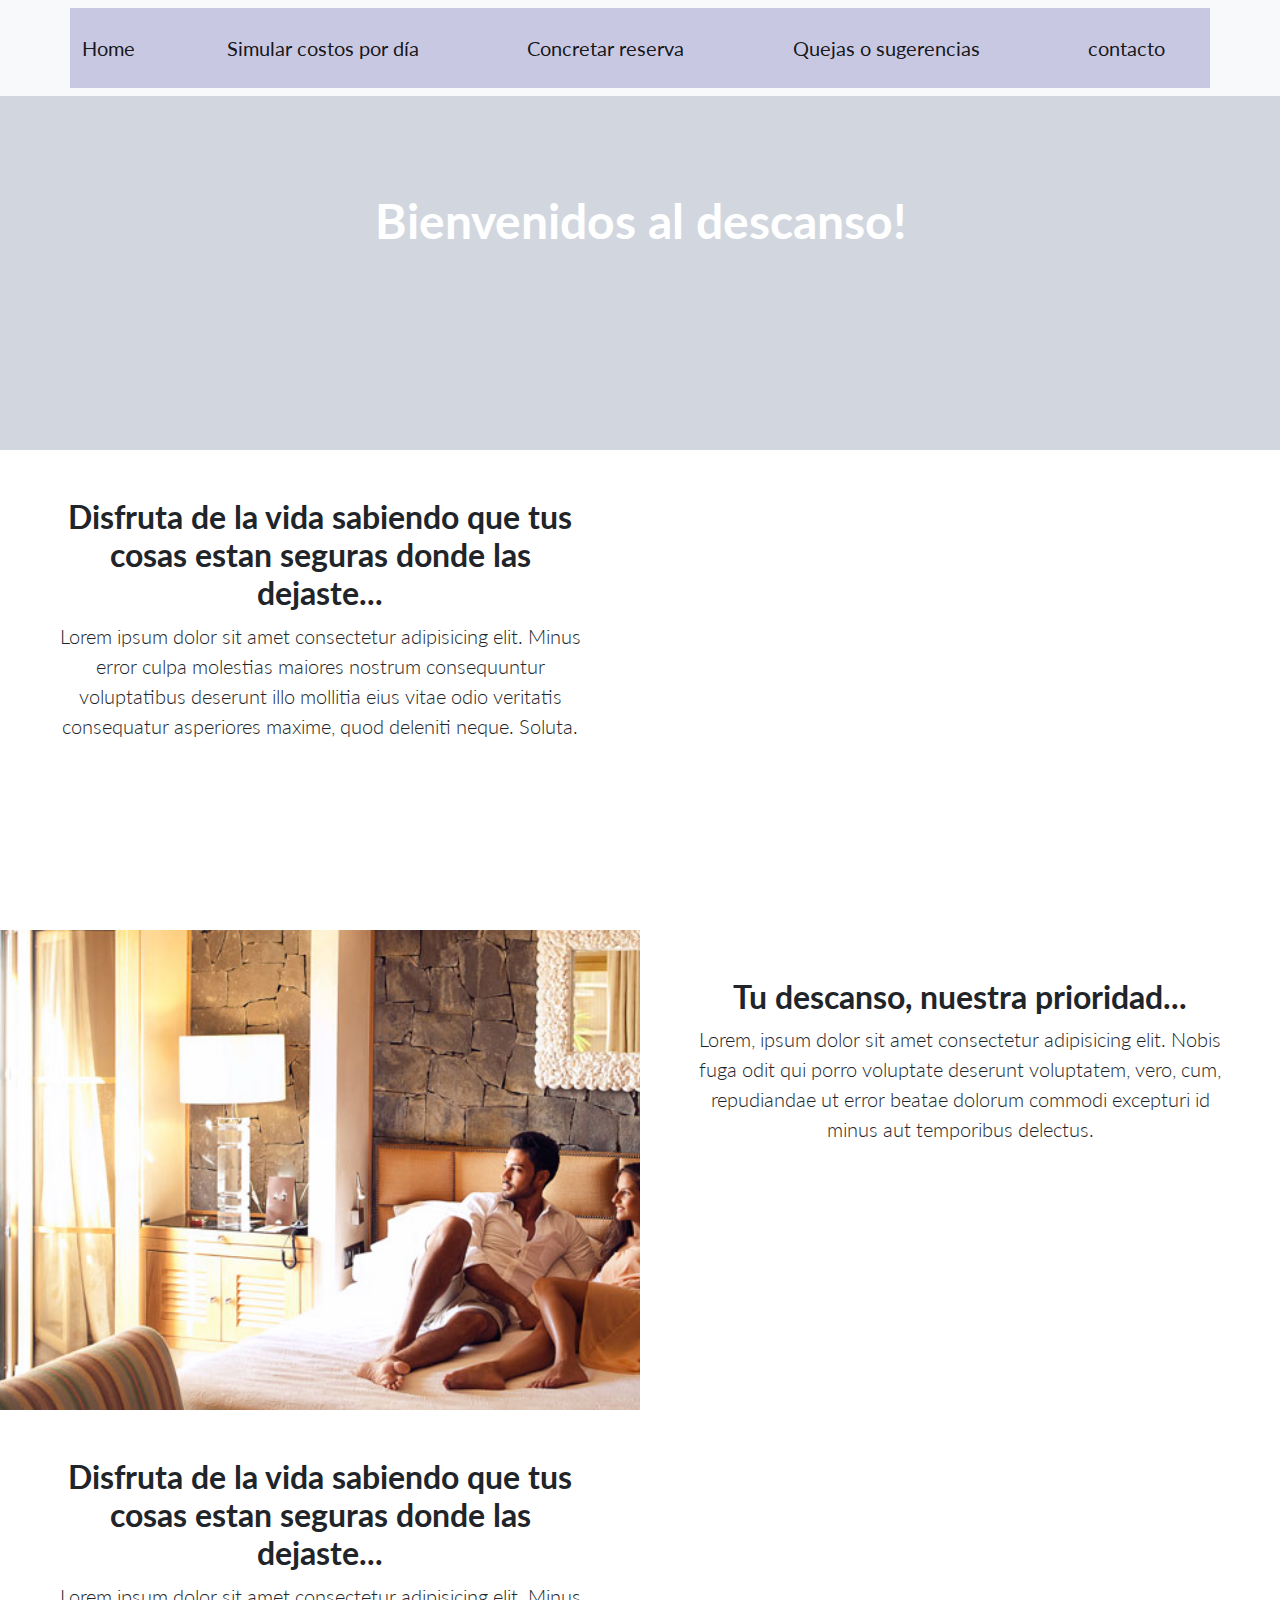
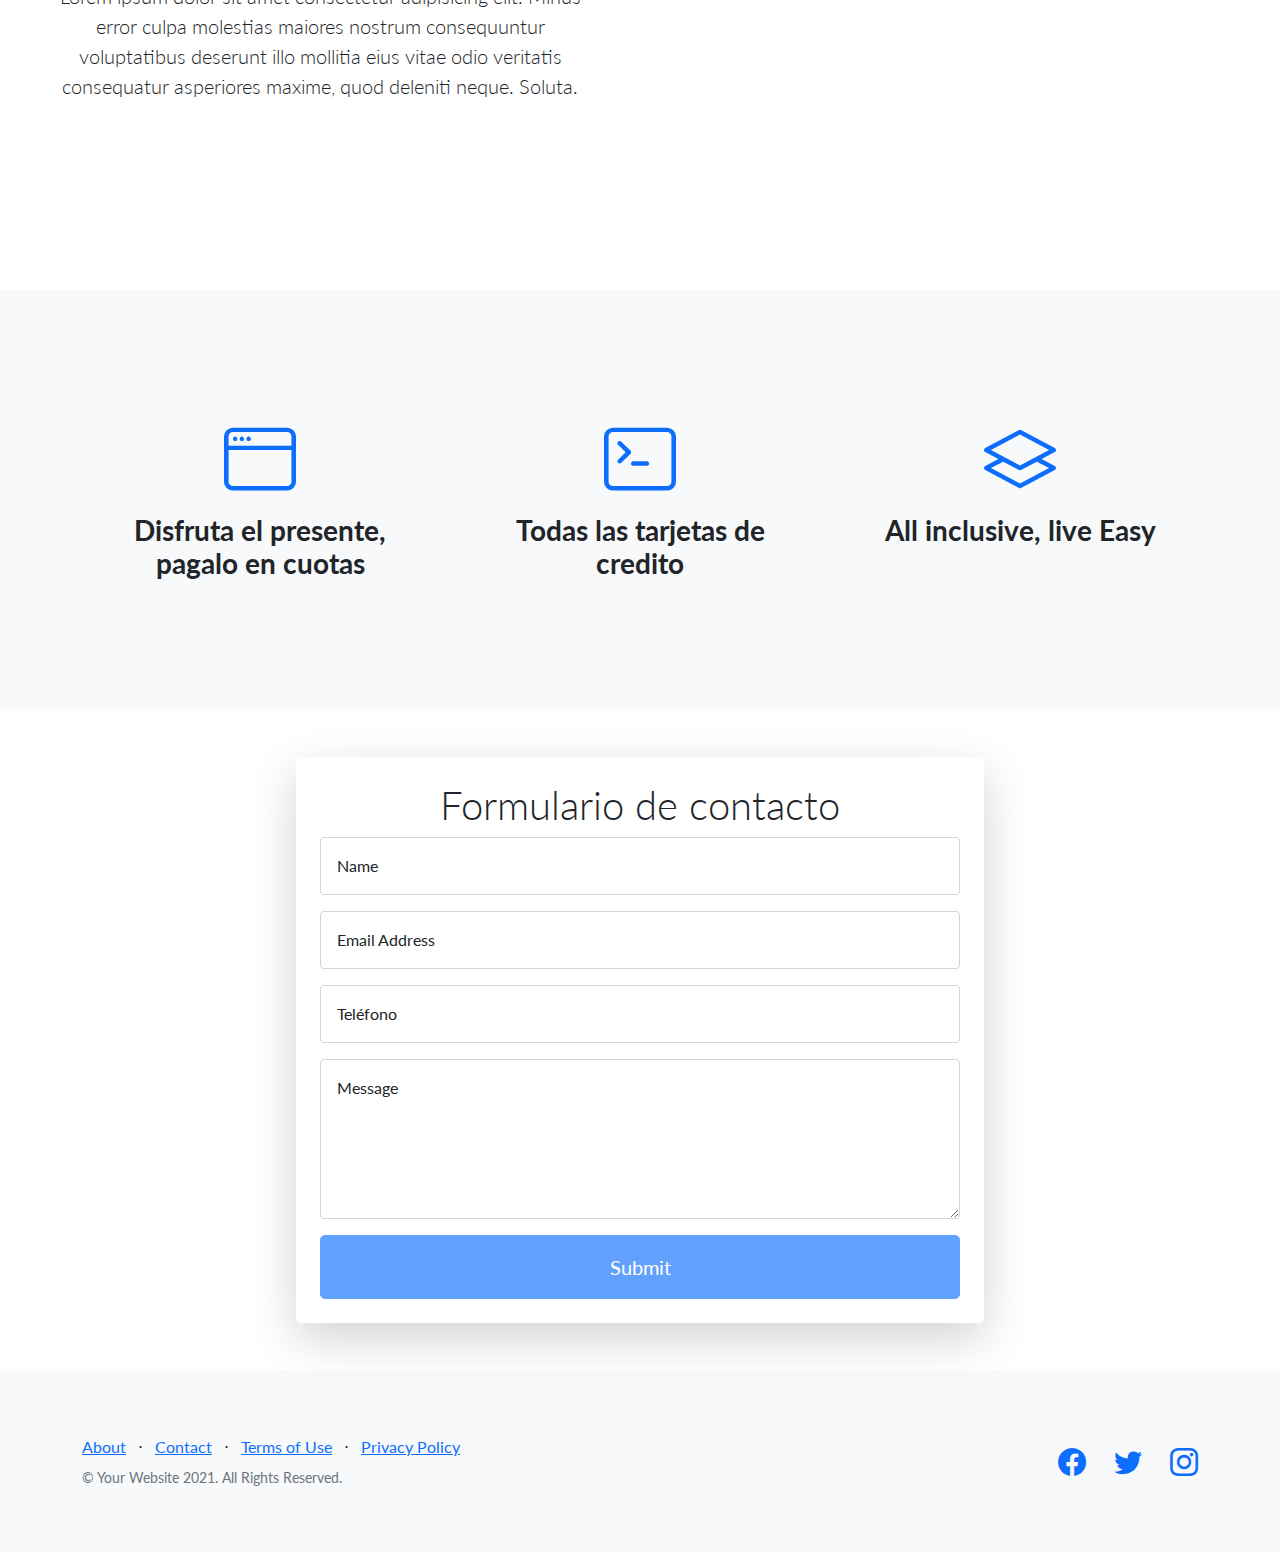
==== index.html @ 843dd06a "final" ====
<!DOCTYPE html>
<html lang="en">
    <head>
        <meta charset="utf-8" />
        <meta name="viewport" content="width=device-width, initial-scale=1, shrink-to-fit=no"/>
        <meta name="description" content="" />
        <meta name="author" content="" />
        <title> welcome guys</title>
        <!-- Favicon-->
        <link rel="icon" type="image/x-icon" href="assets/favicon.ico" />
        <!-- Bootstrap icons-->
        <link href="https://cdn.jsdelivr.net/npm/bootstrap-icons@1.5.0/font/bootstrap-icons.css" rel="stylesheet" type="text/css" />
        <!-- Google fonts-->
        <link href="https://fonts.googleapis.com/css?family=Lato:300,400,700,300italic,400italic,700italic" rel="stylesheet" type="text/css" />
        <!-- Core theme CSS (includes Bootstrap)-->
        <link href="css/styles.css" rel="stylesheet" />
        <link rel="stylesheet" href="css/pagos.css".css">

    </head>
    <body>
        <!-- Navigation-->
        
        <nav class="navbar navbar-light bg-light fixed-top">
            <div class="container calcular-form">
                <a class="navbar-brand" href="#encabezado">Home</a>
                <a id="btn-simulador" class="btn navbar-brand" href="#encabezado">Simular costos por día</a>
                <a id="btn-reservar" class="btn navbar-brand" href="#simulador">Concretar reserva</a>
                <a class="btn navbar-brand" href="#encabezado">Quejas o sugerencias</a>
                <a class="btn navbar-brand" href="#formularioContacto">contacto</a>
            </div>
        </nav>
        <!-- Masthead-->
        <header id="encabezado" class="masthead">
            <div class="container position-relative">
                <div class="row justify-content-center">
                    <div class="col-xl-6">
                        <div class="text-lg-center text-white">
                            <h1 class=>Bienvenidos al descanso!</h1>                           
                            <form class="form-subscribe" id="contactForm" data-sb-form-api-token="API_TOKEN">
                                
                                <div class="d-none" id="submitSuccessMessage">
                                    <div class="text-center">
                                        <div class="fw-bolder">Form submission successful!</div>
                                        <p>To activate this form, sign up at</p>
                                        <a class="text-white" href="https://startbootstrap.com/solution/cntact-forms">https://startbootstrap.com/solution/contact-forms</a>
                                    </div>
                                </div>
                                <div class="d-none" id="submitErrorMessage"><div class="text-center text-danger mb-3">Error sending message!</div></div>
                            </form>
                        </div>
                    </div>
                </div>
            </div>
        </header>
        
        <section id="imagenesIlustrativas">
            <div class="showcase transicion">
                <div class="container-fluid p-0 transicion">
                    <div id="seccion1" class="row g-0 transicion">
                        <div id="seccion1a" class="col-lg-6 order-lg-2 text-white showcase-img transicion" style="background-image: url('https://dondeviajar.republica.com/files/2017/04/10-razones-para-quedarse-todo-el-dia-en-el-hotel-680x443.jpg')"></div>
                        <div id="seccion1b" class="col-lg-6 order-lg-1 showcase-text transicion">
                            <h2>Disfruta de la vida sabiendo que tus cosas estan seguras donde las dejaste...</h2>
                            <p class="lead mb-0">Lorem ipsum dolor sit amet consectetur adipisicing elit. Minus error culpa molestias maiores nostrum consequuntur voluptatibus deserunt illo mollitia eius vitae odio veritatis consequatur asperiores maxime, quod deleniti neque. Soluta.</p>
                        </div>
                        <div id="seccion1c" class="calcular-form-contenido col-lg-6 order-lg-2 showcase-text dispNone transicion">
                                                                            
                            <div id="boxInicial" class="container  col-xl-12 col-sm-12"> 
                                <form class="row d-flex justify-content-center align-content-center transicion">         
                                    
                                    <div  class="form-group flex-column align-items-center align-self-center ">                                
                                        <label><h6>Cantidad de personas: </h6> </label>
                                        <select id="cantPersonas" name="personas"  class="form-control-sm" required=""><option>1</option><option>2</option><option>3</option><option>4</option><option>5</option></select>
                                    </div>            
                                    
                                    <div  class=" justify-content-center">                                
                                        <h6>Medio de pago:</h6>
                                    </div>         
                                    <div id="tipoPago" class="justify-content-center align-content-center my-2 ">
                                        <form name=testform class="container">
                                            <input id="efectivo" name="Medio de pago" value=efectivo type=radio checked="true" >Efectivo
                                            <input id="tarjetaDebito" name="Medio de pago" value=debito type=radio>Tarjeta de debito
                                            <input id="tarjetaCredito" name="Medio de pago" value=tarjeta type=radio>Tarjeta de credito
                                        </form>                                
                                    </div>

                                    <div  id="divCuotas" class="justify-content-center align-content-center dispNone  transicion">  
                                        <div id="divCuotaHijo" class="form-group flex-column align-items-center align-self-center transicion">                              
                                            <label><h6>Cantidad de cuotas: </h6> </label>
                                            <select id="cantCuotas" class="form-control-sm" required=""><option>1 cuota (sin interes)</option><option>3 cuotas (10% de interes)</option><option>6 cuotas (15% de interes)</option><option>9 cuotas (20% de interes)</option><option>12 cuotas (25% de interes)</option></select>
                                        </div>    
                                    </div>

                                    <div class="calcular-form my-2">
                                        <div class="container  col-xl-12 col-sm-12"> 
                                            <form class="row d-flex justify-content-center align-content-center">         
                                                <div class=" col-xl-4 col-sm-4">                                
                                                    <label for="check-in">Check-in</label>
                                                    <input class="form-control form-control-sm" type="date" name="check-in" id="check-in" required>   
                                                </div>                        
                                                <div class=" col-xl-4 col-sm-4">                                
                                                    <label for="check-out">Check-out</label>
                                                    <input class="form-control form-control-sm" type="date" name="check-out" id="check-out" required> 
                                                </div>
                                                <div class="col-xl-4 col-sm-4">
                                                    <a href="#simulador"><button onclick="calcular()" id="book" type="button" class="btn btn-success btn-sm my-3 transicion">Calcular</button></a>
                                                </div>
                                            </form>
                                        </div>
                                    </div>

                                    <div id="resultados" class="calcular-form dispNone transicion">
                                        <div class="container  col-xl-12 col-sm-12"> 
                                            <form class="justify-content-center align-content-center">         
                                                <!-- <div>                                
                                                    <label></label>
                                                    <div class="form-control form-control-sm colorResultado"  id="unitario"> </div>
                                                </div>                         -->
                                                <div > 
                                                    <div class="col-xl-9 col-sm-9">
                                                        <h5>El costo estimado por reserva anticipada es de:</h5>
                                                    </div>                               
                                                    <label></label>
                                                    <div class="col-xl-3 col-sm-3 text-center colorResultado transicion"  id="total"></div> 
                                                </div>
                                            </form>
                                        </div>
                                    </div>

                                    <div class="container col-xl-4 col-sm-4">
                                        <a href="#seccion2"><button id="btn-continuar1" type="button" class="btn btn-success btn-sm my-3 transicion">Continuar</button></a>
                                    </div>

                                </form>
                            </div>
                        
                        </div>
                    </div>
                    <div id="seccion2" class="row g-0">
                        <div id="seccion2a" class="col-lg-6 text-white showcase-img transicion" style="background-image: url('img/para\ el\ hotel.png')">
                        </div>
                        <div id="seccion2b" class="col-lg-6 order-lg-2 showcase-text transicion">
                            <h2>Tu descanso, nuestra prioridad...</h2>
                            <p class="lead mb-0">Lorem, ipsum dolor sit amet consectetur adipisicing elit. Nobis fuga odit qui porro voluptate deserunt voluptatem, vero, cum, repudiandae ut error beatae dolorum commodi excepturi id minus aut temporibus delectus.</p>
                        </div>                        
                        <div id="seccion2c" class="calcular-form-contenido col-lg-6 order-lg-1 showcase-text width-40 dispNone transicion">
                            <div class="accordion accordion-flush" id="accordionFlushExample">
                                <div class="accordion-item" id="huesped1">
                                    <h2 class="accordion-header" id="flush-headingOne">
                                        <button class="accordion-button collapsed" type="button" data-bs-toggle="collapse" data-bs-target="#flush-collapseOne" aria-expanded="false" aria-controls="flush-collapseOne">
                                            Huésped N°1(a nombre de quien estará la reserva)
                                        </button>
                                    </h2>
                                    <div id="flush-collapseOne" class="accordion-collapse collapse" aria-labelledby="flush-headingOne" data-bs-parent="#accordionFlushExample">
                                        <div class="accordion-body">
                                             <!-- Registrarse -->
                                            <div id="registrarse">
                                                <form>
                                                    <div>
                                                        <div>
                                                            <label > </label>
                                                            <input id="nombre" class="registroInput" type="text" placeholder="Escribe aqui tu/s nombre/s" required>
                                                        </div>
                                                        <div>
                                                            <label> </label>
                                                            <input id="apellido" class="registroInput" type="text" placeholder="Escribe aqui tu/s apellido/s" required>
                                                        </div>
                                                    </div>
                                                    <div>
                                                        <label> </label>
                                                        <input id="dni"class="registroInput" type="text" placeholder="Ingresa tu N° de DNI/Pasaorte" required>
                                                    </div>
                                                    <div>
                                                        <label> </label>
                                                        <input id="mail" class="registroInput" type="email" placeholder="Escribe aqui tu direccion de correo electronico" required>
                                                    </div>
                                                    <div>
                                                        <label></label>
                                                        <input id="edad" class="registroInput" type="number" placeholder="Ingresa tu edad" required>
                                                    </div>
                                                    <div>
                                                        <label></label>
                                                        <input id="telefono" class="registroInput" type="tel" placeholder="Escribe un telefono de contacto" required>
                                                    </div>
                                                    <input  type="submit" class="btn btn-success btn-sm my-3 transicion" value="Registrarse">
                                                </form>
                                            </div>
                                        </div>
                                    </div>
                                </div>


                                <div class="accordion-item" id="huesped2">
                                    <h2 class="accordion-header" id="flush-headingTwo">
                                        <button class="accordion-button collapsed" type="button" data-bs-toggle="collapse" data-bs-target="#flush-collapseTwo" aria-expanded="false" aria-controls="flush-collapseTwo">
                                            Huésped N°2
                                        </button>
                                    </h2>
                                    <div id="flush-collapseTwo" class="accordion-collapse collapse" aria-labelledby="flush-headingTwo" data-bs-parent="#accordionFlushExample">
                                        <div class="accordion-body">
                                            <div id="registrarse">
                                                <form>
                                                    <div>
                                                        <div>
                                                            <label id="name"> </label>
                                                            <input class="registroInput" type="text" placeholder="Escribe aqui su/s nombre/s" required>
                                                        </div>
                                                        <div>
                                                            <label id="apellido"> </label>
                                                            <input class="registroInput" type="text" placeholder="Escribe aqui su/s apellido/s" required>
                                                        </div>
                                                    </div>
                                                    <div>
                                                        <label id="contraseña"></label>
                                                        <input class="registroInput" type="number" placeholder="Ingresa su edad" required>
                                                    </div>
                                                    <div>
                                                        <label id="contraseña"></label>
                                                        <input class="registroInput" type="tel" placeholder="Escribe un telefono de contacto" required>
                                                    </div>
                                                    <input  type="submit" class="btn btn-success btn-sm my-3 transicion" value="Registrar">
                                                </form>
                                            </div>                                        
                                        </div>
                                    </div>                                
                                </div> 
                                
                                <div class="accordion-item" id="huesped3">
                                    <h2 class="accordion-header" id="flush-headingThree">
                                        <button class="accordion-button collapsed" type="button" data-bs-toggle="collapse" data-bs-target="#flush-collapseThree" aria-expanded="false" aria-controls="flush-collapseThree">
                                            Huésped N°3
                                        </button>
                                    </h2>
                                    <div id="flush-collapseThree" class="accordion-collapse collapse" aria-labelledby="flush-headingThree" data-bs-parent="#accordionFlushExample">
                                        <div class="accordion-body">
                                            <div class="accordion-body">
                                                <div id="registrarse">
                                                    <form>
                                                        <div>
                                                            <div>
                                                                <label id="name"> </label>
                                                                <input class="registroInput" type="text" placeholder="Escribe aqui su/s nombre/s" required>
                                                            </div>
                                                            <div>
                                                                <label id="apellido"> </label>
                                                                <input class="registroInput" type="text" placeholder="Escribe aqui su/s apellido/s" required>
                                                            </div>
                                                        </div>
                                                        <div>
                                                            <label id="contraseña"></label>
                                                            <input class="registroInput" type="number" placeholder="Ingresa su edad" required>
                                                        </div>
                                                        <div>
                                                            <label id="contraseña"></label>
                                                            <input class="registroInput" type="tel" placeholder="Escribe un telefono de contacto" required>
                                                        </div>
                                                        <input  type="submit" class="btn btn-success btn-sm my-3 transicion" value="Registrar">
                                                    </form>
                                                </div>                                        
                                            </div>
                                        </div>
                                    </div>
                                </div>
                                <div class="accordion-item" id="huesped4">
                                    <h2 class="accordion-header" id="flush-headingFour">
                                        <button class="accordion-button collapsed" type="button" data-bs-toggle="collapse" data-bs-target="#flush-collapseFour" aria-expanded="false" aria-controls="flush-collapseFour">
                                            Huésped N°4
                                        </button>
                                    </h2>
                                    <div id="flush-collapseFour" class="accordion-collapse collapse" aria-labelledby="flush-headingFour" data-bs-parent="#accordionFlushExample">
                                        <div class="accordion-body">
                                            <div class="accordion-body">
                                                <div id="registrarse">
                                                    <form>
                                                        <div>
                                                            <div>
                                                                <label id="name"> </label>
                                                                <input class="registroInput" type="text" placeholder="Escribe aqui su/s nombre/s" required>
                                                            </div>
                                                            <div>
                                                                <label id="apellido"> </label>
                                                                <input class="registroInput" type="text" placeholder="Escribe aqui su/s apellido/s" required>
                                                            </div>
                                                        </div>
                                                        <div>
                                                            <label id="contraseña"></label>
                                                            <input class="registroInput" type="number" placeholder="Ingresa su edad" required>
                                                        </div>
                                                        <div>
                                                            <label id="contraseña"></label>
                                                            <input class="registroInput" type="tel" placeholder="Escribe un telefono de contacto" required>
                                                        </div>
                                                        <input  type="submit" class="btn btn-success btn-sm my-3 transicion" value="Registrar">
                                                    </form>
                                                </div>                                        
                                            </div>
                                        </div>
                                    </div>
                                </div>


                                <div class="accordion-item" id="huesped5"
                                    <h2 class="accordion-header" id="flush-headingFive">
                                        <button class="accordion-button collapsed" type="button" data-bs-toggle="collapse" data-bs-target="#flush-collapseFive" aria-expanded="false" aria-controls="flush-collapseFive">
                                            Huésped N°5
                                        </button>
                                    </h2>
                                    <div id="flush-collapseFive" class="accordion-collapse collapse" aria-labelledby="flush-headingFive" data-bs-parent="#accordionFlushExample">
                                        <div class="accordion-body">
                                            <div class="accordion-body">
                                                <div id="registrarse">
                                                    <form>
                                                        <div>
                                                            <div>
                                                                <label id="name"> </label>
                                                                <input class="registroInput" type="text" placeholder="Escribe aqui su/s nombre/s" required>
                                                            </div>
                                                            <div>
                                                                <label id="apellido"> </label>
                                                                <input class="registroInput" type="text" placeholder="Escribe aqui su/s apellido/s" required>
                                                            </div>
                                                        </div>
                                                        <div>
                                                            <label id="edad"></label>
                                                            <input class="registroInput" type="number" placeholder="Ingresa su edad" required>
                                                        </div>
                                                        <div>
                                                            <label id="telefono"></label>
                                                            <input class="registroInput" type="tel" placeholder="Escribe un telefono de contacto" required>
                                                        </div>
                                                        <input  type="submit" class="btn btn-success btn-sm my-3 transicion" value="Registrar">
                                                    </form>
                                                </div>                                        
                                            </div>
                                        </div>
                                    </div>
                                </div>
                                <div class="container col-xl-4 col-sm-4">
                                    <a href="#seccion3">
                                        <button id="btn-continuar2" type="button" class="btn btn-success btn-sm my-3 transicion">Continuar                                            
                                        </button>
                                    </a>
                                </div>
                            </div>
                        </div>
                    </div>
                    <div id="seccion3" class="row g-0">
                        <div id="seccion3a" class="col-lg-6 order-lg-2 text-white showcase-img transicion" style="background-image: url('https://cadenaser00.epimg.net/ser/imagenes/2017/07/21/sociedad/1500650308_386531_1500650567_noticia_normal.jpg')"></div>
                        <div id="seccion3b" class="col-lg-6 order-lg-1 showcase-text transicion">
                            <h2>Disfruta de la vida sabiendo que tus cosas estan seguras donde las dejaste...</h2>
                            <p class="lead mb-0">Lorem ipsum dolor sit amet consectetur adipisicing elit. Minus error culpa molestias maiores nostrum consequuntur voluptatibus deserunt illo mollitia eius vitae odio veritatis consequatur asperiores maxime, quod deleniti neque. Soluta.</p>
                        </div>
                        <div id="seccion3c" class="calcular-form-contenido col-lg-6 order-lg-2 showcase-text dispNone transicion">
                            <h5> Por favor, corrobora los datos ingresados anteriormente y efectua las correcciones que consideres necesarias.Una vez que estemos listos, presiona el siguiente boton para continuar con el pago para efectuar la reserva.</h5>
                            <div class="container col-xl-4 col-sm-4">
                                <a href=""><button id="btn-datosPago" type="button" class="btn btn-success btn-sm my-3 transicion">Datos de pago</button></a>
                            </div>
                        </div>
                    </div>
                </div>
            </div>
        </section>
        <section ">
            <div id="seccionPagos" class="dispNone">
                <div class="pagos-tips">
                    Payment card number: (4) VISA, (51 -> 55) MasterCard, (36-38-39) DinersClub, (34-37) American Express, (65) Discover, (5019) dankort
                    </div>
                    
                    <div class="pagos-container">
                        <div class="pagos-col1">
                        <div class="pagos-card">
                            <div class="pagos-front">
                            <div class="pagos-type">
                                <img class="pagos-img pagos-bankid"/>
                            </div>
                            <span class="pagos-chip"></span>
                            <span class="pagos-card_number">&#x25CF;&#x25CF;&#x25CF;&#x25CF; &#x25CF;&#x25CF;&#x25CF;&#x25CF; &#x25CF;&#x25CF;&#x25CF;&#x25CF; &#x25CF;&#x25CF;&#x25CF;&#x25CF; </span>
                            <div class="pagos-date"><span class="pagos-date_value">MM / YYYY</span></div>
                            <span class="pagos-fullname">FULL NAME</span>
                            </div>
                            <div class="pagos-back">
                            <div class="pagos-magnetic"></div>
                            <div class="pagos-bar"></div>
                            <span class="pagos-seccode">&#x25CF;&#x25CF;&#x25CF;</span>
                            <span class="pagos-chip"></span><span class="pagos-disclaimer">This card is property of Random Bank of Random corporation. <br> If found please return to Random Bank of Random corporation - 21968 Paris, Verdi Street, 34 </span>
                            </div>
                        </div>
                        </div>
                        <div class="pagos-col2">
                        <label class="pagos-label">INGRESE LOS DIECISEIS NUMEROS DE SU TARJETA:</label>
                        <input class="pagos-input pagos-number" type="text" ng-model="ncard" maxlength="19" onkeypress='return event.charCode >= 48 && event.charCode <= 57'/>
                        <label class="pagos-label">INGRESE SU NOMBRE, TAL COMO FIGURA EN LA TARJETA:</label>
                        <input class="pagos-input pagos-inputname" type="text" placeholder=""/>
                        <label class="pagos-label">FECHA DE VENCIMIENTO</label>
                        <input class="pagos-input pagos-expire" type="text" placeholder="MES/ AÑO"/>
                        <label class="pagos-label"  >CODIGO DE SEGURIDAD</label>
                        <input class="pagos-input pagos-ccv" type="text" placeholder="CVC" maxlength="3" onkeypress='return event.charCode >= 48 && event.charCode <= 57'/>
                        <button id="btn-reservar" class="pagos-buy"> Pagar </button>
                        </div>
                    </div>
                </div>
            </div>

        </section>
        
        <section class="features-icons bg-light text-center">
            <div class="container">
                <div class="row">
                    <div class="col-lg-4">
                        <div class="features-icons-item mx-auto mb-5 mb-lg-0 mb-lg-3">
                            <div class="features-icons-icon d-flex"><i class="bi-window m-auto text-primary"></i></div>
                            <h3>Disfruta el presente, pagalo en cuotas</h3>
                            <!-- <p class="lead mb-0">This theme will look great on any device, no matter the size!</p>-->
                        </div>
                    </div>
                    <div class="col-lg-4">
                        <div class="features-icons-item mx-auto mb-0 mb-lg-3">
                            <div class="features-icons-icon d-flex"><i class="bi-terminal m-auto text-primary"></i></div>
                            <h3>Todas las tarjetas de credito</h3>
                        </div>
                    </div>
                
                    <div class="col-lg-4">
                        <div class="features-icons-item mx-auto mb-5 mb-lg-0 mb-lg-3">
                            <div class="features-icons-icon d-flex"><i class="bi-layers m-auto text-primary"></i></div>
                            <h3>All inclusive, live Easy </h3>
                        </div>
                    </div>
                </div>
            </div>
        </section>
        
        <!-- Call to Action-->
        <div id="formularioContacto" class="container px-5 my-5">
            <div class="row justify-content-center">
              <div class="col-lg-8">
                <div class="card border-0 rounded-3 shadow-lg">
                  <div class="card-body p-4">
                    <div class="text-center">
                      <div class="h1 fw-light">Formulario de contacto</div>
                    </div>
          
                              
                    <form id="contactForm" data-sb-form-api-token="API_TOKEN">
          
                      <!-- Name Input -->
                      <div class="form-floating mb-3">
                        <input class="form-control" id="name" type="text" placeholder="Name" data-sb-validations="required" />
                        <label for="name">Name</label>
                        <div class="invalid-feedback" data-sb-feedback="name:required">Name is required.</div>
                      </div>
          
                      <!-- Email Input -->
                      <div class="form-floating mb-3">
                        <input class="form-control" id="emailAddress" type="email" placeholder="Email Address" data-sb-validations="required,email" required />
                        <label for="emailAddress">Email Address</label>
                        <div class="invalid-feedback" data-sb-feedback="emailAddress:required">Email Address is required.</div>
                        <div class="invalid-feedback" data-sb-feedback="emailAddress:email">Email Address Email is not valid.</div>
                      </div>

                      <!-- telefono Input -->
                      <div class="form-floating mb-3">
                        <input class="form-control" id="telefono" type="number" placeholder="tel" data-sb-validations="required,tel" required/>
                        <label for="telefono">Teléfono</label>
                        <div class="invalid-feedback" data-sb-feedback="emailAddress:required">Email Address is required.</div>
                        <div class="invalid-feedback" data-sb-feedback="emailAddress:email">Email Address Email is not valid.</div>
                      </div>
          
                      <!-- Message Input -->
                      <div class="form-floating mb-3">
                        <textarea class="form-control" id="message" type="text" placeholder="Message" style="height: 10rem;" data-sb-validations="required"></textarea>
                        <label for="message">Message</label>
                        <div class="invalid-feedback" data-sb-feedback="message:required">Message is required.</div>
                      </div>
          
                      <!-- Submit success message -->
                      <div class="d-none" id="submitSuccessMessage">
                        <div class="text-center mb-3">
                          <div class="fw-bolder">Form submission successful!</div>
                          <p>To activate this form, sign up at</p>
                          <a href="https://startbootstrap.com/solution/contact-forms">https://startbootstrap.com/solution/contact-forms</a>
                        </div>
                      </div>
          
                      <!-- Submit error message -->
                      <div class="d-none" id="submitErrorMessage">
                        <div class="text-center text-danger mb-3">Error sending message!</div>
                      </div>
          
                      <!-- Submit button -->
                      <div class="d-grid">
                        <button class="btn btn-primary btn-lg disabled" id="submitButton" type="submit">Submit</button>
                      </div>
                    </form>
                    <!-- End of contact form -->
          
                  </div>
                </div>
              </div>
            </div>
          </div>
        <!-- Footer-->
        <footer class="footer bg-light">
            <div class="container">
                <div class="row">
                    <div class="col-lg-6 h-100 text-center text-lg-start my-auto">
                        <ul class="list-inline mb-2">
                            <li class="list-inline-item"><a href="#!">About</a></li>
                            <li class="list-inline-item">⋅</li>
                            <li class="list-inline-item"><a href="#!">Contact</a></li>
                            <li class="list-inline-item">⋅</li>
                            <li class="list-inline-item"><a href="#!">Terms of Use</a></li>
                            <li class="list-inline-item">⋅</li>
                            <li class="list-inline-item"><a href="#!">Privacy Policy</a></li>
                        </ul>
                        <p class="text-muted small mb-4 mb-lg-0">&copy; Your Website 2021. All Rights Reserved.</p>
                    </div>
                    <div class="col-lg-6 h-100 text-center text-lg-end my-auto">
                        <ul class="list-inline mb-0">
                            <li class="list-inline-item me-4">
                                <a href="#!"><i class="bi-facebook fs-3"></i></a>
                            </li>
                            <li class="list-inline-item me-4">
                                <a href="#!"><i class="bi-twitter fs-3"></i></a>
                            </li>
                            <li class="list-inline-item">
                                <a href="#!"><i class="bi-instagram fs-3"></i></a>
                            </li>
                        </ul>
                    </div>
                </div>
            </div>
        </footer>
        <script src="https://code.jquery.com/jquery-3.6.0.min.js"></script>
        <script src="https://cdn.jsdelivr.net/npm/bootstrap@5.1.0/dist/js/bootstrap.bundle.min.js"></script>
        <!-- Core theme JS-->
        <script src="js/miarchivo.js"></script>
        <script src="js/pagos.js"></script>
        <script src="https://cdn.startbootstrap.com/sb-forms-latest.js"></script>
    </body>
</html>
---- css/styles.css ----
@charset "UTF-8";

:root {
  --bs-blue: #0d6efd;
  --bs-indigo: #6610f2;
  --bs-purple: #6f42c1;
  --bs-pink: #d63384;
  --bs-red: #dc3545;
  --bs-orange: #fd7e14;
  --bs-yellow: #ffc107;
  --bs-green: #198754;
  --bs-teal: #20c997;
  --bs-cyan: #0dcaf0;
  --bs-white: #fff;
  --bs-gray: #6c757d;
  --bs-gray-dark: #343a40;
  --bs-gray-100: #f8f9fa;
  --bs-gray-200: #e9ecef;
  --bs-gray-300: #dee2e6;
  --bs-gray-400: #ced4da;
  --bs-gray-500: #adb5bd;
  --bs-gray-600: #6c757d;
  --bs-gray-700: #495057;
  --bs-gray-800: #343a40;
  --bs-gray-900: #212529;
  --bs-primary: #0d6efd;
  --bs-secondary: #6c757d;
  --bs-success: #198754;
  --bs-info: #0dcaf0;
  --bs-warning: #ffc107;
  --bs-danger: #dc3545;
  --bs-light: #f8f9fa;
  --bs-dark: #212529;
  --bs-primary-rgb: 13, 110, 253;
  --bs-secondary-rgb: 108, 117, 125;
  --bs-success-rgb: 25, 135, 84;
  --bs-info-rgb: 13, 202, 240;
  --bs-warning-rgb: 255, 193, 7;
  --bs-danger-rgb: 220, 53, 69;
  --bs-light-rgb: 248, 249, 250;
  --bs-dark-rgb: 33, 37, 41;
  --bs-white-rgb: 255, 255, 255;
  --bs-black-rgb: 0, 0, 0;
  --bs-body-rgb: 33, 37, 41;
  --bs-font-sans-serif: system-ui, -apple-system, "Segoe UI", Roboto, "Helvetica Neue", Arial, "Noto Sans", "Liberation Sans", sans-serif, "Apple Color Emoji", "Segoe UI Emoji", "Segoe UI Symbol", "Noto Color Emoji";
  --bs-font-monospace: SFMono-Regular, Menlo, Monaco, Consolas, "Liberation Mono", "Courier New", monospace;
  --bs-gradient: linear-gradient(180deg, rgba(255, 255, 255, 0.15), rgba(255, 255, 255, 0));
  --bs-body-font-family: Lato, -apple-system, BlinkMacSystemFont, Segoe UI, Roboto, Helvetica Neue, Arial, sans-serif, Apple Color Emoji, Segoe UI Emoji, Segoe UI Symbol, Noto Color Emoji;
  --bs-body-font-size: 1rem;
  --bs-body-font-weight: 400;
  --bs-body-line-height: 1.5;
  --bs-body-color: #212529;
  --bs-body-bg: #fff;
}

*,
*::before,
*::after {
  box-sizing: border-box;
}

@media (prefers-reduced-motion: no-preference) {
  :root {
    scroll-behavior: smooth;
  }
}

body {
  margin: 0;
  font-family: var(--bs-body-font-family);
  font-size: var(--bs-body-font-size);
  font-weight: var(--bs-body-font-weight);
  line-height: var(--bs-body-line-height);
  color: var(--bs-body-color);
  text-align: var(--bs-body-text-align);
  background-color: var(--bs-body-bg);
  -webkit-text-size-adjust: 100%;
  -webkit-tap-highlight-color: rgba(0, 0, 0, 0);
}

hr {
  margin: 1rem 0;
  color: inherit;
  background-color: currentColor;
  border: 0;
  opacity: 0.25;
}

hr:not([size]) {
  height: 1px;
}

h6, .h6, h5, .h5, h4, .h4, h3, .h3, h2, .h2, h1, .h1 {
  margin-top: 0;
  margin-bottom: 0.5rem;
  font-weight: 700;
  line-height: 1.2;
}

h1, .h1 {
  font-size: calc(1.375rem + 1.5vw);
}
@media (min-width: 1200px) {
  h1, .h1 {
    font-size: 2.5rem;
  }
}

h2, .h2 {
  font-size: calc(1.325rem + 0.9vw);
}
@media (min-width: 1200px) {
  h2, .h2 {
    font-size: 2rem;
  }
}

h3, .h3 {
  font-size: calc(1.3rem + 0.6vw);
}
@media (min-width: 1200px) {
  h3, .h3 {
    font-size: 1.75rem;
  }
}

h4, .h4 {
  font-size: calc(1.275rem + 0.3vw);
}
@media (min-width: 1200px) {
  h4, .h4 {
    font-size: 1.5rem;
  }
}

h5, .h5 {
  font-size: 1.25rem;
}

h6, .h6 {
  font-size: 1rem;
}

p {
  margin-top: 0;
  margin-bottom: 1rem;
}

abbr[title],
abbr[data-bs-original-title] {
  -webkit-text-decoration: underline dotted;
          text-decoration: underline dotted;
  cursor: help;
  -webkit-text-decoration-skip-ink: none;
          text-decoration-skip-ink: none;
}

address {
  margin-bottom: 1rem;
  font-style: normal;
  line-height: inherit;
}

ol,
ul {
  padding-left: 2rem;
}

ol,
ul,
dl {
  margin-top: 0;
  margin-bottom: 1rem;
}

ol ol,
ul ul,
ol ul,
ul ol {
  margin-bottom: 0;
}

dt {
  font-weight: 700;
}

dd {
  margin-bottom: 0.5rem;
  margin-left: 0;
}

blockquote {
  margin: 0 0 1rem;
}

b,
strong {
  font-weight: bolder;
}

small, .small {
  font-size: 0.875em;
}

mark, .mark {
  padding: 0.2em;
  background-color: #fcf8e3;
}

.calcular-form{
  display: block;
  background-color: rgb(200, 200, 226);


  border-color: rgb(51, 51, 163);
  height: 5rem;
}

.calcular-form-contenido{
  display: block;
  background-color: rgb(200, 200, 226);
  border-color: rgb(51, 51, 163);
}

sub,
sup {
  position: relative;
  font-size: 0.75em;
  line-height: 0;
  vertical-align: baseline;
}

sub {
  bottom: -0.25em;
}

sup {
  top: -0.5em;
}

a {
  color: #0d6efd;
  text-decoration: underline;
}
a:hover {
  color: #0a58ca;
}

a:not([href]):not([class]), a:not([href]):not([class]):hover {
  color: inherit;
  text-decoration: none;
}

pre,
code,
kbd,
samp {
  font-family: var(--bs-font-monospace);
  font-size: 1em;
  direction: ltr /* rtl:ignore */;
  unicode-bidi: bidi-override;
}

pre {
  display: block;
  margin-top: 0;
  margin-bottom: 1rem;
  overflow: auto;
  font-size: 0.875em;
}
pre code {
  font-size: inherit;
  color: inherit;
  word-break: normal;
}

code {
  font-size: 0.875em;
  color: #d63384;
  word-wrap: break-word;
}
a > code {
  color: inherit;
}

kbd {
  padding: 0.2rem 0.4rem;
  font-size: 0.875em;
  color: #fff;
  background-color: #212529;
  border-radius: 0.2rem;
}
kbd kbd {
  padding: 0;
  font-size: 1em;
  font-weight: 700;
}

figure {
  margin: 0 0 1rem;
}

img,
svg {
  vertical-align: middle;
}

table {
  caption-side: bottom;
  border-collapse: collapse;
}

caption {
  padding-top: 0.5rem;
  padding-bottom: 0.5rem;
  color: #6c757d;
  text-align: left;
}

th {
  text-align: inherit;
  text-align: -webkit-match-parent;
}

thead,
tbody,
tfoot,
tr,
td,
th {
  border-color: inherit;
  border-style: solid;
  border-width: 0;
}

label {
  display: inline-block;
}

button {
  border-radius: 0;
}

button:focus:not(:focus-visible) {
  outline: 0;
}

input,
button,
select,
optgroup,
textarea {
  margin: 0;
  font-family: inherit;
  font-size: inherit;
  line-height: inherit;
}

button,
select {
  text-transform: none;
}

[role=button] {
  cursor: pointer;
}

select {
  word-wrap: normal;
}
select:disabled {
  opacity: 1;
}

[list]::-webkit-calendar-picker-indicator {
  display: none;
}

button,
[type=button],
[type=reset],
[type=submit] {
  -webkit-appearance: button;
}
button:not(:disabled),
[type=button]:not(:disabled),
[type=reset]:not(:disabled),
[type=submit]:not(:disabled) {
  cursor: pointer;
}

::-moz-focus-inner {
  padding: 0;
  border-style: none;
}

textarea {
  resize: vertical;
}

fieldset {
  min-width: 0;
  padding: 0;
  margin: 0;
  border: 0;
}

legend {
  float: left;
  width: 100%;
  padding: 0;
  margin-bottom: 0.5rem;
  font-size: calc(1.275rem + 0.3vw);
  line-height: inherit;
}
@media (min-width: 1200px) {
  legend {
    font-size: 1.5rem;
  }
}
legend + * {
  clear: left;
}

::-webkit-datetime-edit-fields-wrapper,
::-webkit-datetime-edit-text,
::-webkit-datetime-edit-minute,
::-webkit-datetime-edit-hour-field,
::-webkit-datetime-edit-day-field,
::-webkit-datetime-edit-month-field,
::-webkit-datetime-edit-year-field {
  padding: 0;
}

::-webkit-inner-spin-button {
  height: auto;
}

[type=calcular] {
  outline-offset: -2px;
  -webkit-appearance: textfield;
}

/* rtl:raw:
[type="tel"],
[type="url"],
[type="email"],
[type="number"] {
  direction: ltr;
}
*/
::-webkit-calcular-decoration {
  -webkit-appearance: none;
}

::-webkit-color-swatch-wrapper {
  padding: 0;
}

::-webkit-file-upload-button {
  font: inherit;
}

::file-selector-button {
  font: inherit;
}

::-webkit-file-upload-button {
  font: inherit;
  -webkit-appearance: button;
}

output {
  display: inline-block;
}

iframe {
  border: 0;
}

summary {
  display: list-item;
  cursor: pointer;
}

progress {
  vertical-align: baseline;
}

[hidden] {
  display: none !important;
}

.lead {
  font-size: 1.25rem;
  font-weight: 300;
}

.display-1 {
  font-size: calc(1.625rem + 4.5vw);
  font-weight: 300;
  line-height: 1.2;
}
@media (min-width: 1200px) {
  .display-1 {
    font-size: 5rem;
  }
}

.display-2 {
  font-size: calc(1.575rem + 3.9vw);
  font-weight: 300;
  line-height: 1.2;
}
@media (min-width: 1200px) {
  .display-2 {
    font-size: 4.5rem;
  }
}

.display-3 {
  font-size: calc(1.525rem + 3.3vw);
  font-weight: 300;
  line-height: 1.2;
}
@media (min-width: 1200px) {
  .display-3 {
    font-size: 4rem;
  }
}

.display-4 {
  font-size: calc(1.475rem + 2.7vw);
  font-weight: 300;
  line-height: 1.2;
}
@media (min-width: 1200px) {
  .display-4 {
    font-size: 3.5rem;
  }
}

.display-5 {
  font-size: calc(1.425rem + 2.1vw);
  font-weight: 300;
  line-height: 1.2;
}
@media (min-width: 1200px) {
  .display-5 {
    font-size: 3rem;
  }
}

.display-6 {
  font-size: calc(1.375rem + 1.5vw);
  font-weight: 300;
  line-height: 1.2;
}
@media (min-width: 1200px) {
  .display-6 {
    font-size: 2.5rem;
  }
}

.list-unstyled {
  padding-left: 0;
  list-style: none;
}

.list-inline {
  padding-left: 0;
  list-style: none;
}

.list-inline-item {
  display: inline-block;
}
.list-inline-item:not(:last-child) {
  margin-right: 0.5rem;
}

.initialism {
  font-size: 0.875em;
  text-transform: uppercase;
}

.blockquote {
  margin-bottom: 1rem;
  font-size: 1.25rem;
}
.blockquote > :last-child {
  margin-bottom: 0;
}

.blockquote-footer {
  margin-top: -1rem;
  margin-bottom: 1rem;
  font-size: 0.875em;
  color: #6c757d;
}
.blockquote-footer::before {
  content: "— ";
}

.img-fluid {
  max-width: 100%;
  height: auto;
}

.img-thumbnail {
  padding: 0.25rem;
  background-color: #fff;
  border: 1px solid #dee2e6;
  border-radius: 0.25rem;
  max-width: 100%;
  height: auto;
}

.figure {
  display: inline-block;
}

.figure-img {
  margin-bottom: 0.5rem;
  line-height: 1;
}

.figure-caption {
  font-size: 0.875em;
  color: #6c757d;
}

.container,
.container-fluid,
.container-xxl,
.container-xl,
.container-lg,
.container-md,
.container-sm {
  width: 100%;
  padding-right: var(--bs-gutter-x, 0.75rem);
  padding-left: var(--bs-gutter-x, 0.75rem);
  margin-right: auto;
  margin-left: auto;
}

@media (min-width: 576px) {
  .container-sm, .container {
    max-width: 540px;
  }
}
@media (min-width: 768px) {
  .container-md, .container-sm, .container {
    max-width: 720px;
  }
}
@media (min-width: 992px) {
  .container-lg, .container-md, .container-sm, .container {
    max-width: 960px;
  }
}
@media (min-width: 1200px) {
  .container-xl, .container-lg, .container-md, .container-sm, .container {
    max-width: 1140px;
  }
}
@media (min-width: 1400px) {
  .container-xxl, .container-xl, .container-lg, .container-md, .container-sm, .container {
    max-width: 1320px;
  }
}
.row {
  --bs-gutter-x: 1.5rem;
  --bs-gutter-y: 0;
  display: flex;
  flex-wrap: wrap;
  margin-top: calc(var(--bs-gutter-y) * -.1);
  margin-right: calc(var(--bs-gutter-x) * -.5);
  margin-left: calc(var(--bs-gutter-x) * -.5);
}
.row > * {
  flex-shrink: 0;
  width: 100%;
  max-width: 100%;
  padding-right: calc(var(--bs-gutter-x) * .5);
  padding-left: calc(var(--bs-gutter-x) * .5);
  margin-top: var(--bs-gutter-y);
}

.col {
  flex: 1 0 0%;
}

.row-cols-auto > * {
  flex: 0 0 auto;
  width: auto;
}

.row-cols-1 > * {
  flex: 0 0 auto;
  width: 100%;
}

.row-cols-2 > * {
  flex: 0 0 auto;
  width: 50%;
}

.row-cols-3 > * {
  flex: 0 0 auto;
  width: 33.3333333333%;
}

.row-cols-4 > * {
  flex: 0 0 auto;
  width: 25%;
}

.row-cols-5 > * {
  flex: 0 0 auto;
  width: 20%;
}

.row-cols-6 > * {
  flex: 0 0 auto;
  width: 16.6666666667%;
}

.col-auto {
  flex: 0 0 auto;
  width: auto;
}

.col-1 {
  flex: 0 0 auto;
  width: 8.33333333%;
}

.col-2 {
  flex: 0 0 auto;
  width: 16.66666667%;
}

.col-3 {
  flex: 0 0 auto;
  width: 25%;
}

.col-4 {
  flex: 0 0 auto;
  width: 33.33333333%;
}

.col-5 {
  flex: 0 0 auto;
  width: 41.66666667%;
}

.col-6 {
  flex: 0 0 auto;
  width: 50%;
}

.col-7 {
  flex: 0 0 auto;
  width: 58.33333333%;
}

.col-8 {
  flex: 0 0 auto;
  width: 66.66666667%;
}

.col-9 {
  flex: 0 0 auto;
  width: 75%;
}

.col-10 {
  flex: 0 0 auto;
  width: 83.33333333%;
}

.col-11 {
  flex: 0 0 auto;
  width: 91.66666667%;
}

.col-12 {
  flex: 0 0 auto;
  width: 100%;
}

.offset-1 {
  margin-left: 8.33333333%;
}

.offset-2 {
  margin-left: 16.66666667%;
}

.offset-3 {
  margin-left: 25%;
}

.offset-4 {
  margin-left: 33.33333333%;
}

.offset-5 {
  margin-left: 41.66666667%;
}

.offset-6 {
  margin-left: 50%;
}

.offset-7 {
  margin-left: 58.33333333%;
}

.offset-8 {
  margin-left: 66.66666667%;
}

.offset-9 {
  margin-left: 75%;
}

.offset-10 {
  margin-left: 83.33333333%;
}

.offset-11 {
  margin-left: 91.66666667%;
}

.g-0,
.gx-0 {
  --bs-gutter-x: 0;
}

.g-0,
.gy-0 {
  --bs-gutter-y: 0;
}

.g-1,
.gx-1 {
  --bs-gutter-x: 0.25rem;
}

.g-1,
.gy-1 {
  --bs-gutter-y: 0.25rem;
}

.g-2,
.gx-2 {
  --bs-gutter-x: 0.5rem;
}

.g-2,
.gy-2 {
  --bs-gutter-y: 0.5rem;
}

.g-3,
.gx-3 {
  --bs-gutter-x: 1rem;
}

.g-3,
.gy-3 {
  --bs-gutter-y: 1rem;
}

.g-4,
.gx-4 {
  --bs-gutter-x: 1.5rem;
}

.g-4,
.gy-4 {
  --bs-gutter-y: 1.5rem;
}

.g-5,
.gx-5 {
  --bs-gutter-x: 3rem;
}

.g-5,
.gy-5 {
  --bs-gutter-y: 3rem;
}

@media (min-width: 576px) {
  .col-sm {
    flex: 1 0 0%;
  }

  .row-cols-sm-auto > * {
    flex: 0 0 auto;
    width: auto;
  }

  .row-cols-sm-1 > * {
    flex: 0 0 auto;
    width: 100%;
  }

  .row-cols-sm-2 > * {
    flex: 0 0 auto;
    width: 50%;
  }

  .row-cols-sm-3 > * {
    flex: 0 0 auto;
    width: 33.3333333333%;
  }

  .row-cols-sm-4 > * {
    flex: 0 0 auto;
    width: 25%;
  }

  .row-cols-sm-5 > * {
    flex: 0 0 auto;
    width: 20%;
  }

  .row-cols-sm-6 > * {
    flex: 0 0 auto;
    width: 16.6666666667%;
  }

  .col-sm-auto {
    flex: 0 0 auto;
    width: auto;
  }

  .col-sm-1 {
    flex: 0 0 auto;
    width: 8.33333333%;
  }

  .col-sm-2 {
    flex: 0 0 auto;
    width: 16.66666667%;
  }

  .col-sm-3 {
    flex: 0 0 auto;
    width: 25%;
  }

  .col-sm-4 {
    flex: 0 0 auto;
    width: 33.33333333%;
  }

  .col-sm-5 {
    flex: 0 0 auto;
    width: 41.66666667%;
  }

  .col-sm-6 {
    flex: 0 0 auto;
    width: 50%;
  }

  .col-sm-7 {
    flex: 0 0 auto;
    width: 58.33333333%;
  }

  .col-sm-8 {
    flex: 0 0 auto;
    width: 66.66666667%;
  }

  .col-sm-9 {
    flex: 0 0 auto;
    width: 75%;
  }

  .col-sm-10 {
    flex: 0 0 auto;
    width: 83.33333333%;
  }

  .col-sm-11 {
    flex: 0 0 auto;
    width: 91.66666667%;
  }

  .col-sm-12 {
    flex: 0 0 auto;
    width: 100%;
  }

  .offset-sm-0 {
    margin-left: 0;
  }

  .offset-sm-1 {
    margin-left: 8.33333333%;
  }

  .offset-sm-2 {
    margin-left: 16.66666667%;
  }

  .offset-sm-3 {
    margin-left: 25%;
  }

  .offset-sm-4 {
    margin-left: 33.33333333%;
  }

  .offset-sm-5 {
    margin-left: 41.66666667%;
  }

  .offset-sm-6 {
    margin-left: 50%;
  }

  .offset-sm-7 {
    margin-left: 58.33333333%;
  }

  .offset-sm-8 {
    margin-left: 66.66666667%;
  }

  .offset-sm-9 {
    margin-left: 75%;
  }

  .offset-sm-10 {
    margin-left: 83.33333333%;
  }

  .offset-sm-11 {
    margin-left: 91.66666667%;
  }

  .g-sm-0,
.gx-sm-0 {
    --bs-gutter-x: 0;
  }

  .g-sm-0,
.gy-sm-0 {
    --bs-gutter-y: 0;
  }

  .g-sm-1,
.gx-sm-1 {
    --bs-gutter-x: 0.25rem;
  }

  .g-sm-1,
.gy-sm-1 {
    --bs-gutter-y: 0.25rem;
  }

  .g-sm-2,
.gx-sm-2 {
    --bs-gutter-x: 0.5rem;
  }

  .g-sm-2,
.gy-sm-2 {
    --bs-gutter-y: 0.5rem;
  }

  .g-sm-3,
.gx-sm-3 {
    --bs-gutter-x: 1rem;
  }

  .g-sm-3,
.gy-sm-3 {
    --bs-gutter-y: 1rem;
  }

  .g-sm-4,
.gx-sm-4 {
    --bs-gutter-x: 1.5rem;
  }

  .g-sm-4,
.gy-sm-4 {
    --bs-gutter-y: 1.5rem;
  }

  .g-sm-5,
.gx-sm-5 {
    --bs-gutter-x: 3rem;
  }

  .g-sm-5,
.gy-sm-5 {
    --bs-gutter-y: 3rem;
  }
}
@media (min-width: 768px) {
  .col-md {
    flex: 1 0 0%;
  }

  .row-cols-md-auto > * {
    flex: 0 0 auto;
    width: auto;
  }

  .row-cols-md-1 > * {
    flex: 0 0 auto;
    width: 100%;
  }

  .row-cols-md-2 > * {
    flex: 0 0 auto;
    width: 50%;
  }

  .row-cols-md-3 > * {
    flex: 0 0 auto;
    width: 33.3333333333%;
  }

  .row-cols-md-4 > * {
    flex: 0 0 auto;
    width: 25%;
  }

  .row-cols-md-5 > * {
    flex: 0 0 auto;
    width: 20%;
  }

  .row-cols-md-6 > * {
    flex: 0 0 auto;
    width: 16.6666666667%;
  }

  .col-md-auto {
    flex: 0 0 auto;
    width: auto;
  }

  .col-md-1 {
    flex: 0 0 auto;
    width: 8.33333333%;
  }

  .col-md-2 {
    flex: 0 0 auto;
    width: 16.66666667%;
  }

  .col-md-3 {
    flex: 0 0 auto;
    width: 25%;
  }

  .col-md-4 {
    flex: 0 0 auto;
    width: 33.33333333%;
  }

  .col-md-5 {
    flex: 0 0 auto;
    width: 41.66666667%;
  }

  .col-md-6 {
    flex: 0 0 auto;
    width: 50%;
  }

  .col-md-7 {
    flex: 0 0 auto;
    width: 58.33333333%;
  }

  .col-md-8 {
    flex: 0 0 auto;
    width: 66.66666667%;
  }

  .col-md-9 {
    flex: 0 0 auto;
    width: 75%;
  }

  .col-md-10 {
    flex: 0 0 auto;
    width: 83.33333333%;
  }

  .col-md-11 {
    flex: 0 0 auto;
    width: 91.66666667%;
  }

  .col-md-12 {
    flex: 0 0 auto;
    width: 100%;
  }

  .offset-md-0 {
    margin-left: 0;
  }

  .offset-md-1 {
    margin-left: 8.33333333%;
  }

  .offset-md-2 {
    margin-left: 16.66666667%;
  }

  .offset-md-3 {
    margin-left: 25%;
  }

  .offset-md-4 {
    margin-left: 33.33333333%;
  }

  .offset-md-5 {
    margin-left: 41.66666667%;
  }

  .offset-md-6 {
    margin-left: 50%;
  }

  .offset-md-7 {
    margin-left: 58.33333333%;
  }

  .offset-md-8 {
    margin-left: 66.66666667%;
  }

  .offset-md-9 {
    margin-left: 75%;
  }

  .offset-md-10 {
    margin-left: 83.33333333%;
  }

  .offset-md-11 {
    margin-left: 91.66666667%;
  }

  .g-md-0,
.gx-md-0 {
    --bs-gutter-x: 0;
  }

  .g-md-0,
.gy-md-0 {
    --bs-gutter-y: 0;
  }

  .g-md-1,
.gx-md-1 {
    --bs-gutter-x: 0.25rem;
  }

  .g-md-1,
.gy-md-1 {
    --bs-gutter-y: 0.25rem;
  }

  .g-md-2,
.gx-md-2 {
    --bs-gutter-x: 0.5rem;
  }

  .g-md-2,
.gy-md-2 {
    --bs-gutter-y: 0.5rem;
  }

  .g-md-3,
.gx-md-3 {
    --bs-gutter-x: 1rem;
  }

  .g-md-3,
.gy-md-3 {
    --bs-gutter-y: 1rem;
  }

  .g-md-4,
.gx-md-4 {
    --bs-gutter-x: 1.5rem;
  }

  .g-md-4,
.gy-md-4 {
    --bs-gutter-y: 1.5rem;
  }

  .g-md-5,
.gx-md-5 {
    --bs-gutter-x: 3rem;
  }

  .g-md-5,
.gy-md-5 {
    --bs-gutter-y: 3rem;
  }
}
@media (min-width: 992px) {
  .col-lg {
    flex: 1 0 0%;
  }

  .row-cols-lg-auto > * {
    flex: 0 0 auto;
    width: auto;
  }

  .row-cols-lg-1 > * {
    flex: 0 0 auto;
    width: 100%;
  }

  .row-cols-lg-2 > * {
    flex: 0 0 auto;
    width: 50%;
  }

  .row-cols-lg-3 > * {
    flex: 0 0 auto;
    width: 33.3333333333%;
  }

  .row-cols-lg-4 > * {
    flex: 0 0 auto;
    width: 25%;
  }

  .row-cols-lg-5 > * {
    flex: 0 0 auto;
    width: 20%;
  }

  .row-cols-lg-6 > * {
    flex: 0 0 auto;
    width: 16.6666666667%;
  }

  .col-lg-auto {
    flex: 0 0 auto;
    width: auto;
  }

  .col-lg-1 {
    flex: 0 0 auto;
    width: 8.33333333%;
  }

  .col-lg-2 {
    flex: 0 0 auto;
    width: 16.66666667%;
  }

  .col-lg-3 {
    flex: 0 0 auto;
    width: 25%;
  }

  .col-lg-4 {
    flex: 0 0 auto;
    width: 33.33333333%;
  }

  .col-lg-5 {
    flex: 0 0 auto;
    width: 41.66666667%;
  }

  .col-lg-6 {
    flex: 0 0 auto;
    width: 50%;
  }

  .col-lg-7 {
    flex: 0 0 auto;
    width: 58.33333333%;
  }

  .col-lg-8 {
    flex: 0 0 auto;
    width: 66.66666667%;
  }

  .col-lg-9 {
    flex: 0 0 auto;
    width: 75%;
  }

  .col-lg-10 {
    flex: 0 0 auto;
    width: 83.33333333%;
  }

  .col-lg-11 {
    flex: 0 0 auto;
    width: 91.66666667%;
  }

  .col-lg-12 {
    flex: 0 0 auto;
    width: 100%;
  }

  .offset-lg-0 {
    margin-left: 0;
  }

  .offset-lg-1 {
    margin-left: 8.33333333%;
  }

  .offset-lg-2 {
    margin-left: 16.66666667%;
  }

  .offset-lg-3 {
    margin-left: 25%;
  }

  .offset-lg-4 {
    margin-left: 33.33333333%;
  }

  .offset-lg-5 {
    margin-left: 41.66666667%;
  }

  .offset-lg-6 {
    margin-left: 50%;
  }

  .offset-lg-7 {
    margin-left: 58.33333333%;
  }

  .offset-lg-8 {
    margin-left: 66.66666667%;
  }

  .offset-lg-9 {
    margin-left: 75%;
  }

  .offset-lg-10 {
    margin-left: 83.33333333%;
  }

  .offset-lg-11 {
    margin-left: 91.66666667%;
  }

  .g-lg-0,
.gx-lg-0 {
    --bs-gutter-x: 0;
  }

  .g-lg-0,
.gy-lg-0 {
    --bs-gutter-y: 0;
  }

  .g-lg-1,
.gx-lg-1 {
    --bs-gutter-x: 0.25rem;
  }

  .g-lg-1,
.gy-lg-1 {
    --bs-gutter-y: 0.25rem;
  }

  .g-lg-2,
.gx-lg-2 {
    --bs-gutter-x: 0.5rem;
  }

  .g-lg-2,
.gy-lg-2 {
    --bs-gutter-y: 0.5rem;
  }

  .g-lg-3,
.gx-lg-3 {
    --bs-gutter-x: 1rem;
  }

  .g-lg-3,
.gy-lg-3 {
    --bs-gutter-y: 1rem;
  }

  .g-lg-4,
.gx-lg-4 {
    --bs-gutter-x: 1.5rem;
  }

  .g-lg-4,
.gy-lg-4 {
    --bs-gutter-y: 1.5rem;
  }

  .g-lg-5,
.gx-lg-5 {
    --bs-gutter-x: 3rem;
  }

  .g-lg-5,
.gy-lg-5 {
    --bs-gutter-y: 3rem;
  }
}
@media (min-width: 1200px) {
  .col-xl {
    flex: 1 0 0%;
  }

  .row-cols-xl-auto > * {
    flex: 0 0 auto;
    width: auto;
  }

  .row-cols-xl-1 > * {
    flex: 0 0 auto;
    width: 100%;
  }

  .row-cols-xl-2 > * {
    flex: 0 0 auto;
    width: 50%;
  }

  .row-cols-xl-3 > * {
    flex: 0 0 auto;
    width: 33.3333333333%;
  }

  .row-cols-xl-4 > * {
    flex: 0 0 auto;
    width: 25%;
  }

  .row-cols-xl-5 > * {
    flex: 0 0 auto;
    width: 20%;
  }

  .row-cols-xl-6 > * {
    flex: 0 0 auto;
    width: 16.6666666667%;
  }

  .col-xl-auto {
    flex: 0 0 auto;
    width: auto;
  }

  .col-xl-1 {
    flex: 0 0 auto;
    width: 8.33333333%;
  }

  .col-xl-2 {
    flex: 0 0 auto;
    width: 16.66666667%;
  }

  .col-xl-3 {
    flex: 0 0 auto;
    width: 25%;
  }

  .col-xl-4 {
    flex: 0 0 auto;
    width: 33.33333333%;
  }

  .col-xl-5 {
    flex: 0 0 auto;
    width: 41.66666667%;
  }

  .col-xl-6 {
    flex: 0 0 auto;
    width: 50%;
  }

  .col-xl-7 {
    flex: 0 0 auto;
    width: 58.33333333%;
  }

  .col-xl-8 {
    flex: 0 0 auto;
    width: 66.66666667%;
  }

  .col-xl-9 {
    flex: 0 0 auto;
    width: 75%;
  }

  .col-xl-10 {
    flex: 0 0 auto;
    width: 83.33333333%;
  }

  .col-xl-11 {
    flex: 0 0 auto;
    width: 91.66666667%;
  }

  .col-xl-12 {
    flex: 0 0 auto;
    width: 100%;
  }

  .offset-xl-0 {
    margin-left: 0;
  }

  .offset-xl-1 {
    margin-left: 8.33333333%;
  }

  .offset-xl-2 {
    margin-left: 16.66666667%;
  }

  .offset-xl-3 {
    margin-left: 25%;
  }

  .offset-xl-4 {
    margin-left: 33.33333333%;
  }

  .offset-xl-5 {
    margin-left: 41.66666667%;
  }

  .offset-xl-6 {
    margin-left: 50%;
  }

  .offset-xl-7 {
    margin-left: 58.33333333%;
  }

  .offset-xl-8 {
    margin-left: 66.66666667%;
  }

  .offset-xl-9 {
    margin-left: 75%;
  }

  .offset-xl-10 {
    margin-left: 83.33333333%;
  }

  .offset-xl-11 {
    margin-left: 91.66666667%;
  }

  .g-xl-0,
.gx-xl-0 {
    --bs-gutter-x: 0;
  }

  .g-xl-0,
.gy-xl-0 {
    --bs-gutter-y: 0;
  }

  .g-xl-1,
.gx-xl-1 {
    --bs-gutter-x: 0.25rem;
  }

  .g-xl-1,
.gy-xl-1 {
    --bs-gutter-y: 0.25rem;
  }

  .g-xl-2,
.gx-xl-2 {
    --bs-gutter-x: 0.5rem;
  }

  .g-xl-2,
.gy-xl-2 {
    --bs-gutter-y: 0.5rem;
  }

  .g-xl-3,
.gx-xl-3 {
    --bs-gutter-x: 1rem;
  }

  .g-xl-3,
.gy-xl-3 {
    --bs-gutter-y: 1rem;
  }

  .g-xl-4,
.gx-xl-4 {
    --bs-gutter-x: 1.5rem;
  }

  .g-xl-4,
.gy-xl-4 {
    --bs-gutter-y: 1.5rem;
  }

  .g-xl-5,
.gx-xl-5 {
    --bs-gutter-x: 3rem;
  }

  .g-xl-5,
.gy-xl-5 {
    --bs-gutter-y: 3rem;
  }
}
@media (min-width: 1400px) {
  .col-xxl {
    flex: 1 0 0%;
  }

  .row-cols-xxl-auto > * {
    flex: 0 0 auto;
    width: auto;
  }

  .row-cols-xxl-1 > * {
    flex: 0 0 auto;
    width: 100%;
  }

  .row-cols-xxl-2 > * {
    flex: 0 0 auto;
    width: 50%;
  }

  .row-cols-xxl-3 > * {
    flex: 0 0 auto;
    width: 33.3333333333%;
  }

  .row-cols-xxl-4 > * {
    flex: 0 0 auto;
    width: 25%;
  }

  .row-cols-xxl-5 > * {
    flex: 0 0 auto;
    width: 20%;
  }

  .row-cols-xxl-6 > * {
    flex: 0 0 auto;
    width: 16.6666666667%;
  }

  .col-xxl-auto {
    flex: 0 0 auto;
    width: auto;
  }

  .col-xxl-1 {
    flex: 0 0 auto;
    width: 8.33333333%;
  }

  .col-xxl-2 {
    flex: 0 0 auto;
    width: 16.66666667%;
  }

  .col-xxl-3 {
    flex: 0 0 auto;
    width: 25%;
  }

  .col-xxl-4 {
    flex: 0 0 auto;
    width: 33.33333333%;
  }

  .col-xxl-5 {
    flex: 0 0 auto;
    width: 41.66666667%;
  }

  .col-xxl-6 {
    flex: 0 0 auto;
    width: 50%;
  }

  .col-xxl-7 {
    flex: 0 0 auto;
    width: 58.33333333%;
  }

  .col-xxl-8 {
    flex: 0 0 auto;
    width: 66.66666667%;
  }

  .col-xxl-9 {
    flex: 0 0 auto;
    width: 75%;
  }

  .col-xxl-10 {
    flex: 0 0 auto;
    width: 83.33333333%;
  }

  .col-xxl-11 {
    flex: 0 0 auto;
    width: 91.66666667%;
  }

  .col-xxl-12 {
    flex: 0 0 auto;
    width: 100%;
  }

  .offset-xxl-0 {
    margin-left: 0;
  }

  .offset-xxl-1 {
    margin-left: 8.33333333%;
  }

  .offset-xxl-2 {
    margin-left: 16.66666667%;
  }

  .offset-xxl-3 {
    margin-left: 25%;
  }

  .offset-xxl-4 {
    margin-left: 33.33333333%;
  }

  .offset-xxl-5 {
    margin-left: 41.66666667%;
  }

  .offset-xxl-6 {
    margin-left: 50%;
  }

  .offset-xxl-7 {
    margin-left: 58.33333333%;
  }

  .offset-xxl-8 {
    margin-left: 66.66666667%;
  }

  .offset-xxl-9 {
    margin-left: 75%;
  }

  .offset-xxl-10 {
    margin-left: 83.33333333%;
  }

  .offset-xxl-11 {
    margin-left: 91.66666667%;
  }

  .g-xxl-0,
.gx-xxl-0 {
    --bs-gutter-x: 0;
  }

  .g-xxl-0,
.gy-xxl-0 {
    --bs-gutter-y: 0;
  }

  .g-xxl-1,
.gx-xxl-1 {
    --bs-gutter-x: 0.25rem;
  }

  .g-xxl-1,
.gy-xxl-1 {
    --bs-gutter-y: 0.25rem;
  }

  .g-xxl-2,
.gx-xxl-2 {
    --bs-gutter-x: 0.5rem;
  }

  .g-xxl-2,
.gy-xxl-2 {
    --bs-gutter-y: 0.5rem;
  }

  .g-xxl-3,
.gx-xxl-3 {
    --bs-gutter-x: 1rem;
  }

  .g-xxl-3,
.gy-xxl-3 {
    --bs-gutter-y: 1rem;
  }

  .g-xxl-4,
.gx-xxl-4 {
    --bs-gutter-x: 1.5rem;
  }

  .g-xxl-4,
.gy-xxl-4 {
    --bs-gutter-y: 1.5rem;
  }

  .g-xxl-5,
.gx-xxl-5 {
    --bs-gutter-x: 3rem;
  }

  .g-xxl-5,
.gy-xxl-5 {
    --bs-gutter-y: 3rem;
  }
}
.table {
  --bs-table-bg: transparent;
  --bs-table-accent-bg: transparent;
  --bs-table-striped-color: #212529;
  --bs-table-striped-bg: rgba(0, 0, 0, 0.05);
  --bs-table-active-color: #212529;
  --bs-table-active-bg: rgba(0, 0, 0, 0.1);
  --bs-table-hover-color: #212529;
  --bs-table-hover-bg: rgba(0, 0, 0, 0.075);
  width: 100%;
  margin-bottom: 1rem;
  color: #212529;
  vertical-align: top;
  border-color: #dee2e6;
}
.table > :not(caption) > * > * {
  padding: 0.5rem 0.5rem;
  background-color: var(--bs-table-bg);
  border-bottom-width: 1px;
  box-shadow: inset 0 0 0 9999px var(--bs-table-accent-bg);
}
.table > tbody {
  vertical-align: inherit;
}
.table > thead {
  vertical-align: bottom;
}
.table > :not(:last-child) > :last-child > * {
  border-bottom-color: currentColor;
}

.caption-top {
  caption-side: top;
}

.table-sm > :not(caption) > * > * {
  padding: 0.25rem 0.25rem;
}

.table-bordered > :not(caption) > * {
  border-width: 1px 0;
}
.table-bordered > :not(caption) > * > * {
  border-width: 0 1px;
}

.table-borderless > :not(caption) > * > * {
  border-bottom-width: 0;
}

.table-striped > tbody > tr:nth-of-type(odd) {
  --bs-table-accent-bg: var(--bs-table-striped-bg);
  color: var(--bs-table-striped-color);
}

.table-active {
  --bs-table-accent-bg: var(--bs-table-active-bg);
  color: var(--bs-table-active-color);
}

.table-hover > tbody > tr:hover {
  --bs-table-accent-bg: var(--bs-table-hover-bg);
  color: var(--bs-table-hover-color);
}

.table-primary {
  --bs-table-bg: #cfe2ff;
  --bs-table-striped-bg: #c5d7f2;
  --bs-table-striped-color: #000;
  --bs-table-active-bg: #bacbe6;
  --bs-table-active-color: #000;
  --bs-table-hover-bg: #bfd1ec;
  --bs-table-hover-color: #000;
  color: #000;
  border-color: #bacbe6;
}

.table-secondary {
  --bs-table-bg: #e2e3e5;
  --bs-table-striped-bg: #d7d8da;
  --bs-table-striped-color: #000;
  --bs-table-active-bg: #cbccce;
  --bs-table-active-color: #000;
  --bs-table-hover-bg: #d1d2d4;
  --bs-table-hover-color: #000;
  color: #000;
  border-color: #cbccce;
}

.table-success {
  --bs-table-bg: #d1e7dd;
  --bs-table-striped-bg: #c7dbd2;
  --bs-table-striped-color: #000;
  --bs-table-active-bg: #bcd0c7;
  --bs-table-active-color: #000;
  --bs-table-hover-bg: #c1d6cc;
  --bs-table-hover-color: #000;
  color: #000;
  border-color: #bcd0c7;
}

.table-info {
  --bs-table-bg: #cff4fc;
  --bs-table-striped-bg: #c5e8ef;
  --bs-table-striped-color: #000;
  --bs-table-active-bg: #badce3;
  --bs-table-active-color: #000;
  --bs-table-hover-bg: #bfe2e9;
  --bs-table-hover-color: #000;
  color: #000;
  border-color: #badce3;
}

.table-warning {
  --bs-table-bg: #fff3cd;
  --bs-table-striped-bg: #f2e7c3;
  --bs-table-striped-color: #000;
  --bs-table-active-bg: #e6dbb9;
  --bs-table-active-color: #000;
  --bs-table-hover-bg: #ece1be;
  --bs-table-hover-color: #000;
  color: #000;
  border-color: #e6dbb9;
}

.table-danger {
  --bs-table-bg: #f8d7da;
  --bs-table-striped-bg: #eccccf;
  --bs-table-striped-color: #000;
  --bs-table-active-bg: #dfc2c4;
  --bs-table-active-color: #000;
  --bs-table-hover-bg: #e5c7ca;
  --bs-table-hover-color: #000;
  color: #000;
  border-color: #dfc2c4;
}

.table-light {
  --bs-table-bg: #f8f9fa;
  --bs-table-striped-bg: #ecedee;
  --bs-table-striped-color: #000;
  --bs-table-active-bg: #dfe0e1;
  --bs-table-active-color: #000;
  --bs-table-hover-bg: #e5e6e7;
  --bs-table-hover-color: #000;
  color: #000;
  border-color: #dfe0e1;
}

.table-dark {
  --bs-table-bg: #212529;
  --bs-table-striped-bg: #2c3034;
  --bs-table-striped-color: #fff;
  --bs-table-active-bg: #373b3e;
  --bs-table-active-color: #fff;
  --bs-table-hover-bg: #323539;
  --bs-table-hover-color: #fff;
  color: #fff;
  border-color: #373b3e;
}

.table-responsive {
  overflow-x: auto;
  -webkit-overflow-scrolling: touch;
}

@media (max-width: 575.98px) {
  .table-responsive-sm {
    overflow-x: auto;
    -webkit-overflow-scrolling: touch;
  }
}
@media (max-width: 767.98px) {
  .table-responsive-md {
    overflow-x: auto;
    -webkit-overflow-scrolling: touch;
  }
}
@media (max-width: 991.98px) {
  .table-responsive-lg {
    overflow-x: auto;
    -webkit-overflow-scrolling: touch;
  }
}
@media (max-width: 1199.98px) {
  .table-responsive-xl {
    overflow-x: auto;
    -webkit-overflow-scrolling: touch;
  }
}
@media (max-width: 1399.98px) {
  .table-responsive-xxl {
    overflow-x: auto;
    -webkit-overflow-scrolling: touch;
  }
}
.form-label {
  margin-bottom: 0.5rem;
}

.col-form-label {
  padding-top: calc(0.75rem + 1px);
  padding-bottom: calc(0.75rem + 1px);
  margin-bottom: 0;
  font-size: inherit;
  line-height: 1.5;
}

.col-form-label-lg {
  padding-top: calc(1rem + 1px);
  padding-bottom: calc(1rem + 1px);
  font-size: 1.25rem;
}

.col-form-label-sm {
  padding-top: calc(0.5rem + 1px);
  padding-bottom: calc(0.5rem + 1px);
  font-size: 0.875rem;
}

.form-text {
  margin-top: 0.25rem;
  font-size: 0.875em;
  color: #6c757d;
}

.form-control {
  display: block;
  width: 100%;
  padding: 0.75rem 1rem;
  font-size: 1rem;
  font-weight: 400;
  line-height: 1.5;
  color: #212529;
  background-color: #fff;
  background-clip: padding-box;
  border: 1px solid #ced4da;
  -webkit-appearance: none;
     -moz-appearance: none;
          appearance: none;
  border-radius: 0.25rem;
  transition: border-color 0.15s ease-in-out, box-shadow 0.15s ease-in-out;
}
@media (prefers-reduced-motion: reduce) {
  .form-control {
    transition: none;
  }
}
.form-control[type=file] {
  overflow: hidden;
}
.form-control[type=file]:not(:disabled):not([readonly]) {
  cursor: pointer;
}
.form-control:focus {
  color: #212529;
  background-color: #fff;
  border-color: #86b7fe;
  outline: 0;
  box-shadow: 0 0 0 0.25rem rgba(13, 110, 253, 0.25);
}
.form-control::-webkit-date-and-time-value {
  height: 1.5em;
}
.form-control::-moz-placeholder {
  color: #6c757d;
  opacity: 1;
}
.form-control:-ms-input-placeholder {
  color: #6c757d;
  opacity: 1;
}
.form-control::placeholder {
  color: #6c757d;
  opacity: 1;
}
.form-control:disabled, .form-control[readonly] {
  background-color: #e9ecef;
  opacity: 1;
}
.form-control::-webkit-file-upload-button {
  padding: 0.75rem 1rem;
  margin: 0.75rem -1rem;
  -webkit-margin-end: 1rem;
          margin-inline-end: 1rem;
  color: #212529;
  background-color: #e9ecef;
  pointer-events: none;
  border-color: inherit;
  border-style: solid;
  border-width: 0;
  border-inline-end-width: 1px;
  border-radius: 0;
  -webkit-transition: color 0.15s ease-in-out, background-color 0.15s ease-in-out, border-color 0.15s ease-in-out, box-shadow 0.15s ease-in-out;
  transition: color 0.15s ease-in-out, background-color 0.15s ease-in-out, border-color 0.15s ease-in-out, box-shadow 0.15s ease-in-out;
}
.form-control::file-selector-button {
  padding: 0.75rem 1rem;
  margin: -0.75rem -1rem;
  -webkit-margin-end: 1rem;
          margin-inline-end: 1rem;
  color: #212529;
  background-color: #e9ecef;
  pointer-events: none;
  border-color: inherit;
  border-style: solid;
  border-width: 0;
  border-inline-end-width: 1px;
  border-radius: 0;
  transition: color 0.15s ease-in-out, background-color 0.15s ease-in-out, border-color 0.15s ease-in-out, box-shadow 0.15s ease-in-out;
}
@media (prefers-reduced-motion: reduce) {
  .form-control::-webkit-file-upload-button {
    -webkit-transition: none;
    transition: none;
  }
  .form-control::file-selector-button {
    transition: none;
  }
}
.form-control:hover:not(:disabled):not([readonly])::-webkit-file-upload-button {
  background-color: #dde0e3;
}
.form-control:hover:not(:disabled):not([readonly])::file-selector-button {
  background-color: #dde0e3;
}
.form-control::-webkit-file-upload-button {
  padding: 0.75rem 1rem;
  margin: -0.75rem -1rem;
  -webkit-margin-end: 1rem;
          margin-inline-end: 1rem;
  color: #212529;
  background-color: #e9ecef;
  pointer-events: none;
  border-color: inherit;
  border-style: solid;
  border-width: 0;
  border-inline-end-width: 1px;
  border-radius: 0;
  -webkit-transition: color 0.15s ease-in-out, background-color 0.15s ease-in-out, border-color 0.15s ease-in-out, box-shadow 0.15s ease-in-out;
  transition: color 0.15s ease-in-out, background-color 0.15s ease-in-out, border-color 0.15s ease-in-out, box-shadow 0.15s ease-in-out;
}
@media (prefers-reduced-motion: reduce) {
  .form-control::-webkit-file-upload-button {
    -webkit-transition: none;
    transition: none;
  }
}
.form-control:hover:not(:disabled):not([readonly])::-webkit-file-upload-button {
  background-color: #dde0e3;
}

.form-control-plaintext {
  display: block;
  width: 100%;
  padding: 0.75rem 0;
  margin-bottom: 0;
  line-height: 1.5;
  color: #212529;
  background-color: transparent;
  border: solid transparent;
  border-width: 1px 0;
}
.form-control-plaintext.form-control-sm, .form-control-plaintext.form-control-lg {
  padding-right: 0;
  padding-left: 0;
}

.form-control-sm {
  min-height: calc(1.5em + 1rem + 2px);
  padding: 0.5rem 0.75rem;
  font-size: 0.875rem;
  border-radius: 0.2rem;
}
.form-control-sm::-webkit-file-upload-button {
  padding: 0.5rem 0.75rem;
  margin: -0.5rem -0.75rem;
  -webkit-margin-end: 0.75rem;
          margin-inline-end: 0.75rem;
}
.form-control-sm::file-selector-button {
  padding: 0.5rem 0.75rem;
  margin: -0.5rem -0.75rem;
  -webkit-margin-end: 0.75rem;
          margin-inline-end: 0.75rem;
}
.form-control-sm::-webkit-file-upload-button {
  padding: 0.5rem 0.75rem;
  margin: -0.5rem -0.75rem;
  -webkit-margin-end: 0.75rem;
          margin-inline-end: 0.75rem;
}

.form-control-lg {
  min-height: calc(1.5em + 2rem + 2px);
  padding: 1rem 1.25rem;
  font-size: 1.25rem;
  border-radius: 0.3rem;
}
.form-control-lg::-webkit-file-upload-button {
  padding: 1rem 1.25rem;
  margin: -1rem -1.25rem;
  -webkit-margin-end: 1.25rem;
          margin-inline-end: 1.25rem;
}
.form-control-lg::file-selector-button {
  padding: 1rem 1.25rem;
  margin: -1rem -1.25rem;
  -webkit-margin-end: 1.25rem;
          margin-inline-end: 1.25rem;
}
.form-control-lg::-webkit-file-upload-button {
  padding: 1rem 1.25rem;
  margin: -1rem -1.25rem;
  -webkit-margin-end: 1.25rem;
          margin-inline-end: 1.25rem;
}

textarea.form-control {
  min-height: calc(1.5em + 1.5rem + 2px);
}
textarea.form-control-sm {
  min-height: calc(1.5em + 1rem + 2px);
}
textarea.form-control-lg {
  min-height: calc(1.5em + 2rem + 2px);
}

.form-control-color {
  width: 3rem;
  height: auto;
  padding: 0.75rem;
}
.form-control-color:not(:disabled):not([readonly]) {
  cursor: pointer;
}
.form-control-color::-moz-color-swatch {
  height: 1.5em;
  border-radius: 0.25rem;
}
.form-control-color::-webkit-color-swatch {
  height: 1.5em;
  border-radius: 0.25rem;
}

.form-select {
  display: block;
  width: 100%;
  padding: 0.75rem 3rem 0.75rem 1rem;
  -moz-padding-start: calc(1rem - 3px);
  font-size: 1rem;
  font-weight: 400;
  line-height: 1.5;
  color: #212529;
  background-color: #fff;
  background-image: url("data:image/svg+xml,%3csvg xmlns='http://www.w3.org/2000/svg' viewBox='0 0 16 16'%3e%3cpath fill='none' stroke='%23343a40' stroke-linecap='round' stroke-linejoin='round' stroke-width='2' d='M2 5l6 6 6-6'/%3e%3c/svg%3e");
  background-repeat: no-repeat;
  background-position: right 1rem center;
  background-size: 16px 12px;
  border: 1px solid #ced4da;
  border-radius: 0.25rem;
  transition: border-color 0.15s ease-in-out, box-shadow 0.15s ease-in-out;
  -webkit-appearance: none;
     -moz-appearance: none;
          appearance: none;
}
@media (prefers-reduced-motion: reduce) {
  .form-select {
    transition: none;
  }
}
.form-select:focus {
  border-color: #86b7fe;
  outline: 0;
  box-shadow: 0 0 0 0.25rem rgba(13, 110, 253, 0.25);
}
.form-select[multiple], .form-select[size]:not([size="1"]) {
  padding-right: 1rem;
  background-image: none;
}
.form-select:disabled {
  background-color: #e9ecef;
}
.form-select:-moz-focusring {
  color: transparent;
  text-shadow: 0 0 0 #212529;
}

.form-select-sm {
  padding-top: 0.5rem;
  padding-bottom: 0.5rem;
  padding-left: 0.75rem;
  font-size: 0.875rem;
}

.form-select-lg {
  padding-top: 1rem;
  padding-bottom: 1rem;
  padding-left: 1.25rem;
  font-size: 1.25rem;
}

.form-check {
  display: block;
  min-height: 1.5rem;
  padding-left: 1.5em;
  margin-bottom: 0.125rem;
}
.form-check .form-check-input {
  float: left;
  margin-left: -1.5em;
}

.form-check-input {
  width: 1em;
  height: 1em;
  margin-top: 0.25em;
  vertical-align: top;
  background-color: #fff;
  background-repeat: no-repeat;
  background-position: center;
  background-size: contain;
  border: 1px solid rgba(0, 0, 0, 0.25);
  -webkit-appearance: none;
     -moz-appearance: none;
          appearance: none;
  -webkit-print-color-adjust: exact;
          color-adjust: exact;
}
.form-check-input[type=checkbox] {
  border-radius: 0.25em;
}
.form-check-input[type=radio] {
  border-radius: 50%;
}
.form-check-input:active {
  filter: brightness(90%);
}
.form-check-input:focus {
  border-color: #86b7fe;
  outline: 0;
  box-shadow: 0 0 0 0.25rem rgba(13, 110, 253, 0.25);
}
.form-check-input:checked {
  background-color: #0d6efd;
  border-color: #0d6efd;
}
.form-check-input:checked[type=checkbox] {
  background-image: url("data:image/svg+xml,%3csvg xmlns='http://www.w3.org/2000/svg' viewBox='0 0 20 20'%3e%3cpath fill='none' stroke='%23fff' stroke-linecap='round' stroke-linejoin='round' stroke-width='3' d='M6 10l3 3l6-6'/%3e%3c/svg%3e");
}
.form-check-input:checked[type=radio] {
  background-image: url("data:image/svg+xml,%3csvg xmlns='http://www.w3.org/2000/svg' viewBox='-4 -4 8 8'%3e%3ccircle r='2' fill='%23fff'/%3e%3c/svg%3e");
}
.form-check-input[type=checkbox]:indeterminate {
  background-color: #0d6efd;
  border-color: #0d6efd;
  background-image: url("data:image/svg+xml,%3csvg xmlns='http://www.w3.org/2000/svg' viewBox='0 0 20 20'%3e%3cpath fill='none' stroke='%23fff' stroke-linecap='round' stroke-linejoin='round' stroke-width='3' d='M6 10h8'/%3e%3c/svg%3e");
}
.form-check-input:disabled {
  pointer-events: none;
  filter: none;
  opacity: 0.5;
}
.form-check-input[disabled] ~ .form-check-label, .form-check-input:disabled ~ .form-check-label {
  opacity: 0.5;
}

.form-switch {
  padding-left: 2.5em;
}
.form-switch .form-check-input {
  width: 2em;
  margin-left: -2.5em;
  background-image: url("data:image/svg+xml,%3csvg xmlns='http://www.w3.org/2000/svg' viewBox='-4 -4 8 8'%3e%3ccircle r='3' fill='rgba%280, 0, 0, 0.25%29'/%3e%3c/svg%3e");
  background-position: left center;
  border-radius: 2em;
  transition: background-position 0.15s ease-in-out;
}
@media (prefers-reduced-motion: reduce) {
  .form-switch .form-check-input {
    transition: none;
  }
}
.form-switch .form-check-input:focus {
  background-image: url("data:image/svg+xml,%3csvg xmlns='http://www.w3.org/2000/svg' viewBox='-4 -4 8 8'%3e%3ccircle r='3' fill='%2386b7fe'/%3e%3c/svg%3e");
}
.form-switch .form-check-input:checked {
  background-position: right center;
  background-image: url("data:image/svg+xml,%3csvg xmlns='http://www.w3.org/2000/svg' viewBox='-4 -4 8 8'%3e%3ccircle r='3' fill='%23fff'/%3e%3c/svg%3e");
}

.form-check-inline {
  display: inline-block;
  margin-right: 1rem;
}

.btn-check {
  position: absolute;
  clip: rect(0, 0, 0, 0);
  pointer-events: none;
}
.btn-check[disabled] + .btn, .btn-check:disabled + .btn {
  pointer-events: none;
  filter: none;
  opacity: 0.65;
}

.form-range {
  width: 100%;
  height: 1.5rem;
  padding: 0;
  background-color: transparent;
  -webkit-appearance: none;
     -moz-appearance: none;
          appearance: none;
}
.form-range:focus {
  outline: 0;
}
.form-range:focus::-webkit-slider-thumb {
  box-shadow: 0 0 0 1px #fff, 0 0 0 0.25rem rgba(13, 110, 253, 0.25);
}
.form-range:focus::-moz-range-thumb {
  box-shadow: 0 0 0 1px #fff, 0 0 0 0.25rem rgba(13, 110, 253, 0.25);
}
.form-range::-moz-focus-outer {
  border: 0;
}
.form-range::-webkit-slider-thumb {
  width: 1rem;
  height: 1rem;
  margin-top: -0.25rem;
  background-color: #0d6efd;
  border: 0;
  border-radius: 1rem;
  -webkit-transition: background-color 0.15s ease-in-out, border-color 0.15s ease-in-out, box-shadow 0.15s ease-in-out;
  transition: background-color 0.15s ease-in-out, border-color 0.15s ease-in-out, box-shadow 0.15s ease-in-out;
  -webkit-appearance: none;
          appearance: none;
}
@media (prefers-reduced-motion: reduce) {
  .form-range::-webkit-slider-thumb {
    -webkit-transition: none;
    transition: none;
  }
}
.form-range::-webkit-slider-thumb:active {
  background-color: #b6d4fe;
}
.form-range::-webkit-slider-runnable-track {
  width: 100%;
  height: 0.5rem;
  color: transparent;
  cursor: pointer;
  background-color: #dee2e6;
  border-color: transparent;
  border-radius: 1rem;
}
.form-range::-moz-range-thumb {
  width: 1rem;
  height: 1rem;
  background-color: #0d6efd;
  border: 0;
  border-radius: 1rem;
  -moz-transition: background-color 0.15s ease-in-out, border-color 0.15s ease-in-out, box-shadow 0.15s ease-in-out;
  transition: background-color 0.15s ease-in-out, border-color 0.15s ease-in-out, box-shadow 0.15s ease-in-out;
  -moz-appearance: none;
       appearance: none;
}
@media (prefers-reduced-motion: reduce) {
  .form-range::-moz-range-thumb {
    -moz-transition: none;
    transition: none;
  }
}
.form-range::-moz-range-thumb:active {
  background-color: #b6d4fe;
}
.form-range::-moz-range-track {
  width: 100%;
  height: 0.5rem;
  color: transparent;
  cursor: pointer;
  background-color: #dee2e6;
  border-color: transparent;
  border-radius: 1rem;
}
.form-range:disabled {
  pointer-events: none;
}
.form-range:disabled::-webkit-slider-thumb {
  background-color: #adb5bd;
}
.form-range:disabled::-moz-range-thumb {
  background-color: #adb5bd;
}

.form-floating {
  position: relative;
}
.form-floating > .form-control,
.form-floating > .form-select {
  height: calc(3.5rem + 2px);
  line-height: 1.25;
}
.form-floating > label {
  position: absolute;
  top: 0;
  left: 0;
  height: 100%;
  padding: 1rem 1rem;
  pointer-events: none;
  border: 1px solid transparent;
  transform-origin: 0 0;
  transition: opacity 0.1s ease-in-out, transform 0.1s ease-in-out;
}
@media (prefers-reduced-motion: reduce) {
  .form-floating > label {
    transition: none;
  }
}
.form-floating > .form-control {
  padding: 1rem 1rem;
}
.form-floating > .form-control::-moz-placeholder {
  color: transparent;
}
.form-floating > .form-control:-ms-input-placeholder {
  color: transparent;
}
.form-floating > .form-control::placeholder {
  color: transparent;
}
.form-floating > .form-control:not(:-moz-placeholder-shown) {
  padding-top: 1.625rem;
  padding-bottom: 0.625rem;
}
.form-floating > .form-control:not(:-ms-input-placeholder) {
  padding-top: 1.625rem;
  padding-bottom: 0.625rem;
}
.form-floating > .form-control:focus, .form-floating > .form-control:not(:placeholder-shown) {
  padding-top: 1.625rem;
  padding-bottom: 0.625rem;
}
.form-floating > .form-control:-webkit-autofill {
  padding-top: 1.625rem;
  padding-bottom: 0.625rem;
}
.form-floating > .form-select {
  padding-top: 1.625rem;
  padding-bottom: 0.625rem;
}
.form-floating > .form-control:not(:-moz-placeholder-shown) ~ label {
  opacity: 0.65;
  transform: scale(0.85) translateY(-0.5rem) translateX(0.15rem);
}
.form-floating > .form-control:not(:-ms-input-placeholder) ~ label {
  opacity: 0.65;
  transform: scale(0.85) translateY(-0.5rem) translateX(0.15rem);
}
.form-floating > .form-control:focus ~ label,
.form-floating > .form-control:not(:placeholder-shown) ~ label,
.form-floating > .form-select ~ label {
  opacity: 0.65;
  transform: scale(0.85) translateY(-0.5rem) translateX(0.15rem);
}
.form-floating > .form-control:-webkit-autofill ~ label {
  opacity: 0.65;
  transform: scale(0.85) translateY(-0.5rem) translateX(0.15rem);
}

.input-group {
  position: relative;
  display: flex;
  flex-wrap: wrap;
  align-items: stretch;
  width: 100%;
}
.input-group > .form-control,
.input-group > .form-select {
  position: relative;
  flex: 1 1 auto;
  width: 1%;
  min-width: 0;
}
.input-group > .form-control:focus,
.input-group > .form-select:focus {
  z-index: 3;
}
.input-group .btn {
  position: relative;
  z-index: 2;
}
.input-group .btn:focus {
  z-index: 3;
}

.input-group-text {
  display: flex;
  align-items: center;
  padding: 0.75rem 1rem;
  font-size: 1rem;
  font-weight: 400;
  line-height: 1.5;
  color: #212529;
  text-align: center;
  white-space: nowrap;
  background-color: #e9ecef;
  border: 1px solid #ced4da;
  border-radius: 0.25rem;
}

.input-group-lg > .form-control,
.input-group-lg > .form-select,
.input-group-lg > .input-group-text,
.input-group-lg > .btn {
  padding: 1rem 1.25rem;
  font-size: 1.25rem;
  border-radius: 0.3rem;
}

.input-group-sm > .form-control,
.input-group-sm > .form-select,
.input-group-sm > .input-group-text,
.input-group-sm > .btn {
  padding: 0.5rem 0.75rem;
  font-size: 0.875rem;
  border-radius: 0.2rem;
}

.input-group-lg > .form-select,
.input-group-sm > .form-select {
  padding-right: 4rem;
}

.input-group:not(.has-validation) > :not(:last-child):not(.dropdown-toggle):not(.dropdown-menu),
.input-group:not(.has-validation) > .dropdown-toggle:nth-last-child(n+3) {
  border-top-right-radius: 0;
  border-bottom-right-radius: 0;
}
.input-group.has-validation > :nth-last-child(n+3):not(.dropdown-toggle):not(.dropdown-menu),
.input-group.has-validation > .dropdown-toggle:nth-last-child(n+4) {
  border-top-right-radius: 0;
  border-bottom-right-radius: 0;
}
.input-group > :not(:first-child):not(.dropdown-menu):not(.valid-tooltip):not(.valid-feedback):not(.invalid-tooltip):not(.invalid-feedback) {
  margin-left: -1px;
  border-top-left-radius: 0;
  border-bottom-left-radius: 0;
}

.valid-feedback {
  display: none;
  width: 100%;
  margin-top: 0.25rem;
  font-size: 0.875em;
  color: #198754;
}

.valid-tooltip {
  position: absolute;
  top: 100%;
  z-index: 5;
  display: none;
  max-width: 100%;
  padding: 0.25rem 0.5rem;
  margin-top: 0.1rem;
  font-size: 0.875rem;
  color: #fff;
  background-color: rgba(25, 135, 84, 0.9);
  border-radius: 0.25rem;
}

.was-validated :valid ~ .valid-feedback,
.was-validated :valid ~ .valid-tooltip,
.is-valid ~ .valid-feedback,
.is-valid ~ .valid-tooltip {
  display: block;
}

.was-validated .form-control:valid, .form-control.is-valid {
  border-color: #198754;
  padding-right: calc(1.5em + 1.5rem);
  background-image: url("data:image/svg+xml,%3csvg xmlns='http://www.w3.org/2000/svg' viewBox='0 0 8 8'%3e%3cpath fill='%23198754' d='M2.3 6.73L.6 4.53c-.4-1.04.46-1.4 1.1-.8l1.1 1.4 3.4-3.8c.6-.63 1.6-.27 1.2.7l-4 4.6c-.43.5-.8.4-1.1.1z'/%3e%3c/svg%3e");
  background-repeat: no-repeat;
  background-position: right calc(0.375em + 0.375rem) center;
  background-size: calc(0.75em + 0.75rem) calc(0.75em + 0.75rem);
}
.was-validated .form-control:valid:focus, .form-control.is-valid:focus {
  border-color: #198754;
  box-shadow: 0 0 0 0.25rem rgba(25, 135, 84, 0.25);
}

.was-validated textarea.form-control:valid, textarea.form-control.is-valid {
  padding-right: calc(1.5em + 1.5rem);
  background-position: top calc(0.375em + 0.375rem) right calc(0.375em + 0.375rem);
}

.was-validated .form-select:valid, .form-select.is-valid {
  border-color: #198754;
}
.was-validated .form-select:valid:not([multiple]):not([size]), .was-validated .form-select:valid:not([multiple])[size="1"], .form-select.is-valid:not([multiple]):not([size]), .form-select.is-valid:not([multiple])[size="1"] {
  padding-right: 5.5rem;
  background-image: url("data:image/svg+xml,%3csvg xmlns='http://www.w3.org/2000/svg' viewBox='0 0 16 16'%3e%3cpath fill='none' stroke='%23343a40' stroke-linecap='round' stroke-linejoin='round' stroke-width='2' d='M2 5l6 6 6-6'/%3e%3c/svg%3e"), url("data:image/svg+xml,%3csvg xmlns='http://www.w3.org/2000/svg' viewBox='0 0 8 8'%3e%3cpath fill='%23198754' d='M2.3 6.73L.6 4.53c-.4-1.04.46-1.4 1.1-.8l1.1 1.4 3.4-3.8c.6-.63 1.6-.27 1.2.7l-4 4.6c-.43.5-.8.4-1.1.1z'/%3e%3c/svg%3e");
  background-position: right 1rem center, center right 3rem;
  background-size: 16px 12px, calc(0.75em + 0.75rem) calc(0.75em + 0.75rem);
}
.was-validated .form-select:valid:focus, .form-select.is-valid:focus {
  border-color: #198754;
  box-shadow: 0 0 0 0.25rem rgba(25, 135, 84, 0.25);
}

.was-validated .form-check-input:valid, .form-check-input.is-valid {
  border-color: #198754;
}
.was-validated .form-check-input:valid:checked, .form-check-input.is-valid:checked {
  background-color: #198754;
}
.was-validated .form-check-input:valid:focus, .form-check-input.is-valid:focus {
  box-shadow: 0 0 0 0.25rem rgba(25, 135, 84, 0.25);
}
.was-validated .form-check-input:valid ~ .form-check-label, .form-check-input.is-valid ~ .form-check-label {
  color: #198754;
}

.form-check-inline .form-check-input ~ .valid-feedback {
  margin-left: 0.5em;
}

.was-validated .input-group .form-control:valid, .input-group .form-control.is-valid,
.was-validated .input-group .form-select:valid,
.input-group .form-select.is-valid {
  z-index: 1;
}
.was-validated .input-group .form-control:valid:focus, .input-group .form-control.is-valid:focus,
.was-validated .input-group .form-select:valid:focus,
.input-group .form-select.is-valid:focus {
  z-index: 3;
}

.invalid-feedback {
  display: none;
  width: 100%;
  margin-top: 0.25rem;
  font-size: 0.875em;
  color: #dc3545;
}

.invalid-tooltip {
  position: absolute;
  top: 100%;
  z-index: 5;
  display: none;
  max-width: 100%;
  padding: 0.25rem 0.5rem;
  margin-top: 0.1rem;
  font-size: 0.875rem;
  color: #fff;
  background-color: rgba(220, 53, 69, 0.9);
  border-radius: 0.25rem;
}

.was-validated :invalid ~ .invalid-feedback,
.was-validated :invalid ~ .invalid-tooltip,
.is-invalid ~ .invalid-feedback,
.is-invalid ~ .invalid-tooltip {
  display: block;
}

.was-validated .form-control:invalid, .form-control.is-invalid {
  border-color: #dc3545;
  padding-right: calc(1.5em + 1.5rem);
  background-image: url("data:image/svg+xml,%3csvg xmlns='http://www.w3.org/2000/svg' viewBox='0 0 12 12' width='12' height='12' fill='none' stroke='%23dc3545'%3e%3ccircle cx='6' cy='6' r='4.5'/%3e%3cpath stroke-linejoin='round' d='M5.8 3.6h.4L6 6.5z'/%3e%3ccircle cx='6' cy='8.2' r='.6' fill='%23dc3545' stroke='none'/%3e%3c/svg%3e");
  background-repeat: no-repeat;
  background-position: right calc(0.375em + 0.375rem) center;
  background-size: calc(0.75em + 0.75rem) calc(0.75em + 0.75rem);
}
.was-validated .form-control:invalid:focus, .form-control.is-invalid:focus {
  border-color: #dc3545;
  box-shadow: 0 0 0 0.25rem rgba(220, 53, 69, 0.25);
}

.was-validated textarea.form-control:invalid, textarea.form-control.is-invalid {
  padding-right: calc(1.5em + 1.5rem);
  background-position: top calc(0.375em + 0.375rem) right calc(0.375em + 0.375rem);
}

.was-validated .form-select:invalid, .form-select.is-invalid {
  border-color: #dc3545;
}
.was-validated .form-select:invalid:not([multiple]):not([size]), .was-validated .form-select:invalid:not([multiple])[size="1"], .form-select.is-invalid:not([multiple]):not([size]), .form-select.is-invalid:not([multiple])[size="1"] {
  padding-right: 5.5rem;
  background-image: url("data:image/svg+xml,%3csvg xmlns='http://www.w3.org/2000/svg' viewBox='0 0 16 16'%3e%3cpath fill='none' stroke='%23343a40' stroke-linecap='round' stroke-linejoin='round' stroke-width='2' d='M2 5l6 6 6-6'/%3e%3c/svg%3e"), url("data:image/svg+xml,%3csvg xmlns='http://www.w3.org/2000/svg' viewBox='0 0 12 12' width='12' height='12' fill='none' stroke='%23dc3545'%3e%3ccircle cx='6' cy='6' r='4.5'/%3e%3cpath stroke-linejoin='round' d='M5.8 3.6h.4L6 6.5z'/%3e%3ccircle cx='6' cy='8.2' r='.6' fill='%23dc3545' stroke='none'/%3e%3c/svg%3e");
  background-position: right 1rem center, center right 3rem;
  background-size: 16px 12px, calc(0.75em + 0.75rem) calc(0.75em + 0.75rem);
}
.was-validated .form-select:invalid:focus, .form-select.is-invalid:focus {
  border-color: #dc3545;
  box-shadow: 0 0 0 0.25rem rgba(220, 53, 69, 0.25);
}

.was-validated .form-check-input:invalid, .form-check-input.is-invalid {
  border-color: #dc3545;
}
.was-validated .form-check-input:invalid:checked, .form-check-input.is-invalid:checked {
  background-color: #dc3545;
}
.was-validated .form-check-input:invalid:focus, .form-check-input.is-invalid:focus {
  box-shadow: 0 0 0 0.25rem rgba(220, 53, 69, 0.25);
}
.was-validated .form-check-input:invalid ~ .form-check-label, .form-check-input.is-invalid ~ .form-check-label {
  color: #dc3545;
}

.form-check-inline .form-check-input ~ .invalid-feedback {
  margin-left: 0.5em;
}

.was-validated .input-group .form-control:invalid, .input-group .form-control.is-invalid,
.was-validated .input-group .form-select:invalid,
.input-group .form-select.is-invalid {
  z-index: 2;
}
.was-validated .input-group .form-control:invalid:focus, .input-group .form-control.is-invalid:focus,
.was-validated .input-group .form-select:invalid:focus,
.input-group .form-select.is-invalid:focus {
  z-index: 3;
}

.btn {
  display: inline-block;
  font-weight: 400;
  line-height: 1.5;
  color: #212529;
  text-align: center;
  text-decoration: none;
  vertical-align: middle;
  cursor: pointer;
  -webkit-user-select: none;
     -moz-user-select: none;
      -ms-user-select: none;
          user-select: none;
  background-color: transparent;
  border: 1px solid transparent;
  padding: 0.75rem 1rem;
  font-size: 1rem;
  border-radius: 0.25rem;
  transition: color 0.15s ease-in-out, background-color 0.15s ease-in-out, border-color 0.15s ease-in-out, box-shadow 0.15s ease-in-out;
}
@media (prefers-reduced-motion: reduce) {
  .btn {
    transition: none;
  }
}
.btn:hover {
  color: #212529;
}
.btn-check:focus + .btn, .btn:focus {
  outline: 0;
  box-shadow: 0 0 0 0.25rem rgba(13, 110, 253, 0.25);
}
.btn:disabled, .btn.disabled, fieldset:disabled .btn {
  pointer-events: none;
  opacity: 0.65;
}

.btn-primary {
  color: #fff;
  background-color: #0d6efd;
  border-color: #0d6efd;
}
.btn-primary:hover {
  color: #fff;
  background-color: #0b5ed7;
  border-color: #0a58ca;
}
.btn-check:focus + .btn-primary, .btn-primary:focus {
  color: #fff;
  background-color: #0b5ed7;
  border-color: #0a58ca;
  box-shadow: 0 0 0 0.25rem rgba(49, 132, 253, 0.5);
}
.btn-check:checked + .btn-primary, .btn-check:active + .btn-primary, .btn-primary:active, .btn-primary.active, .show > .btn-primary.dropdown-toggle {
  color: #fff;
  background-color: #0a58ca;
  border-color: #0a53be;
}
.btn-check:checked + .btn-primary:focus, .btn-check:active + .btn-primary:focus, .btn-primary:active:focus, .btn-primary.active:focus, .show > .btn-primary.dropdown-toggle:focus {
  box-shadow: 0 0 0 0.25rem rgba(49, 132, 253, 0.5);
}
.btn-primary:disabled, .btn-primary.disabled {
  color: #fff;
  background-color: #0d6efd;
  border-color: #0d6efd;
}

.btn-secondary {
  color: #fff;
  background-color: #6c757d;
  border-color: #6c757d;
}
.btn-secondary:hover {
  color: #fff;
  background-color: #5c636a;
  border-color: #565e64;
}
.btn-check:focus + .btn-secondary, .btn-secondary:focus {
  color: #fff;
  background-color: #5c636a;
  border-color: #565e64;
  box-shadow: 0 0 0 0.25rem rgba(130, 138, 145, 0.5);
}
.btn-check:checked + .btn-secondary, .btn-check:active + .btn-secondary, .btn-secondary:active, .btn-secondary.active, .show > .btn-secondary.dropdown-toggle {
  color: #fff;
  background-color: #565e64;
  border-color: #51585e;
}
.btn-check:checked + .btn-secondary:focus, .btn-check:active + .btn-secondary:focus, .btn-secondary:active:focus, .btn-secondary.active:focus, .show > .btn-secondary.dropdown-toggle:focus {
  box-shadow: 0 0 0 0.25rem rgba(130, 138, 145, 0.5);
}
.btn-secondary:disabled, .btn-secondary.disabled {
  color: #fff;
  background-color: #6c757d;
  border-color: #6c757d;
}

.btn-success {
  color: #fff;
  background-color: #198754;
  border-color: #198754;
}
.btn-success:hover {
  color: #fff;
  background-color: #157347;
  border-color: #146c43;
}
.btn-check:focus + .btn-success, .btn-success:focus {
  color: #fff;
  background-color: #157347;
  border-color: #146c43;
  box-shadow: 0 0 0 0.25rem rgba(60, 153, 110, 0.5);
}
.btn-check:checked + .btn-success, .btn-check:active + .btn-success, .btn-success:active, .btn-success.active, .show > .btn-success.dropdown-toggle {
  color: #fff;
  background-color: #146c43;
  border-color: #13653f;
}
.btn-check:checked + .btn-success:focus, .btn-check:active + .btn-success:focus, .btn-success:active:focus, .btn-success.active:focus, .show > .btn-success.dropdown-toggle:focus {
  box-shadow: 0 0 0 0.25rem rgba(60, 153, 110, 0.5);
}
.btn-success:disabled, .btn-success.disabled {
  color: #fff;
  background-color: #198754;
  border-color: #198754;
}

.btn-info {
  color: #000;
  background-color: #0dcaf0;
  border-color: #0dcaf0;
}
.btn-info:hover {
  color: #000;
  background-color: #31d2f2;
  border-color: #25cff2;
}
.btn-check:focus + .btn-info, .btn-info:focus {
  color: #000;
  background-color: #31d2f2;
  border-color: #25cff2;
  box-shadow: 0 0 0 0.25rem rgba(11, 172, 204, 0.5);
}
.btn-check:checked + .btn-info, .btn-check:active + .btn-info, .btn-info:active, .btn-info.active, .show > .btn-info.dropdown-toggle {
  color: #000;
  background-color: #3dd5f3;
  border-color: #25cff2;
}
.btn-check:checked + .btn-info:focus, .btn-check:active + .btn-info:focus, .btn-info:active:focus, .btn-info.active:focus, .show > .btn-info.dropdown-toggle:focus {
  box-shadow: 0 0 0 0.25rem rgba(11, 172, 204, 0.5);
}
.btn-info:disabled, .btn-info.disabled {
  color: #000;
  background-color: #0dcaf0;
  border-color: #0dcaf0;
}

.btn-warning {
  color: #000;
  background-color: #ffc107;
  border-color: #ffc107;
}
.btn-warning:hover {
  color: #000;
  background-color: #ffca2c;
  border-color: #ffc720;
}
.btn-check:focus + .btn-warning, .btn-warning:focus {
  color: #000;
  background-color: #ffca2c;
  border-color: #ffc720;
  box-shadow: 0 0 0 0.25rem rgba(217, 164, 6, 0.5);
}
.btn-check:checked + .btn-warning, .btn-check:active + .btn-warning, .btn-warning:active, .btn-warning.active, .show > .btn-warning.dropdown-toggle {
  color: #000;
  background-color: #ffcd39;
  border-color: #ffc720;
}
.btn-check:checked + .btn-warning:focus, .btn-check:active + .btn-warning:focus, .btn-warning:active:focus, .btn-warning.active:focus, .show > .btn-warning.dropdown-toggle:focus {
  box-shadow: 0 0 0 0.25rem rgba(217, 164, 6, 0.5);
}
.btn-warning:disabled, .btn-warning.disabled {
  color: #000;
  background-color: #ffc107;
  border-color: #ffc107;
}

.btn-danger {
  color: #fff;
  background-color: #dc3545;
  border-color: #dc3545;
}
.btn-danger:hover {
  color: #fff;
  background-color: #bb2d3b;
  border-color: #b02a37;
}
.btn-check:focus + .btn-danger, .btn-danger:focus {
  color: #fff;
  background-color: #bb2d3b;
  border-color: #b02a37;
  box-shadow: 0 0 0 0.25rem rgba(225, 83, 97, 0.5);
}
.btn-check:checked + .btn-danger, .btn-check:active + .btn-danger, .btn-danger:active, .btn-danger.active, .show > .btn-danger.dropdown-toggle {
  color: #fff;
  background-color: #b02a37;
  border-color: #a52834;
}
.btn-check:checked + .btn-danger:focus, .btn-check:active + .btn-danger:focus, .btn-danger:active:focus, .btn-danger.active:focus, .show > .btn-danger.dropdown-toggle:focus {
  box-shadow: 0 0 0 0.25rem rgba(225, 83, 97, 0.5);
}
.btn-danger:disabled, .btn-danger.disabled {
  color: #fff;
  background-color: #dc3545;
  border-color: #dc3545;
}

.btn-light {
  color: #000;
  background-color: #f8f9fa;
  border-color: #f8f9fa;
}
.btn-light:hover {
  color: #000;
  background-color: #f9fafb;
  border-color: #f9fafb;
}
.btn-check:focus + .btn-light, .btn-light:focus {
  color: #000;
  background-color: #f9fafb;
  border-color: #f9fafb;
  box-shadow: 0 0 0 0.25rem rgba(211, 212, 213, 0.5);
}
.btn-check:checked + .btn-light, .btn-check:active + .btn-light, .btn-light:active, .btn-light.active, .show > .btn-light.dropdown-toggle {
  color: #000;
  background-color: #f9fafb;
  border-color: #f9fafb;
}
.btn-check:checked + .btn-light:focus, .btn-check:active + .btn-light:focus, .btn-light:active:focus, .btn-light.active:focus, .show > .btn-light.dropdown-toggle:focus {
  box-shadow: 0 0 0 0.25rem rgba(211, 212, 213, 0.5);
}
.btn-light:disabled, .btn-light.disabled {
  color: #000;
  background-color: #f8f9fa;
  border-color: #f8f9fa;
}

.btn-dark {
  color: #fff;
  background-color: #212529;
  border-color: #212529;
}
.btn-dark:hover {
  color: #fff;
  background-color: #1c1f23;
  border-color: #1a1e21;
}
.btn-check:focus + .btn-dark, .btn-dark:focus {
  color: #fff;
  background-color: #1c1f23;
  border-color: #1a1e21;
  box-shadow: 0 0 0 0.25rem rgba(66, 70, 73, 0.5);
}
.btn-check:checked + .btn-dark, .btn-check:active + .btn-dark, .btn-dark:active, .btn-dark.active, .show > .btn-dark.dropdown-toggle {
  color: #fff;
  background-color: #1a1e21;
  border-color: #191c1f;
}
.btn-check:checked + .btn-dark:focus, .btn-check:active + .btn-dark:focus, .btn-dark:active:focus, .btn-dark.active:focus, .show > .btn-dark.dropdown-toggle:focus {
  box-shadow: 0 0 0 0.25rem rgba(66, 70, 73, 0.5);
}
.btn-dark:disabled, .btn-dark.disabled {
  color: #fff;
  background-color: #212529;
  border-color: #212529;
}

.btn-outline-primary {
  color: #0d6efd;
  border-color: #0d6efd;
}
.btn-outline-primary:hover {
  color: #fff;
  background-color: #0d6efd;
  border-color: #0d6efd;
}
.btn-check:focus + .btn-outline-primary, .btn-outline-primary:focus {
  box-shadow: 0 0 0 0.25rem rgba(13, 110, 253, 0.5);
}
.btn-check:checked + .btn-outline-primary, .btn-check:active + .btn-outline-primary, .btn-outline-primary:active, .btn-outline-primary.active, .btn-outline-primary.dropdown-toggle.show {
  color: #fff;
  background-color: #0d6efd;
  border-color: #0d6efd;
}
.btn-check:checked + .btn-outline-primary:focus, .btn-check:active + .btn-outline-primary:focus, .btn-outline-primary:active:focus, .btn-outline-primary.active:focus, .btn-outline-primary.dropdown-toggle.show:focus {
  box-shadow: 0 0 0 0.25rem rgba(13, 110, 253, 0.5);
}
.btn-outline-primary:disabled, .btn-outline-primary.disabled {
  color: #0d6efd;
  background-color: transparent;
}

.btn-outline-secondary {
  color: #6c757d;
  border-color: #6c757d;
}
.btn-outline-secondary:hover {
  color: #fff;
  background-color: #6c757d;
  border-color: #6c757d;
}
.btn-check:focus + .btn-outline-secondary, .btn-outline-secondary:focus {
  box-shadow: 0 0 0 0.25rem rgba(108, 117, 125, 0.5);
}
.btn-check:checked + .btn-outline-secondary, .btn-check:active + .btn-outline-secondary, .btn-outline-secondary:active, .btn-outline-secondary.active, .btn-outline-secondary.dropdown-toggle.show {
  color: #fff;
  background-color: #6c757d;
  border-color: #6c757d;
}
.btn-check:checked + .btn-outline-secondary:focus, .btn-check:active + .btn-outline-secondary:focus, .btn-outline-secondary:active:focus, .btn-outline-secondary.active:focus, .btn-outline-secondary.dropdown-toggle.show:focus {
  box-shadow: 0 0 0 0.25rem rgba(108, 117, 125, 0.5);
}
.btn-outline-secondary:disabled, .btn-outline-secondary.disabled {
  color: #6c757d;
  background-color: transparent;
}

.btn-outline-success {
  color: #198754;
  border-color: #198754;
}
.btn-outline-success:hover {
  color: #fff;
  background-color: #198754;
  border-color: #198754;
}
.btn-check:focus + .btn-outline-success, .btn-outline-success:focus {
  box-shadow: 0 0 0 0.25rem rgba(25, 135, 84, 0.5);
}
.btn-check:checked + .btn-outline-success, .btn-check:active + .btn-outline-success, .btn-outline-success:active, .btn-outline-success.active, .btn-outline-success.dropdown-toggle.show {
  color: #fff;
  background-color: #198754;
  border-color: #198754;
}
.btn-check:checked + .btn-outline-success:focus, .btn-check:active + .btn-outline-success:focus, .btn-outline-success:active:focus, .btn-outline-success.active:focus, .btn-outline-success.dropdown-toggle.show:focus {
  box-shadow: 0 0 0 0.25rem rgba(25, 135, 84, 0.5);
}
.btn-outline-success:disabled, .btn-outline-success.disabled {
  color: #198754;
  background-color: transparent;
}

.btn-outline-info {
  color: #0dcaf0;
  border-color: #0dcaf0;
}
.btn-outline-info:hover {
  color: #000;
  background-color: #0dcaf0;
  border-color: #0dcaf0;
}
.btn-check:focus + .btn-outline-info, .btn-outline-info:focus {
  box-shadow: 0 0 0 0.25rem rgba(13, 202, 240, 0.5);
}
.btn-check:checked + .btn-outline-info, .btn-check:active + .btn-outline-info, .btn-outline-info:active, .btn-outline-info.active, .btn-outline-info.dropdown-toggle.show {
  color: #000;
  background-color: #0dcaf0;
  border-color: #0dcaf0;
}
.btn-check:checked + .btn-outline-info:focus, .btn-check:active + .btn-outline-info:focus, .btn-outline-info:active:focus, .btn-outline-info.active:focus, .btn-outline-info.dropdown-toggle.show:focus {
  box-shadow: 0 0 0 0.25rem rgba(13, 202, 240, 0.5);
}
.btn-outline-info:disabled, .btn-outline-info.disabled {
  color: #0dcaf0;
  background-color: transparent;
}

.btn-outline-warning {
  color: #ffc107;
  border-color: #ffc107;
}
.btn-outline-warning:hover {
  color: #000;
  background-color: #ffc107;
  border-color: #ffc107;
}
.btn-check:focus + .btn-outline-warning, .btn-outline-warning:focus {
  box-shadow: 0 0 0 0.25rem rgba(255, 193, 7, 0.5);
}
.btn-check:checked + .btn-outline-warning, .btn-check:active + .btn-outline-warning, .btn-outline-warning:active, .btn-outline-warning.active, .btn-outline-warning.dropdown-toggle.show {
  color: #000;
  background-color: #ffc107;
  border-color: #ffc107;
}
.btn-check:checked + .btn-outline-warning:focus, .btn-check:active + .btn-outline-warning:focus, .btn-outline-warning:active:focus, .btn-outline-warning.active:focus, .btn-outline-warning.dropdown-toggle.show:focus {
  box-shadow: 0 0 0 0.25rem rgba(255, 193, 7, 0.5);
}
.btn-outline-warning:disabled, .btn-outline-warning.disabled {
  color: #ffc107;
  background-color: transparent;
}

.btn-outline-danger {
  color: #dc3545;
  border-color: #dc3545;
}
.btn-outline-danger:hover {
  color: #fff;
  background-color: #dc3545;
  border-color: #dc3545;
}
.btn-check:focus + .btn-outline-danger, .btn-outline-danger:focus {
  box-shadow: 0 0 0 0.25rem rgba(220, 53, 69, 0.5);
}
.btn-check:checked + .btn-outline-danger, .btn-check:active + .btn-outline-danger, .btn-outline-danger:active, .btn-outline-danger.active, .btn-outline-danger.dropdown-toggle.show {
  color: #fff;
  background-color: #dc3545;
  border-color: #dc3545;
}
.btn-check:checked + .btn-outline-danger:focus, .btn-check:active + .btn-outline-danger:focus, .btn-outline-danger:active:focus, .btn-outline-danger.active:focus, .btn-outline-danger.dropdown-toggle.show:focus {
  box-shadow: 0 0 0 0.25rem rgba(220, 53, 69, 0.5);
}
.btn-outline-danger:disabled, .btn-outline-danger.disabled {
  color: #dc3545;
  background-color: transparent;
}

.btn-outline-light {
  color: #f8f9fa;
  border-color: #f8f9fa;
}
.btn-outline-light:hover {
  color: #000;
  background-color: #f8f9fa;
  border-color: #f8f9fa;
}
.btn-check:focus + .btn-outline-light, .btn-outline-light:focus {
  box-shadow: 0 0 0 0.25rem rgba(248, 249, 250, 0.5);
}
.btn-check:checked + .btn-outline-light, .btn-check:active + .btn-outline-light, .btn-outline-light:active, .btn-outline-light.active, .btn-outline-light.dropdown-toggle.show {
  color: #000;
  background-color: #f8f9fa;
  border-color: #f8f9fa;
}
.btn-check:checked + .btn-outline-light:focus, .btn-check:active + .btn-outline-light:focus, .btn-outline-light:active:focus, .btn-outline-light.active:focus, .btn-outline-light.dropdown-toggle.show:focus {
  box-shadow: 0 0 0 0.25rem rgba(248, 249, 250, 0.5);
}
.btn-outline-light:disabled, .btn-outline-light.disabled {
  color: #f8f9fa;
  background-color: transparent;
}

.btn-outline-dark {
  color: #212529;
  border-color: #212529;
}
.btn-outline-dark:hover {
  color: #fff;
  background-color: #212529;
  border-color: #212529;
}
.btn-check:focus + .btn-outline-dark, .btn-outline-dark:focus {
  box-shadow: 0 0 0 0.25rem rgba(33, 37, 41, 0.5);
}
.btn-check:checked + .btn-outline-dark, .btn-check:active + .btn-outline-dark, .btn-outline-dark:active, .btn-outline-dark.active, .btn-outline-dark.dropdown-toggle.show {
  color: #fff;
  background-color: #212529;
  border-color: #212529;
}
.btn-check:checked + .btn-outline-dark:focus, .btn-check:active + .btn-outline-dark:focus, .btn-outline-dark:active:focus, .btn-outline-dark.active:focus, .btn-outline-dark.dropdown-toggle.show:focus {
  box-shadow: 0 0 0 0.25rem rgba(33, 37, 41, 0.5);
}
.btn-outline-dark:disabled, .btn-outline-dark.disabled {
  color: #212529;
  background-color: transparent;
}

.btn-link {
  font-weight: 400;
  color: #0d6efd;
  text-decoration: underline;
}
.btn-link:hover {
  color: #0a58ca;
}
.btn-link:disabled, .btn-link.disabled {
  color: #6c757d;
}

.btn-lg, .btn-group-lg > .btn {
  padding: 1rem 1.25rem;
  font-size: 1.25rem;
  border-radius: 0.3rem;
}

.btn-sm, .btn-group-sm > .btn {
  padding: 0.5rem 0.75rem;
  font-size: 0.875rem;
  border-radius: 0.2rem;
}

.fade {
  transition: opacity 0.15s linear;
}
@media (prefers-reduced-motion: reduce) {
  .fade {
    transition: none;
  }
}
.fade:not(.show) {
  opacity: 0;
}

.collapse:not(.show) {
  display: none;
}

.collapsing {
  height: 0;
  overflow: hidden;
  transition: height 0.35s ease;
}
@media (prefers-reduced-motion: reduce) {
  .collapsing {
    transition: none;
  }
}
.collapsing.collapse-horizontal {
  width: 0;
  height: auto;
  transition: width 0.35s ease;
}
@media (prefers-reduced-motion: reduce) {
  .collapsing.collapse-horizontal {
    transition: none;
  }
}

.dropup,
.dropend,
.dropdown,
.dropstart {
  position: relative;
}

.dropdown-toggle {
  white-space: nowrap;
}
.dropdown-toggle::after {
  display: inline-block;
  margin-left: 0.255em;
  vertical-align: 0.255em;
  content: "";
  border-top: 0.3em solid;
  border-right: 0.3em solid transparent;
  border-bottom: 0;
  border-left: 0.3em solid transparent;
}
.dropdown-toggle:empty::after {
  margin-left: 0;
}

.dropdown-menu {
  position: absolute;
  z-index: 1000;
  display: none;
  min-width: 10rem;
  padding: 0.5rem 0;
  margin: 0;
  font-size: 1rem;
  color: #212529;
  text-align: left;
  list-style: none;
  background-color: #fff;
  background-clip: padding-box;
  border: 1px solid rgba(0, 0, 0, 0.15);
  border-radius: 0.25rem;
}
.dropdown-menu[data-bs-popper] {
  top: 100%;
  left: 0;
  margin-top: 0.125rem;
}

.dropdown-menu-start {
  --bs-position: start;
}
.dropdown-menu-start[data-bs-popper] {
  right: auto;
  left: 0;
}

.dropdown-menu-end {
  --bs-position: end;
}
.dropdown-menu-end[data-bs-popper] {
  right: 0;
  left: auto;
}

@media (min-width: 576px) {
  .dropdown-menu-sm-start {
    --bs-position: start;
  }
  .dropdown-menu-sm-start[data-bs-popper] {
    right: auto;
    left: 0;
  }

  .dropdown-menu-sm-end {
    --bs-position: end;
  }
  .dropdown-menu-sm-end[data-bs-popper] {
    right: 0;
    left: auto;
  }
}
@media (min-width: 768px) {
  .dropdown-menu-md-start {
    --bs-position: start;
  }
  .dropdown-menu-md-start[data-bs-popper] {
    right: auto;
    left: 0;
  }

  .dropdown-menu-md-end {
    --bs-position: end;
  }
  .dropdown-menu-md-end[data-bs-popper] {
    right: 0;
    left: auto;
  }
}
@media (min-width: 992px) {
  .dropdown-menu-lg-start {
    --bs-position: start;
  }
  .dropdown-menu-lg-start[data-bs-popper] {
    right: auto;
    left: 0;
  }

  .dropdown-menu-lg-end {
    --bs-position: end;
  }
  .dropdown-menu-lg-end[data-bs-popper] {
    right: 0;
    left: auto;
  }
}
@media (min-width: 1200px) {
  .dropdown-menu-xl-start {
    --bs-position: start;
  }
  .dropdown-menu-xl-start[data-bs-popper] {
    right: auto;
    left: 0;
  }

  .dropdown-menu-xl-end {
    --bs-position: end;
  }
  .dropdown-menu-xl-end[data-bs-popper] {
    right: 0;
    left: auto;
  }
}
@media (min-width: 1400px) {
  .dropdown-menu-xxl-start {
    --bs-position: start;
  }
  .dropdown-menu-xxl-start[data-bs-popper] {
    right: auto;
    left: 0;
  }

  .dropdown-menu-xxl-end {
    --bs-position: end;
  }
  .dropdown-menu-xxl-end[data-bs-popper] {
    right: 0;
    left: auto;
  }
}
.dropup .dropdown-menu[data-bs-popper] {
  top: auto;
  bottom: 100%;
  margin-top: 0;
  margin-bottom: 0.125rem;
}
.dropup .dropdown-toggle::after {
  display: inline-block;
  margin-left: 0.255em;
  vertical-align: 0.255em;
  content: "";
  border-top: 0;
  border-right: 0.3em solid transparent;
  border-bottom: 0.3em solid;
  border-left: 0.3em solid transparent;
}
.dropup .dropdown-toggle:empty::after {
  margin-left: 0;
}

.dropend .dropdown-menu[data-bs-popper] {
  top: 0;
  right: auto;
  left: 100%;
  margin-top: 0;
  margin-left: 0.125rem;
}
.dropend .dropdown-toggle::after {
  display: inline-block;
  margin-left: 0.255em;
  vertical-align: 0.255em;
  content: "";
  border-top: 0.3em solid transparent;
  border-right: 0;
  border-bottom: 0.3em solid transparent;
  border-left: 0.3em solid;
}
.dropend .dropdown-toggle:empty::after {
  margin-left: 0;
}
.dropend .dropdown-toggle::after {
  vertical-align: 0;
}

.dropstart .dropdown-menu[data-bs-popper] {
  top: 0;
  right: 100%;
  left: auto;
  margin-top: 0;
  margin-right: 0.125rem;
}
.dropstart .dropdown-toggle::after {
  display: inline-block;
  margin-left: 0.255em;
  vertical-align: 0.255em;
  content: "";
}
.dropstart .dropdown-toggle::after {
  display: none;
}
.dropstart .dropdown-toggle::before {
  display: inline-block;
  margin-right: 0.255em;
  vertical-align: 0.255em;
  content: "";
  border-top: 0.3em solid transparent;
  border-right: 0.3em solid;
  border-bottom: 0.3em solid transparent;
}
.dropstart .dropdown-toggle:empty::after {
  margin-left: 0;
}
.dropstart .dropdown-toggle::before {
  vertical-align: 0;
}

.dropdown-divider {
  height: 0;
  margin: 0.5rem 0;
  overflow: hidden;
  border-top: 1px solid rgba(0, 0, 0, 0.15);
}

.dropdown-item {
  display: block;
  width: 100%;
  padding: 0.25rem 1rem;
  clear: both;
  font-weight: 400;
  color: #212529;
  text-align: inherit;
  text-decoration: none;
  white-space: nowrap;
  background-color: transparent;
  border: 0;
}
.dropdown-item:hover, .dropdown-item:focus {
  color: #1e2125;
  background-color: #e9ecef;
}
.dropdown-item.active, .dropdown-item:active {
  color: #fff;
  text-decoration: none;
  background-color: #0d6efd;
}
.dropdown-item.disabled, .dropdown-item:disabled {
  color: #adb5bd;
  pointer-events: none;
  background-color: transparent;
}

.dropdown-menu.show {
  display: block;
}

.dropdown-header {
  display: block;
  padding: 0.5rem 1rem;
  margin-bottom: 0;
  font-size: 0.875rem;
  color: #6c757d;
  white-space: nowrap;
}

.dropdown-item-text {
  display: block;
  padding: 0.25rem 1rem;
  color: #212529;
}

.dropdown-menu-dark {
  color: #dee2e6;
  background-color: #343a40;
  border-color: rgba(0, 0, 0, 0.15);
}
.dropdown-menu-dark .dropdown-item {
  color: #dee2e6;
}
.dropdown-menu-dark .dropdown-item:hover, .dropdown-menu-dark .dropdown-item:focus {
  color: #fff;
  background-color: rgba(255, 255, 255, 0.15);
}
.dropdown-menu-dark .dropdown-item.active, .dropdown-menu-dark .dropdown-item:active {
  color: #fff;
  background-color: #0d6efd;
}
.dropdown-menu-dark .dropdown-item.disabled, .dropdown-menu-dark .dropdown-item:disabled {
  color: #adb5bd;
}
.dropdown-menu-dark .dropdown-divider {
  border-color: rgba(0, 0, 0, 0.15);
}
.dropdown-menu-dark .dropdown-item-text {
  color: #dee2e6;
}
.dropdown-menu-dark .dropdown-header {
  color: #adb5bd;
}

.btn-group,
.btn-group-vertical {
  position: relative;
  display: inline-flex;
  vertical-align: middle;
}
.btn-group > .btn,
.btn-group-vertical > .btn {
  position: relative;
  flex: 1 1 auto;
}
.btn-group > .btn-check:checked + .btn,
.btn-group > .btn-check:focus + .btn,
.btn-group > .btn:hover,
.btn-group > .btn:focus,
.btn-group > .btn:active,
.btn-group > .btn.active,
.btn-group-vertical > .btn-check:checked + .btn,
.btn-group-vertical > .btn-check:focus + .btn,
.btn-group-vertical > .btn:hover,
.btn-group-vertical > .btn:focus,
.btn-group-vertical > .btn:active,
.btn-group-vertical > .btn.active {
  z-index: 1;
}

.btn-toolbar {
  display: flex;
  flex-wrap: wrap;
  justify-content: flex-start;
}
.btn-toolbar .input-group {
  width: auto;
}

.btn-group > .btn:not(:first-child),
.btn-group > .btn-group:not(:first-child) {
  margin-left: -1px;
}
.btn-group > .btn:not(:last-child):not(.dropdown-toggle),
.btn-group > .btn-group:not(:last-child) > .btn {
  border-top-right-radius: 0;
  border-bottom-right-radius: 0;
}
.btn-group > .btn:nth-child(n+3),
.btn-group > :not(.btn-check) + .btn,
.btn-group > .btn-group:not(:first-child) > .btn {
  border-top-left-radius: 0;
  border-bottom-left-radius: 0;
}

.dropdown-toggle-split {
  padding-right: 0.75rem;
  padding-left: 0.75rem;
}
.dropdown-toggle-split::after, .dropup .dropdown-toggle-split::after, .dropend .dropdown-toggle-split::after {
  margin-left: 0;
}
.dropstart .dropdown-toggle-split::before {
  margin-right: 0;
}

.btn-sm + .dropdown-toggle-split, .btn-group-sm > .btn + .dropdown-toggle-split {
  padding-right: 0.5625rem;
  padding-left: 0.5625rem;
}

.btn-lg + .dropdown-toggle-split, .btn-group-lg > .btn + .dropdown-toggle-split {
  padding-right: 0.9375rem;
  padding-left: 0.9375rem;
}

.btn-group-vertical {
  flex-direction: column;
  align-items: flex-start;
  justify-content: center;
}
.btn-group-vertical > .btn,
.btn-group-vertical > .btn-group {
  width: 100%;
}
.btn-group-vertical > .btn:not(:first-child),
.btn-group-vertical > .btn-group:not(:first-child) {
  margin-top: -1px;
}
.btn-group-vertical > .btn:not(:last-child):not(.dropdown-toggle),
.btn-group-vertical > .btn-group:not(:last-child) > .btn {
  border-bottom-right-radius: 0;
  border-bottom-left-radius: 0;
}
.btn-group-vertical > .btn ~ .btn,
.btn-group-vertical > .btn-group:not(:first-child) > .btn {
  border-top-left-radius: 0;
  border-top-right-radius: 0;
}

.nav {
  display: flex;
  flex-wrap: wrap;
  padding-left: 0;
  margin-bottom: 0;
  list-style: none;
}

.nav-link {
  display: block;
  padding: 0.5rem 1rem;
  color: #0d6efd;
  text-decoration: none;
  transition: color 0.15s ease-in-out, background-color 0.15s ease-in-out, border-color 0.15s ease-in-out;
}
@media (prefers-reduced-motion: reduce) {
  .nav-link {
    transition: none;
  }
}
.nav-link:hover, .nav-link:focus {
  color: #0a58ca;
}
.nav-link.disabled {
  color: #6c757d;
  pointer-events: none;
  cursor: default;
}

.nav-tabs {
  border-bottom: 1px solid #dee2e6;
}
.nav-tabs .nav-link {
  margin-bottom: -1px;
  background: none;
  border: 1px solid transparent;
  border-top-left-radius: 0.25rem;
  border-top-right-radius: 0.25rem;
}
.nav-tabs .nav-link:hover, .nav-tabs .nav-link:focus {
  border-color: #e9ecef #e9ecef #dee2e6;
  isolation: isolate;
}
.nav-tabs .nav-link.disabled {
  color: #6c757d;
  background-color: transparent;
  border-color: transparent;
}
.nav-tabs .nav-link.active,
.nav-tabs .nav-item.show .nav-link {
  color: #495057;
  background-color: #fff;
  border-color: #dee2e6 #dee2e6 #fff;
}
.nav-tabs .dropdown-menu {
  margin-top: -1px;
  border-top-left-radius: 0;
  border-top-right-radius: 0;
}

.nav-pills .nav-link {
  background: none;
  border: 0;
  border-radius: 0.25rem;
}
.nav-pills .nav-link.active,
.nav-pills .show > .nav-link {
  color: #fff;
  background-color: #0d6efd;
}

.nav-fill > .nav-link,
.nav-fill .nav-item {
  flex: 1 1 auto;
  text-align: center;
}

.nav-justified > .nav-link,
.nav-justified .nav-item {
  flex-basis: 0;
  flex-grow: 1;
  text-align: center;
}

.nav-fill .nav-item .nav-link,
.nav-justified .nav-item .nav-link {
  width: 100%;
}

.tab-content > .tab-pane {
  display: none;
}
.tab-content > .active {
  display: block;
}

.navbar {
  position: relative;
  display: flex;
  flex-wrap: wrap;
  align-items: center;
  justify-content: space-between;
  padding-top: 0.5rem;
  padding-bottom: 0.5rem;
}
.navbar > .container,
.navbar > .container-fluid,
.navbar > .container-sm,
.navbar > .container-md,
.navbar > .container-lg,
.navbar > .container-xl,
.navbar > .container-xxl {
  display: flex;
  flex-wrap: inherit;
  align-items: center;
  justify-content: space-between;
}
.navbar-brand {
  padding-top: 0.3125rem;
  padding-bottom: 0.3125rem;
  margin-right: 1rem;
  font-size: 1.25rem;
  text-decoration: none;
  white-space: nowrap;
}
.navbar-nav {
  display: flex;
  flex-direction: column;
  padding-left: 0;
  margin-bottom: 0;
  list-style: none;
}
.navbar-nav .nav-link {
  padding-right: 0;
  padding-left: 0;
}
.navbar-nav .dropdown-menu {
  position: static;
}

.navbar-text {
  padding-top: 0.5rem;
  padding-bottom: 0.5rem;
}

.navbar-collapse {
  flex-basis: 100%;
  flex-grow: 1;
  align-items: center;
}

.navbar-toggler {
  padding: 0.25rem 0.75rem;
  font-size: 1.25rem;
  line-height: 1;
  background-color: transparent;
  border: 1px solid transparent;
  border-radius: 0.25rem;
  transition: box-shadow 0.15s ease-in-out;
}
@media (prefers-reduced-motion: reduce) {
  .navbar-toggler {
    transition: none;
  }
}
.navbar-toggler:hover {
  text-decoration: none;
}
.navbar-toggler:focus {
  text-decoration: none;
  outline: 0;
  box-shadow: 0 0 0 0.25rem;
}

.navbar-toggler-icon {
  display: inline-block;
  width: 1.5em;
  height: 1.5em;
  vertical-align: middle;
  background-repeat: no-repeat;
  background-position: center;
  background-size: 100%;
}

.navbar-nav-scroll {
  max-height: var(--bs-scroll-height, 75vh);
  overflow-y: auto;
}

@media (min-width: 576px) {
  .navbar-expand-sm {
    flex-wrap: nowrap;
    justify-content: flex-start;
  }
  .navbar-expand-sm .navbar-nav {
    flex-direction: row;
  }
  .navbar-expand-sm .navbar-nav .dropdown-menu {
    position: absolute;
  }
  .navbar-expand-sm .navbar-nav .nav-link {
    padding-right: 0.5rem;
    padding-left: 0.5rem;
  }
  .navbar-expand-sm .navbar-nav-scroll {
    overflow: visible;
  }
  .navbar-expand-sm .navbar-collapse {
    display: flex !important;
    flex-basis: auto;
  }
  .navbar-expand-sm .navbar-toggler {
    display: none;
  }
  .navbar-expand-sm .offcanvas-header {
    display: none;
  }
  .navbar-expand-sm .offcanvas {
    position: inherit;
    bottom: 0;
    z-index: 1000;
    flex-grow: 1;
    visibility: visible !important;
    background-color: transparent;
    border-right: 0;
    border-left: 0;
    transition: none;
    transform: none;
  }
  .navbar-expand-sm .offcanvas-top,
.navbar-expand-sm .offcanvas-bottom {
    height: auto;
    border-top: 0;
    border-bottom: 0;
  }
  .navbar-expand-sm .offcanvas-body {
    display: flex;
    flex-grow: 0;
    padding: 0;
    overflow-y: visible;
  }
}
@media (min-width: 768px) {
  .navbar-expand-md {
    flex-wrap: nowrap;
    justify-content: flex-start;
  }
  .navbar-expand-md .navbar-nav {
    flex-direction: row;
  }
  .navbar-expand-md .navbar-nav .dropdown-menu {
    position: absolute;
  }
  .navbar-expand-md .navbar-nav .nav-link {
    padding-right: 0.5rem;
    padding-left: 0.5rem;
  }
  .navbar-expand-md .navbar-nav-scroll {
    overflow: visible;
  }
  .navbar-expand-md .navbar-collapse {
    display: flex !important;
    flex-basis: auto;
  }
  .navbar-expand-md .navbar-toggler {
    display: none;
  }
  .navbar-expand-md .offcanvas-header {
    display: none;
  }
  .navbar-expand-md .offcanvas {
    position: inherit;
    bottom: 0;
    z-index: 1000;
    flex-grow: 1;
    visibility: visible !important;
    background-color: transparent;
    border-right: 0;
    border-left: 0;
    transition: none;
    transform: none;
  }
  .navbar-expand-md .offcanvas-top,
.navbar-expand-md .offcanvas-bottom {
    height: auto;
    border-top: 0;
    border-bottom: 0;
  }
  .navbar-expand-md .offcanvas-body {
    display: flex;
    flex-grow: 0;
    padding: 0;
    overflow-y: visible;
  }
}
@media (min-width: 992px) {
  .navbar-expand-lg {
    flex-wrap: nowrap;
    justify-content: flex-start;
  }
  .navbar-expand-lg .navbar-nav {
    flex-direction: row;
  }
  .navbar-expand-lg .navbar-nav .dropdown-menu {
    position: absolute;
  }
  .navbar-expand-lg .navbar-nav .nav-link {
    padding-right: 0.5rem;
    padding-left: 0.5rem;
  }
  .navbar-expand-lg .navbar-nav-scroll {
    overflow: visible;
  }
  .navbar-expand-lg .navbar-collapse {
    display: flex !important;
    flex-basis: auto;
  }
  .navbar-expand-lg .navbar-toggler {
    display: none;
  }
  .navbar-expand-lg .offcanvas-header {
    display: none;
  }
  .navbar-expand-lg .offcanvas {
    position: inherit;
    bottom: 0;
    z-index: 1000;
    flex-grow: 1;
    visibility: visible !important;
    background-color: transparent;
    border-right: 0;
    border-left: 0;
    transition: none;
    transform: none;
  }
  .navbar-expand-lg .offcanvas-top,
.navbar-expand-lg .offcanvas-bottom {
    height: auto;
    border-top: 0;
    border-bottom: 0;
  }
  .navbar-expand-lg .offcanvas-body {
    display: flex;
    flex-grow: 0;
    padding: 0;
    overflow-y: visible;
  }
}
@media (min-width: 1200px) {
  .navbar-expand-xl {
    flex-wrap: nowrap;
    justify-content: flex-start;
  }
  .navbar-expand-xl .navbar-nav {
    flex-direction: row;
  }
  .navbar-expand-xl .navbar-nav .dropdown-menu {
    position: absolute;
  }
  .navbar-expand-xl .navbar-nav .nav-link {
    padding-right: 0.5rem;
    padding-left: 0.5rem;
  }
  .navbar-expand-xl .navbar-nav-scroll {
    overflow: visible;
  }
  .navbar-expand-xl .navbar-collapse {
    display: flex !important;
    flex-basis: auto;
  }
  .navbar-expand-xl .navbar-toggler {
    display: none;
  }
  .navbar-expand-xl .offcanvas-header {
    display: none;
  }
  .navbar-expand-xl .offcanvas {
    position: inherit;
    bottom: 0;
    z-index: 1000;
    flex-grow: 1;
    visibility: visible !important;
    background-color: transparent;
    border-right: 0;
    border-left: 0;
    transition: none;
    transform: none;
  }
  .navbar-expand-xl .offcanvas-top,
.navbar-expand-xl .offcanvas-bottom {
    height: auto;
    border-top: 0;
    border-bottom: 0;
  }
  .navbar-expand-xl .offcanvas-body {
    display: flex;
    flex-grow: 0;
    padding: 0;
    overflow-y: visible;
  }
}
@media (min-width: 1400px) {
  .navbar-expand-xxl {
    flex-wrap: nowrap;
    justify-content: flex-start;
  }
  .navbar-expand-xxl .navbar-nav {
    flex-direction: row;
  }
  .navbar-expand-xxl .navbar-nav .dropdown-menu {
    position: absolute;
  }
  .navbar-expand-xxl .navbar-nav .nav-link {
    padding-right: 0.5rem;
    padding-left: 0.5rem;
  }
  .navbar-expand-xxl .navbar-nav-scroll {
    overflow: visible;
  }
  .navbar-expand-xxl .navbar-collapse {
    display: flex !important;
    flex-basis: auto;
  }
  .navbar-expand-xxl .navbar-toggler {
    display: none;
  }
  .navbar-expand-xxl .offcanvas-header {
    display: none;
  }
  .navbar-expand-xxl .offcanvas {
    position: inherit;
    bottom: 0;
    z-index: 1000;
    flex-grow: 1;
    visibility: visible !important;
    background-color: transparent;
    border-right: 0;
    border-left: 0;
    transition: none;
    transform: none;
  }
  .navbar-expand-xxl .offcanvas-top,
.navbar-expand-xxl .offcanvas-bottom {
    height: auto;
    border-top: 0;
    border-bottom: 0;
  }
  .navbar-expand-xxl .offcanvas-body {
    display: flex;
    flex-grow: 0;
    padding: 0;
    overflow-y: visible;
  }
}
.navbar-expand {
  flex-wrap: nowrap;
  justify-content: flex-start;
}
.navbar-expand .navbar-nav {
  flex-direction: row;
}
.navbar-expand .navbar-nav .dropdown-menu {
  position: absolute;
}
.navbar-expand .navbar-nav .nav-link {
  padding-right: 0.5rem;
  padding-left: 0.5rem;
}
.navbar-expand .navbar-nav-scroll {
  overflow: visible;
}
.navbar-expand .navbar-collapse {
  display: flex !important;
  flex-basis: auto;
}
.navbar-expand .navbar-toggler {
  display: none;
}
.navbar-expand .offcanvas-header {
  display: none;
}
.navbar-expand .offcanvas {
  position: inherit;
  bottom: 0;
  z-index: 1000;
  flex-grow: 1;
  visibility: visible !important;
  background-color: transparent;
  border-right: 0;
  border-left: 0;
  transition: none;
  transform: none;
}
.navbar-expand .offcanvas-top,
.navbar-expand .offcanvas-bottom {
  height: auto;
  border-top: 0;
  border-bottom: 0;
}
.navbar-expand .offcanvas-body {
  display: flex;
  flex-grow: 0;
  padding: 0;
  overflow-y: visible;
}

.navbar-light .navbar-brand {
  color: rgba(0, 0, 0, 0.9);
}
.navbar-light .navbar-brand:hover, .navbar-light .navbar-brand:focus {
  color: rgba(0, 0, 0, 0.9);
}
.navbar-light .navbar-nav .nav-link {
  color: rgba(0, 0, 0, 0.55);
}
.navbar-light .navbar-nav .nav-link:hover, .navbar-light .navbar-nav .nav-link:focus {
  color: rgba(0, 0, 0, 0.7);
}
.navbar-light .navbar-nav .nav-link.disabled {
  color: rgba(0, 0, 0, 0.3);
}
.navbar-light .navbar-nav .show > .nav-link,
.navbar-light .navbar-nav .nav-link.active {
  color: rgba(0, 0, 0, 0.9);
}
.navbar-light .navbar-toggler {
  color: rgba(0, 0, 0, 0.55);
  border-color: rgba(0, 0, 0, 0.1);
}
.navbar-light .navbar-toggler-icon {
  background-image: url("data:image/svg+xml,%3csvg xmlns='http://www.w3.org/2000/svg' viewBox='0 0 30 30'%3e%3cpath stroke='rgba%280, 0, 0, 0.55%29' stroke-linecap='round' stroke-miterlimit='10' stroke-width='2' d='M4 7h22M4 15h22M4 23h22'/%3e%3c/svg%3e");
}
.navbar-light .navbar-text {
  color: rgba(0, 0, 0, 0.55);
}
.navbar-light .navbar-text a,
.navbar-light .navbar-text a:hover,
.navbar-light .navbar-text a:focus {
  color: rgba(0, 0, 0, 0.9);
}

.navbar-dark .navbar-brand {
  color: #fff;
}
.navbar-dark .navbar-brand:hover, .navbar-dark .navbar-brand:focus {
  color: #fff;
}
.navbar-dark .navbar-nav .nav-link {
  color: rgba(255, 255, 255, 0.55);
}
.navbar-dark .navbar-nav .nav-link:hover, .navbar-dark .navbar-nav .nav-link:focus {
  color: rgba(255, 255, 255, 0.75);
}
.navbar-dark .navbar-nav .nav-link.disabled {
  color: rgba(255, 255, 255, 0.25);
}
.navbar-dark .navbar-nav .show > .nav-link,
.navbar-dark .navbar-nav .nav-link.active {
  color: #fff;
}
.navbar-dark .navbar-toggler {
  color: rgba(255, 255, 255, 0.55);
  border-color: rgba(255, 255, 255, 0.1);
}
.navbar-dark .navbar-toggler-icon {
  background-image: url("data:image/svg+xml,%3csvg xmlns='http://www.w3.org/2000/svg' viewBox='0 0 30 30'%3e%3cpath stroke='rgba%28255, 255, 255, 0.55%29' stroke-linecap='round' stroke-miterlimit='10' stroke-width='2' d='M4 7h22M4 15h22M4 23h22'/%3e%3c/svg%3e");
}
.navbar-dark .navbar-text {
  color: rgba(255, 255, 255, 0.55);
}
.navbar-dark .navbar-text a,
.navbar-dark .navbar-text a:hover,
.navbar-dark .navbar-text a:focus {
  color: #fff;
}

.card {
  position: relative;
  display: flex;
  flex-direction: column;
  min-width: 0;
  word-wrap: break-word;
  background-color: #fff;
  background-clip: border-box;
  border: 1px solid rgba(0, 0, 0, 0.125);
  border-radius: 0.25rem;
}
.card > hr {
  margin-right: 0;
  margin-left: 0;
}
.card > .list-group {
  border-top: inherit;
  border-bottom: inherit;
}
.card > .list-group:first-child {
  border-top-width: 0;
  border-top-left-radius: calc(0.25rem - 1px);
  border-top-right-radius: calc(0.25rem - 1px);
}
.card > .list-group:last-child {
  border-bottom-width: 0;
  border-bottom-right-radius: calc(0.25rem - 1px);
  border-bottom-left-radius: calc(0.25rem - 1px);
}
.card > .card-header + .list-group,
.card > .list-group + .card-footer {
  border-top: 0;
}

.card-body {
  flex: 1 1 auto;
  padding: 1rem 1rem;
}

.card-title {
  margin-bottom: 0.5rem;
}

.card-subtitle {
  margin-top: -0.25rem;
  margin-bottom: 0;
}

.card-text:last-child {
  margin-bottom: 0;
}

.card-link + .card-link {
  margin-left: 1rem;
}

.card-header {
  padding: 0.5rem 1rem;
  margin-bottom: 0;
  background-color: rgba(0, 0, 0, 0.03);
  border-bottom: 1px solid rgba(0, 0, 0, 0.125);
}
.card-header:first-child {
  border-radius: calc(0.25rem - 1px) calc(0.25rem - 1px) 0 0;
}

.card-footer {
  padding: 0.5rem 1rem;
  background-color: rgba(0, 0, 0, 0.03);
  border-top: 1px solid rgba(0, 0, 0, 0.125);
}
.card-footer:last-child {
  border-radius: 0 0 calc(0.25rem - 1px) calc(0.25rem - 1px);
}

.card-header-tabs {
  margin-right: -0.5rem;
  margin-bottom: -0.5rem;
  margin-left: -0.5rem;
  border-bottom: 0;
}

.card-header-pills {
  margin-right: -0.5rem;
  margin-left: -0.5rem;
}

.card-img-overlay {
  position: absolute;
  top: 0;
  right: 0;
  bottom: 0;
  left: 0;
  padding: 1rem;
  border-radius: calc(0.25rem - 1px);
}

.card-img,
.card-img-top,
.card-img-bottom {
  width: 100%;
}

.card-img,
.card-img-top {
  border-top-left-radius: calc(0.25rem - 1px);
  border-top-right-radius: calc(0.25rem - 1px);
}

.card-img,
.card-img-bottom {
  border-bottom-right-radius: calc(0.25rem - 1px);
  border-bottom-left-radius: calc(0.25rem - 1px);
}

.card-group > .card {
  margin-bottom: 0.75rem;
}
@media (min-width: 576px) {
  .card-group {
    display: flex;
    flex-flow: row wrap;
  }
  .card-group > .card {
    flex: 1 0 0%;
    margin-bottom: 0;
  }
  .card-group > .card + .card {
    margin-left: 0;
    border-left: 0;
  }
  .card-group > .card:not(:last-child) {
    border-top-right-radius: 0;
    border-bottom-right-radius: 0;
  }
  .card-group > .card:not(:last-child) .card-img-top,
.card-group > .card:not(:last-child) .card-header {
    border-top-right-radius: 0;
  }
  .card-group > .card:not(:last-child) .card-img-bottom,
.card-group > .card:not(:last-child) .card-footer {
    border-bottom-right-radius: 0;
  }
  .card-group > .card:not(:first-child) {
    border-top-left-radius: 0;
    border-bottom-left-radius: 0;
  }
  .card-group > .card:not(:first-child) .card-img-top,
.card-group > .card:not(:first-child) .card-header {
    border-top-left-radius: 0;
  }
  .card-group > .card:not(:first-child) .card-img-bottom,
.card-group > .card:not(:first-child) .card-footer {
    border-bottom-left-radius: 0;
  }
}

.accordion-button {
  position: relative;
  display: flex;
  align-items: center;
  width: 100%;
  padding: 1rem 1.25rem;
  font-size: 1rem;
  color: #212529;
  text-align: left;
  background-color: #fff;
  border: 0;
  border-radius: 0;
  overflow-anchor: none;
  transition: color 0.15s ease-in-out, background-color 0.15s ease-in-out, border-color 0.15s ease-in-out, box-shadow 0.15s ease-in-out, border-radius 0.15s ease;
}
@media (prefers-reduced-motion: reduce) {
  .accordion-button {
    transition: none;
  }
}
.accordion-button:not(.collapsed) {
  color: #0c63e4;
  background-color: #e7f1ff;
  box-shadow: inset 0 -1px 0 rgba(0, 0, 0, 0.125);
}
.accordion-button:not(.collapsed)::after {
  background-image: url("data:image/svg+xml,%3csvg xmlns='http://www.w3.org/2000/svg' viewBox='0 0 16 16' fill='%230c63e4'%3e%3cpath fill-rule='evenodd' d='M1.646 4.646a.5.5 0 0 1 .708 0L8 10.293l5.646-5.647a.5.5 0 0 1 .708.708l-6 6a.5.5 0 0 1-.708 0l-6-6a.5.5 0 0 1 0-.708z'/%3e%3c/svg%3e");
  transform: rotate(-180deg);
}
.accordion-button::after {
  flex-shrink: 0;
  width: 1.25rem;
  height: 1.25rem;
  margin-left: auto;
  content: "";
  background-image: url("data:image/svg+xml,%3csvg xmlns='http://www.w3.org/2000/svg' viewBox='0 0 16 16' fill='%23212529'%3e%3cpath fill-rule='evenodd' d='M1.646 4.646a.5.5 0 0 1 .708 0L8 10.293l5.646-5.647a.5.5 0 0 1 .708.708l-6 6a.5.5 0 0 1-.708 0l-6-6a.5.5 0 0 1 0-.708z'/%3e%3c/svg%3e");
  background-repeat: no-repeat;
  background-size: 1.25rem;
  transition: transform 0.2s ease-in-out;
}
@media (prefers-reduced-motion: reduce) {
  .accordion-button::after {
    transition: none;
  }
}
.accordion-button:hover {
  z-index: 2;
}
.accordion-button:focus {
  z-index: 3;
  border-color: #86b7fe;
  outline: 0;
  box-shadow: 0 0 0 0.25rem rgba(13, 110, 253, 0.25);
}

.accordion-header {
  margin-bottom: 0;
}

.accordion-item {
  background-color: #fff;
  border: 1px solid rgba(0, 0, 0, 0.125);
}
.accordion-item:first-of-type {
  border-top-left-radius: 0.25rem;
  border-top-right-radius: 0.25rem;
}
.accordion-item:first-of-type .accordion-button {
  border-top-left-radius: calc(0.25rem - 1px);
  border-top-right-radius: calc(0.25rem - 1px);
}
.accordion-item:not(:first-of-type) {
  border-top: 0;
}
.accordion-item:last-of-type {
  border-bottom-right-radius: 0.25rem;
  border-bottom-left-radius: 0.25rem;
}
.accordion-item:last-of-type .accordion-button.collapsed {
  border-bottom-right-radius: calc(0.25rem - 1px);
  border-bottom-left-radius: calc(0.25rem - 1px);
}
.accordion-item:last-of-type .accordion-collapse {
  border-bottom-right-radius: 0.25rem;
  border-bottom-left-radius: 0.25rem;
}

.accordion-body {
  padding: 1rem 1.25rem;
}

.accordion-flush .accordion-collapse {
  border-width: 0;
}
.accordion-flush .accordion-item {
  border-right: 0;
  border-left: 0;
  border-radius: 0;
}
.accordion-flush .accordion-item:first-child {
  border-top: 0;
}
.accordion-flush .accordion-item:last-child {
  border-bottom: 0;
}
.accordion-flush .accordion-item .accordion-button {
  border-radius: 0;
}

.breadcrumb {
  display: flex;
  flex-wrap: wrap;
  padding: 0 0;
  margin-bottom: 1rem;
  list-style: none;
}

.breadcrumb-item + .breadcrumb-item {
  padding-left: 0.5rem;
}
.breadcrumb-item + .breadcrumb-item::before {
  float: left;
  padding-right: 0.5rem;
  color: #6c757d;
  content: var(--bs-breadcrumb-divider, "/") /* rtl: var(--bs-breadcrumb-divider, "/") */;
}
.breadcrumb-item.active {
  color: #6c757d;
}

.pagination {
  display: flex;
  padding-left: 0;
  list-style: none;
}

.page-link {
  position: relative;
  display: block;
  color: #0d6efd;
  text-decoration: none;
  background-color: #fff;
  border: 1px solid #dee2e6;
  transition: color 0.15s ease-in-out, background-color 0.15s ease-in-out, border-color 0.15s ease-in-out, box-shadow 0.15s ease-in-out;
}
@media (prefers-reduced-motion: reduce) {
  .page-link {
    transition: none;
  }
}
.page-link:hover {
  z-index: 2;
  color: #0a58ca;
  background-color: #e9ecef;
  border-color: #dee2e6;
}
.page-link:focus {
  z-index: 3;
  color: #0a58ca;
  background-color: #e9ecef;
  outline: 0;
  box-shadow: 0 0 0 0.25rem rgba(13, 110, 253, 0.25);
}

.page-item:not(:first-child) .page-link {
  margin-left: -1px;
}
.page-item.active .page-link {
  z-index: 3;
  color: #fff;
  background-color: #0d6efd;
  border-color: #0d6efd;
}
.page-item.disabled .page-link {
  color: #6c757d;
  pointer-events: none;
  background-color: #fff;
  border-color: #dee2e6;
}

.page-link {
  padding: 0.375rem 0.75rem;
}

.page-item:first-child .page-link {
  border-top-left-radius: 0.25rem;
  border-bottom-left-radius: 0.25rem;
}
.page-item:last-child .page-link {
  border-top-right-radius: 0.25rem;
  border-bottom-right-radius: 0.25rem;
}

.pagination-lg .page-link {
  padding: 0.75rem 1.5rem;
  font-size: 1.25rem;
}
.pagination-lg .page-item:first-child .page-link {
  border-top-left-radius: 0.3rem;
  border-bottom-left-radius: 0.3rem;
}
.pagination-lg .page-item:last-child .page-link {
  border-top-right-radius: 0.3rem;
  border-bottom-right-radius: 0.3rem;
}

.pagination-sm .page-link {
  padding: 0.25rem 0.5rem;
  font-size: 0.875rem;
}
.pagination-sm .page-item:first-child .page-link {
  border-top-left-radius: 0.2rem;
  border-bottom-left-radius: 0.2rem;
}
.pagination-sm .page-item:last-child .page-link {
  border-top-right-radius: 0.2rem;
  border-bottom-right-radius: 0.2rem;
}

.badge {
  display: inline-block;
  padding: 0.35em 0.65em;
  font-size: 0.75em;
  font-weight: 700;
  line-height: 1;
  color: #fff;
  text-align: center;
  white-space: nowrap;
  vertical-align: baseline;
  border-radius: 0.25rem;
}
.badge:empty {
  display: none;
}

.btn .badge {
  position: relative;
  top: -1px;
}

.alert {
  position: relative;
  padding: 1rem 1rem;
  margin-bottom: 1rem;
  border: 1px solid transparent;
  border-radius: 0.25rem;
}

.alert-heading {
  color: inherit;
}

.alert-link {
  font-weight: 700;
}

.alert-dismissible {
  padding-right: 3rem;
}
.alert-dismissible .btn-close {
  position: absolute;
  top: 0;
  right: 0;
  z-index: 2;
  padding: 1.25rem 1rem;
}

.alert-primary {
  color: #084298;
  background-color: #cfe2ff;
  border-color: #b6d4fe;
}
.alert-primary .alert-link {
  color: #06357a;
}

.alert-secondary {
  color: #41464b;
  background-color: #e2e3e5;
  border-color: #d3d6d8;
}
.alert-secondary .alert-link {
  color: #34383c;
}

.alert-success {
  color: #0f5132;
  background-color: #d1e7dd;
  border-color: #badbcc;
}
.alert-success .alert-link {
  color: #0c4128;
}

.alert-info {
  color: #055160;
  background-color: #cff4fc;
  border-color: #b6effb;
}
.alert-info .alert-link {
  color: #04414d;
}

.alert-warning {
  color: #664d03;
  background-color: #fff3cd;
  border-color: #ffecb5;
}
.alert-warning .alert-link {
  color: #523e02;
}

.alert-danger {
  color: #842029;
  background-color: #f8d7da;
  border-color: #f5c2c7;
}
.alert-danger .alert-link {
  color: #6a1a21;
}

.alert-light {
  color: #636464;
  background-color: #fefefe;
  border-color: #fdfdfe;
}
.alert-light .alert-link {
  color: #4f5050;
}

.alert-dark {
  color: #141619;
  background-color: #d3d3d4;
  border-color: #bcbebf;
}
.alert-dark .alert-link {
  color: #101214;
}

@-webkit-keyframes progress-bar-stripes {
  0% {
    background-position-x: 1rem;
  }
}

@keyframes progress-bar-stripes {
  0% {
    background-position-x: 1rem;
  }
}
.progress {
  display: flex;
  height: 1rem;
  overflow: hidden;
  font-size: 0.75rem;
  background-color: #e9ecef;
  border-radius: 0.25rem;
}

.progress-bar {
  display: flex;
  flex-direction: column;
  justify-content: center;
  overflow: hidden;
  color: #fff;
  text-align: center;
  white-space: nowrap;
  background-color: #0d6efd;
  transition: width 0.6s ease;
}
@media (prefers-reduced-motion: reduce) {
  .progress-bar {
    transition: none;
  }
}

.progress-bar-striped {
  background-image: linear-gradient(45deg, rgba(255, 255, 255, 0.15) 25%, transparent 25%, transparent 50%, rgba(255, 255, 255, 0.15) 50%, rgba(255, 255, 255, 0.15) 75%, transparent 75%, transparent);
  background-size: 1rem 1rem;
}

.progress-bar-animated {
  -webkit-animation: 1s linear infinite progress-bar-stripes;
          animation: 1s linear infinite progress-bar-stripes;
}
@media (prefers-reduced-motion: reduce) {
  .progress-bar-animated {
    -webkit-animation: none;
            animation: none;
  }
}

.list-group {
  display: flex;
  flex-direction: column;
  padding-left: 0;
  margin-bottom: 0;
  border-radius: 0.25rem;
}

.list-group-numbered {
  list-style-type: none;
  counter-reset: div;
}
.list-group-numbered > li::before {
  content: counters(div, ".") ". ";
  counter-increment: div;
}

.list-group-item-action {
  width: 100%;
  color: #495057;
  text-align: inherit;
}
.list-group-item-action:hover, .list-group-item-action:focus {
  z-index: 1;
  color: #495057;
  text-decoration: none;
  background-color: #f8f9fa;
}
.list-group-item-action:active {
  color: #212529;
  background-color: #e9ecef;
}

.list-group-item {
  position: relative;
  display: block;
  padding: 0.5rem 1rem;
  color: #212529;
  text-decoration: none;
  background-color: #fff;
  border: 1px solid rgba(0, 0, 0, 0.125);
}
.list-group-item:first-child {
  border-top-left-radius: inherit;
  border-top-right-radius: inherit;
}
.list-group-item:last-child {
  border-bottom-right-radius: inherit;
  border-bottom-left-radius: inherit;
}
.list-group-item.disabled, .list-group-item:disabled {
  color: #6c757d;
  pointer-events: none;
  background-color: #fff;
}
.list-group-item.active {
  z-index: 2;
  color: #fff;
  background-color: #0d6efd;
  border-color: #0d6efd;
}
.list-group-item + .list-group-item {
  border-top-width: 0;
}
.list-group-item + .list-group-item.active {
  margin-top: -1px;
  border-top-width: 1px;
}

.list-group-horizontal {
  flex-direction: row;
}
.list-group-horizontal > .list-group-item:first-child {
  border-bottom-left-radius: 0.25rem;
  border-top-right-radius: 0;
}
.list-group-horizontal > .list-group-item:last-child {
  border-top-right-radius: 0.25rem;
  border-bottom-left-radius: 0;
}
.list-group-horizontal > .list-group-item.active {
  margin-top: 0;
}
.list-group-horizontal > .list-group-item + .list-group-item {
  border-top-width: 1px;
  border-left-width: 0;
}
.list-group-horizontal > .list-group-item + .list-group-item.active {
  margin-left: -1px;
  border-left-width: 1px;
}

@media (min-width: 576px) {
  .list-group-horizontal-sm {
    flex-direction: row;
  }
  .list-group-horizontal-sm > .list-group-item:first-child {
    border-bottom-left-radius: 0.25rem;
    border-top-right-radius: 0;
  }
  .list-group-horizontal-sm > .list-group-item:last-child {
    border-top-right-radius: 0.25rem;
    border-bottom-left-radius: 0;
  }
  .list-group-horizontal-sm > .list-group-item.active {
    margin-top: 0;
  }
  .list-group-horizontal-sm > .list-group-item + .list-group-item {
    border-top-width: 1px;
    border-left-width: 0;
  }
  .list-group-horizontal-sm > .list-group-item + .list-group-item.active {
    margin-left: -1px;
    border-left-width: 1px;
  }
}
@media (min-width: 768px) {
  .list-group-horizontal-md {
    flex-direction: row;
  }
  .list-group-horizontal-md > .list-group-item:first-child {
    border-bottom-left-radius: 0.25rem;
    border-top-right-radius: 0;
  }
  .list-group-horizontal-md > .list-group-item:last-child {
    border-top-right-radius: 0.25rem;
    border-bottom-left-radius: 0;
  }
  .list-group-horizontal-md > .list-group-item.active {
    margin-top: 0;
  }
  .list-group-horizontal-md > .list-group-item + .list-group-item {
    border-top-width: 1px;
    border-left-width: 0;
  }
  .list-group-horizontal-md > .list-group-item + .list-group-item.active {
    margin-left: -1px;
    border-left-width: 1px;
  }
}
@media (min-width: 992px) {
  .list-group-horizontal-lg {
    flex-direction: row;
  }
  .list-group-horizontal-lg > .list-group-item:first-child {
    border-bottom-left-radius: 0.25rem;
    border-top-right-radius: 0;
  }
  .list-group-horizontal-lg > .list-group-item:last-child {
    border-top-right-radius: 0.25rem;
    border-bottom-left-radius: 0;
  }
  .list-group-horizontal-lg > .list-group-item.active {
    margin-top: 0;
  }
  .list-group-horizontal-lg > .list-group-item + .list-group-item {
    border-top-width: 1px;
    border-left-width: 0;
  }
  .list-group-horizontal-lg > .list-group-item + .list-group-item.active {
    margin-left: -1px;
    border-left-width: 1px;
  }
}
@media (min-width: 1200px) {
  .list-group-horizontal-xl {
    flex-direction: row;
  }
  .list-group-horizontal-xl > .list-group-item:first-child {
    border-bottom-left-radius: 0.25rem;
    border-top-right-radius: 0;
  }
  .list-group-horizontal-xl > .list-group-item:last-child {
    border-top-right-radius: 0.25rem;
    border-bottom-left-radius: 0;
  }
  .list-group-horizontal-xl > .list-group-item.active {
    margin-top: 0;
  }
  .list-group-horizontal-xl > .list-group-item + .list-group-item {
    border-top-width: 1px;
    border-left-width: 0;
  }
  .list-group-horizontal-xl > .list-group-item + .list-group-item.active {
    margin-left: -1px;
    border-left-width: 1px;
  }
}
@media (min-width: 1400px) {
  .list-group-horizontal-xxl {
    flex-direction: row;
  }
  .list-group-horizontal-xxl > .list-group-item:first-child {
    border-bottom-left-radius: 0.25rem;
    border-top-right-radius: 0;
  }
  .list-group-horizontal-xxl > .list-group-item:last-child {
    border-top-right-radius: 0.25rem;
    border-bottom-left-radius: 0;
  }
  .list-group-horizontal-xxl > .list-group-item.active {
    margin-top: 0;
  }
  .list-group-horizontal-xxl > .list-group-item + .list-group-item {
    border-top-width: 1px;
    border-left-width: 0;
  }
  .list-group-horizontal-xxl > .list-group-item + .list-group-item.active {
    margin-left: -1px;
    border-left-width: 1px;
  }
}
.list-group-flush {
  border-radius: 0;
}
.list-group-flush > .list-group-item {
  border-width: 0 0 1px;
}
.list-group-flush > .list-group-item:last-child {
  border-bottom-width: 0;
}

.list-group-item-primary {
  color: #084298;
  background-color: #cfe2ff;
}
.list-group-item-primary.list-group-item-action:hover, .list-group-item-primary.list-group-item-action:focus {
  color: #084298;
  background-color: #bacbe6;
}
.list-group-item-primary.list-group-item-action.active {
  color: #fff;
  background-color: #084298;
  border-color: #084298;
}

.list-group-item-secondary {
  color: #41464b;
  background-color: #e2e3e5;
}
.list-group-item-secondary.list-group-item-action:hover, .list-group-item-secondary.list-group-item-action:focus {
  color: #41464b;
  background-color: #cbccce;
}
.list-group-item-secondary.list-group-item-action.active {
  color: #fff;
  background-color: #41464b;
  border-color: #41464b;
}

.list-group-item-success {
  color: #0f5132;
  background-color: #d1e7dd;
}
.list-group-item-success.list-group-item-action:hover, .list-group-item-success.list-group-item-action:focus {
  color: #0f5132;
  background-color: #bcd0c7;
}
.list-group-item-success.list-group-item-action.active {
  color: #fff;
  background-color: #0f5132;
  border-color: #0f5132;
}

.list-group-item-info {
  color: #055160;
  background-color: #cff4fc;
}
.list-group-item-info.list-group-item-action:hover, .list-group-item-info.list-group-item-action:focus {
  color: #055160;
  background-color: #badce3;
}
.list-group-item-info.list-group-item-action.active {
  color: #fff;
  background-color: #055160;
  border-color: #055160;
}

.list-group-item-warning {
  color: #664d03;
  background-color: #fff3cd;
}
.list-group-item-warning.list-group-item-action:hover, .list-group-item-warning.list-group-item-action:focus {
  color: #664d03;
  background-color: #e6dbb9;
}
.list-group-item-warning.list-group-item-action.active {
  color: #fff;
  background-color: #664d03;
  border-color: #664d03;
}

.list-group-item-danger {
  color: #842029;
  background-color: #f8d7da;
}
.list-group-item-danger.list-group-item-action:hover, .list-group-item-danger.list-group-item-action:focus {
  color: #842029;
  background-color: #dfc2c4;
}
.list-group-item-danger.list-group-item-action.active {
  color: #fff;
  background-color: #842029;
  border-color: #842029;
}

.list-group-item-light {
  color: #636464;
  background-color: #fefefe;
}
.list-group-item-light.list-group-item-action:hover, .list-group-item-light.list-group-item-action:focus {
  color: #636464;
  background-color: #e5e5e5;
}
.list-group-item-light.list-group-item-action.active {
  color: #fff;
  background-color: #636464;
  border-color: #636464;
}

.list-group-item-dark {
  color: #141619;
  background-color: #d3d3d4;
}
.list-group-item-dark.list-group-item-action:hover, .list-group-item-dark.list-group-item-action:focus {
  color: #141619;
  background-color: #bebebf;
}
.list-group-item-dark.list-group-item-action.active {
  color: #fff;
  background-color: #141619;
  border-color: #141619;
}

.btn-close {
  box-sizing: content-box;
  width: 1em;
  height: 1em;
  padding: 0.25em 0.25em;
  color: #000;
  background: transparent url("data:image/svg+xml,%3csvg xmlns='http://www.w3.org/2000/svg' viewBox='0 0 16 16' fill='%23000'%3e%3cpath d='M.293.293a1 1 0 011.414 0L8 6.586 14.293.293a1 1 0 111.414 1.414L9.414 8l6.293 6.293a1 1 0 01-1.414 1.414L8 9.414l-6.293 6.293a1 1 0 01-1.414-1.414L6.586 8 .293 1.707a1 1 0 010-1.414z'/%3e%3c/svg%3e") center/1em auto no-repeat;
  border: 0;
  border-radius: 0.25rem;
  opacity: 0.5;
}
.btn-close:hover {
  color: #000;
  text-decoration: none;
  opacity: 0.75;
}
.btn-close:focus {
  outline: 0;
  box-shadow: 0 0 0 0.25rem rgba(13, 110, 253, 0.25);
  opacity: 1;
}
.btn-close:disabled, .btn-close.disabled {
  pointer-events: none;
  -webkit-user-select: none;
     -moz-user-select: none;
      -ms-user-select: none;
          user-select: none;
  opacity: 0.25;
}

.btn-close-white {
  filter: invert(1) grayscale(100%) brightness(200%);
}

.toast {
  width: 350px;
  max-width: 100%;
  font-size: 0.875rem;
  pointer-events: auto;
  background-color: rgba(255, 255, 255, 0.85);
  background-clip: padding-box;
  border: 1px solid rgba(0, 0, 0, 0.1);
  box-shadow: 0 0.5rem 1rem rgba(0, 0, 0, 0.15);
  border-radius: 0.25rem;
}
.toast.showing {
  opacity: 0;
}
.toast:not(.show) {
  display: none;
}

.toast-container {
  width: -webkit-max-content;
  width: -moz-max-content;
  width: max-content;
  max-width: 100%;
  pointer-events: none;
}
.toast-container > :not(:last-child) {
  margin-bottom: 0.75rem;
}

.toast-header {
  display: flex;
  align-items: center;
  padding: 0.5rem 0.75rem;
  color: #6c757d;
  background-color: rgba(255, 255, 255, 0.85);
  background-clip: padding-box;
  border-bottom: 1px solid rgba(0, 0, 0, 0.05);
  border-top-left-radius: calc(0.25rem - 1px);
  border-top-right-radius: calc(0.25rem - 1px);
}
.toast-header .btn-close {
  margin-right: -0.375rem;
  margin-left: 0.75rem;
}

.toast-body {
  padding: 0.75rem;
  word-wrap: break-word;
}

.modal {
  position: fixed;
  top: 0;
  left: 0;
  z-index: 1055;
  display: none;
  width: 100%;
  height: 100%;
  overflow-x: hidden;
  overflow-y: auto;
  outline: 0;
}

.modal-dialog {
  position: relative;
  width: auto;
  margin: 0.5rem;
  pointer-events: none;
}
.modal.fade .modal-dialog {
  transition: transform 0.3s ease-out;
  transform: translate(0, -50px);
}
@media (prefers-reduced-motion: reduce) {
  .modal.fade .modal-dialog {
    transition: none;
  }
}
.modal.show .modal-dialog {
  transform: none;
}
.modal.modal-static .modal-dialog {
  transform: scale(1.02);
}

.modal-dialog-scrollable {
  height: calc(100% - 1rem);
}
.modal-dialog-scrollable .modal-content {
  max-height: 100%;
  overflow: hidden;
}
.modal-dialog-scrollable .modal-body {
  overflow-y: auto;
}

.modal-dialog-centered {
  display: flex;
  align-items: center;
  min-height: calc(100% - 1rem);
}

.modal-content {
  position: relative;
  display: flex;
  flex-direction: column;
  width: 100%;
  pointer-events: auto;
  background-color: #fff;
  background-clip: padding-box;
  border: 1px solid rgba(0, 0, 0, 0.2);
  border-radius: 0.3rem;
  outline: 0;
}

.modal-backdrop {
  position: fixed;
  top: 0;
  left: 0;
  z-index: 1050;
  width: 100vw;
  height: 100vh;
  background-color: #000;
}
.modal-backdrop.fade {
  opacity: 0;
}
.modal-backdrop.show {
  opacity: 0.5;
}

.modal-header {
  display: flex;
  flex-shrink: 0;
  align-items: center;
  justify-content: space-between;
  padding: 1rem 1rem;
  border-bottom: 1px solid #dee2e6;
  border-top-left-radius: calc(0.3rem - 1px);
  border-top-right-radius: calc(0.3rem - 1px);
}
.modal-header .btn-close {
  padding: 0.5rem 0.5rem;
  margin: -0.5rem -0.5rem -0.5rem auto;
}

.modal-title {
  margin-bottom: 0;
  line-height: 1.5;
}

.modal-body {
  position: relative;
  flex: 1 1 auto;
  padding: 1rem;
}

.modal-footer {
  display: flex;
  flex-wrap: wrap;
  flex-shrink: 0;
  align-items: center;
  justify-content: flex-end;
  padding: 0.75rem;
  border-top: 1px solid #dee2e6;
  border-bottom-right-radius: calc(0.3rem - 1px);
  border-bottom-left-radius: calc(0.3rem - 1px);
}
.modal-footer > * {
  margin: 0.25rem;
}

@media (min-width: 576px) {
  .modal-dialog {
    max-width: 500px;
    margin: 1.75rem auto;
  }

  .modal-dialog-scrollable {
    height: calc(100% - 3.5rem);
  }

  .modal-dialog-centered {
    min-height: calc(100% - 3.5rem);
  }

  .modal-sm {
    max-width: 300px;
  }
}
@media (min-width: 992px) {
  .modal-lg,
.modal-xl {
    max-width: 800px;
  }
}
@media (min-width: 1200px) {
  .modal-xl {
    max-width: 1140px;
  }
}
.modal-fullscreen {
  width: 100vw;
  max-width: none;
  height: 100%;
  margin: 0;
}
.modal-fullscreen .modal-content {
  height: 100%;
  border: 0;
  border-radius: 0;
}
.modal-fullscreen .modal-header {
  border-radius: 0;
}
.modal-fullscreen .modal-body {
  overflow-y: auto;
}
.modal-fullscreen .modal-footer {
  border-radius: 0;
}

@media (max-width: 575.98px) {
  .modal-fullscreen-sm-down {
    width: 100vw;
    max-width: none;
    height: 100%;
    margin: 0;
  }
  .modal-fullscreen-sm-down .modal-content {
    height: 100%;
    border: 0;
    border-radius: 0;
  }
  .modal-fullscreen-sm-down .modal-header {
    border-radius: 0;
  }
  .modal-fullscreen-sm-down .modal-body {
    overflow-y: auto;
  }
  .modal-fullscreen-sm-down .modal-footer {
    border-radius: 0;
  }
}
@media (max-width: 767.98px) {
  .modal-fullscreen-md-down {
    width: 100vw;
    max-width: none;
    height: 100%;
    margin: 0;
  }
  .modal-fullscreen-md-down .modal-content {
    height: 100%;
    border: 0;
    border-radius: 0;
  }
  .modal-fullscreen-md-down .modal-header {
    border-radius: 0;
  }
  .modal-fullscreen-md-down .modal-body {
    overflow-y: auto;
  }
  .modal-fullscreen-md-down .modal-footer {
    border-radius: 0;
  }
}
@media (max-width: 991.98px) {
  .modal-fullscreen-lg-down {
    width: 100vw;
    max-width: none;
    height: 100%;
    margin: 0;
  }
  .modal-fullscreen-lg-down .modal-content {
    height: 100%;
    border: 0;
    border-radius: 0;
  }
  .modal-fullscreen-lg-down .modal-header {
    border-radius: 0;
  }
  .modal-fullscreen-lg-down .modal-body {
    overflow-y: auto;
  }
  .modal-fullscreen-lg-down .modal-footer {
    border-radius: 0;
  }
}
@media (max-width: 1199.98px) {
  .modal-fullscreen-xl-down {
    width: 100vw;
    max-width: none;
    height: 100%;
    margin: 0;
  }
  .modal-fullscreen-xl-down .modal-content {
    height: 100%;
    border: 0;
    border-radius: 0;
  }
  .modal-fullscreen-xl-down .modal-header {
    border-radius: 0;
  }
  .modal-fullscreen-xl-down .modal-body {
    overflow-y: auto;
  }
  .modal-fullscreen-xl-down .modal-footer {
    border-radius: 0;
  }
}
@media (max-width: 1399.98px) {
  .modal-fullscreen-xxl-down {
    width: 100vw;
    max-width: none;
    height: 100%;
    margin: 0;
  }
  .modal-fullscreen-xxl-down .modal-content {
    height: 100%;
    border: 0;
    border-radius: 0;
  }
  .modal-fullscreen-xxl-down .modal-header {
    border-radius: 0;
  }
  .modal-fullscreen-xxl-down .modal-body {
    overflow-y: auto;
  }
  .modal-fullscreen-xxl-down .modal-footer {
    border-radius: 0;
  }
}
.tooltip {
  position: absolute;
  z-index: 1080;
  display: block;
  margin: 0;
  font-family: "Lato", -apple-system, BlinkMacSystemFont, "Segoe UI", Roboto, "Helvetica Neue", Arial, sans-serif, "Apple Color Emoji", "Segoe UI Emoji", "Segoe UI Symbol", "Noto Color Emoji";
  font-style: normal;
  font-weight: 400;
  line-height: 1.5;
  text-align: left;
  text-align: start;
  text-decoration: none;
  text-shadow: none;
  text-transform: none;
  letter-spacing: normal;
  word-break: normal;
  word-spacing: normal;
  white-space: normal;
  line-break: auto;
  font-size: 0.875rem;
  word-wrap: break-word;
  opacity: 0;
}
.tooltip.show {
  opacity: 0.9;
}
.tooltip .tooltip-arrow {
  position: absolute;
  display: block;
  width: 0.8rem;
  height: 0.4rem;
}
.tooltip .tooltip-arrow::before {
  position: absolute;
  content: "";
  border-color: transparent;
  border-style: solid;
}

.bs-tooltip-top, .bs-tooltip-auto[data-popper-placement^=top] {
  padding: 0.4rem 0;
}
.bs-tooltip-top .tooltip-arrow, .bs-tooltip-auto[data-popper-placement^=top] .tooltip-arrow {
  bottom: 0;
}
.bs-tooltip-top .tooltip-arrow::before, .bs-tooltip-auto[data-popper-placement^=top] .tooltip-arrow::before {
  top: -1px;
  border-width: 0.4rem 0.4rem 0;
  border-top-color: #000;
}

.bs-tooltip-end, .bs-tooltip-auto[data-popper-placement^=right] {
  padding: 0 0.4rem;
}
.bs-tooltip-end .tooltip-arrow, .bs-tooltip-auto[data-popper-placement^=right] .tooltip-arrow {
  left: 0;
  width: 0.4rem;
  height: 0.8rem;
}
.bs-tooltip-end .tooltip-arrow::before, .bs-tooltip-auto[data-popper-placement^=right] .tooltip-arrow::before {
  right: -1px;
  border-width: 0.4rem 0.4rem 0.4rem 0;
  border-right-color: #000;
}

.bs-tooltip-bottom, .bs-tooltip-auto[data-popper-placement^=bottom] {
  padding: 0.4rem 0;
}
.bs-tooltip-bottom .tooltip-arrow, .bs-tooltip-auto[data-popper-placement^=bottom] .tooltip-arrow {
  top: 0;
}
.bs-tooltip-bottom .tooltip-arrow::before, .bs-tooltip-auto[data-popper-placement^=bottom] .tooltip-arrow::before {
  bottom: -1px;
  border-width: 0 0.4rem 0.4rem;
  border-bottom-color: #000;
}

.bs-tooltip-start, .bs-tooltip-auto[data-popper-placement^=left] {
  padding: 0 0.4rem;
}
.bs-tooltip-start .tooltip-arrow, .bs-tooltip-auto[data-popper-placement^=left] .tooltip-arrow {
  right: 0;
  width: 0.4rem;
  height: 0.8rem;
}
.bs-tooltip-start .tooltip-arrow::before, .bs-tooltip-auto[data-popper-placement^=left] .tooltip-arrow::before {
  left: -1px;
  border-width: 0.4rem 0 0.4rem 0.4rem;
  border-left-color: #000;
}

.tooltip-inner {
  max-width: 200px;
  padding: 0.25rem 0.5rem;
  color: #fff;
  text-align: center;
  background-color: #000;
  border-radius: 0.25rem;
}

.popover {
  position: absolute;
  top: 0;
  left: 0 /* rtl:ignore */;
  z-index: 1070;
  display: block;
  max-width: 276px;
  font-family: "Lato", -apple-system, BlinkMacSystemFont, "Segoe UI", Roboto, "Helvetica Neue", Arial, sans-serif, "Apple Color Emoji", "Segoe UI Emoji", "Segoe UI Symbol", "Noto Color Emoji";
  font-style: normal;
  font-weight: 400;
  line-height: 1.5;
  text-align: left;
  text-align: start;
  text-decoration: none;
  text-shadow: none;
  text-transform: none;
  letter-spacing: normal;
  word-break: normal;
  word-spacing: normal;
  white-space: normal;
  line-break: auto;
  font-size: 0.875rem;
  word-wrap: break-word;
  background-color: #fff;
  background-clip: padding-box;
  border: 1px solid rgba(0, 0, 0, 0.2);
  border-radius: 0.3rem;
}
.popover .popover-arrow {
  position: absolute;
  display: block;
  width: 1rem;
  height: 0.5rem;
}
.popover .popover-arrow::before, .popover .popover-arrow::after {
  position: absolute;
  display: block;
  content: "";
  border-color: transparent;
  border-style: solid;
}

.bs-popover-top > .popover-arrow, .bs-popover-auto[data-popper-placement^=top] > .popover-arrow {
  bottom: calc(-0.5rem - 1px);
}
.bs-popover-top > .popover-arrow::before, .bs-popover-auto[data-popper-placement^=top] > .popover-arrow::before {
  bottom: 0;
  border-width: 0.5rem 0.5rem 0;
  border-top-color: rgba(0, 0, 0, 0.25);
}
.bs-popover-top > .popover-arrow::after, .bs-popover-auto[data-popper-placement^=top] > .popover-arrow::after {
  bottom: 1px;
  border-width: 0.5rem 0.5rem 0;
  border-top-color: #fff;
}

.bs-popover-end > .popover-arrow, .bs-popover-auto[data-popper-placement^=right] > .popover-arrow {
  left: calc(-0.5rem - 1px);
  width: 0.5rem;
  height: 1rem;
}
.bs-popover-end > .popover-arrow::before, .bs-popover-auto[data-popper-placement^=right] > .popover-arrow::before {
  left: 0;
  border-width: 0.5rem 0.5rem 0.5rem 0;
  border-right-color: rgba(0, 0, 0, 0.25);
}
.bs-popover-end > .popover-arrow::after, .bs-popover-auto[data-popper-placement^=right] > .popover-arrow::after {
  left: 1px;
  border-width: 0.5rem 0.5rem 0.5rem 0;
  border-right-color: #fff;
}

.bs-popover-bottom > .popover-arrow, .bs-popover-auto[data-popper-placement^=bottom] > .popover-arrow {
  top: calc(-0.5rem - 1px);
}
.bs-popover-bottom > .popover-arrow::before, .bs-popover-auto[data-popper-placement^=bottom] > .popover-arrow::before {
  top: 0;
  border-width: 0 0.5rem 0.5rem 0.5rem;
  border-bottom-color: rgba(0, 0, 0, 0.25);
}
.bs-popover-bottom > .popover-arrow::after, .bs-popover-auto[data-popper-placement^=bottom] > .popover-arrow::after {
  top: 1px;
  border-width: 0 0.5rem 0.5rem 0.5rem;
  border-bottom-color: #fff;
}
.bs-popover-bottom .popover-header::before, .bs-popover-auto[data-popper-placement^=bottom] .popover-header::before {
  position: absolute;
  top: 0;
  left: 50%;
  display: block;
  width: 1rem;
  margin-left: -0.5rem;
  content: "";
  border-bottom: 1px solid #f0f0f0;
}

.bs-popover-start > .popover-arrow, .bs-popover-auto[data-popper-placement^=left] > .popover-arrow {
  right: calc(-0.5rem - 1px);
  width: 0.5rem;
  height: 1rem;
}
.bs-popover-start > .popover-arrow::before, .bs-popover-auto[data-popper-placement^=left] > .popover-arrow::before {
  right: 0;
  border-width: 0.5rem 0 0.5rem 0.5rem;
  border-left-color: rgba(0, 0, 0, 0.25);
}
.bs-popover-start > .popover-arrow::after, .bs-popover-auto[data-popper-placement^=left] > .popover-arrow::after {
  right: 1px;
  border-width: 0.5rem 0 0.5rem 0.5rem;
  border-left-color: #fff;
}

.popover-header {
  padding: 0.5rem 1rem;
  margin-bottom: 0;
  font-size: 1rem;
  background-color: #f0f0f0;
  border-bottom: 1px solid rgba(0, 0, 0, 0.2);
  border-top-left-radius: calc(0.3rem - 1px);
  border-top-right-radius: calc(0.3rem - 1px);
}
.popover-header:empty {
  display: none;
}

.popover-body {
  padding: 1rem 1rem;
  color: #212529;
}

.carousel {
  position: relative;
}

.carousel.pointer-event {
  touch-action: pan-y;
}

.carousel-inner {
  position: relative;
  width: 100%;
  overflow: hidden;
}
.carousel-inner::after {
  display: block;
  clear: both;
  content: "";
}

.carousel-item {
  position: relative;
  display: none;
  float: left;
  width: 100%;
  margin-right: -100%;
  -webkit-backface-visibility: hidden;
          backface-visibility: hidden;
  /* transition: transform 0.6s ease-in-out; */
  
}
@media (prefers-reduced-motion: reduce) {
  .carousel-item {
    transition: none;
  }
}

.carousel-item.active,
.carousel-item-next,
.carousel-item-prev {
  display: block;
}

/* rtl:begin:ignore */
.carousel-item-next:not(.carousel-item-start),
.active.carousel-item-end {
  transform: translateX(100%);
}

.carousel-item-prev:not(.carousel-item-end),
.active.carousel-item-start {
  transform: translateX(-100%);
}

/* rtl:end:ignore */
.carousel-fade .carousel-item {
  opacity: 0;
  transition-property: opacity;
  transform: none;
}
.carousel-fade .carousel-item.active,
.carousel-fade .carousel-item-next.carousel-item-start,
.carousel-fade .carousel-item-prev.carousel-item-end {
  z-index: 1;
  opacity: 1;
}
.carousel-fade .active.carousel-item-start,
.carousel-fade .active.carousel-item-end {
  z-index: 0;
  opacity: 0;
  transition: opacity 0s;
}
@media (prefers-reduced-motion: reduce) {
  .carousel-fade .active.carousel-item-start,
.carousel-fade .active.carousel-item-end {
    transition: none;
  }
}

.carousel-control-prev,
.carousel-control-next {
  position: absolute;
  top: 0;
  bottom: 0;
  z-index: 1;
  display: flex;
  align-items: center;
  justify-content: center;
  width: 15%;
  padding: 0;
  color: #fff;
  text-align: center;
  background: none;
  border: 0;
  opacity: 0.5;
  transition: opacity 0.15s ease;
}
@media (prefers-reduced-motion: reduce) {
  .carousel-control-prev,
.carousel-control-next {
    transition: none;
  }
}
.carousel-control-prev:hover, .carousel-control-prev:focus,
.carousel-control-next:hover,
.carousel-control-next:focus {
  color: #fff;
  text-decoration: none;
  outline: 0;
  opacity: 0.9;
}

.carousel-control-prev {
  left: 0;
}

.carousel-control-next {
  right: 0;
}

.carousel-control-prev-icon,
.carousel-control-next-icon {
  display: inline-block;
  width: 2rem;
  height: 2rem;
  background-repeat: no-repeat;
  background-position: 50%;
  background-size: 100% 100%;
}

rtl:options: {
  "autoRename": true,
  "stringMap":[ {
    "name"    : "prev-next",
    "calcular"  : "prev",
    "replace" : "next"
  } ]
}
.carousel-control-prev-icon {
  background-image: url("data:image/svg+xml,%3csvg xmlns='http://www.w3.org/2000/svg' viewBox='0 0 16 16' fill='%23fff'%3e%3cpath d='M11.354 1.646a.5.5 0 0 1 0 .708L5.707 8l5.647 5.646a.5.5 0 0 1-.708.708l-6-6a.5.5 0 0 1 0-.708l6-6a.5.5 0 0 1 .708 0z'/%3e%3c/svg%3e");
}

.carousel-control-next-icon {
  background-image: url("data:image/svg+xml,%3csvg xmlns='http://www.w3.org/2000/svg' viewBox='0 0 16 16' fill='%23fff'%3e%3cpath d='M4.646 1.646a.5.5 0 0 1 .708 0l6 6a.5.5 0 0 1 0 .708l-6 6a.5.5 0 0 1-.708-.708L10.293 8 4.646 2.354a.5.5 0 0 1 0-.708z'/%3e%3c/svg%3e");
}

.carousel-indicators {
  position: absolute;
  right: 0;
  bottom: 0;
  left: 0;
  z-index: 2;
  display: flex;
  justify-content: center;
  padding: 0;
  margin-right: 15%;
  margin-bottom: 1rem;
  margin-left: 15%;
  list-style: none;
}
.carousel-indicators [data-bs-target] {
  box-sizing: content-box;
  flex: 0 1 auto;
  width: 30px;
  height: 3px;
  padding: 0;
  margin-right: 3px;
  margin-left: 3px;
  text-indent: -999px;
  cursor: pointer;
  background-color: #fff;
  background-clip: padding-box;
  border: 0;
  border-top: 10px solid transparent;
  border-bottom: 10px solid transparent;
  opacity: 0.5;
  transition: opacity 0.6s ease;
}
@media (prefers-reduced-motion: reduce) {
  .carousel-indicators [data-bs-target] {
    transition: none;
  }
}
.carousel-indicators .active {
  opacity: 1;
}

.carousel-caption {
  position: absolute;
  right: 15%;
  bottom: 1.25rem;
  left: 15%;
  padding-top: 1.25rem;
  padding-bottom: 1.25rem;
  color: #fff;
  text-align: center;
}

.carousel-dark .carousel-control-prev-icon,
.carousel-dark .carousel-control-next-icon {
  filter: invert(1) grayscale(100);
}
.carousel-dark .carousel-indicators [data-bs-target] {
  background-color: #000;
}
.carousel-dark .carousel-caption {
  color: #000;
}

@-webkit-keyframes spinner-border {
  to {
    transform: rotate(360deg) /* rtl:ignore */;
  }
}

@keyframes spinner-border {
  to {
    transform: rotate(360deg) /* rtl:ignore */;
  }
}
.spinner-border {
  display: inline-block;
  width: 2rem;
  height: 2rem;
  vertical-align: -0.125em;
  border: 0.25em solid currentColor;
  border-right-color: transparent;
  border-radius: 50%;
  -webkit-animation: 0.75s linear infinite spinner-border;
          animation: 0.75s linear infinite spinner-border;
}

.spinner-border-sm {
  width: 1rem;
  height: 1rem;
  border-width: 0.2em;
}

@-webkit-keyframes spinner-grow {
  0% {
    transform: scale(0);
  }
  50% {
    opacity: 1;
    transform: none;
  }
}

@keyframes spinner-grow {
  0% {
    transform: scale(0);
  }
  50% {
    opacity: 1;
    transform: none;
  }
}
.spinner-grow {
  display: inline-block;
  width: 2rem;
  height: 2rem;
  vertical-align: -0.125em;
  background-color: currentColor;
  border-radius: 50%;
  opacity: 0;
  -webkit-animation: 0.75s linear infinite spinner-grow;
          animation: 0.75s linear infinite spinner-grow;
}

.spinner-grow-sm {
  width: 1rem;
  height: 1rem;
}

@media (prefers-reduced-motion: reduce) {
  .spinner-border,
.spinner-grow {
    -webkit-animation-duration: 1.5s;
            animation-duration: 1.5s;
  }
}
.offcanvas {
  position: fixed;
  bottom: 0;
  z-index: 1045;
  display: flex;
  flex-direction: column;
  max-width: 100%;
  visibility: hidden;
  background-color: #fff;
  background-clip: padding-box;
  outline: 0;
  transition: transform 0.3s ease-in-out;
}
@media (prefers-reduced-motion: reduce) {
  .offcanvas {
    transition: none;
  }
}

.offcanvas-backdrop {
  position: fixed;
  top: 0;
  left: 0;
  z-index: 1040;
  width: 100vw;
  height: 100vh;
  background-color: #000;
}
.offcanvas-backdrop.fade {
  opacity: 0;
}
.offcanvas-backdrop.show {
  opacity: 0.5;
}

.offcanvas-header {
  display: flex;
  align-items: center;
  justify-content: space-between;
  padding: 1rem 1rem;
}
.offcanvas-header .btn-close {
  padding: 0.5rem 0.5rem;
  margin-top: -0.5rem;
  margin-right: -0.5rem;
  margin-bottom: -0.5rem;
}

.offcanvas-title {
  margin-bottom: 0;
  line-height: 1.5;
}

.offcanvas-body {
  flex-grow: 1;
  padding: 1rem 1rem;
  overflow-y: auto;
}

.offcanvas-start {
  top: 0;
  left: 0;
  width: 400px;
  border-right: 1px solid rgba(0, 0, 0, 0.2);
  transform: translateX(-100%);
}

.offcanvas-end {
  top: 0;
  right: 0;
  width: 400px;
  border-left: 1px solid rgba(0, 0, 0, 0.2);
  transform: translateX(100%);
}

.offcanvas-top {
  top: 0;
  right: 0;
  left: 0;
  height: 30vh;
  max-height: 100%;
  border-bottom: 1px solid rgba(0, 0, 0, 0.2);
  transform: translateY(-100%);
}

.offcanvas-bottom {
  right: 0;
  left: 0;
  height: 30vh;
  max-height: 100%;
  border-top: 1px solid rgba(0, 0, 0, 0.2);
  transform: translateY(100%);
}

.offcanvas.show {
  transform: none;
}

.placeholder {
  display: inline-block;
  min-height: 1em;
  vertical-align: middle;
  cursor: wait;
  background-color: currentColor;
  opacity: 0.5;
}
.placeholder.btn::before {
  display: inline-block;
  content: "";
}

.placeholder-xs {
  min-height: 0.6em;
}

.placeholder-sm {
  min-height: 0.8em;
}

.placeholder-lg {
  min-height: 1.2em;
}

.placeholder-glow .placeholder {
  -webkit-animation: placeholder-glow 2s ease-in-out infinite;
          animation: placeholder-glow 2s ease-in-out infinite;
}

@-webkit-keyframes placeholder-glow {
  50% {
    opacity: 0.2;
  }
}

@keyframes placeholder-glow {
  50% {
    opacity: 0.2;
  }
}
.placeholder-wave {
  -webkit-mask-image: linear-gradient(130deg, #000 55%, rgba(0, 0, 0, 0.8) 75%, #000 95%);
          mask-image: linear-gradient(130deg, #000 55%, rgba(0, 0, 0, 0.8) 75%, #000 95%);
  -webkit-mask-size: 200% 100%;
          mask-size: 200% 100%;
  -webkit-animation: placeholder-wave 2s linear infinite;
          animation: placeholder-wave 2s linear infinite;
}

@-webkit-keyframes placeholder-wave {
  100% {
    -webkit-mask-position: -200% 0%;
            mask-position: -200% 0%;
  }
}

@keyframes placeholder-wave {
  100% {
    -webkit-mask-position: -200% 0%;
            mask-position: -200% 0%;
  }
}
.clearfix::after {
  display: block;
  clear: both;
  content: "";
}

.link-primary {
  color: #0d6efd;
}
.link-primary:hover, .link-primary:focus {
  color: #0a58ca;
}

.link-secondary {
  color: #6c757d;
}
.link-secondary:hover, .link-secondary:focus {
  color: #565e64;
}

.link-success {
  color: #198754;
}
.link-success:hover, .link-success:focus {
  color: #146c43;
}

.link-info {
  color: #0dcaf0;
}
.link-info:hover, .link-info:focus {
  color: #3dd5f3;
}

.link-warning {
  color: #ffc107;
}
.link-warning:hover, .link-warning:focus {
  color: #ffcd39;
}

.link-danger {
  color: #dc3545;
}
.link-danger:hover, .link-danger:focus {
  color: #b02a37;
}

.link-light {
  color: #f8f9fa;
}
.link-light:hover, .link-light:focus {
  color: #f9fafb;
}

.link-dark {
  color: #212529;
}
.link-dark:hover, .link-dark:focus {
  color: #1a1e21;
}

.ratio {
  position: relative;
  width: 100%;
}
.ratio::before {
  display: block;
  padding-top: var(--bs-aspect-ratio);
  content: "";
}
.ratio > * {
  position: absolute;
  top: 0;
  left: 0;
  width: 100%;
  height: 100%;
}

.ratio-1x1 {
  --bs-aspect-ratio: 100%;
}

.ratio-4x3 {
  --bs-aspect-ratio: calc(3 / 4 * 100%);
}

.ratio-16x9 {
  --bs-aspect-ratio: calc(9 / 16 * 100%);
}

.ratio-21x9 {
  --bs-aspect-ratio: calc(9 / 21 * 100%);
}

.fixed-top {
  position: fixed;
  top: 0;
  right: 0;
  left: 0;
  z-index: 1030;
}

.fixed-bottom {
  position: fixed;
  right: 0;
  bottom: 0;
  left: 0;
  z-index: 1030;
}

.sticky-top {
  position: sticky;
  top: 0;
  z-index: 1020;
}

@media (min-width: 576px) {
  .sticky-sm-top {
    position: sticky;
    top: 0;
    z-index: 1020;
  }
}
@media (min-width: 768px) {
  .sticky-md-top {
    position: sticky;
    top: 0;
    z-index: 1020;
  }
}
@media (min-width: 992px) {
  .sticky-lg-top {
    position: sticky;
    top: 0;
    z-index: 1020;
  }
}
@media (min-width: 1200px) {
  .sticky-xl-top {
    position: sticky;
    top: 0;
    z-index: 1020;
  }
}
@media (min-width: 1400px) {
  .sticky-xxl-top {
    position: sticky;
    top: 0;
    z-index: 1020;
  }
}
.hstack {
  display: flex;
  flex-direction: row;
  align-items: center;
  align-self: stretch;
}

.vstack {
  display: flex;
  flex: 1 1 auto;
  flex-direction: column;
  align-self: stretch;
}

.visually-hidden,
.visually-hidden-focusable:not(:focus):not(:focus-within) {
  position: absolute !important;
  width: 1px !important;
  height: 1px !important;
  padding: 0 !important;
  margin: -1px !important;
  overflow: hidden !important;
  clip: rect(0, 0, 0, 0) !important;
  white-space: nowrap !important;
  border: 0 !important;
}

.stretched-link::after {
  position: absolute;
  top: 0;
  right: 0;
  bottom: 0;
  left: 0;
  z-index: 1;
  content: "";
}

.text-truncate {
  overflow: hidden;
  text-overflow: ellipsis;
  white-space: nowrap;
}

.vr {
  display: inline-block;
  align-self: stretch;
  width: 1px;
  min-height: 1em;
  background-color: currentColor;
  opacity: 0.25;
}

.align-baseline {
  vertical-align: baseline !important;
}

.align-top {
  vertical-align: top !important;
}

.align-middle {
  vertical-align: middle !important;
}

.align-bottom {
  vertical-align: bottom !important;
}

.align-text-bottom {
  vertical-align: text-bottom !important;
}

.align-text-top {
  vertical-align: text-top !important;
}

.float-start {
  float: left !important;
}

.float-end {
  float: right !important;
}

.float-none {
  float: none !important;
}

.opacity-0 {
  opacity: 0 !important;
}

.opacity-25 {
  opacity: 0.25 !important;
}

.opacity-50 {
  opacity: 0.5 !important;
}

.opacity-75 {
  opacity: 0.75 !important;
}

.opacity-100 {
  opacity: 1 !important;
}

.overflow-auto {
  overflow: auto !important;
}

.overflow-hidden {
  overflow: hidden !important;
}

.overflow-visible {
  overflow: visible !important;
}

.overflow-scroll {
  overflow: scroll !important;
}

.d-inline {
  display: inline !important;
}

.d-inline-block {
  display: inline-block !important;
}

.d-block {
  display: block !important;
}

.d-grid {
  display: grid !important;
}

.d-table {
  display: table !important;
}

.d-table-row {
  display: table-row !important;
}

.d-table-cell {
  display: table-cell !important;
}

.d-flex {
  display: flex !important;
}

.d-inline-flex {
  display: inline-flex !important;
}

.d-none {
  display: none !important;
}

.shadow {
  box-shadow: 0 0.5rem 1rem rgba(0, 0, 0, 0.15) !important;
}

.shadow-sm {
  box-shadow: 0 0.125rem 0.25rem rgba(0, 0, 0, 0.075) !important;
}

.shadow-lg {
  box-shadow: 0 1rem 3rem rgba(0, 0, 0, 0.175) !important;
}

.shadow-none {
  box-shadow: none !important;
}

.position-static {
  position: static !important;
}

.position-relative {
  position: relative !important;
}

.position-absolute {
  position: absolute !important;
}

.position-fixed {
  position: fixed !important;
}

.position-sticky {
  position: sticky !important;
}

.top-0 {
  top: 0 !important;
}

.top-50 {
  top: 50% !important;
}

.top-100 {
  top: 100% !important;
}

.bottom-0 {
  bottom: 0 !important;
}

.bottom-50 {
  bottom: 50% !important;
}

.bottom-100 {
  bottom: 100% !important;
}

.start-0 {
  left: 0 !important;
}

.start-50 {
  left: 50% !important;
}

.start-100 {
  left: 100% !important;
}

.end-0 {
  right: 0 !important;
}

.end-50 {
  right: 50% !important;
}

.end-100 {
  right: 100% !important;
}

.translate-middle {
  transform: translate(-50%, -50%) !important;
}

.translate-middle-x {
  transform: translateX(-50%) !important;
}

.translate-middle-y {
  transform: translateY(-50%) !important;
}

.border {
  border: 1px solid #dee2e6 !important;
}

.border-0 {
  border: 0 !important;
}

.border-top {
  border-top: 1px solid #dee2e6 !important;
}

.border-top-0 {
  border-top: 0 !important;
}

.border-end {
  border-right: 1px solid #dee2e6 !important;
}

.border-end-0 {
  border-right: 0 !important;
}

.border-bottom {
  border-bottom: 1px solid #dee2e6 !important;
}

.border-bottom-0 {
  border-bottom: 0 !important;
}

.border-start {
  border-left: 1px solid #dee2e6 !important;
}

.border-start-0 {
  border-left: 0 !important;
}

.border-primary {
  border-color: #0d6efd !important;
}

.border-secondary {
  border-color: #6c757d !important;
}

.border-success {
  border-color: #198754 !important;
}

.border-info {
  border-color: #0dcaf0 !important;
}

.border-warning {
  border-color: #ffc107 !important;
}

.border-danger {
  border-color: #dc3545 !important;
}

.border-light {
  border-color: #f8f9fa !important;
}

.border-dark {
  border-color: #212529 !important;
}

.border-white {
  border-color: #fff !important;
}

.border-1 {
  border-width: 1px !important;
}

.border-2 {
  border-width: 2px !important;
}

.border-3 {
  border-width: 3px !important;
}

.border-4 {
  border-width: 4px !important;
}

.border-5 {
  border-width: 5px !important;
}

.w-25 {
  width: 25% !important;
}

.w-50 {
  width: 50% !important;
}

.w-75 {
  width: 75% !important;
}

.w-100 {
  width: 100% !important;
}

.w-auto {
  width: auto !important;
}

.mw-100 {
  max-width: 100% !important;
}

.vw-100 {
  width: 100vw !important;
}

.min-vw-100 {
  min-width: 100vw !important;
}

.h-25 {
  height: 25% !important;
}

.h-50 {
  height: 50% !important;
}

.h-75 {
  height: 75% !important;
}

.h-100 {
  height: 100% !important;
}

.h-auto {
  height: auto !important;
}

.mh-100 {
  max-height: 100% !important;
}

.vh-100 {
  height: 100vh !important;
}

.min-vh-100 {
  min-height: 100vh !important;
}

.flex-fill {
  flex: 1 1 auto !important;
}

.flex-row {
  flex-direction: row !important;
}

.flex-column {
  flex-direction: column !important;
}

.flex-row-reverse {
  flex-direction: row-reverse !important;
}

.flex-column-reverse {
  flex-direction: column-reverse !important;
}

.flex-grow-0 {
  flex-grow: 0 !important;
}

.flex-grow-1 {
  flex-grow: 1 !important;
}

.flex-shrink-0 {
  flex-shrink: 0 !important;
}

.flex-shrink-1 {
  flex-shrink: 1 !important;
}

.flex-wrap {
  flex-wrap: wrap !important;
}

.flex-nowrap {
  flex-wrap: nowrap !important;
}

.flex-wrap-reverse {
  flex-wrap: wrap-reverse !important;
}

.gap-0 {
  gap: 0 !important;
}

.gap-1 {
  gap: 0.25rem !important;
}

.gap-2 {
  gap: 0.5rem !important;
}

.gap-3 {
  gap: 1rem !important;
}

.gap-4 {
  gap: 1.5rem !important;
}

.gap-5 {
  gap: 3rem !important;
}

.justify-content-start {
  justify-content: flex-start !important;
}

.justify-content-end {
  justify-content: flex-end !important;
}

.justify-content-center {
  justify-content: center !important;
}

.justify-content-between {
  justify-content: space-between !important;
}

.justify-content-around {
  justify-content: space-around !important;
}

.justify-content-evenly {
  justify-content: space-evenly !important;
}

.align-items-start {
  align-items: flex-start !important;
}

.align-items-end {
  align-items: flex-end !important;
}

.align-items-center {
  align-items: center !important;
}

.align-items-baseline {
  align-items: baseline !important;
}

.align-items-stretch {
  align-items: stretch !important;
}

.align-content-start {
  align-content: flex-start !important;
}

.align-content-end {
  align-content: flex-end !important;
}

.align-content-center {
  align-content: center !important;
}

.align-content-between {
  align-content: space-between !important;
}

.align-content-around {
  align-content: space-around !important;
}

.align-content-stretch {
  align-content: stretch !important;
}

.align-self-auto {
  align-self: auto !important;
}

.align-self-start {
  align-self: flex-start !important;
}

.align-self-end {
  align-self: flex-end !important;
}

.align-self-center {
  align-self: center !important;
}

.align-self-baseline {
  align-self: baseline !important;
}

.align-self-stretch {
  align-self: stretch !important;
}

.order-first {
  order: -1 !important;
}

.order-0 {
  order: 0 !important;
}

.order-1 {
  order: 1 !important;
}

.order-2 {
  order: 2 !important;
}

.order-3 {
  order: 3 !important;
}

.order-4 {
  order: 4 !important;
}

.order-5 {
  order: 5 !important;
}

.order-last {
  order: 6 !important;
}

.m-0 {
  margin: 0 !important;
}

.m-1 {
  margin: 0.25rem !important;
}

.m-2 {
  margin: 0.5rem !important;
}

.m-3 {
  margin: 1rem !important;
}

.m-4 {
  margin: 1.5rem !important;
}

.m-5 {
  margin: 3rem !important;
}

.m-auto {
  margin: auto !important;
}

.mx-0 {
  margin-right: 0 !important;
  margin-left: 0 !important;
}

.mx-1 {
  margin-right: 0.25rem !important;
  margin-left: 0.25rem !important;
}

.mx-2 {
  margin-right: 0.5rem !important;
  margin-left: 0.5rem !important;
}

.mx-3 {
  margin-right: 1rem !important;
  margin-left: 1rem !important;
}

.mx-4 {
  margin-right: 1.5rem !important;
  margin-left: 1.5rem !important;
}

.mx-5 {
  margin-right: 3rem !important;
  margin-left: 3rem !important;
}

.mx-auto {
  margin-right: auto !important;
  margin-left: auto !important;
}

.my-0 {
  margin-top: 0 !important;
  margin-bottom: 0 !important;
}

.my-1 {
  margin-top: 0.25rem !important;
  margin-bottom: 0.25rem !important;
}

.my-2 {
  margin-top: 0.5rem !important;
  margin-bottom: 0.5rem !important;
}

.my-3 {
  margin-top: 1rem !important;
  margin-bottom: 1rem !important;
}

.my-4 {
  margin-top: 1.5rem !important;
  margin-bottom: 1.5rem !important;
}

.my-5 {
  margin-top: 3rem !important;
  margin-bottom: 3rem !important;
}

.my-auto {
  margin-top: auto !important;
  margin-bottom: auto !important;
}

.mt-0 {
  margin-top: 0 !important;
}

.mt-1 {
  margin-top: 0.25rem !important;
}

.mt-2 {
  margin-top: 0.5rem !important;
}

.mt-3 {
  margin-top: 1rem !important;
}

.mt-4 {
  margin-top: 1.5rem !important;
}

.mt-5 {
  margin-top: 3rem !important;
}

.mt-auto {
  margin-top: auto !important;
}

.me-0 {
  margin-right: 0 !important;
}

.me-1 {
  margin-right: 0.25rem !important;
}

.me-2 {
  margin-right: 0.5rem !important;
}

.me-3 {
  margin-right: 1rem !important;
}

.me-4 {
  margin-right: 1.5rem !important;
}

.me-5 {
  margin-right: 3rem !important;
}

.me-auto {
  margin-right: auto !important;
}

.mb-0 {
  margin-bottom: 0 !important;
}

.mb-1 {
  margin-bottom: 0.25rem !important;
}

.mb-2 {
  margin-bottom: 0.5rem !important;
}

.mb-3 {
  margin-bottom: 1rem !important;
}

.mb-4 {
  margin-bottom: 1.5rem !important;
}



.mb-auto {
  margin-bottom: auto !important;
}

.ms-0 {
  margin-left: 0 !important;
}

.ms-1 {
  margin-left: 0.25rem !important;
}

.ms-2 {
  margin-left: 0.5rem !important;
}

.ms-3 {
  margin-left: 1rem !important;
}

.ms-4 {
  margin-left: 1.5rem !important;
}

.ms-5 {
  margin-left: 3rem !important;
}

.ms-auto {
  margin-left: auto !important;
}

.p-0 {
  padding: 0 !important;
}

.p-1 {
  padding: 0.25rem !important;
}

.p-2 {
  padding: 0.5rem !important;
}

.p-3 {
  padding: 1rem !important;
}

.p-4 {
  padding: 1.5rem !important;
}

.p-5 {
  padding: 3rem !important;
}

.px-0 {
  padding-right: 0 !important;
  padding-left: 0 !important;
}

.px-1 {
  padding-right: 0.25rem !important;
  padding-left: 0.25rem !important;
}

.px-2 {
  padding-right: 0.5rem !important;
  padding-left: 0.5rem !important;
}

.px-3 {
  padding-right: 1rem !important;
  padding-left: 1rem !important;
}

.px-4 {
  padding-right: 1.5rem !important;
  padding-left: 1.5rem !important;
}

.px-5 {
  padding-right: 3rem !important;
  padding-left: 3rem !important;
}

.py-0 {
  padding-top: 0 !important;
  padding-bottom: 0 !important;
}

.py-1 {
  padding-top: 0.25rem !important;
  padding-bottom: 0.25rem !important;
}

.py-2 {
  padding-top: 0.5rem !important;
  padding-bottom: 0.5rem !important;
}

.py-3 {
  padding-top: 1rem !important;
  padding-bottom: 1rem !important;
}

.py-4 {
  padding-top: 1.5rem !important;
  padding-bottom: 1.5rem !important;
}

.py-5 {
  padding-top: 3rem !important;
  padding-bottom: 3rem !important;
}

.pt-0 {
  padding-top: 0 !important;
}

.pt-1 {
  padding-top: 0.25rem !important;
}

.pt-2 {
  padding-top: 0.5rem !important;
}

.pt-3 {
  padding-top: 1rem !important;
}

.pt-4 {
  padding-top: 1.5rem !important;
}

.pt-5 {
  padding-top: 3rem !important;
}

.pe-0 {
  padding-right: 0 !important;
}

.pe-1 {
  padding-right: 0.25rem !important;
}

.pe-2 {
  padding-right: 0.5rem !important;
}

.pe-3 {
  padding-right: 1rem !important;
}

.pe-4 {
  padding-right: 1.5rem !important;
}

.pe-5 {
  padding-right: 3rem !important;
}

.pb-0 {
  padding-bottom: 0 !important;
}

.pb-1 {
  padding-bottom: 0.25rem !important;
}

.pb-2 {
  padding-bottom: 0.5rem !important;
}

.pb-3 {
  padding-bottom: 1rem !important;
}

.pb-4 {
  padding-bottom: 1.5rem !important;
}

.pb-5 {
  padding-bottom: 3rem !important;
}

.ps-0 {
  padding-left: 0 !important;
}

.ps-1 {
  padding-left: 0.25rem !important;
}

.ps-2 {
  padding-left: 0.5rem !important;
}

.ps-3 {
  padding-left: 1rem !important;
}

.ps-4 {
  padding-left: 1.5rem !important;
}

.ps-5 {
  padding-left: 3rem !important;
}

.font-monospace {
  font-family: var(--bs-font-monospace) !important;
}

.fs-1 {
  font-size: calc(1.375rem + 1.5vw) !important;
}

.fs-2 {
  font-size: calc(1.325rem + 0.9vw) !important;
}

.fs-3 {
  font-size: calc(1.3rem + 0.6vw) !important;
}

.fs-4 {
  font-size: calc(1.275rem + 0.3vw) !important;
}

.fs-5 {
  font-size: 1.25rem !important;
}

.fs-6 {
  font-size: 1rem !important;
}

.fst-italic {
  font-style: italic !important;
}

.fst-normal {
  font-style: normal !important;
}

.fw-light {
  font-weight: 300 !important;
}

.fw-lighter {
  font-weight: lighter !important;
}

.fw-normal {
  font-weight: 400 !important;
}

.fw-bold {
  font-weight: 700 !important;
}

.fw-bolder {
  font-weight: bolder !important;
}

.lh-1 {
  line-height: 1 !important;
}

.lh-sm {
  line-height: 1.25 !important;
}

.lh-base {
  line-height: 1.5 !important;
}

.lh-lg {
  line-height: 2 !important;
}

.text-start {
  text-align: left !important;
}

.text-end {
  text-align: right !important;
}

.text-center {
  text-align: center !important;
}
.text-end {
  text-align: end !important;
}
.text-decoration-none {
  text-decoration: none !important;
}

.text-decoration-underline {
  text-decoration: underline !important;
}

.text-decoration-line-through {
  text-decoration: line-through !important;
}

.text-lowercase {
  text-transform: lowercase !important;
}

.text-uppercase {
  text-transform: uppercase !important;
}

.text-capitalize {
  text-transform: capitalize !important;
}

.text-wrap {
  white-space: normal !important;
}

.text-nowrap {
  white-space: nowrap !important;
}

/* rtl:begin:remove */
.text-break {
  word-wrap: break-word !important;
  word-break: break-word !important;
}

/* rtl:end:remove */
.text-primary {
  --bs-text-opacity: 1;
  color: rgba(var(--bs-primary-rgb), var(--bs-text-opacity)) !important;
}

.text-secondary {
  --bs-text-opacity: 1;
  color: rgba(var(--bs-secondary-rgb), var(--bs-text-opacity)) !important;
}

.text-success {
  --bs-text-opacity: 1;
  color: rgba(var(--bs-success-rgb), var(--bs-text-opacity)) !important;
}

.text-info {
  --bs-text-opacity: 1;
  color: rgba(var(--bs-info-rgb), var(--bs-text-opacity)) !important;
}

.text-warning {
  --bs-text-opacity: 1;
  color: rgba(var(--bs-warning-rgb), var(--bs-text-opacity)) !important;
}

.text-danger {
  --bs-text-opacity: 1;
  color: rgba(var(--bs-danger-rgb), var(--bs-text-opacity)) !important;
}

.text-light {
  --bs-text-opacity: 1;
  color: rgba(var(--bs-light-rgb), var(--bs-text-opacity)) !important;
}

.text-dark {
  --bs-text-opacity: 1;
  color: rgba(var(--bs-dark-rgb), var(--bs-text-opacity)) !important;
}

.text-black {
  --bs-text-opacity: 1;
  color: rgba(var(--bs-black-rgb), var(--bs-text-opacity)) !important;
}

.text-white {
  --bs-text-opacity: 1;
  color: rgba(var(--bs-white-rgb), var(--bs-text-opacity)) !important;
}

.text-body {
  --bs-text-opacity: 1;
  color: rgba(var(--bs-body-rgb), var(--bs-text-opacity)) !important;
}

.text-muted {
  --bs-text-opacity: 1;
  color: #6c757d !important;
}

.text-black-50 {
  --bs-text-opacity: 1;
  color: rgba(0, 0, 0, 0.5) !important;
}

.text-white-50 {
  --bs-text-opacity: 1;
  color: rgba(255, 255, 255, 0.5) !important;
}

.text-reset {
  --bs-text-opacity: 1;
  color: inherit !important;
}

.text-opacity-25 {
  --bs-text-opacity: 0.25;
}

.text-opacity-50 {
  --bs-text-opacity: 0.5;
}

.text-opacity-75 {
  --bs-text-opacity: 0.75;
}

.text-opacity-100 {
  --bs-text-opacity: 1;
}

.bg-primary {
  --bs-bg-opacity: 1;
  background-color: rgba(var(--bs-primary-rgb), var(--bs-bg-opacity)) !important;
}

.bg-secondary {
  --bs-bg-opacity: 1;
  background-color: rgba(var(--bs-secondary-rgb), var(--bs-bg-opacity)) !important;
}

.bg-success {
  --bs-bg-opacity: 1;
  background-color: rgba(var(--bs-success-rgb), var(--bs-bg-opacity)) !important;
}

.bg-info {
  --bs-bg-opacity: 1;
  background-color: rgba(var(--bs-info-rgb), var(--bs-bg-opacity)) !important;
}

.bg-warning {
  --bs-bg-opacity: 1;
  background-color: rgba(var(--bs-warning-rgb), var(--bs-bg-opacity)) !important;
}

.bg-danger {
  --bs-bg-opacity: 1;
  background-color: rgba(var(--bs-danger-rgb), var(--bs-bg-opacity)) !important;
}

.bg-light {
  --bs-bg-opacity: 1;
  background-color: rgba(var(--bs-light-rgb), var(--bs-bg-opacity)) !important;
}

.bg-dark {
  --bs-bg-opacity: 1;
  background-color: rgba(var(--bs-dark-rgb), var(--bs-bg-opacity)) !important;
}

.bg-black {
  --bs-bg-opacity: 1;
  background-color: rgba(var(--bs-black-rgb), var(--bs-bg-opacity)) !important;
}

.bg-white {
  --bs-bg-opacity: 1;
  background-color: rgba(var(--bs-white-rgb), var(--bs-bg-opacity)) !important;
}

.bg-body {
  --bs-bg-opacity: 1;
  background-color: rgba(var(--bs-body-rgb), var(--bs-bg-opacity)) !important;
}

.bg-transparent {
  --bs-bg-opacity: 1;
  background-color: transparent !important;
}

.bg-opacity-10 {
  --bs-bg-opacity: 0.1;
}

.bg-opacity-25 {
  --bs-bg-opacity: 0.25;
}

.bg-opacity-50 {
  --bs-bg-opacity: 0.5;
}

.bg-opacity-75 {
  --bs-bg-opacity: 0.75;
}

.bg-opacity-100 {
  --bs-bg-opacity: 1;
}

.bg-gradient {
  background-image: var(--bs-gradient) !important;
}

.user-select-all {
  -webkit-user-select: all !important;
     -moz-user-select: all !important;
          user-select: all !important;
}

.user-select-auto {
  -webkit-user-select: auto !important;
     -moz-user-select: auto !important;
      -ms-user-select: auto !important;
          user-select: auto !important;
}

.user-select-none {
  -webkit-user-select: none !important;
     -moz-user-select: none !important;
      -ms-user-select: none !important;
          user-select: none !important;
}

.pe-none {
  pointer-events: none !important;
}

.pe-auto {
  pointer-events: auto !important;
}

.rounded {
  border-radius: 0.25rem !important;
}

.rounded-0 {
  border-radius: 0 !important;
}

.rounded-1 {
  border-radius: 0.2rem !important;
}

.rounded-2 {
  border-radius: 0.25rem !important;
}

.rounded-3 {
  border-radius: 0.3rem !important;
}

.rounded-circle {
  border-radius: 50% !important;
}

.rounded-pill {
  border-radius: 50rem !important;
}

.rounded-top {
  border-top-left-radius: 0.25rem !important;
  border-top-right-radius: 0.25rem !important;
}

.rounded-end {
  border-top-right-radius: 0.25rem !important;
  border-bottom-right-radius: 0.25rem !important;
}

.rounded-bottom {
  border-bottom-right-radius: 0.25rem !important;
  border-bottom-left-radius: 0.25rem !important;
}

.rounded-start {
  border-bottom-left-radius: 0.25rem !important;
  border-top-left-radius: 0.25rem !important;
}

.visible {
  visibility: visible !important;
}

.invisible {
  visibility: hidden !important;
}

@media (min-width: 576px) {
  .float-sm-start {
    float: left !important;
  }

  .float-sm-end {
    float: right !important;
  }

  .float-sm-none {
    float: none !important;
  }

  .d-sm-inline {
    display: inline !important;
  }

  .d-sm-inline-block {
    display: inline-block !important;
  }

  .d-sm-block {
    display: block !important;
  }

  .d-sm-grid {
    display: grid !important;
  }

  .d-sm-table {
    display: table !important;
  }

  .d-sm-table-row {
    display: table-row !important;
  }

  .d-sm-table-cell {
    display: table-cell !important;
  }

  .d-sm-flex {
    display: flex !important;
  }

  .d-sm-inline-flex {
    display: inline-flex !important;
  }

  .d-sm-none {
    display: none !important;
  }

  .flex-sm-fill {
    flex: 1 1 auto !important;
  }

  .flex-sm-row {
    flex-direction: row !important;
  }

  .flex-sm-column {
    flex-direction: column !important;
  }

  .flex-sm-row-reverse {
    flex-direction: row-reverse !important;
  }

  .flex-sm-column-reverse {
    flex-direction: column-reverse !important;
  }

  .flex-sm-grow-0 {
    flex-grow: 0 !important;
  }

  .flex-sm-grow-1 {
    flex-grow: 1 !important;
  }

  .flex-sm-shrink-0 {
    flex-shrink: 0 !important;
  }

  .flex-sm-shrink-1 {
    flex-shrink: 1 !important;
  }

  .flex-sm-wrap {
    flex-wrap: wrap !important;
  }

  .flex-sm-nowrap {
    flex-wrap: nowrap !important;
  }

  .flex-sm-wrap-reverse {
    flex-wrap: wrap-reverse !important;
  }

  .gap-sm-0 {
    gap: 0 !important;
  }

  .gap-sm-1 {
    gap: 0.25rem !important;
  }

  .gap-sm-2 {
    gap: 0.5rem !important;
  }

  .gap-sm-3 {
    gap: 1rem !important;
  }

  .gap-sm-4 {
    gap: 1.5rem !important;
  }

  .gap-sm-5 {
    gap: 3rem !important;
  }

  .justify-content-sm-start {
    justify-content: flex-start !important;
  }

  .justify-content-sm-end {
    justify-content: flex-end !important;
  }

  .justify-content-sm-center {
    justify-content: center !important;
  }

  .justify-content-sm-between {
    justify-content: space-between !important;
  }

  .justify-content-sm-around {
    justify-content: space-around !important;
  }

  .justify-content-sm-evenly {
    justify-content: space-evenly !important;
  }

  .align-items-sm-start {
    align-items: flex-start !important;
  }

  .align-items-sm-end {
    align-items: flex-end !important;
  }

  .align-items-sm-center {
    align-items: center !important;
  }

  .align-items-sm-baseline {
    align-items: baseline !important;
  }

  .align-items-sm-stretch {
    align-items: stretch !important;
  }

  .align-content-sm-start {
    align-content: flex-start !important;
  }

  .align-content-sm-end {
    align-content: flex-end !important;
  }

  .align-content-sm-center {
    align-content: center !important;
  }

  .align-content-sm-between {
    align-content: space-between !important;
  }

  .align-content-sm-around {
    align-content: space-around !important;
  }

  .align-content-sm-stretch {
    align-content: stretch !important;
  }

  .align-self-sm-auto {
    align-self: auto !important;
  }

  .align-self-sm-start {
    align-self: flex-start !important;
  }

  .align-self-sm-end {
    align-self: flex-end !important;
  }

  .align-self-sm-center {
    align-self: center !important;
  }

  .align-self-sm-baseline {
    align-self: baseline !important;
  }

  .align-self-sm-stretch {
    align-self: stretch !important;
  }

  .order-sm-first {
    order: -1 !important;
  }

  .order-sm-0 {
    order: 0 !important;
  }

  .order-sm-1 {
    order: 1 !important;
  }

  .order-sm-2 {
    order: 2 !important;
  }

  .order-sm-3 {
    order: 3 !important;
  }

  .order-sm-4 {
    order: 4 !important;
  }

  .order-sm-5 {
    order: 5 !important;
  }

  .order-sm-last {
    order: 6 !important;
  }

  .m-sm-0 {
    margin: 0 !important;
  }

  .m-sm-1 {
    margin: 0.25rem !important;
  }

  .m-sm-2 {
    margin: 0.5rem !important;
  }

  .m-sm-3 {
    margin: 1rem !important;
  }

  .m-sm-4 {
    margin: 1.5rem !important;
  }

  .m-sm-5 {
    margin: 3rem !important;
  }

  .m-sm-auto {
    margin: auto !important;
  }

  .mx-sm-0 {
    margin-right: 0 !important;
    margin-left: 0 !important;
  }

  .mx-sm-1 {
    margin-right: 0.25rem !important;
    margin-left: 0.25rem !important;
  }

  .mx-sm-2 {
    margin-right: 0.5rem !important;
    margin-left: 0.5rem !important;
  }

  .mx-sm-3 {
    margin-right: 1rem !important;
    margin-left: 1rem !important;
  }

  .mx-sm-4 {
    margin-right: 1.5rem !important;
    margin-left: 1.5rem !important;
  }

  .mx-sm-5 {
    margin-right: 3rem !important;
    margin-left: 3rem !important;
  }

  .mx-sm-auto {
    margin-right: auto !important;
    margin-left: auto !important;
  }

  .my-sm-0 {
    margin-top: 0 !important;
    margin-bottom: 0 !important;
  }

  .my-sm-1 {
    margin-top: 0.25rem !important;
    margin-bottom: 0.25rem !important;
  }

  .my-sm-2 {
    margin-top: 0.5rem !important;
    margin-bottom: 0.5rem !important;
  }

  .my-sm-3 {
    margin-top: 1rem !important;
    margin-bottom: 1rem !important;
  }

  .my-sm-4 {
    margin-top: 1.5rem !important;
    margin-bottom: 1.5rem !important;
  }

  .my-sm-5 {
    margin-top: 3rem !important;
    margin-bottom: 3rem !important;
  }

  .my-sm-auto {
    margin-top: auto !important;
    margin-bottom: auto !important;
  }

  .mt-sm-0 {
    margin-top: 0 !important;
  }

  .mt-sm-1 {
    margin-top: 0.25rem !important;
  }

  .mt-sm-2 {
    margin-top: 0.5rem !important;
  }

  .mt-sm-3 {
    margin-top: 1rem !important;
  }

  .mt-sm-4 {
    margin-top: 1.5rem !important;
  }

  .mt-sm-5 {
    margin-top: 3rem !important;
  }

  .mt-sm-auto {
    margin-top: auto !important;
  }

  .me-sm-0 {
    margin-right: 0 !important;
  }

  .me-sm-1 {
    margin-right: 0.25rem !important;
  }

  .me-sm-2 {
    margin-right: 0.5rem !important;
  }

  .me-sm-3 {
    margin-right: 1rem !important;
  }

  .me-sm-4 {
    margin-right: 1.5rem !important;
  }

  .me-sm-5 {
    margin-right: 3rem !important;
  }

  .me-sm-auto {
    margin-right: auto !important;
  }

  .mb-sm-0 {
    margin-bottom: 0 !important;
  }

  .mb-sm-1 {
    margin-bottom: 0.25rem !important;
  }

  .mb-sm-2 {
    margin-bottom: 0.5rem !important;
  }

  .mb-sm-3 {
    margin-bottom: 1rem !important;
  }

  .mb-sm-4 {
    margin-bottom: 1.5rem !important;
  }

  .mb-sm-5 {
    margin-bottom: 3rem !important;
  }

  .mb-sm-auto {
    margin-bottom: auto !important;
  }

  .ms-sm-0 {
    margin-left: 0 !important;
  }

  .ms-sm-1 {
    margin-left: 0.25rem !important;
  }

  .ms-sm-2 {
    margin-left: 0.5rem !important;
  }

  .ms-sm-3 {
    margin-left: 1rem !important;
  }

  .ms-sm-4 {
    margin-left: 1.5rem !important;
  }

  .ms-sm-5 {
    margin-left: 3rem !important;
  }

  .ms-sm-auto {
    margin-left: auto !important;
  }

  .p-sm-0 {
    padding: 0 !important;
  }

  .p-sm-1 {
    padding: 0.25rem !important;
  }

  .p-sm-2 {
    padding: 0.5rem !important;
  }

  .p-sm-3 {
    padding: 1rem !important;
  }

  .p-sm-4 {
    padding: 1.5rem !important;
  }

  .p-sm-5 {
    padding: 3rem !important;
  }

  .px-sm-0 {
    padding-right: 0 !important;
    padding-left: 0 !important;
  }

  .px-sm-1 {
    padding-right: 0.25rem !important;
    padding-left: 0.25rem !important;
  }

  .px-sm-2 {
    padding-right: 0.5rem !important;
    padding-left: 0.5rem !important;
  }

  .px-sm-3 {
    padding-right: 1rem !important;
    padding-left: 1rem !important;
  }

  .px-sm-4 {
    padding-right: 1.5rem !important;
    padding-left: 1.5rem !important;
  }

  .px-sm-5 {
    padding-right: 3rem !important;
    padding-left: 3rem !important;
  }

  .py-sm-0 {
    padding-top: 0 !important;
    padding-bottom: 0 !important;
  }

  .py-sm-1 {
    padding-top: 0.25rem !important;
    padding-bottom: 0.25rem !important;
  }

  .py-sm-2 {
    padding-top: 0.5rem !important;
    padding-bottom: 0.5rem !important;
  }

  .py-sm-3 {
    padding-top: 1rem !important;
    padding-bottom: 1rem !important;
  }

  .py-sm-4 {
    padding-top: 1.5rem !important;
    padding-bottom: 1.5rem !important;
  }

  .py-sm-5 {
    padding-top: 3rem !important;
    padding-bottom: 3rem !important;
  }

  .pt-sm-0 {
    padding-top: 0 !important;
  }

  .pt-sm-1 {
    padding-top: 0.25rem !important;
  }

  .pt-sm-2 {
    padding-top: 0.5rem !important;
  }

  .pt-sm-3 {
    padding-top: 1rem !important;
  }

  .pt-sm-4 {
    padding-top: 1.5rem !important;
  }

  .pt-sm-5 {
    padding-top: 3rem !important;
  }

  .pe-sm-0 {
    padding-right: 0 !important;
  }

  .pe-sm-1 {
    padding-right: 0.25rem !important;
  }

  .pe-sm-2 {
    padding-right: 0.5rem !important;
  }

  .pe-sm-3 {
    padding-right: 1rem !important;
  }

  .pe-sm-4 {
    padding-right: 1.5rem !important;
  }

  .pe-sm-5 {
    padding-right: 3rem !important;
  }

  .pb-sm-0 {
    padding-bottom: 0 !important;
  }

  .pb-sm-1 {
    padding-bottom: 0.25rem !important;
  }

  .pb-sm-2 {
    padding-bottom: 0.5rem !important;
  }

  .pb-sm-3 {
    padding-bottom: 1rem !important;
  }

  .pb-sm-4 {
    padding-bottom: 1.5rem !important;
  }

  .pb-sm-5 {
    padding-bottom: 3rem !important;
  }

  .ps-sm-0 {
    padding-left: 0 !important;
  }

  .ps-sm-1 {
    padding-left: 0.25rem !important;
  }

  .ps-sm-2 {
    padding-left: 0.5rem !important;
  }

  .ps-sm-3 {
    padding-left: 1rem !important;
  }

  .ps-sm-4 {
    padding-left: 1.5rem !important;
  }

  .ps-sm-5 {
    padding-left: 3rem !important;
  }

  .text-sm-start {
    text-align: left !important;
  }

  .text-sm-end {
    text-align: right !important;
  }

  .text-sm-center {
    text-align: center !important;
  }
}
@media (min-width: 768px) {
  .float-md-start {
    float: left !important;
  }

  .float-md-end {
    float: right !important;
  }

  .float-md-none {
    float: none !important;
  }

  .d-md-inline {
    display: inline !important;
  }

  .d-md-inline-block {
    display: inline-block !important;
  }

  .d-md-block {
    display: block !important;
  }

  .d-md-grid {
    display: grid !important;
  }

  .d-md-table {
    display: table !important;
  }

  .d-md-table-row {
    display: table-row !important;
  }

  .d-md-table-cell {
    display: table-cell !important;
  }

  .d-md-flex {
    display: flex !important;
  }

  .d-md-inline-flex {
    display: inline-flex !important;
  }

  .d-md-none {
    display: none !important;
  }

  .flex-md-fill {
    flex: 1 1 auto !important;
  }

  .flex-md-row {
    flex-direction: row !important;
  }

  .flex-md-column {
    flex-direction: column !important;
  }

  .flex-md-row-reverse {
    flex-direction: row-reverse !important;
  }

  .flex-md-column-reverse {
    flex-direction: column-reverse !important;
  }

  .flex-md-grow-0 {
    flex-grow: 0 !important;
  }

  .flex-md-grow-1 {
    flex-grow: 1 !important;
  }

  .flex-md-shrink-0 {
    flex-shrink: 0 !important;
  }

  .flex-md-shrink-1 {
    flex-shrink: 1 !important;
  }

  .flex-md-wrap {
    flex-wrap: wrap !important;
  }

  .flex-md-nowrap {
    flex-wrap: nowrap !important;
  }

  .flex-md-wrap-reverse {
    flex-wrap: wrap-reverse !important;
  }

  .gap-md-0 {
    gap: 0 !important;
  }

  .gap-md-1 {
    gap: 0.25rem !important;
  }

  .gap-md-2 {
    gap: 0.5rem !important;
  }

  .gap-md-3 {
    gap: 1rem !important;
  }

  .gap-md-4 {
    gap: 1.5rem !important;
  }

  .gap-md-5 {
    gap: 3rem !important;
  }

  .justify-content-md-start {
    justify-content: flex-start !important;
  }

  .justify-content-md-end {
    justify-content: flex-end !important;
  }

  .justify-content-md-center {
    justify-content: center !important;
  }

  .justify-content-md-between {
    justify-content: space-between !important;
  }

  .justify-content-md-around {
    justify-content: space-around !important;
  }

  .justify-content-md-evenly {
    justify-content: space-evenly !important;
  }

  .align-items-md-start {
    align-items: flex-start !important;
  }

  .align-items-md-end {
    align-items: flex-end !important;
  }

  .align-items-md-center {
    align-items: center !important;
  }

  .align-items-md-baseline {
    align-items: baseline !important;
  }

  .align-items-md-stretch {
    align-items: stretch !important;
  }

  .align-content-md-start {
    align-content: flex-start !important;
  }

  .align-content-md-end {
    align-content: flex-end !important;
  }

  .align-content-md-center {
    align-content: center !important;
  }

  .align-content-md-between {
    align-content: space-between !important;
  }

  .align-content-md-around {
    align-content: space-around !important;
  }

  .align-content-md-stretch {
    align-content: stretch !important;
  }

  .align-self-md-auto {
    align-self: auto !important;
  }

  .align-self-md-start {
    align-self: flex-start !important;
  }

  .align-self-md-end {
    align-self: flex-end !important;
  }

  .align-self-md-center {
    align-self: center !important;
  }

  .align-self-md-baseline {
    align-self: baseline !important;
  }

  .align-self-md-stretch {
    align-self: stretch !important;
  }

  .order-md-first {
    order: -1 !important;
  }

  .order-md-0 {
    order: 0 !important;
  }

  .order-md-1 {
    order: 1 !important;
  }

  .order-md-2 {
    order: 2 !important;
  }

  .order-md-3 {
    order: 3 !important;
  }

  .order-md-4 {
    order: 4 !important;
  }

  .order-md-5 {
    order: 5 !important;
  }

  .order-md-last {
    order: 6 !important;
  }

  .m-md-0 {
    margin: 0 !important;
  }

  .m-md-1 {
    margin: 0.25rem !important;
  }

  .m-md-2 {
    margin: 0.5rem !important;
  }

  .m-md-3 {
    margin: 1rem !important;
  }

  .m-md-4 {
    margin: 1.5rem !important;
  }

  .m-md-5 {
    margin: 3rem !important;
  }

  .m-md-auto {
    margin: auto !important;
  }

  .mx-md-0 {
    margin-right: 0 !important;
    margin-left: 0 !important;
  }

  .mx-md-1 {
    margin-right: 0.25rem !important;
    margin-left: 0.25rem !important;
  }

  .mx-md-2 {
    margin-right: 0.5rem !important;
    margin-left: 0.5rem !important;
  }

  .mx-md-3 {
    margin-right: 1rem !important;
    margin-left: 1rem !important;
  }

  .mx-md-4 {
    margin-right: 1.5rem !important;
    margin-left: 1.5rem !important;
  }

  .mx-md-5 {
    margin-right: 3rem !important;
    margin-left: 3rem !important;
  }

  .mx-md-auto {
    margin-right: auto !important;
    margin-left: auto !important;
  }

  .my-md-0 {
    margin-top: 0 !important;
    margin-bottom: 0 !important;
  }

  .my-md-1 {
    margin-top: 0.25rem !important;
    margin-bottom: 0.25rem !important;
  }

  .my-md-2 {
    margin-top: 0.5rem !important;
    margin-bottom: 0.5rem !important;
  }

  .my-md-3 {
    margin-top: 1rem !important;
    margin-bottom: 1rem !important;
  }

  .my-md-4 {
    margin-top: 1.5rem !important;
    margin-bottom: 1.5rem !important;
  }

  .my-md-5 {
    margin-top: 3rem !important;
    margin-bottom: 3rem !important;
  }

  .my-md-auto {
    margin-top: auto !important;
    margin-bottom: auto !important;
  }

  .mt-md-0 {
    margin-top: 0 !important;
  }

  .mt-md-1 {
    margin-top: 0.25rem !important;
  }

  .mt-md-2 {
    margin-top: 0.5rem !important;
  }

  .mt-md-3 {
    margin-top: 1rem !important;
  }

  .mt-md-4 {
    margin-top: 1.5rem !important;
  }

  .mt-md-5 {
    margin-top: 3rem !important;
  }

  .mt-md-auto {
    margin-top: auto !important;
  }

  .me-md-0 {
    margin-right: 0 !important;
  }

  .me-md-1 {
    margin-right: 0.25rem !important;
  }

  .me-md-2 {
    margin-right: 0.5rem !important;
  }

  .me-md-3 {
    margin-right: 1rem !important;
  }

  .me-md-4 {
    margin-right: 1.5rem !important;
  }

  .me-md-5 {
    margin-right: 3rem !important;
  }

  .me-md-auto {
    margin-right: auto !important;
  }

  .mb-md-0 {
    margin-bottom: 0 !important;
  }

  .mb-md-1 {
    margin-bottom: 0.25rem !important;
  }

  .mb-md-2 {
    margin-bottom: 0.5rem !important;
  }

  .mb-md-3 {
    margin-bottom: 1rem !important;
  }

  .mb-md-4 {
    margin-bottom: 1.5rem !important;
  }

  .mb-md-5 {
    margin-bottom: 3rem !important;
  }

  .mb-md-auto {
    margin-bottom: auto !important;
  }

  .ms-md-0 {
    margin-left: 0 !important;
  }

  .ms-md-1 {
    margin-left: 0.25rem !important;
  }

  .ms-md-2 {
    margin-left: 0.5rem !important;
  }

  .ms-md-3 {
    margin-left: 1rem !important;
  }

  .ms-md-4 {
    margin-left: 1.5rem !important;
  }

  .ms-md-5 {
    margin-left: 3rem !important;
  }

  .ms-md-auto {
    margin-left: auto !important;
  }

  .p-md-0 {
    padding: 0 !important;
  }

  .p-md-1 {
    padding: 0.25rem !important;
  }

  .p-md-2 {
    padding: 0.5rem !important;
  }

  .p-md-3 {
    padding: 1rem !important;
  }

  .p-md-4 {
    padding: 1.5rem !important;
  }

  .p-md-5 {
    padding: 3rem !important;
  }

  .px-md-0 {
    padding-right: 0 !important;
    padding-left: 0 !important;
  }

  .px-md-1 {
    padding-right: 0.25rem !important;
    padding-left: 0.25rem !important;
  }

  .px-md-2 {
    padding-right: 0.5rem !important;
    padding-left: 0.5rem !important;
  }

  .px-md-3 {
    padding-right: 1rem !important;
    padding-left: 1rem !important;
  }

  .px-md-4 {
    padding-right: 1.5rem !important;
    padding-left: 1.5rem !important;
  }

  .px-md-5 {
    padding-right: 3rem !important;
    padding-left: 3rem !important;
  }

  .py-md-0 {
    padding-top: 0 !important;
    padding-bottom: 0 !important;
  }

  .py-md-1 {
    padding-top: 0.25rem !important;
    padding-bottom: 0.25rem !important;
  }

  .py-md-2 {
    padding-top: 0.5rem !important;
    padding-bottom: 0.5rem !important;
  }

  .py-md-3 {
    padding-top: 1rem !important;
    padding-bottom: 1rem !important;
  }

  .py-md-4 {
    padding-top: 1.5rem !important;
    padding-bottom: 1.5rem !important;
  }

  .py-md-5 {
    padding-top: 3rem !important;
    padding-bottom: 3rem !important;
  }

  .pt-md-0 {
    padding-top: 0 !important;
  }

  .pt-md-1 {
    padding-top: 0.25rem !important;
  }

  .pt-md-2 {
    padding-top: 0.5rem !important;
  }

  .pt-md-3 {
    padding-top: 1rem !important;
  }

  .pt-md-4 {
    padding-top: 1.5rem !important;
  }

  .pt-md-5 {
    padding-top: 3rem !important;
  }

  .pe-md-0 {
    padding-right: 0 !important;
  }

  .pe-md-1 {
    padding-right: 0.25rem !important;
  }

  .pe-md-2 {
    padding-right: 0.5rem !important;
  }

  .pe-md-3 {
    padding-right: 1rem !important;
  }

  .pe-md-4 {
    padding-right: 1.5rem !important;
  }

  .pe-md-5 {
    padding-right: 3rem !important;
  }

  .pb-md-0 {
    padding-bottom: 0 !important;
  }

  .pb-md-1 {
    padding-bottom: 0.25rem !important;
  }

  .pb-md-2 {
    padding-bottom: 0.5rem !important;
  }

  .pb-md-3 {
    padding-bottom: 1rem !important;
  }

  .pb-md-4 {
    padding-bottom: 1.5rem !important;
  }

  .pb-md-5 {
    padding-bottom: 3rem !important;
  }

  .ps-md-0 {
    padding-left: 0 !important;
  }

  .ps-md-1 {
    padding-left: 0.25rem !important;
  }

  .ps-md-2 {
    padding-left: 0.5rem !important;
  }

  .ps-md-3 {
    padding-left: 1rem !important;
  }

  .ps-md-4 {
    padding-left: 1.5rem !important;
  }

  .ps-md-5 {
    padding-left: 3rem !important;
  }

  .text-md-start {
    text-align: left !important;
  }

  .text-md-end {
    text-align: right !important;
  }

  .text-md-center {
    text-align: center !important;
  }
}
@media (min-width: 992px) {
  .float-lg-start {
    float: left !important;
  }

  .float-lg-end {
    float: right !important;
  }

  .float-lg-none {
    float: none !important;
  }

  .d-lg-inline {
    display: inline !important;
  }

  .d-lg-inline-block {
    display: inline-block !important;
  }

  .d-lg-block {
    display: block !important;
  }

  .d-lg-grid {
    display: grid !important;
  }

  .d-lg-table {
    display: table !important;
  }

  .d-lg-table-row {
    display: table-row !important;
  }

  .d-lg-table-cell {
    display: table-cell !important;
  }

  .d-lg-flex {
    display: flex !important;
  }

  .d-lg-inline-flex {
    display: inline-flex !important;
  }

  .d-lg-none {
    display: none !important;
  }

  .flex-lg-fill {
    flex: 1 1 auto !important;
  }

  .flex-lg-row {
    flex-direction: row !important;
  }

  .flex-lg-column {
    flex-direction: column !important;
  }

  .flex-lg-row-reverse {
    flex-direction: row-reverse !important;
  }

  .flex-lg-column-reverse {
    flex-direction: column-reverse !important;
  }

  .flex-lg-grow-0 {
    flex-grow: 0 !important;
  }

  .flex-lg-grow-1 {
    flex-grow: 1 !important;
  }

  .flex-lg-shrink-0 {
    flex-shrink: 0 !important;
  }

  .flex-lg-shrink-1 {
    flex-shrink: 1 !important;
  }

  .flex-lg-wrap {
    flex-wrap: wrap !important;
  }

  .flex-lg-nowrap {
    flex-wrap: nowrap !important;
  }

  .flex-lg-wrap-reverse {
    flex-wrap: wrap-reverse !important;
  }

  .gap-lg-0 {
    gap: 0 !important;
  }

  .gap-lg-1 {
    gap: 0.25rem !important;
  }

  .gap-lg-2 {
    gap: 0.5rem !important;
  }

  .gap-lg-3 {
    gap: 1rem !important;
  }

  .gap-lg-4 {
    gap: 1.5rem !important;
  }

  .gap-lg-5 {
    gap: 3rem !important;
  }

  .justify-content-lg-start {
    justify-content: flex-start !important;
  }

  .justify-content-lg-end {
    justify-content: flex-end !important;
  }

  .justify-content-lg-center {
    justify-content: center !important;
  }

  .justify-content-lg-between {
    justify-content: space-between !important;
  }

  .justify-content-lg-around {
    justify-content: space-around !important;
  }

  .justify-content-lg-evenly {
    justify-content: space-evenly !important;
  }

  .align-items-lg-start {
    align-items: flex-start !important;
  }

  .align-items-lg-end {
    align-items: flex-end !important;
  }

  .align-items-lg-center {
    align-items: center !important;
  }

  .align-items-lg-baseline {
    align-items: baseline !important;
  }

  .align-items-lg-stretch {
    align-items: stretch !important;
  }

  .align-content-lg-start {
    align-content: flex-start !important;
  }

  .align-content-lg-end {
    align-content: flex-end !important;
  }

  .align-content-lg-center {
    align-content: center !important;
  }

  .align-content-lg-between {
    align-content: space-between !important;
  }

  .align-content-lg-around {
    align-content: space-around !important;
  }

  .align-content-lg-stretch {
    align-content: stretch !important;
  }

  .align-self-lg-auto {
    align-self: auto !important;
  }

  .align-self-lg-start {
    align-self: flex-start !important;
  }

  .align-self-lg-end {
    align-self: flex-end !important;
  }

  .align-self-lg-center {
    align-self: center !important;
  }

  .align-self-lg-baseline {
    align-self: baseline !important;
  }

  .align-self-lg-stretch {
    align-self: stretch !important;
  }

  .order-lg-first {
    order: -1 !important;
  }

  .order-lg-0 {
    order: 0 !important;
  }

  .order-lg-1 {
    order: 1 !important;
  }

  .order-lg-2 {
    order: 2 !important;
  }

  .order-lg-3 {
    order: 3 !important;
  }

  .order-lg-4 {
    order: 4 !important;
  }

  .order-lg-5 {
    order: 5 !important;
  }

  .order-lg-last {
    order: 6 !important;
  }

  .m-lg-0 {
    margin: 0 !important;
  }

  .m-lg-1 {
    margin: 0.25rem !important;
  }

  .m-lg-2 {
    margin: 0.5rem !important;
  }

  .m-lg-3 {
    margin: 1rem !important;
  }

  .m-lg-4 {
    margin: 1.5rem !important;
  }

  .m-lg-5 {
    margin: 3rem !important;
  }

  .m-lg-auto {
    margin: auto !important;
  }

  .mx-lg-0 {
    margin-right: 0 !important;
    margin-left: 0 !important;
  }

  .mx-lg-1 {
    margin-right: 0.25rem !important;
    margin-left: 0.25rem !important;
  }

  .mx-lg-2 {
    margin-right: 0.5rem !important;
    margin-left: 0.5rem !important;
  }

  .mx-lg-3 {
    margin-right: 1rem !important;
    margin-left: 1rem !important;
  }

  .mx-lg-4 {
    margin-right: 1.5rem !important;
    margin-left: 1.5rem !important;
  }

  .mx-lg-5 {
    margin-right: 3rem !important;
    margin-left: 3rem !important;
  }

  .mx-lg-auto {
    margin-right: auto !important;
    margin-left: auto !important;
  }

  .my-lg-0 {
    margin-top: 0 !important;
    margin-bottom: 0 !important;
  }

  .my-lg-1 {
    margin-top: 0.25rem !important;
    margin-bottom: 0.25rem !important;
  }

  .my-lg-2 {
    margin-top: 0.5rem !important;
    margin-bottom: 0.5rem !important;
  }

  .my-lg-3 {
    margin-top: 1rem !important;
    margin-bottom: 1rem !important;
  }

  .my-lg-4 {
    margin-top: 1.5rem !important;
    margin-bottom: 1.5rem !important;
  }

  .my-lg-5 {
    margin-top: 3rem !important;
    margin-bottom: 3rem !important;
  }

  .my-lg-auto {
    margin-top: auto !important;
    margin-bottom: auto !important;
  }

  .mt-lg-0 {
    margin-top: 0 !important;
  }

  .mt-lg-1 {
    margin-top: 0.25rem !important;
  }

  .mt-lg-2 {
    margin-top: 0.5rem !important;
  }

  .mt-lg-3 {
    margin-top: 1rem !important;
  }

  .mt-lg-4 {
    margin-top: 1.5rem !important;
  }

  .mt-lg-5 {
    margin-top: 3rem !important;
  }

  .mt-lg-auto {
    margin-top: auto !important;
  }

  .me-lg-0 {
    margin-right: 0 !important;
  }

  .me-lg-1 {
    margin-right: 0.25rem !important;
  }

  .me-lg-2 {
    margin-right: 0.5rem !important;
  }

  .me-lg-3 {
    margin-right: 1rem !important;
  }

  .me-lg-4 {
    margin-right: 1.5rem !important;
  }

  .me-lg-5 {
    margin-right: 3rem !important;
  }

  .me-lg-auto {
    margin-right: auto !important;
  }

  .mb-lg-0 {
    margin-bottom: 0 !important;
  }

  .mb-lg-1 {
    margin-bottom: 0.25rem !important;
  }

  .mb-lg-2 {
    margin-bottom: 0.5rem !important;
  }

  .mb-lg-3 {
    margin-bottom: 1rem !important;
  }

  .mb-lg-4 {
    margin-bottom: 1.5rem !important;
  }

  .mb-lg-5 {
    margin-bottom: 3rem !important;
  }

  .mb-lg-auto {
    margin-bottom: auto !important;
  }

  .ms-lg-0 {
    margin-left: 0 !important;
  }

  .ms-lg-1 {
    margin-left: 0.25rem !important;
  }

  .ms-lg-2 {
    margin-left: 0.5rem !important;
  }

  .ms-lg-3 {
    margin-left: 1rem !important;
  }

  .ms-lg-4 {
    margin-left: 1.5rem !important;
  }

  .ms-lg-5 {
    margin-left: 3rem !important;
  }

  .ms-lg-auto {
    margin-left: auto !important;
  }

  .p-lg-0 {
    padding: 0 !important;
  }

  .p-lg-1 {
    padding: 0.25rem !important;
  }

  .p-lg-2 {
    padding: 0.5rem !important;
  }

  .p-lg-3 {
    padding: 1rem !important;
  }

  .p-lg-4 {
    padding: 1.5rem !important;
  }

  .p-lg-5 {
    padding: 3rem !important;
  }

  .px-lg-0 {
    padding-right: 0 !important;
    padding-left: 0 !important;
  }

  .px-lg-1 {
    padding-right: 0.25rem !important;
    padding-left: 0.25rem !important;
  }

  .px-lg-2 {
    padding-right: 0.5rem !important;
    padding-left: 0.5rem !important;
  }

  .px-lg-3 {
    padding-right: 1rem !important;
    padding-left: 1rem !important;
  }

  .px-lg-4 {
    padding-right: 1.5rem !important;
    padding-left: 1.5rem !important;
  }

  .px-lg-5 {
    padding-right: 3rem !important;
    padding-left: 3rem !important;
  }

  .py-lg-0 {
    padding-top: 0 !important;
    padding-bottom: 0 !important;
  }

  .py-lg-1 {
    padding-top: 0.25rem !important;
    padding-bottom: 0.25rem !important;
  }

  .py-lg-2 {
    padding-top: 0.5rem !important;
    padding-bottom: 0.5rem !important;
  }

  .py-lg-3 {
    padding-top: 1rem !important;
    padding-bottom: 1rem !important;
  }

  .py-lg-4 {
    padding-top: 1.5rem !important;
    padding-bottom: 1.5rem !important;
  }

  .py-lg-5 {
    padding-top: 3rem !important;
    padding-bottom: 3rem !important;
  }

  .pt-lg-0 {
    padding-top: 0 !important;
  }

  .pt-lg-1 {
    padding-top: 0.25rem !important;
  }

  .pt-lg-2 {
    padding-top: 0.5rem !important;
  }

  .pt-lg-3 {
    padding-top: 1rem !important;
  }

  .pt-lg-4 {
    padding-top: 1.5rem !important;
  }

  .pt-lg-5 {
    padding-top: 3rem !important;
  }

  .pe-lg-0 {
    padding-right: 0 !important;
  }

  .pe-lg-1 {
    padding-right: 0.25rem !important;
  }

  .pe-lg-2 {
    padding-right: 0.5rem !important;
  }

  .pe-lg-3 {
    padding-right: 1rem !important;
  }

  .pe-lg-4 {
    padding-right: 1.5rem !important;
  }

  .pe-lg-5 {
    padding-right: 3rem !important;
  }

  .pb-lg-0 {
    padding-bottom: 0 !important;
  }

  .pb-lg-1 {
    padding-bottom: 0.25rem !important;
  }

  .pb-lg-2 {
    padding-bottom: 0.5rem !important;
  }

  .pb-lg-3 {
    padding-bottom: 1rem !important;
  }

  .pb-lg-4 {
    padding-bottom: 1.5rem !important;
  }

  .pb-lg-5 {
    padding-bottom: 3rem !important;
  }

  .ps-lg-0 {
    padding-left: 0 !important;
  }

  .ps-lg-1 {
    padding-left: 0.25rem !important;
  }

  .ps-lg-2 {
    padding-left: 0.5rem !important;
  }

  .ps-lg-3 {
    padding-left: 1rem !important;
  }

  .ps-lg-4 {
    padding-left: 1.5rem !important;
  }

  .ps-lg-5 {
    padding-left: 3rem !important;
  }

  .text-lg-start {
    text-align: left !important;
  }

  .text-lg-end {
    text-align: right !important;
  }

  .text-lg-center {
    text-align: center !important;
  }
}
@media (min-width: 1200px) {
  .float-xl-start {
    float: left !important;
  }

  .float-xl-end {
    float: right !important;
  }

  .float-xl-none {
    float: none !important;
  }

  .d-xl-inline {
    display: inline !important;
  }

  .d-xl-inline-block {
    display: inline-block !important;
  }

  .d-xl-block {
    display: block !important;
  }

  .d-xl-grid {
    display: grid !important;
  }

  .d-xl-table {
    display: table !important;
  }

  .d-xl-table-row {
    display: table-row !important;
  }

  .d-xl-table-cell {
    display: table-cell !important;
  }

  .d-xl-flex {
    display: flex !important;
  }

  .d-xl-inline-flex {
    display: inline-flex !important;
  }

  .d-xl-none {
    display: none !important;
  }

  .flex-xl-fill {
    flex: 1 1 auto !important;
  }

  .flex-xl-row {
    flex-direction: row !important;
  }

  .flex-xl-column {
    flex-direction: column !important;
  }

  .flex-xl-row-reverse {
    flex-direction: row-reverse !important;
  }

  .flex-xl-column-reverse {
    flex-direction: column-reverse !important;
  }

  .flex-xl-grow-0 {
    flex-grow: 0 !important;
  }

  .flex-xl-grow-1 {
    flex-grow: 1 !important;
  }

  .flex-xl-shrink-0 {
    flex-shrink: 0 !important;
  }

  .flex-xl-shrink-1 {
    flex-shrink: 1 !important;
  }

  .flex-xl-wrap {
    flex-wrap: wrap !important;
  }

  .flex-xl-nowrap {
    flex-wrap: nowrap !important;
  }

  .flex-xl-wrap-reverse {
    flex-wrap: wrap-reverse !important;
  }

  .gap-xl-0 {
    gap: 0 !important;
  }

  .gap-xl-1 {
    gap: 0.25rem !important;
  }

  .gap-xl-2 {
    gap: 0.5rem !important;
  }

  .gap-xl-3 {
    gap: 1rem !important;
  }

  .gap-xl-4 {
    gap: 1.5rem !important;
  }

  .gap-xl-5 {
    gap: 3rem !important;
  }

  .justify-content-xl-start {
    justify-content: flex-start !important;
  }

  .justify-content-xl-end {
    justify-content: flex-end !important;
  }

  .justify-content-xl-center {
    justify-content: center !important;
  }

  .justify-content-xl-between {
    justify-content: space-between !important;
  }

  .justify-content-xl-around {
    justify-content: space-around !important;
  }

  .justify-content-xl-evenly {
    justify-content: space-evenly !important;
  }

  .align-items-xl-start {
    align-items: flex-start !important;
  }

  .align-items-xl-end {
    align-items: flex-end !important;
  }

  .align-items-xl-center {
    align-items: center !important;
  }

  .align-items-xl-baseline {
    align-items: baseline !important;
  }

  .align-items-xl-stretch {
    align-items: stretch !important;
  }

  .align-content-xl-start {
    align-content: flex-start !important;
  }

  .align-content-xl-end {
    align-content: flex-end !important;
  }

  .align-content-xl-center {
    align-content: center !important;
  }

  .align-content-xl-between {
    align-content: space-between !important;
  }

  .align-content-xl-around {
    align-content: space-around !important;
  }

  .align-content-xl-stretch {
    align-content: stretch !important;
  }

  .align-self-xl-auto {
    align-self: auto !important;
  }

  .align-self-xl-start {
    align-self: flex-start !important;
  }

  .align-self-xl-end {
    align-self: flex-end !important;
  }

  .align-self-xl-center {
    align-self: center !important;
  }

  .align-self-xl-baseline {
    align-self: baseline !important;
  }

  .align-self-xl-stretch {
    align-self: stretch !important;
  }

  .order-xl-first {
    order: -1 !important;
  }

  .order-xl-0 {
    order: 0 !important;
  }

  .order-xl-1 {
    order: 1 !important;
  }

  .order-xl-2 {
    order: 2 !important;
  }

  .order-xl-3 {
    order: 3 !important;
  }

  .order-xl-4 {
    order: 4 !important;
  }

  .order-xl-5 {
    order: 5 !important;
  }

  .order-xl-last {
    order: 6 !important;
  }

  .m-xl-0 {
    margin: 0 !important;
  }

  .m-xl-1 {
    margin: 0.25rem !important;
  }

  .m-xl-2 {
    margin: 0.5rem !important;
  }

  .m-xl-3 {
    margin: 1rem !important;
  }

  .m-xl-4 {
    margin: 1.5rem !important;
  }

  .m-xl-5 {
    margin: 3rem !important;
  }

  .m-xl-auto {
    margin: auto !important;
  }

  .mx-xl-0 {
    margin-right: 0 !important;
    margin-left: 0 !important;
  }

  .mx-xl-1 {
    margin-right: 0.25rem !important;
    margin-left: 0.25rem !important;
  }

  .mx-xl-2 {
    margin-right: 0.5rem !important;
    margin-left: 0.5rem !important;
  }

  .mx-xl-3 {
    margin-right: 1rem !important;
    margin-left: 1rem !important;
  }

  .mx-xl-4 {
    margin-right: 1.5rem !important;
    margin-left: 1.5rem !important;
  }

  .mx-xl-5 {
    margin-right: 3rem !important;
    margin-left: 3rem !important;
  }

  .mx-xl-auto {
    margin-right: auto !important;
    margin-left: auto !important;
  }

  .my-xl-0 {
    margin-top: 0 !important;
    margin-bottom: 0 !important;
  }

  .my-xl-1 {
    margin-top: 0.25rem !important;
    margin-bottom: 0.25rem !important;
  }

  .my-xl-2 {
    margin-top: 0.5rem !important;
    margin-bottom: 0.5rem !important;
  }

  .my-xl-3 {
    margin-top: 1rem !important;
    margin-bottom: 1rem !important;
  }

  .my-xl-4 {
    margin-top: 1.5rem !important;
    margin-bottom: 1.5rem !important;
  }

  .my-xl-5 {
    margin-top: 3rem !important;
    margin-bottom: 3rem !important;
  }

  .my-xl-auto {
    margin-top: auto !important;
    margin-bottom: auto !important;
  }

  .mt-xl-0 {
    margin-top: 0 !important;
  }

  .mt-xl-1 {
    margin-top: 0.25rem !important;
  }

  .mt-xl-2 {
    margin-top: 0.5rem !important;
  }

  .mt-xl-3 {
    margin-top: 1rem !important;
  }

  .mt-xl-4 {
    margin-top: 1.5rem !important;
  }

  .mt-xl-5 {
    margin-top: 3rem !important;
  }

  .mt-xl-auto {
    margin-top: auto !important;
  }

  .me-xl-0 {
    margin-right: 0 !important;
  }

  .me-xl-1 {
    margin-right: 0.25rem !important;
  }

  .me-xl-2 {
    margin-right: 0.5rem !important;
  }

  .me-xl-3 {
    margin-right: 1rem !important;
  }

  .me-xl-4 {
    margin-right: 1.5rem !important;
  }

  .me-xl-5 {
    margin-right: 3rem !important;
  }

  .me-xl-auto {
    margin-right: auto !important;
  }

  .mb-xl-0 {
    margin-bottom: 0 !important;
  }

  .mb-xl-1 {
    margin-bottom: 0.25rem !important;
  }

  .mb-xl-2 {
    margin-bottom: 0.5rem !important;
  }

  .mb-xl-3 {
    margin-bottom: 1rem !important;
  }

  .mb-xl-4 {
    margin-bottom: 1.5rem !important;
  }

  .mb-xl-5 {
    margin-bottom: 3rem !important;
  }

  .mb-xl-auto {
    margin-bottom: auto !important;
  }

  .ms-xl-0 {
    margin-left: 0 !important;
  }

  .ms-xl-1 {
    margin-left: 0.25rem !important;
  }

  .ms-xl-2 {
    margin-left: 0.5rem !important;
  }

  .ms-xl-3 {
    margin-left: 1rem !important;
  }

  .ms-xl-4 {
    margin-left: 1.5rem !important;
  }

  .ms-xl-5 {
    margin-left: 3rem !important;
  }

  .ms-xl-auto {
    margin-left: auto !important;
  }

  .p-xl-0 {
    padding: 0 !important;
  }

  .p-xl-1 {
    padding: 0.25rem !important;
  }

  .p-xl-2 {
    padding: 0.5rem !important;
  }

  .p-xl-3 {
    padding: 1rem !important;
  }

  .p-xl-4 {
    padding: 1.5rem !important;
  }

  .p-xl-5 {
    padding: 3rem !important;
  }

  .px-xl-0 {
    padding-right: 0 !important;
    padding-left: 0 !important;
  }

  .px-xl-1 {
    padding-right: 0.25rem !important;
    padding-left: 0.25rem !important;
  }

  .px-xl-2 {
    padding-right: 0.5rem !important;
    padding-left: 0.5rem !important;
  }

  .px-xl-3 {
    padding-right: 1rem !important;
    padding-left: 1rem !important;
  }

  .px-xl-4 {
    padding-right: 1.5rem !important;
    padding-left: 1.5rem !important;
  }

  .px-xl-5 {
    padding-right: 3rem !important;
    padding-left: 3rem !important;
  }

  .py-xl-0 {
    padding-top: 0 !important;
    padding-bottom: 0 !important;
  }

  .py-xl-1 {
    padding-top: 0.25rem !important;
    padding-bottom: 0.25rem !important;
  }

  .py-xl-2 {
    padding-top: 0.5rem !important;
    padding-bottom: 0.5rem !important;
  }

  .py-xl-3 {
    padding-top: 1rem !important;
    padding-bottom: 1rem !important;
  }

  .py-xl-4 {
    padding-top: 1.5rem !important;
    padding-bottom: 1.5rem !important;
  }

  .py-xl-5 {
    padding-top: 3rem !important;
    padding-bottom: 3rem !important;
  }

  .pt-xl-0 {
    padding-top: 0 !important;
  }

  .pt-xl-1 {
    padding-top: 0.25rem !important;
  }

  .pt-xl-2 {
    padding-top: 0.5rem !important;
  }

  .pt-xl-3 {
    padding-top: 1rem !important;
  }

  .pt-xl-4 {
    padding-top: 1.5rem !important;
  }

  .pt-xl-5 {
    padding-top: 3rem !important;
  }

  .pe-xl-0 {
    padding-right: 0 !important;
  }

  .pe-xl-1 {
    padding-right: 0.25rem !important;
  }

  .pe-xl-2 {
    padding-right: 0.5rem !important;
  }

  .pe-xl-3 {
    padding-right: 1rem !important;
  }

  .pe-xl-4 {
    padding-right: 1.5rem !important;
  }

  .pe-xl-5 {
    padding-right: 3rem !important;
  }

  .pb-xl-0 {
    padding-bottom: 0 !important;
  }

  .pb-xl-1 {
    padding-bottom: 0.25rem !important;
  }

  .pb-xl-2 {
    padding-bottom: 0.5rem !important;
  }

  .pb-xl-3 {
    padding-bottom: 1rem !important;
  }

  .pb-xl-4 {
    padding-bottom: 1.5rem !important;
  }

  .pb-xl-5 {
    padding-bottom: 3rem !important;
  }

  .ps-xl-0 {
    padding-left: 0 !important;
  }

  .ps-xl-1 {
    padding-left: 0.25rem !important;
  }

  .ps-xl-2 {
    padding-left: 0.5rem !important;
  }

  .ps-xl-3 {
    padding-left: 1rem !important;
  }

  .ps-xl-4 {
    padding-left: 1.5rem !important;
  }

  .ps-xl-5 {
    padding-left: 3rem !important;
  }

  .text-xl-start {
    text-align: left !important;
  }

  .text-xl-end {
    text-align: right !important;
  }

  .text-xl-center {
    text-align: center !important;
  }
}
@media (min-width: 1400px) {
  .float-xxl-start {
    float: left !important;
  }

  .float-xxl-end {
    float: right !important;
  }

  .float-xxl-none {
    float: none !important;
  }

  .d-xxl-inline {
    display: inline !important;
  }

  .d-xxl-inline-block {
    display: inline-block !important;
  }

  .d-xxl-block {
    display: block !important;
  }

  .d-xxl-grid {
    display: grid !important;
  }

  .d-xxl-table {
    display: table !important;
  }

  .d-xxl-table-row {
    display: table-row !important;
  }

  .d-xxl-table-cell {
    display: table-cell !important;
  }

  .d-xxl-flex {
    display: flex !important;
  }

  .d-xxl-inline-flex {
    display: inline-flex !important;
  }

  .d-xxl-none {
    display: none !important;
  }

  .flex-xxl-fill {
    flex: 1 1 auto !important;
  }

  .flex-xxl-row {
    flex-direction: row !important;
  }

  .flex-xxl-column {
    flex-direction: column !important;
  }

  .flex-xxl-row-reverse {
    flex-direction: row-reverse !important;
  }

  .flex-xxl-column-reverse {
    flex-direction: column-reverse !important;
  }

  .flex-xxl-grow-0 {
    flex-grow: 0 !important;
  }

  .flex-xxl-grow-1 {
    flex-grow: 1 !important;
  }

  .flex-xxl-shrink-0 {
    flex-shrink: 0 !important;
  }

  .flex-xxl-shrink-1 {
    flex-shrink: 1 !important;
  }

  .flex-xxl-wrap {
    flex-wrap: wrap !important;
  }

  .flex-xxl-nowrap {
    flex-wrap: nowrap !important;
  }

  .flex-xxl-wrap-reverse {
    flex-wrap: wrap-reverse !important;
  }

  .gap-xxl-0 {
    gap: 0 !important;
  }

  .gap-xxl-1 {
    gap: 0.25rem !important;
  }

  .gap-xxl-2 {
    gap: 0.5rem !important;
  }

  .gap-xxl-3 {
    gap: 1rem !important;
  }

  .gap-xxl-4 {
    gap: 1.5rem !important;
  }

  .gap-xxl-5 {
    gap: 3rem !important;
  }

  .justify-content-xxl-start {
    justify-content: flex-start !important;
  }

  .justify-content-xxl-end {
    justify-content: flex-end !important;
  }

  .justify-content-xxl-center {
    justify-content: center !important;
  }

  .justify-content-xxl-between {
    justify-content: space-between !important;
  }

  .justify-content-xxl-around {
    justify-content: space-around !important;
  }

  .justify-content-xxl-evenly {
    justify-content: space-evenly !important;
  }

  .align-items-xxl-start {
    align-items: flex-start !important;
  }

  .align-items-xxl-end {
    align-items: flex-end !important;
  }

  .align-items-xxl-center {
    align-items: center !important;
  }

  .align-items-xxl-baseline {
    align-items: baseline !important;
  }

  .align-items-xxl-stretch {
    align-items: stretch !important;
  }

  .align-content-xxl-start {
    align-content: flex-start !important;
  }

  .align-content-xxl-end {
    align-content: flex-end !important;
  }

  .align-content-xxl-center {
    align-content: center !important;
  }

  .align-content-xxl-between {
    align-content: space-between !important;
  }

  .align-content-xxl-around {
    align-content: space-around !important;
  }

  .align-content-xxl-stretch {
    align-content: stretch !important;
  }

  .align-self-xxl-auto {
    align-self: auto !important;
  }

  .align-self-xxl-start {
    align-self: flex-start !important;
  }

  .align-self-xxl-end {
    align-self: flex-end !important;
  }

  .align-self-xxl-center {
    align-self: center !important;
  }

  .align-self-xxl-baseline {
    align-self: baseline !important;
  }

  .align-self-xxl-stretch {
    align-self: stretch !important;
  }

  .order-xxl-first {
    order: -1 !important;
  }

  .order-xxl-0 {
    order: 0 !important;
  }

  .order-xxl-1 {
    order: 1 !important;
  }

  .order-xxl-2 {
    order: 2 !important;
  }

  .order-xxl-3 {
    order: 3 !important;
  }

  .order-xxl-4 {
    order: 4 !important;
  }

  .order-xxl-5 {
    order: 5 !important;
  }

  .order-xxl-last {
    order: 6 !important;
  }

  .m-xxl-0 {
    margin: 0 !important;
  }

  .m-xxl-1 {
    margin: 0.25rem !important;
  }

  .m-xxl-2 {
    margin: 0.5rem !important;
  }

  .m-xxl-3 {
    margin: 1rem !important;
  }

  .m-xxl-4 {
    margin: 1.5rem !important;
  }

  .m-xxl-5 {
    margin: 3rem !important;
  }

  .m-xxl-auto {
    margin: auto !important;
  }

  .mx-xxl-0 {
    margin-right: 0 !important;
    margin-left: 0 !important;
  }

  .mx-xxl-1 {
    margin-right: 0.25rem !important;
    margin-left: 0.25rem !important;
  }

  .mx-xxl-2 {
    margin-right: 0.5rem !important;
    margin-left: 0.5rem !important;
  }

  .mx-xxl-3 {
    margin-right: 1rem !important;
    margin-left: 1rem !important;
  }

  .mx-xxl-4 {
    margin-right: 1.5rem !important;
    margin-left: 1.5rem !important;
  }

  .mx-xxl-5 {
    margin-right: 3rem !important;
    margin-left: 3rem !important;
  }

  .mx-xxl-auto {
    margin-right: auto !important;
    margin-left: auto !important;
  }

  .my-xxl-0 {
    margin-top: 0 !important;
    margin-bottom: 0 !important;
  }

  .my-xxl-1 {
    margin-top: 0.25rem !important;
    margin-bottom: 0.25rem !important;
  }

  .my-xxl-2 {
    margin-top: 0.5rem !important;
    margin-bottom: 0.5rem !important;
  }

  .my-xxl-3 {
    margin-top: 1rem !important;
    margin-bottom: 1rem !important;
  }

  .my-xxl-4 {
    margin-top: 1.5rem !important;
    margin-bottom: 1.5rem !important;
  }

  .my-xxl-5 {
    margin-top: 3rem !important;
    margin-bottom: 3rem !important;
  }

  .my-xxl-auto {
    margin-top: auto !important;
    margin-bottom: auto !important;
  }

  .mt-xxl-0 {
    margin-top: 0 !important;
  }

  .mt-xxl-1 {
    margin-top: 0.25rem !important;
  }

  .mt-xxl-2 {
    margin-top: 0.5rem !important;
  }

  .mt-xxl-3 {
    margin-top: 1rem !important;
  }

  .mt-xxl-4 {
    margin-top: 1.5rem !important;
  }

  .mt-xxl-5 {
    margin-top: 3rem !important;
  }

  .mt-xxl-auto {
    margin-top: auto !important;
  }

  .me-xxl-0 {
    margin-right: 0 !important;
  }

  .me-xxl-1 {
    margin-right: 0.25rem !important;
  }

  .me-xxl-2 {
    margin-right: 0.5rem !important;
  }

  .me-xxl-3 {
    margin-right: 1rem !important;
  }

  .me-xxl-4 {
    margin-right: 1.5rem !important;
  }

  .me-xxl-5 {
    margin-right: 3rem !important;
  }

  .me-xxl-auto {
    margin-right: auto !important;
  }

  .mb-xxl-0 {
    margin-bottom: 0 !important;
  }

  .mb-xxl-1 {
    margin-bottom: 0.25rem !important;
  }

  .mb-xxl-2 {
    margin-bottom: 0.5rem !important;
  }

  .mb-xxl-3 {
    margin-bottom: 1rem !important;
  }

  .mb-xxl-4 {
    margin-bottom: 1.5rem !important;
  }

  .mb-xxl-5 {
    margin-bottom: 3rem !important;
  }

  .mb-xxl-auto {
    margin-bottom: auto !important;
  }

  .ms-xxl-0 {
    margin-left: 0 !important;
  }

  .ms-xxl-1 {
    margin-left: 0.25rem !important;
  }

  .ms-xxl-2 {
    margin-left: 0.5rem !important;
  }

  .ms-xxl-3 {
    margin-left: 1rem !important;
  }

  .ms-xxl-4 {
    margin-left: 1.5rem !important;
  }

  .ms-xxl-5 {
    margin-left: 3rem !important;
  }

  .ms-xxl-auto {
    margin-left: auto !important;
  }

  .p-xxl-0 {
    padding: 0 !important;
  }

  .p-xxl-1 {
    padding: 0.25rem !important;
  }

  .p-xxl-2 {
    padding: 0.5rem !important;
  }

  .p-xxl-3 {
    padding: 1rem !important;
  }

  .p-xxl-4 {
    padding: 1.5rem !important;
  }

  .p-xxl-5 {
    padding: 3rem !important;
  }

  .px-xxl-0 {
    padding-right: 0 !important;
    padding-left: 0 !important;
  }

  .px-xxl-1 {
    padding-right: 0.25rem !important;
    padding-left: 0.25rem !important;
  }

  .px-xxl-2 {
    padding-right: 0.5rem !important;
    padding-left: 0.5rem !important;
  }

  .px-xxl-3 {
    padding-right: 1rem !important;
    padding-left: 1rem !important;
  }

  .px-xxl-4 {
    padding-right: 1.5rem !important;
    padding-left: 1.5rem !important;
  }

  .px-xxl-5 {
    padding-right: 3rem !important;
    padding-left: 3rem !important;
  }

  .py-xxl-0 {
    padding-top: 0 !important;
    padding-bottom: 0 !important;
  }

  .py-xxl-1 {
    padding-top: 0.25rem !important;
    padding-bottom: 0.25rem !important;
  }

  .py-xxl-2 {
    padding-top: 0.5rem !important;
    padding-bottom: 0.5rem !important;
  }

  .py-xxl-3 {
    padding-top: 1rem !important;
    padding-bottom: 1rem !important;
  }

  .py-xxl-4 {
    padding-top: 1.5rem !important;
    padding-bottom: 1.5rem !important;
  }

  .py-xxl-5 {
    padding-top: 3rem !important;
    padding-bottom: 3rem !important;
  }

  .pt-xxl-0 {
    padding-top: 0 !important;
  }

  .pt-xxl-1 {
    padding-top: 0.25rem !important;
  }

  .pt-xxl-2 {
    padding-top: 0.5rem !important;
  }

  .pt-xxl-3 {
    padding-top: 1rem !important;
  }

  .pt-xxl-4 {
    padding-top: 1.5rem !important;
  }

  .pt-xxl-5 {
    padding-top: 3rem !important;
  }

  .pe-xxl-0 {
    padding-right: 0 !important;
  }

  .pe-xxl-1 {
    padding-right: 0.25rem !important;
  }

  .pe-xxl-2 {
    padding-right: 0.5rem !important;
  }

  .pe-xxl-3 {
    padding-right: 1rem !important;
  }

  .pe-xxl-4 {
    padding-right: 1.5rem !important;
  }

  .pe-xxl-5 {
    padding-right: 3rem !important;
  }

  .pb-xxl-0 {
    padding-bottom: 0 !important;
  }

  .pb-xxl-1 {
    padding-bottom: 0.25rem !important;
  }

  .pb-xxl-2 {
    padding-bottom: 0.5rem !important;
  }

  .pb-xxl-3 {
    padding-bottom: 1rem !important;
  }

  .pb-xxl-4 {
    padding-bottom: 1.5rem !important;
  }

  .pb-xxl-5 {
    padding-bottom: 3rem !important;
  }

  .ps-xxl-0 {
    padding-left: 0 !important;
  }

  .ps-xxl-1 {
    padding-left: 0.25rem !important;
  }

  .ps-xxl-2 {
    padding-left: 0.5rem !important;
  }

  .ps-xxl-3 {
    padding-left: 1rem !important;
  }

  .ps-xxl-4 {
    padding-left: 1.5rem !important;
  }

  .ps-xxl-5 {
    padding-left: 3rem !important;
  }

  .text-xxl-start {
    text-align: left !important;
  }

  .text-xxl-end {
    text-align: right !important;
  }

  .text-xxl-center {
    text-align: center !important;
  }
}
@media (min-width: 1200px) {
  .fs-1 {
    font-size: 2.5rem !important;
  }

  .fs-2 {
    font-size: 2rem !important;
  }

  .fs-3 {
    font-size: 1.75rem !important;
  }

  .fs-4 {
    font-size: 1.5rem !important;
  }
}
@media print {
  .d-print-inline {
    display: inline !important;
  }

  .d-print-inline-block {
    display: inline-block !important;
  }

  .d-print-block {
    display: block !important;
  }

  .d-print-grid {
    display: grid !important;
  }

  .d-print-table {
    display: table !important;
  }

  .d-print-table-row {
    display: table-row !important;
  }

  .d-print-table-cell {
    display: table-cell !important;
  }

  .d-print-flex {
    display: flex !important;
  }

  .d-print-inline-flex {
    display: inline-flex !important;
  }

  .d-print-none {
    display: none !important;
  }
}
.features-icons {
  padding-top: 7rem;
  padding-bottom: 7rem;
}
.features-icons .features-icons-item {
  max-width: 20rem;
}
.features-icons .features-icons-item .features-icons-icon {
  height: 7rem;
}
.features-icons .features-icons-item .features-icons-icon i {
  font-size: 4.5rem;
}

header.masthead {
  position: relative;
  background-color: #343a40;
  background: url("https://www.momondo.com.ar/rimg/himg/69/12/b5/arbisoftimages-158935-piscina2-961686.jpg") no-repeat center center;
  background-size: cover;
  padding-top: 10rem;
  padding-bottom: 10rem;
}
header.masthead:before {
  content: "";
  position: absolute;
  background-color: #1c375e;
  height: 100%;
  width: 100%;
  top: 0;
  left: 0;
  opacity: 0.2;
}
header.masthead h1, header.masthead .h1 {
  font-size: 2rem;
}
@media (min-width: 768px) {
  header.masthead {
    padding-top: 12rem;
    padding-bottom: 12rem;
  }
  header.masthead h1, header.masthead .h1 {
    font-size: 3rem;
  }
}

.showcase .showcase-text {
  padding: 3rem;
}
.showcase .showcase-img {
  min-height: 30rem;
  background-size: cover;
}
@media (min-width: 768px) {
  .showcase .showcase-text {
    padding: auto;
    text-align: center;
    justify-content: center;
}
  }
}

.testimonials {
  padding-top: 7rem;
  padding-bottom: 7rem;
}
.testimonials .testimonial-item {
  max-width: 18rem;
}
.testimonials .testimonial-item img {
  max-width: 12rem;
  box-shadow: 0px 5px 5px 0px #adb5bd;
}

.call-to-action {
  position: relative;
  background-color: #343a40;
  background: url("https://www.momondo.com.ar/rimg/himg/69/12/b5/arbisoftimages-158935-piscina2-961686.jpg") no-repeat center center;
  background-size: cover;
  padding-top: 7rem;
  padding-bottom: 7rem;
}
.call-to-action:before {
  content: "";
  position: absolute;
  background-color: #1c375e;
  height: 100%;
  width: 100%;
  top: 0;
  left: 0;
  opacity: 0.5;
}

footer.footer {
  padding-top: 4rem;
  padding-bottom: 4rem;
}

.dispNone{
 display:none;
}
.colorResultado{
  background-color: rgb(150, 185, 230);
  font-size: 1rem;
  margin-top: rem;
}
.transicion{
  transition:ease;
}

.registroInput {
  width: 100%;
  height: 100%;   
  border-top: none;
  border-left: none;
  border-right: none;
  color:rgba(31, 10, 221, 0.727);
  border-radius: 1;
}
---- css/pagos.css ----
@import url("https://fonts.googleapis.com/css?family=Roboto:300,400,500");
* {
  margin: 0;
  -webkit-box-sizing: border-box;
          box-sizing: border-box;
  --card-color: #6c7e7b;
  --text-color: #e1e1e1;
}

.pagos-body {
  font-family: "Roboto", sans-serif;
}

.pagos-tips {
  position: fixed;
  bottom: 0;
  width: 100%;
  height: 30px;
  background: #f1f1f1;
  line-height: 30px;
  font-size: 14px;
  padding: 2px 15px;
}

.pagos-container {
  display: block;
  -webkit-box-orient: horizontal;
  -webkit-box-direction: normal;
      -ms-flex-direction: row;
          flex-direction: row;
  -webkit-box-align: center;
      -ms-flex-align: center;
          align-items: center;
  margin: auto;
  top: 0;
  bottom: 0;
  left: 0;
  right: 0;
  width: 680px;
}

.pagos-container .pagos-col1 {
  -webkit-perspective: 1000;
          perspective: 1000;
  -webkit-transform-style: preserve-3d;
          transform-style: preserve-3d;
}

.pagos-container .pagos-col1 .pagos-card {
  position: relative;
  width: 420px;
  height: 250px;
  margin-bottom: 85px;
  margin-right: 30px;
  border-radius: 17px;
  -webkit-box-shadow: 0 5px 20px -5px rgba(0, 0, 0, 0.1);
          box-shadow: 0 5px 20px -5px rgba(0, 0, 0, 0.1);
  -webkit-transition: all 1s;
  transition: all 1s;
  -webkit-transform-style: preserve-3d;
          transform-style: preserve-3d;
}

.pagos-container .pagos-col1 .pagos-card .pagos-front {
  position: absolute;
  background: var(--card-color);
  border-radius: 17px;
  padding: 50px;
  width: 100%;
  height: 100%;
  transform: translateZ(1px);
  -webkit-transform: translateZ(1px);
  -webkit-transition: background 0.3s;
  transition: background 0.3s;
  z-index: 50;
  background-image: repeating-linear-gradient(45deg, rgba(255, 255, 255, 0) 1px, rgba(255, 255, 255, 0.03) 2px, rgba(255, 255, 255, 0.04) 3px, rgba(255, 255, 255, 0.05) 4px), -webkit-linear-gradient(-245deg, rgba(255, 255, 255, 0) 40%, rgba(255, 255, 255, 0.2) 70%, rgba(255, 255, 255, 0) 90%);
  -webkit-backface-visibility: hidden;
  backface-visibility: hidden;
}

.pagos-container .pagos-col1 .pagos-card .pagos-front .pagos-type {
  position: absolute;
  width: 75px;
  height: 45px;
  top: 20px;
  right: 20px;
}

.pagos-container .pagos-col1 .pagos-card .pagos-front .pagos-type .pagos-img {
  width: 100%;
  float: right;
}

.pagos-container .pagos-col1 .pagos-card .pagos-front .pagos-card_number {
  position: absolute;
  font-size: 26px;
  font-weight: 500;
  letter-spacing: -1px;
  top: 110px;
  color: var(--text-color);
  word-spacing: 3px;
  -webkit-transition: color 0.5s;
  transition: color 0.5s;
}

.pagos-container .pagos-col1 .pagos-card .pagos-front .pagos-date {
  position: absolute;
  bottom: 40px;
  right: 55px;
  width: 90px;
  height: 35px;
  color: var(--text-color);
  -webkit-transition: color 0.5s;
  transition: color 0.5s;
}

.pagos-container .pagos-col1 .pagos-card .pagos-front .pagos-date .pagos-date_value {
  font-size: 12px;
  position: absolute;
  margin-left: 22px;
  margin-top: 12px;
  color: var(--text-color);
  font-weight: 500;
  -webkit-transition: color 0.5s;
  transition: color 0.5s;
}

.pagos-container .pagos-col1 .pagos-card .pagos-front .pagos-date:after {
  content: "MONTH / YEAR";
  position: absolute;
  display: block;
  font-size: 7px;
  margin-left: 20px;
}

.pagos-container .pagos-col1 .pagos-card .pagos-front .pagos-date:before {
  content: "valid \a thru";
  position: absolute;
  display: block;
  font-size: 8px;
  white-space: pre;
  margin-top: 8px;
}

.pagos-container .pagos-col1 .pagos-card .pagos-front .pagos-fullname {
  position: absolute;
  font-size: 20px;
  bottom: 40px;
  color: var(--text-color);
  -webkit-transition: color 0.5s;
  transition: color 0.5s;
}

.pagos-container .pagos-col1 .pagos-card .pagos-back {
  position: absolute;
  width: 100%;
  border-radius: 17px;
  height: 100%;
  background: var(--card-color);
  -webkit-transform: rotateY(180deg);
          transform: rotateY(180deg);
}

.pagos-container .pagos-col1 .pagos-card .pagos-back .pagos-magnetic {
  position: absolute;
  width: 100%;
  height: 50px;
  background: rgba(0, 0, 0, 0.7);
  margin-top: 25px;
}

.pagos-container .pagos-col1 .pagos-card .pagos-back .pagos-bar {
  position: absolute;
  width: 80%;
  height: 37px;
  background: rgba(255, 255, 255, 0.7);
  left: 10px;
  margin-top: 100px;
}

.pagos-container .pagos-col1 .pagos-card .pagos-back .pagos-seccode {
  font-size: 13px;
  color: var(--text-color);
  font-weight: 500;
  position: absolute;
  top: 100px;
  right: 40px;
}

.pagos-container .pagos-col1 .pagos-card .pagos-back .pagos-chip {
  bottom: 45px;
  left: 10px;
}

.pagos-container .pagos-col1 .pagos-card .pagos-back .pagos-disclaimer {
  position: absolute;
  width: 65%;
  left: 80px;
  color: #f1f1f1;
  font-size: 8px;
  bottom: 55px;
}

.pagos-container .pagos-col2 pagos-input {
  display: block;
  width: 260px;
  height: 30px;
  padding-left: 10px;
  padding-top: 3px;
  padding-bottom: 3px;
  margin: 7px;
  font-size: 17px;
  border-radius: 20px;
  background: rgba(42, 55, 114, 0);
  border: none;
  -webkit-transition: background 0.5s;
  transition: background 0.5s;
}

.pagos-container .pagos-col2 pagos-input:focus {
  outline-width: 0;
  background: rgba(23, 73, 131, 0.15);
  -webkit-transition: background 0.5s;
  transition: background 0.5s;
}

.pagos-container .pagos-col2 .pagos-inputname {
  text-transform: uppercase;
}

.pagos-container .pagos-col2 pagos-label {
  padding-left: 8px;
  font-size: 15px;
  color: #b42e2e;
}

.pagos-container .pagos-col2 .pagos-ccv {
  width: 40%;
}

.pagos-container .pagos-col2 .pagos-buy {
  width: 260px;
  height: 50px;
  position: relative;
  display: block;
  margin: 20px auto;
  border-radius: 10px;
  border: none;
  background: #045061;
  color: white;
  font-size: 20px;
  -webkit-transition: background 0.4s;
  transition: background 0.4s;
  cursor: pointer;
}

.pagos-container .pagos-col2 .pagos-buy i {
  font-size: 20px;
}

.pagos-container .pagos-col2 .pagos-buy:hover {
  background: #3594a9;
  -webkit-transition: background 0.4s;
  transition: background 0.4s;
}

.pagos-chip {
  position: absolute;
  width: 55px;
  height: 40px;
  background: #f3f1f1;
  border-radius: 7px;
}

.pagos-chip:after {
  content: "";
  display: block;
  width: 35px;
  height: 25px;
  border-radius: 4px;
  position: absolute;
  top: 0;
  bottom: 0;
  margin: auto;
  background: rgba(248, 212, 4, 0.397);
}
/*# sourceMappingURL=pagos.css.map */
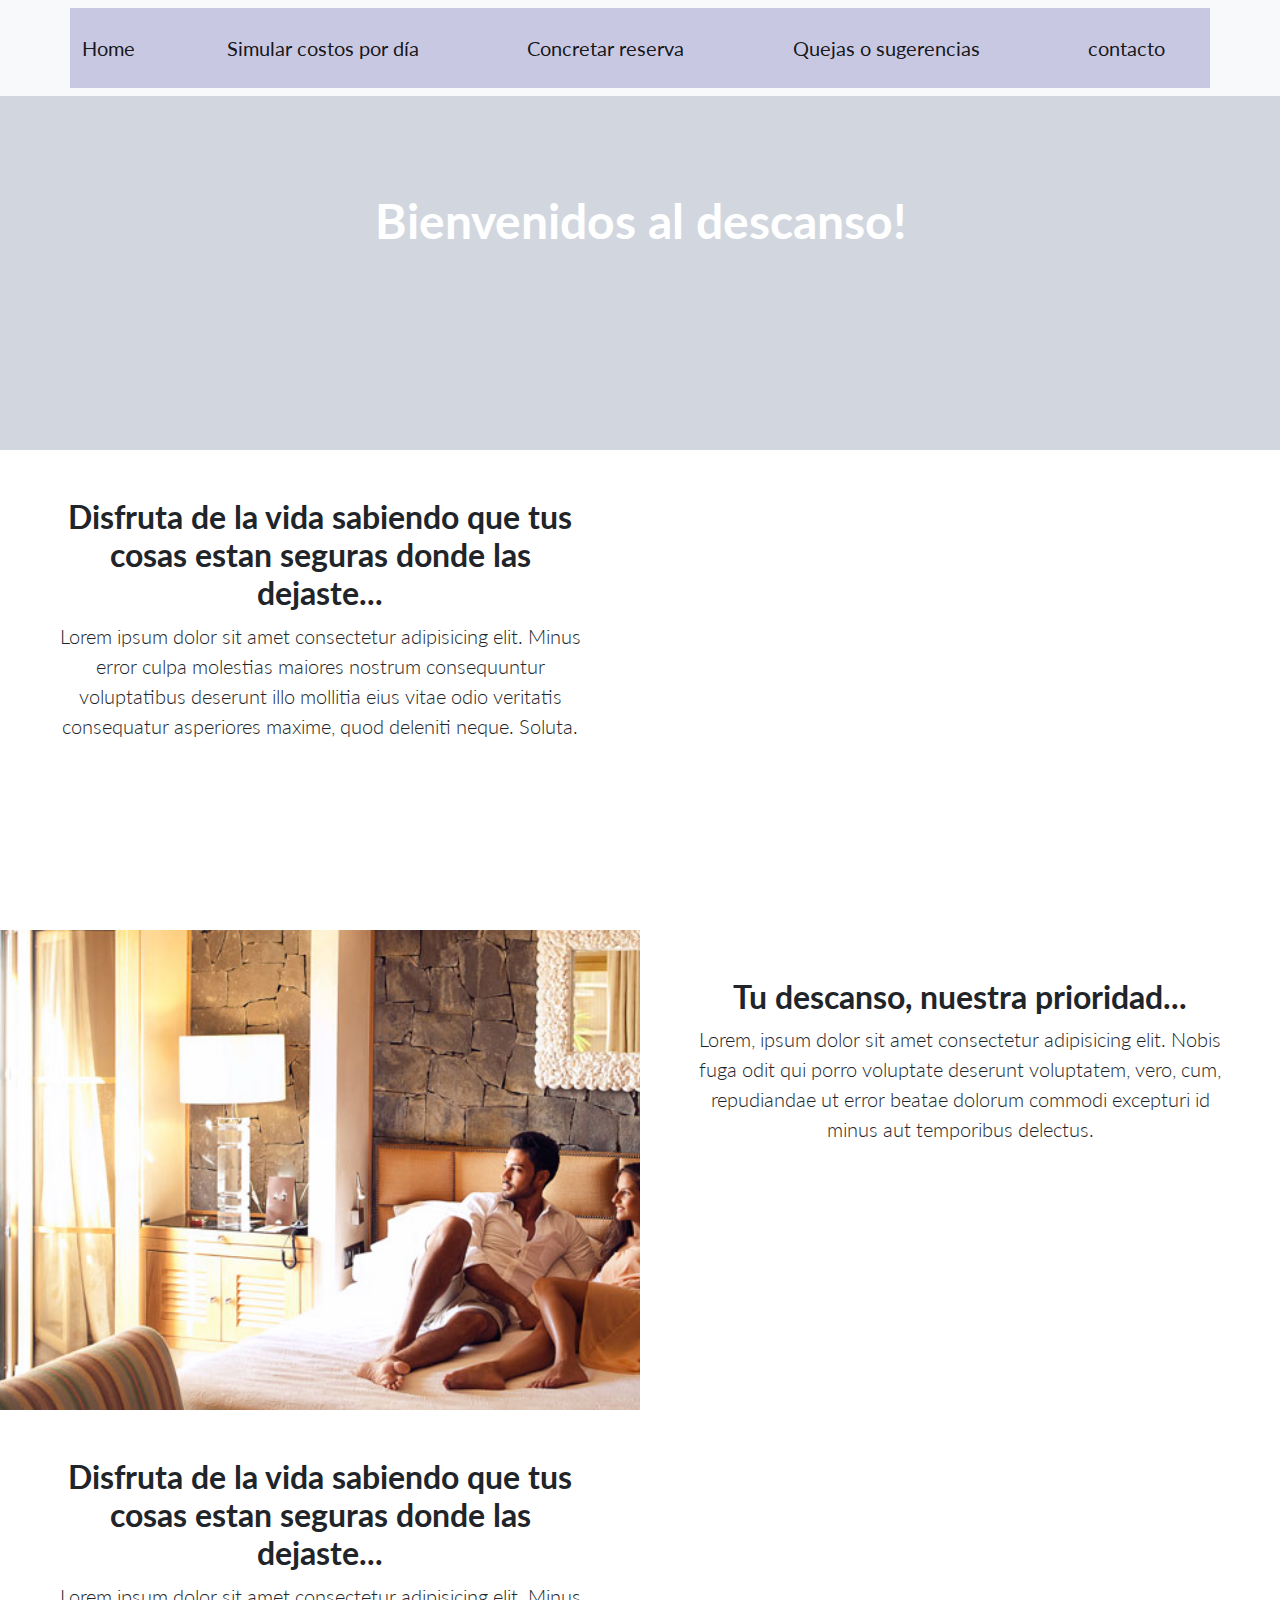
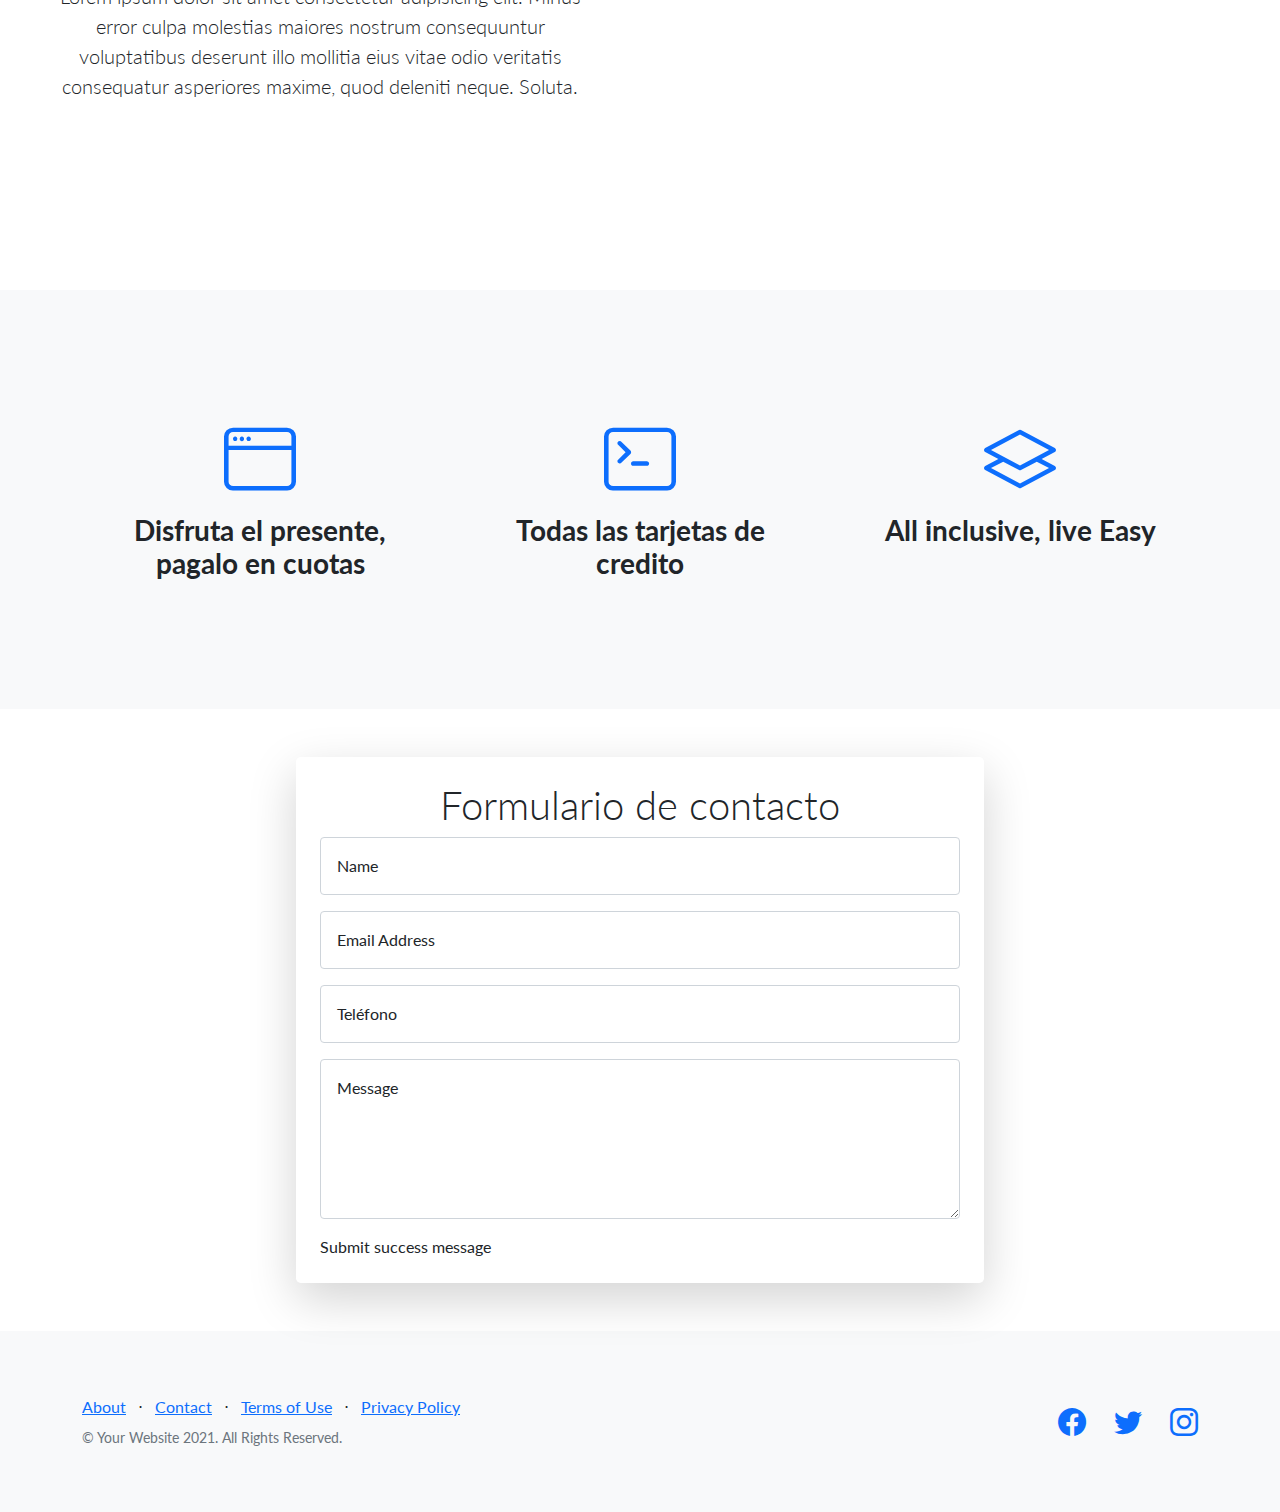
==== commit 225e760f: "ultimo arreglo no comiteado anteriormente" ====
--- a/index.html
+++ b/index.html
@@ -38,14 +38,14 @@
                             <h1 class=>Bienvenidos al descanso!</h1>                           
                             <form class="form-subscribe" id="contactForm" data-sb-form-api-token="API_TOKEN">
                                 
-                                <div class="d-none" id="submitSuccessMessage">
+                                <div class="d-none">
                                     <div class="text-center">
                                         <div class="fw-bolder">Form submission successful!</div>
                                         <p>To activate this form, sign up at</p>
-                                        <a class="text-white" href="https://startbootstrap.com/solution/cntact-forms">https://startbootstrap.com/solution/contact-forms</a>
+                                        <a class="text-white" href="https://startbootstrap.com/solution/cntact-forms"></a>
                                     </div>
                                 </div>
-                                <div class="d-none" id="submitErrorMessage"><div class="text-center text-danger mb-3">Error sending message!</div></div>
+                                <div class="d-none" ><div class="text-center text-danger mb-3">Error sending message!</div></div>
                             </form>
                         </div>
                     </div>
@@ -181,7 +181,6 @@
                                                         <label></label>
                                                         <input id="telefono" class="registroInput" type="tel" placeholder="Escribe un telefono de contacto" required>
                                                     </div>
-                                                    <input  type="submit" class="btn btn-success btn-sm my-3 transicion" value="Registrarse">
                                                 </form>
                                             </div>
                                         </div>
@@ -201,23 +200,22 @@
                                                 <form>
                                                     <div>
                                                         <div>
-                                                            <label id="name"> </label>
-                                                            <input class="registroInput" type="text" placeholder="Escribe aqui su/s nombre/s" required>
-                                                        </div>
-                                                        <div>
-                                                            <label id="apellido"> </label>
-                                                            <input class="registroInput" type="text" placeholder="Escribe aqui su/s apellido/s" required>
-                                                        </div>
-                                                    </div>
-                                                    <div>
-                                                        <label id="contraseña"></label>
-                                                        <input class="registroInput" type="number" placeholder="Ingresa su edad" required>
-                                                    </div>
-                                                    <div>
-                                                        <label id="contraseña"></label>
-                                                        <input class="registroInput" type="tel" placeholder="Escribe un telefono de contacto" required>
-                                                    </div>
-                                                    <input  type="submit" class="btn btn-success btn-sm my-3 transicion" value="Registrar">
+                                                            <label > </label>
+                                                            <input id="name" class="registroInput" type="text" placeholder="Escribe aqui su/s nombre/s" required>
+                                                        </div>
+                                                        <div>
+                                                            <label > </label>
+                                                            <input id="apellido" class="registroInput" type="text" placeholder="Escribe aqui su/s apellido/s" required>
+                                                        </div>
+                                                    </div>
+                                                    <div>
+                                                        <label ></label>
+                                                        <input id="contraseña" class="registroInput" type="number" placeholder="Ingresa su edad" required>
+                                                    </div>
+                                                    <div>
+                                                        <label ></label>
+                                                        <input id="contraseña" class="registroInput" type="tel" placeholder="Escribe un telefono de contacto" required>
+                                                    </div>
                                                 </form>
                                             </div>                                        
                                         </div>
@@ -237,23 +235,22 @@
                                                     <form>
                                                         <div>
                                                             <div>
-                                                                <label id="name"> </label>
-                                                                <input class="registroInput" type="text" placeholder="Escribe aqui su/s nombre/s" required>
+                                                                <label > </label>
+                                                                <input id="name"  class="registroInput" type="text" placeholder="Escribe aqui su/s nombre/s" required>
                                                             </div>
                                                             <div>
-                                                                <label id="apellido"> </label>
-                                                                <input class="registroInput" type="text" placeholder="Escribe aqui su/s apellido/s" required>
+                                                                <label > </label>
+                                                                <input id="apellido" class="registroInput" type="text" placeholder="Escribe aqui su/s apellido/s" required>
                                                             </div>
                                                         </div>
                                                         <div>
-                                                            <label id="contraseña"></label>
-                                                            <input class="registroInput" type="number" placeholder="Ingresa su edad" required>
-                                                        </div>
-                                                        <div>
-                                                            <label id="contraseña"></label>
-                                                            <input class="registroInput" type="tel" placeholder="Escribe un telefono de contacto" required>
-                                                        </div>
-                                                        <input  type="submit" class="btn btn-success btn-sm my-3 transicion" value="Registrar">
+                                                            <label ></label>
+                                                            <input id="contraseña" class="registroInput" type="number" placeholder="Ingresa su edad" required>
+                                                        </div>
+                                                        <div>
+                                                            <label ></label>
+                                                            <input id="contraseña" class="registroInput" type="tel" placeholder="Escribe un telefono de contacto" required>
+                                                        </div>
                                                     </form>
                                                 </div>                                        
                                             </div>
@@ -273,23 +270,22 @@
                                                     <form>
                                                         <div>
                                                             <div>
-                                                                <label id="name"> </label>
-                                                                <input class="registroInput" type="text" placeholder="Escribe aqui su/s nombre/s" required>
+                                                                <label > </label>
+                                                                <input id="name" class="registroInput" type="text" placeholder="Escribe aqui su/s nombre/s" required>
                                                             </div>
                                                             <div>
-                                                                <label id="apellido"> </label>
-                                                                <input class="registroInput" type="text" placeholder="Escribe aqui su/s apellido/s" required>
+                                                                <label > </label>
+                                                                <input id="apellido" class="registroInput" type="text" placeholder="Escribe aqui su/s apellido/s" required>
                                                             </div>
                                                         </div>
                                                         <div>
-                                                            <label id="contraseña"></label>
-                                                            <input class="registroInput" type="number" placeholder="Ingresa su edad" required>
-                                                        </div>
-                                                        <div>
-                                                            <label id="contraseña"></label>
-                                                            <input class="registroInput" type="tel" placeholder="Escribe un telefono de contacto" required>
-                                                        </div>
-                                                        <input  type="submit" class="btn btn-success btn-sm my-3 transicion" value="Registrar">
+                                                            <label ></label>
+                                                            <input id="contraseña" class="registroInput" type="number" placeholder="Ingresa su edad" required>
+                                                        </div>
+                                                        <div>
+                                                            <label ></label>
+                                                            <input id="contraseña" class="registroInput" type="tel" placeholder="Escribe un telefono de contacto" required>
+                                                        </div>
                                                     </form>
                                                 </div>                                        
                                             </div>
@@ -311,23 +307,22 @@
                                                     <form>
                                                         <div>
                                                             <div>
-                                                                <label id="name"> </label>
-                                                                <input class="registroInput" type="text" placeholder="Escribe aqui su/s nombre/s" required>
+                                                                <label > </label>
+                                                                <input id="name" class="registroInput" type="text" placeholder="Escribe aqui su/s nombre/s" required>
                                                             </div>
                                                             <div>
-                                                                <label id="apellido"> </label>
-                                                                <input class="registroInput" type="text" placeholder="Escribe aqui su/s apellido/s" required>
+                                                                <label > </label>
+                                                                <input id="apellido" class="registroInput" type="text" placeholder="Escribe aqui su/s apellido/s" required>
                                                             </div>
                                                         </div>
                                                         <div>
-                                                            <label id="edad"></label>
-                                                            <input class="registroInput" type="number" placeholder="Ingresa su edad" required>
-                                                        </div>
-                                                        <div>
-                                                            <label id="telefono"></label>
-                                                            <input class="registroInput" type="tel" placeholder="Escribe un telefono de contacto" required>
-                                                        </div>
-                                                        <input  type="submit" class="btn btn-success btn-sm my-3 transicion" value="Registrar">
+                                                            <label ></label>
+                                                            <input id="edad" class="registroInput" type="number" placeholder="Ingresa su edad" required>
+                                                        </div>
+                                                        <div>
+                                                            <label ></label>
+                                                            <input id="telefono" class="registroInput" type="tel" placeholder="Escribe un telefono de contacto" required>
+                                                        </div>
                                                     </form>
                                                 </div>                                        
                                             </div>
@@ -352,20 +347,23 @@
                         <div id="seccion3c" class="calcular-form-contenido col-lg-6 order-lg-2 showcase-text dispNone transicion">
                             <h5> Por favor, corrobora los datos ingresados anteriormente y efectua las correcciones que consideres necesarias.Una vez que estemos listos, presiona el siguiente boton para continuar con el pago para efectuar la reserva.</h5>
                             <div class="container col-xl-4 col-sm-4">
-                                <a href=""><button id="btn-datosPago" type="button" class="btn btn-success btn-sm my-3 transicion">Datos de pago</button></a>
+                                <a href="seccionTarjeta">
+                                    <button id="btn-datosPago"type="button" class="btn btn-success btn-sm my-3 transicion">Datos de pago
+                                    </button>
+                                </a>
                             </div>
                         </div>
                     </div>
                 </div>
             </div>
         </section>
-        <section ">
-            <div id="seccionPagos" class="dispNone">
-                <div class="pagos-tips">
+        <section id="seccionTarjeta" class="showcase transicion">
+            <div  class="" >
+                <div class="dispNone">
                     Payment card number: (4) VISA, (51 -> 55) MasterCard, (36-38-39) DinersClub, (34-37) American Express, (65) Discover, (5019) dankort
                     </div>
                     
-                    <div class="pagos-container">
+                    <div id="datosTarjeta" class="pagos-container dispNone">
                         <div class="pagos-col1">
                         <div class="pagos-card">
                             <div class="pagos-front">
@@ -394,7 +392,7 @@
                         <input class="pagos-input pagos-expire" type="text" placeholder="MES/ AÑO"/>
                         <label class="pagos-label"  >CODIGO DE SEGURIDAD</label>
                         <input class="pagos-input pagos-ccv" type="text" placeholder="CVC" maxlength="3" onkeypress='return event.charCode >= 48 && event.charCode <= 57'/>
-                        <button id="btn-reservar" class="pagos-buy"> Pagar </button>
+                        <button id="btn-reservar" class=""> Pagar </button>
                         </div>
                     </div>
                 </div>
@@ -472,24 +470,16 @@
                         <div class="invalid-feedback" data-sb-feedback="message:required">Message is required.</div>
                       </div>
           
-                      <!-- Submit success message -->
-                      <div class="d-none" id="submitSuccessMessage">
+                      Submit success message
+                      <div class="d-none" id="">
                         <div class="text-center mb-3">
                           <div class="fw-bolder">Form submission successful!</div>
                           <p>To activate this form, sign up at</p>
-                          <a href="https://startbootstrap.com/solution/contact-forms">https://startbootstrap.com/solution/contact-forms</a>
+                          <a href="https://startbootstrap.com/solution/contact-forms"></a>
                         </div>
                       </div>
           
-                      <!-- Submit error message -->
-                      <div class="d-none" id="submitErrorMessage">
-                        <div class="text-center text-danger mb-3">Error sending message!</div>
-                      </div>
-          
-                      <!-- Submit button -->
-                      <div class="d-grid">
-                        <button class="btn btn-primary btn-lg disabled" id="submitButton" type="submit">Submit</button>
-                      </div>
+                      
                     </form>
                     <!-- End of contact form -->
           
--- a/css/styles.css
+++ b/css/styles.css
@@ -376,18 +376,8 @@
   display: none;
 }
 
-button,
-[type=button],
-[type=reset],
-[type=submit] {
-  -webkit-appearance: button;
-}
-button:not(:disabled),
-[type=button]:not(:disabled),
-[type=reset]:not(:disabled),
-[type=submit]:not(:disabled) {
-  cursor: pointer;
-}
+
+
 
 ::-moz-focus-inner {
   padding: 0;
@@ -6114,17 +6104,6 @@
   background-size: 100% 100%;
 }
 
-rtl:options: {
-  "autoRename": true,
-  "stringMap":[ {
-    "name"    : "prev-next",
-    "calcular"  : "prev",
-    "replace" : "next"
-  } ]
-}
-.carousel-control-prev-icon {
-  background-image: url("data:image/svg+xml,%3csvg xmlns='http://www.w3.org/2000/svg' viewBox='0 0 16 16' fill='%23fff'%3e%3cpath d='M11.354 1.646a.5.5 0 0 1 0 .708L5.707 8l5.647 5.646a.5.5 0 0 1-.708.708l-6-6a.5.5 0 0 1 0-.708l6-6a.5.5 0 0 1 .708 0z'/%3e%3c/svg%3e");
-}
 
 .carousel-control-next-icon {
   background-image: url("data:image/svg+xml,%3csvg xmlns='http://www.w3.org/2000/svg' viewBox='0 0 16 16' fill='%23fff'%3e%3cpath d='M4.646 1.646a.5.5 0 0 1 .708 0l6 6a.5.5 0 0 1 0 .708l-6 6a.5.5 0 0 1-.708-.708L10.293 8 4.646 2.354a.5.5 0 0 1 0-.708z'/%3e%3c/svg%3e");
@@ -11336,9 +11315,9 @@
     padding: auto;
     text-align: center;
     justify-content: center;
-}
-  }
-}
+  }
+}
+
 
 .testimonials {
   padding-top: 7rem;
--- a/css/pagos.css
+++ b/css/pagos.css
@@ -1,4 +1,3 @@
-@import url("https://fonts.googleapis.com/css?family=Roboto:300,400,500");
 * {
   margin: 0;
   -webkit-box-sizing: border-box;
@@ -23,7 +22,6 @@
 }
 
 .pagos-container {
-  display: block;
   -webkit-box-orient: horizontal;
   -webkit-box-direction: normal;
       -ms-flex-direction: row;
@@ -62,7 +60,7 @@
 }
 
 .pagos-container .pagos-col1 .pagos-card .pagos-front {
-  position: absolute;
+  position: relative;
   background: var(--card-color);
   border-radius: 17px;
   padding: 50px;
@@ -79,7 +77,7 @@
 }
 
 .pagos-container .pagos-col1 .pagos-card .pagos-front .pagos-type {
-  position: absolute;
+  position: relative;
   width: 75px;
   height: 45px;
   top: 20px;
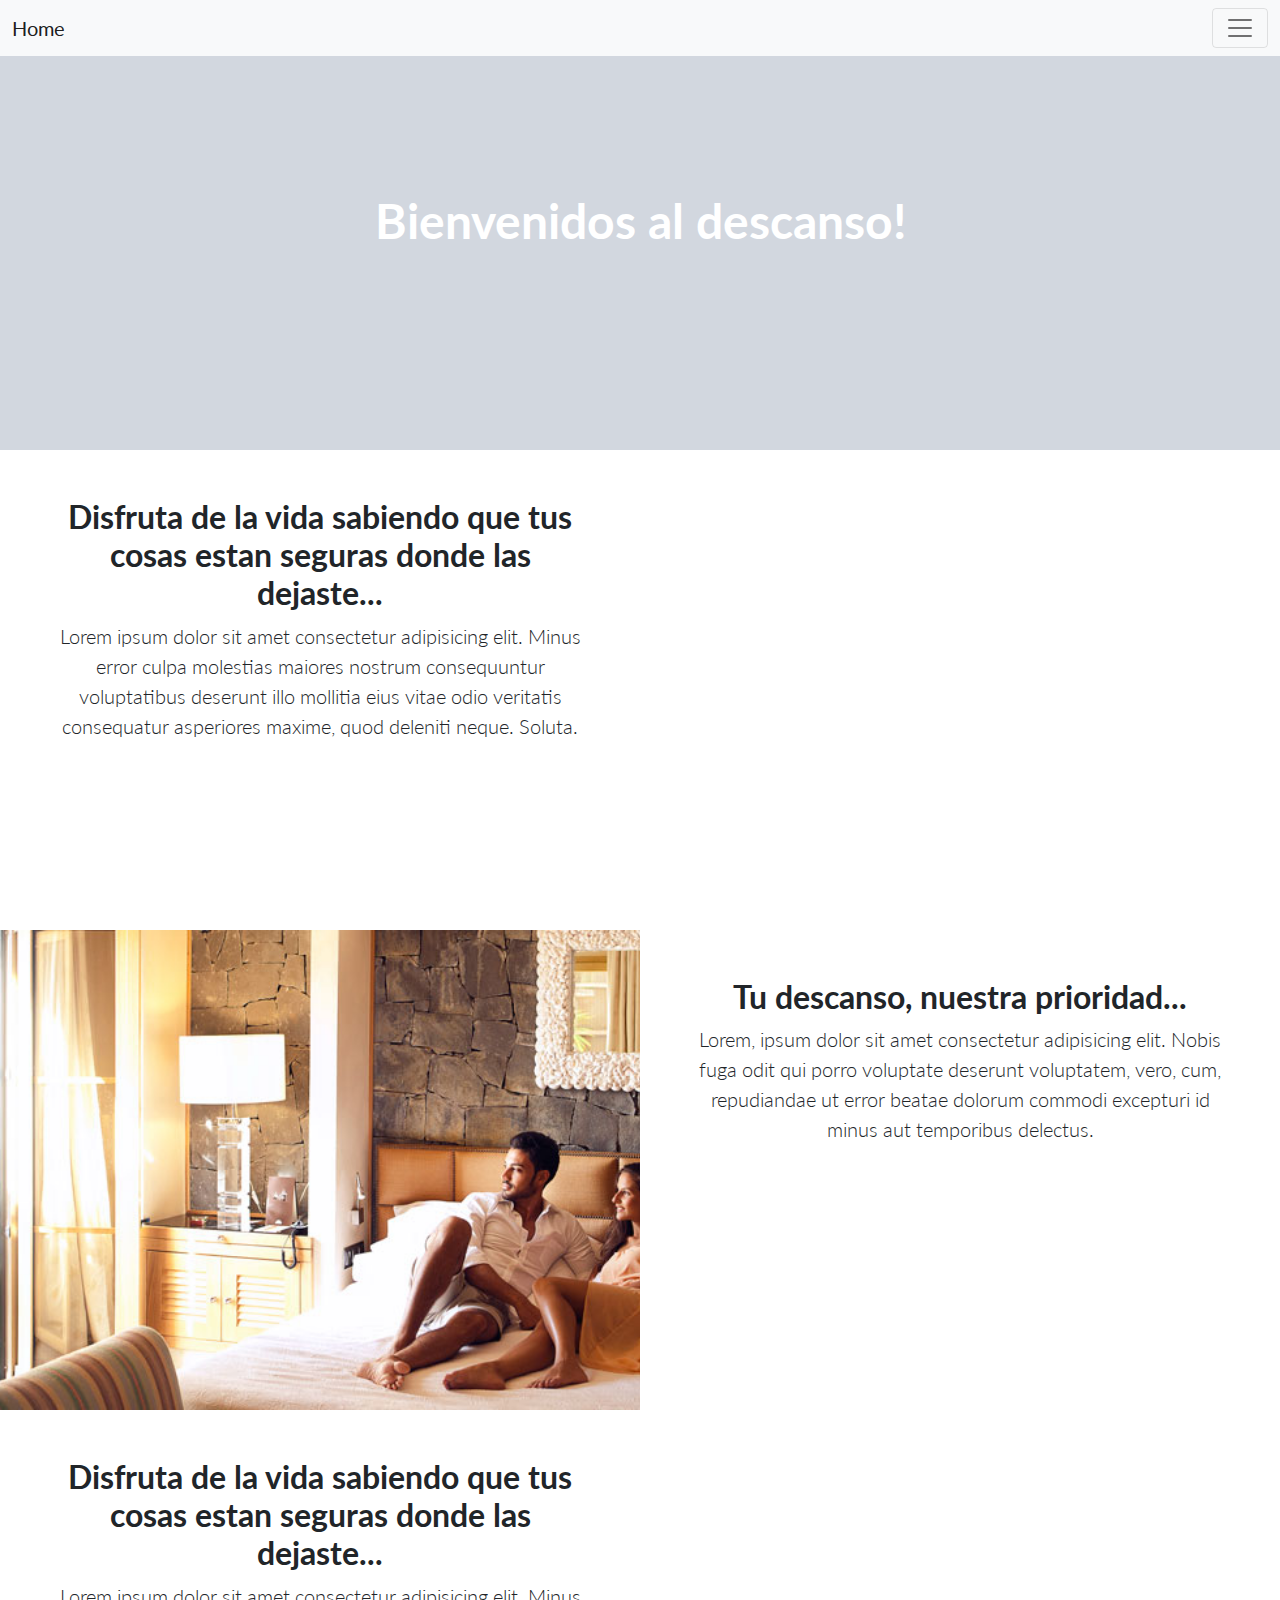
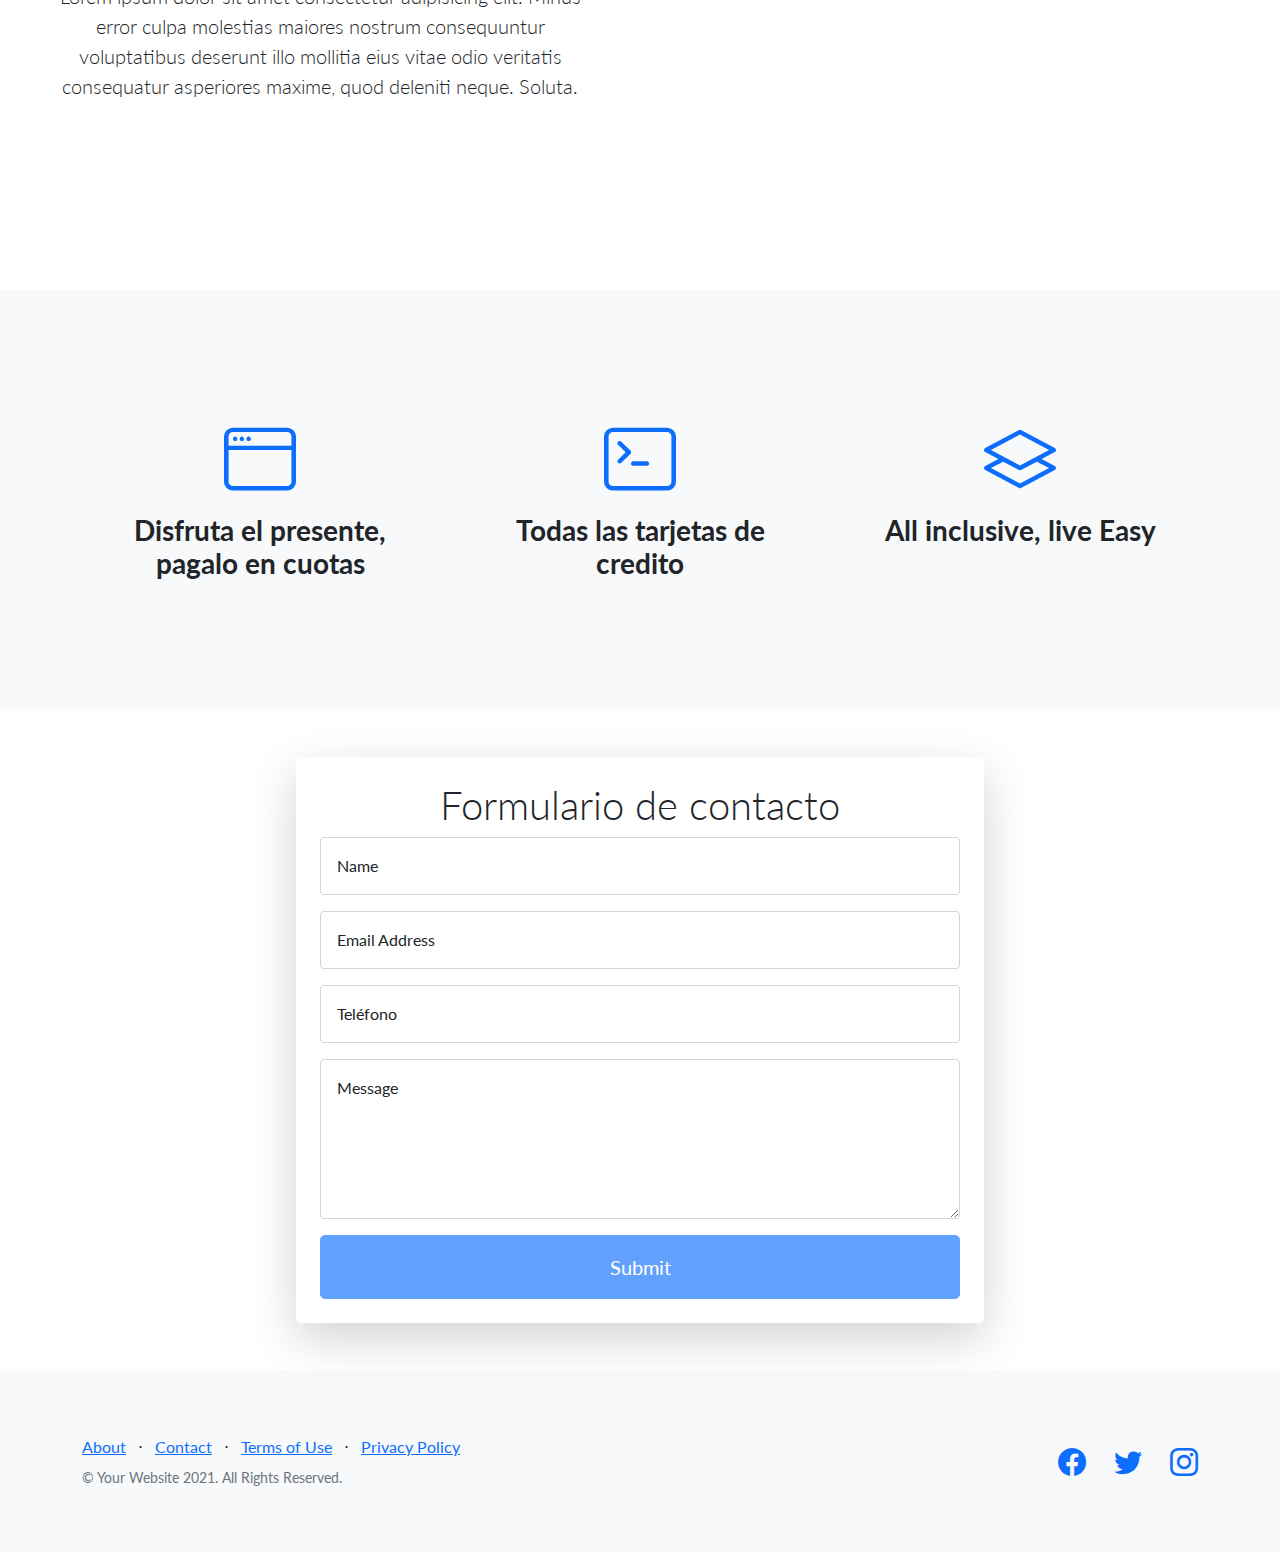
==== commit c008dad2: "haciendo que funcione" ====
--- a/index.html
+++ b/index.html
@@ -14,13 +14,45 @@
         <link href="https://fonts.googleapis.com/css?family=Lato:300,400,700,300italic,400italic,700italic" rel="stylesheet" type="text/css" />
         <!-- Core theme CSS (includes Bootstrap)-->
         <link href="css/styles.css" rel="stylesheet" />
-        <link rel="stylesheet" href="css/pagos.css".css">
 
     </head>
     <body>
         <!-- Navigation-->
-        
         <nav class="navbar navbar-light bg-light fixed-top">
+            <div class="container-fluid">
+              <a class="navbar-brand" href="#">Home</a>
+              <button class="navbar-toggler" type="button" data-bs-toggle="offcanvas" data-bs-target="#offcanvasNavbar" aria-controls="offcanvasNavbar">
+                <span class="navbar-toggler-icon"></span>
+              </button>
+              <div class="offcanvas offcanvas-end" tabindex="-1" id="offcanvasNavbar" aria-labelledby="offcanvasNavbarLabel">
+                <div class="offcanvas-header">
+                  <h5 class="offcanvas-title" id="offcanvasNavbarLabel">Home</h5>
+                  <button type="button" class="btn-close text-reset" data-bs-dismiss="offcanvas" aria-label="Close"></button>
+                </div>
+                <div class="offcanvas-body">
+                  <ul class="navbar-nav justify-content-end flex-grow-1 pe-3">
+                    <li class="nav-item">
+                        <a  class="btn navbar-brand" href="#encabezado">Home</a>
+                    </li>
+                    <li class="nav-item">
+                      <a id="btn-simulador" class="btn navbar-brand" href="#seccion1">Simular costos por día</a>
+                    </li>
+                    <li class="nav-item dropdown">
+                      <a id="btn-reservar" class="btn navbar-brand" href="#seccion2">Concretar reserva</a>
+                    </li>
+                    <li class="nav-item dropdown">
+                        <a class="btn navbar-brand" href="#contactForm">contacto</a>
+                      </li>
+                  </ul>
+                  <form class="d-flex">
+                    <input class="form-control me-2" type="search" placeholder="Search" aria-label="Search">
+                    <button class="btn btn-outline-success" type="submit">Search</button>
+                  </form>
+                </div>
+              </div>
+            </div>
+          </nav>
+        <!-- <nav class="navbar navbar-light bg-light fixed-top">
             <div class="container calcular-form">
                 <a class="navbar-brand" href="#encabezado">Home</a>
                 <a id="btn-simulador" class="btn navbar-brand" href="#encabezado">Simular costos por día</a>
@@ -28,7 +60,7 @@
                 <a class="btn navbar-brand" href="#encabezado">Quejas o sugerencias</a>
                 <a class="btn navbar-brand" href="#formularioContacto">contacto</a>
             </div>
-        </nav>
+        </nav> -->
         <!-- Masthead-->
         <header id="encabezado" class="masthead">
             <div class="container position-relative">
@@ -38,14 +70,14 @@
                             <h1 class=>Bienvenidos al descanso!</h1>                           
                             <form class="form-subscribe" id="contactForm" data-sb-form-api-token="API_TOKEN">
                                 
-                                <div class="d-none">
+                                <div class="d-none" id="submitSuccessMessage">
                                     <div class="text-center">
                                         <div class="fw-bolder">Form submission successful!</div>
                                         <p>To activate this form, sign up at</p>
-                                        <a class="text-white" href="https://startbootstrap.com/solution/cntact-forms"></a>
+                                        <a class="text-white" href="https://startbootstrap.com/solution/cntact-forms">https://startbootstrap.com/solution/contact-forms</a>
                                     </div>
                                 </div>
-                                <div class="d-none" ><div class="text-center text-danger mb-3">Error sending message!</div></div>
+                                <div class="d-none" id="submitErrorMessage"><div class="text-center text-danger mb-3">Error sending message!</div></div>
                             </form>
                         </div>
                     </div>
@@ -158,29 +190,30 @@
                                                     <div>
                                                         <div>
                                                             <label > </label>
-                                                            <input id="nombre" class="registroInput" type="text" placeholder="Escribe aqui tu/s nombre/s" required>
+                                                            <input id="name1" class="registroInput" type="text" placeholder="Escribe aqui tu/s nombre/s" required>
                                                         </div>
                                                         <div>
                                                             <label> </label>
-                                                            <input id="apellido" class="registroInput" type="text" placeholder="Escribe aqui tu/s apellido/s" required>
+                                                            <input id="apellido1" class="registroInput" type="text" placeholder="Escribe aqui tu/s apellido/s" required>
                                                         </div>
                                                     </div>
                                                     <div>
                                                         <label> </label>
-                                                        <input id="dni"class="registroInput" type="text" placeholder="Ingresa tu N° de DNI/Pasaorte" required>
+                                                        <input id="dni1"class="registroInput" type="text" placeholder="Ingresa tu N° de DNI/Pasaorte" required>
                                                     </div>
                                                     <div>
                                                         <label> </label>
-                                                        <input id="mail" class="registroInput" type="email" placeholder="Escribe aqui tu direccion de correo electronico" required>
+                                                        <input id="mail1" class="registroInput" type="email" placeholder="Escribe aqui tu direccion de correo electronico" required>
                                                     </div>
                                                     <div>
                                                         <label></label>
-                                                        <input id="edad" class="registroInput" type="number" placeholder="Ingresa tu edad" required>
+                                                        <input id="edad1" class="registroInput" type="number" placeholder="Ingresa tu edad" required>
                                                     </div>
                                                     <div>
                                                         <label></label>
-                                                        <input id="telefono" class="registroInput" type="tel" placeholder="Escribe un telefono de contacto" required>
-                                                    </div>
+                                                        <input id="telefono1" class="registroInput" type="tel" placeholder="Escribe un telefono de contacto" required>
+                                                    </div>
+                                                    <input  type="submit" class="btn btn-success btn-sm my-3 transicion" value="Registrarse">
                                                 </form>
                                             </div>
                                         </div>
@@ -201,21 +234,22 @@
                                                     <div>
                                                         <div>
                                                             <label > </label>
-                                                            <input id="name" class="registroInput" type="text" placeholder="Escribe aqui su/s nombre/s" required>
+                                                            <input id="name2" class="registroInput" type="text" placeholder="Escribe aqui su/s nombre/s" required>
                                                         </div>
                                                         <div>
                                                             <label > </label>
-                                                            <input id="apellido" class="registroInput" type="text" placeholder="Escribe aqui su/s apellido/s" required>
+                                                            <input id="apellido2" class="registroInput" type="text" placeholder="Escribe aqui su/s apellido/s" required>
                                                         </div>
                                                     </div>
                                                     <div>
                                                         <label ></label>
-                                                        <input id="contraseña" class="registroInput" type="number" placeholder="Ingresa su edad" required>
+                                                        <input id="edad2" class="registroInput" type="number" placeholder="Ingresa su edad" required>
                                                     </div>
                                                     <div>
                                                         <label ></label>
-                                                        <input id="contraseña" class="registroInput" type="tel" placeholder="Escribe un telefono de contacto" required>
-                                                    </div>
+                                                        <input id="telefono2" class="registroInput" type="tel" placeholder="Escribe un telefono de contacto" required>
+                                                    </div>
+                                                    <input  type="submit" class="btn btn-success btn-sm my-3 transicion" value="Registrar">
                                                 </form>
                                             </div>                                        
                                         </div>
@@ -236,21 +270,22 @@
                                                         <div>
                                                             <div>
                                                                 <label > </label>
-                                                                <input id="name"  class="registroInput" type="text" placeholder="Escribe aqui su/s nombre/s" required>
+                                                                <input id="name3" class="registroInput" type="text" placeholder="Escribe aqui su/s nombre/s" required>
                                                             </div>
                                                             <div>
                                                                 <label > </label>
-                                                                <input id="apellido" class="registroInput" type="text" placeholder="Escribe aqui su/s apellido/s" required>
+                                                                <input id="apellido3" class="registroInput" type="text" placeholder="Escribe aqui su/s apellido/s" required>
                                                             </div>
                                                         </div>
                                                         <div>
                                                             <label ></label>
-                                                            <input id="contraseña" class="registroInput" type="number" placeholder="Ingresa su edad" required>
+                                                            <input id="edad3" class="registroInput" type="number" placeholder="Ingresa su edad" required>
                                                         </div>
                                                         <div>
                                                             <label ></label>
-                                                            <input id="contraseña" class="registroInput" type="tel" placeholder="Escribe un telefono de contacto" required>
-                                                        </div>
+                                                            <input id="telefono3" class="registroInput" type="tel" placeholder="Escribe un telefono de contacto" required>
+                                                        </div>
+                                                        <input  type="submit" class="btn btn-success btn-sm my-3 transicion" value="Registrar">
                                                     </form>
                                                 </div>                                        
                                             </div>
@@ -271,21 +306,22 @@
                                                         <div>
                                                             <div>
                                                                 <label > </label>
-                                                                <input id="name" class="registroInput" type="text" placeholder="Escribe aqui su/s nombre/s" required>
+                                                                <input id="name4" class="registroInput" type="text" placeholder="Escribe aqui su/s nombre/s" required>
                                                             </div>
                                                             <div>
                                                                 <label > </label>
-                                                                <input id="apellido" class="registroInput" type="text" placeholder="Escribe aqui su/s apellido/s" required>
+                                                                <input id="apellido4" class="registroInput" type="text" placeholder="Escribe aqui su/s apellido/s" required>
                                                             </div>
                                                         </div>
                                                         <div>
                                                             <label ></label>
-                                                            <input id="contraseña" class="registroInput" type="number" placeholder="Ingresa su edad" required>
+                                                            <input id="edad4" class="registroInput" type="number" placeholder="Ingresa su edad" required>
                                                         </div>
                                                         <div>
                                                             <label ></label>
-                                                            <input id="contraseña" class="registroInput" type="tel" placeholder="Escribe un telefono de contacto" required>
-                                                        </div>
+                                                            <input id="telefono4" class="registroInput" type="tel" placeholder="Escribe un telefono de contacto" required>
+                                                        </div>
+                                                        <input  type="submit" class="btn btn-success btn-sm my-3 transicion" value="Registrar">
                                                     </form>
                                                 </div>                                        
                                             </div>
@@ -294,7 +330,7 @@
                                 </div>
 
 
-                                <div class="accordion-item" id="huesped5"
+                                <div class="accordion-item" id="huesped5">
                                     <h2 class="accordion-header" id="flush-headingFive">
                                         <button class="accordion-button collapsed" type="button" data-bs-toggle="collapse" data-bs-target="#flush-collapseFive" aria-expanded="false" aria-controls="flush-collapseFive">
                                             Huésped N°5
@@ -308,21 +344,22 @@
                                                         <div>
                                                             <div>
                                                                 <label > </label>
-                                                                <input id="name" class="registroInput" type="text" placeholder="Escribe aqui su/s nombre/s" required>
+                                                                <input id="name5" class="registroInput" type="text" placeholder="Escribe aqui su/s nombre/s" required>
                                                             </div>
                                                             <div>
                                                                 <label > </label>
-                                                                <input id="apellido" class="registroInput" type="text" placeholder="Escribe aqui su/s apellido/s" required>
+                                                                <input id="apellido5" class="registroInput" type="text" placeholder="Escribe aqui su/s apellido/s" required>
                                                             </div>
                                                         </div>
                                                         <div>
                                                             <label ></label>
-                                                            <input id="edad" class="registroInput" type="number" placeholder="Ingresa su edad" required>
+                                                            <input id="edad5" class="registroInput" type="number" placeholder="Ingresa su edad" required>
                                                         </div>
                                                         <div>
                                                             <label ></label>
-                                                            <input id="telefono" class="registroInput" type="tel" placeholder="Escribe un telefono de contacto" required>
-                                                        </div>
+                                                            <input id="telefono5" class="registroInput" type="tel" placeholder="Escribe un telefono de contacto" required>
+                                                        </div>
+                                                        <input  type="submit" class="btn btn-success btn-sm my-3 transicion" value="Registrar">
                                                     </form>
                                                 </div>                                        
                                             </div>
@@ -347,59 +384,42 @@
                         <div id="seccion3c" class="calcular-form-contenido col-lg-6 order-lg-2 showcase-text dispNone transicion">
                             <h5> Por favor, corrobora los datos ingresados anteriormente y efectua las correcciones que consideres necesarias.Una vez que estemos listos, presiona el siguiente boton para continuar con el pago para efectuar la reserva.</h5>
                             <div class="container col-xl-4 col-sm-4">
-                                <a href="seccionTarjeta">
-                                    <button id="btn-datosPago"type="button" class="btn btn-success btn-sm my-3 transicion">Datos de pago
-                                    </button>
-                                </a>
+                                <a href=""><button id="btn-datosPago" type="button" class="btn btn-success btn-sm my-3 transicion">Datos de pago</button></a>
                             </div>
                         </div>
                     </div>
                 </div>
             </div>
         </section>
-        <section id="seccionTarjeta" class="showcase transicion">
-            <div  class="" >
-                <div class="dispNone">
-                    Payment card number: (4) VISA, (51 -> 55) MasterCard, (36-38-39) DinersClub, (34-37) American Express, (65) Discover, (5019) dankort
-                    </div>
-                    
-                    <div id="datosTarjeta" class="pagos-container dispNone">
-                        <div class="pagos-col1">
-                        <div class="pagos-card">
-                            <div class="pagos-front">
-                            <div class="pagos-type">
-                                <img class="pagos-img pagos-bankid"/>
-                            </div>
-                            <span class="pagos-chip"></span>
-                            <span class="pagos-card_number">&#x25CF;&#x25CF;&#x25CF;&#x25CF; &#x25CF;&#x25CF;&#x25CF;&#x25CF; &#x25CF;&#x25CF;&#x25CF;&#x25CF; &#x25CF;&#x25CF;&#x25CF;&#x25CF; </span>
-                            <div class="pagos-date"><span class="pagos-date_value">MM / YYYY</span></div>
-                            <span class="pagos-fullname">FULL NAME</span>
-                            </div>
-                            <div class="pagos-back">
-                            <div class="pagos-magnetic"></div>
-                            <div class="pagos-bar"></div>
-                            <span class="pagos-seccode">&#x25CF;&#x25CF;&#x25CF;</span>
-                            <span class="pagos-chip"></span><span class="pagos-disclaimer">This card is property of Random Bank of Random corporation. <br> If found please return to Random Bank of Random corporation - 21968 Paris, Verdi Street, 34 </span>
-                            </div>
-                        </div>
-                        </div>
-                        <div class="pagos-col2">
-                        <label class="pagos-label">INGRESE LOS DIECISEIS NUMEROS DE SU TARJETA:</label>
-                        <input class="pagos-input pagos-number" type="text" ng-model="ncard" maxlength="19" onkeypress='return event.charCode >= 48 && event.charCode <= 57'/>
-                        <label class="pagos-label">INGRESE SU NOMBRE, TAL COMO FIGURA EN LA TARJETA:</label>
-                        <input class="pagos-input pagos-inputname" type="text" placeholder=""/>
-                        <label class="pagos-label">FECHA DE VENCIMIENTO</label>
-                        <input class="pagos-input pagos-expire" type="text" placeholder="MES/ AÑO"/>
-                        <label class="pagos-label"  >CODIGO DE SEGURIDAD</label>
-                        <input class="pagos-input pagos-ccv" type="text" placeholder="CVC" maxlength="3" onkeypress='return event.charCode >= 48 && event.charCode <= 57'/>
-                        <button id="btn-reservar" class=""> Pagar </button>
-                        </div>
-                    </div>
-                </div>
-            </div>
-
-        </section>
-        
+        <!-- Testimonials-->
+        <!-- <section class="testimonials text-center bg-light">
+            <div class="container">
+                <h2 class="mb-5">What people are saying...</h2>
+                <div class="row">
+                    <div class="col-lg-4">
+                        <div class="testimonial-item mx-auto mb-5 mb-lg-0">
+                            <img class="img-fluid rounded-circle mb-3" src="assets/img/testionials-1.jpg" alt="..." />
+                            <h5>Margaret E.</h5>
+                            <p class="font-weight-light mb-0">"This is fantastic! Thanks so much guys!"</p>
+                        </div>
+                    </div>
+                    <div class="col-lg-4">
+                        <div class="testimonial-item mx-auto mb-5 mb-lg-0">
+                            <img class="img-fluid rounded-circle mb-3" src="assets/img/testimonials-2.jpg" alt="..." />
+                            <h5>Fred S.</h5>
+                            <p class="font-weight-light mb-0">"This hotel is amazing. I've been using it to relax in a super nice resting place."</p>
+                        </div>
+                    </div>
+                    <div class="col-lg-4">
+                        <div class="testimonial-item mx-auto mb-5 mb-lg-0">
+                            <img class="img-fluid rounded-circle mb-3" src="assets/img/testimonials-3.jpg" alt="..." />
+                            <h5>Sarah W.</h5>
+                            <p class="font-weight-light mb-0">Thank you for making me forget the world, and get a real rest.</p>
+                        </div>
+                    </div>
+                </div>
+            </div>
+        </section> -->
         <section class="features-icons bg-light text-center">
             <div class="container">
                 <div class="row">
@@ -426,7 +446,6 @@
                 </div>
             </div>
         </section>
-        
         <!-- Call to Action-->
         <div id="formularioContacto" class="container px-5 my-5">
             <div class="row justify-content-center">
@@ -470,16 +489,24 @@
                         <div class="invalid-feedback" data-sb-feedback="message:required">Message is required.</div>
                       </div>
           
-                      Submit success message
-                      <div class="d-none" id="">
+                      <!-- Submit success message -->
+                      <div class="d-none" id="submitSuccessMessage">
                         <div class="text-center mb-3">
                           <div class="fw-bolder">Form submission successful!</div>
                           <p>To activate this form, sign up at</p>
-                          <a href="https://startbootstrap.com/solution/contact-forms"></a>
-                        </div>
-                      </div>
-          
-                      
+                          <a href="https://startbootstrap.com/solution/contact-forms">https://startbootstrap.com/solution/contact-forms</a>
+                        </div>
+                      </div>
+          
+                      <!-- Submit error message -->
+                      <div class="d-none" id="submitErrorMessage">
+                        <div class="text-center text-danger mb-3">Error sending message!</div>
+                      </div>
+          
+                      <!-- Submit button -->
+                      <div class="d-grid">
+                        <button class="btn btn-primary btn-lg disabled" id="submitButton" type="submit">Submit</button>
+                      </div>
                     </form>
                     <!-- End of contact form -->
           
@@ -524,7 +551,6 @@
         <script src="https://cdn.jsdelivr.net/npm/bootstrap@5.1.0/dist/js/bootstrap.bundle.min.js"></script>
         <!-- Core theme JS-->
         <script src="js/miarchivo.js"></script>
-        <script src="js/pagos.js"></script>
         <script src="https://cdn.startbootstrap.com/sb-forms-latest.js"></script>
     </body>
 </html>
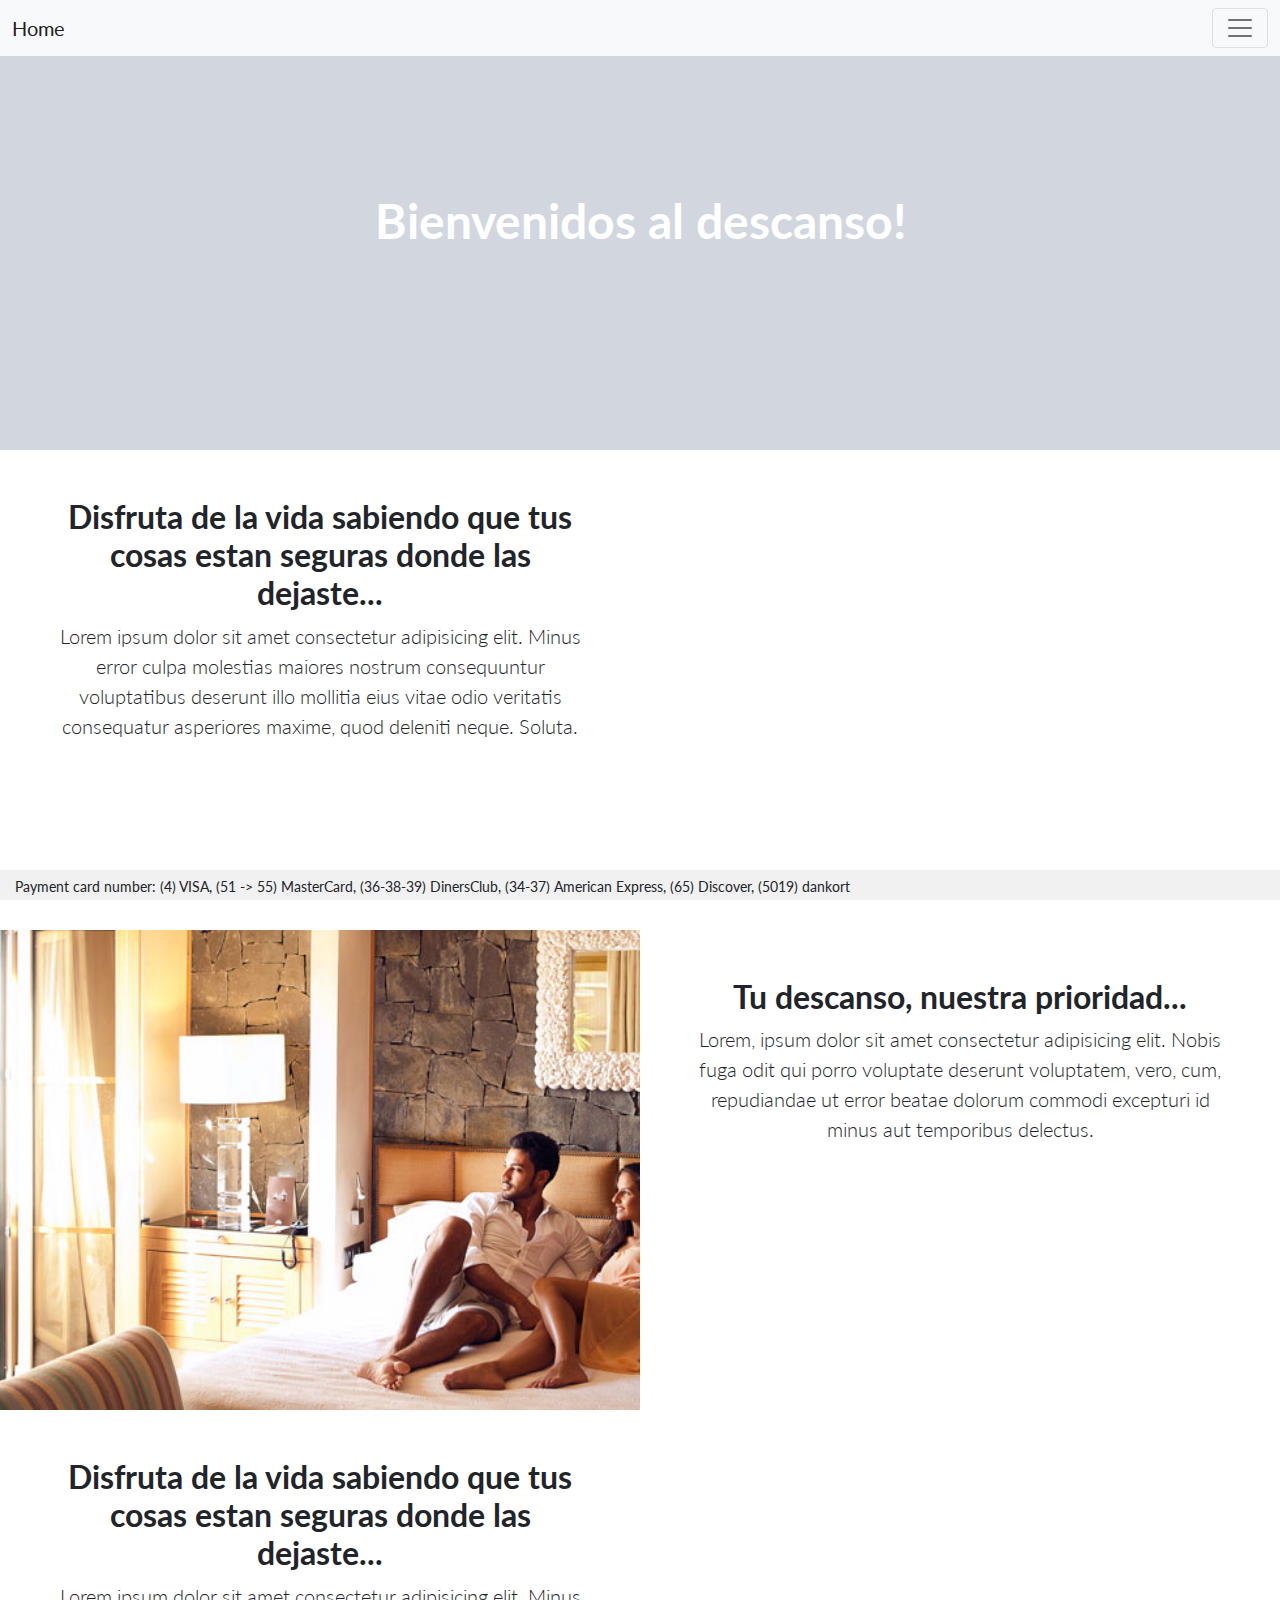
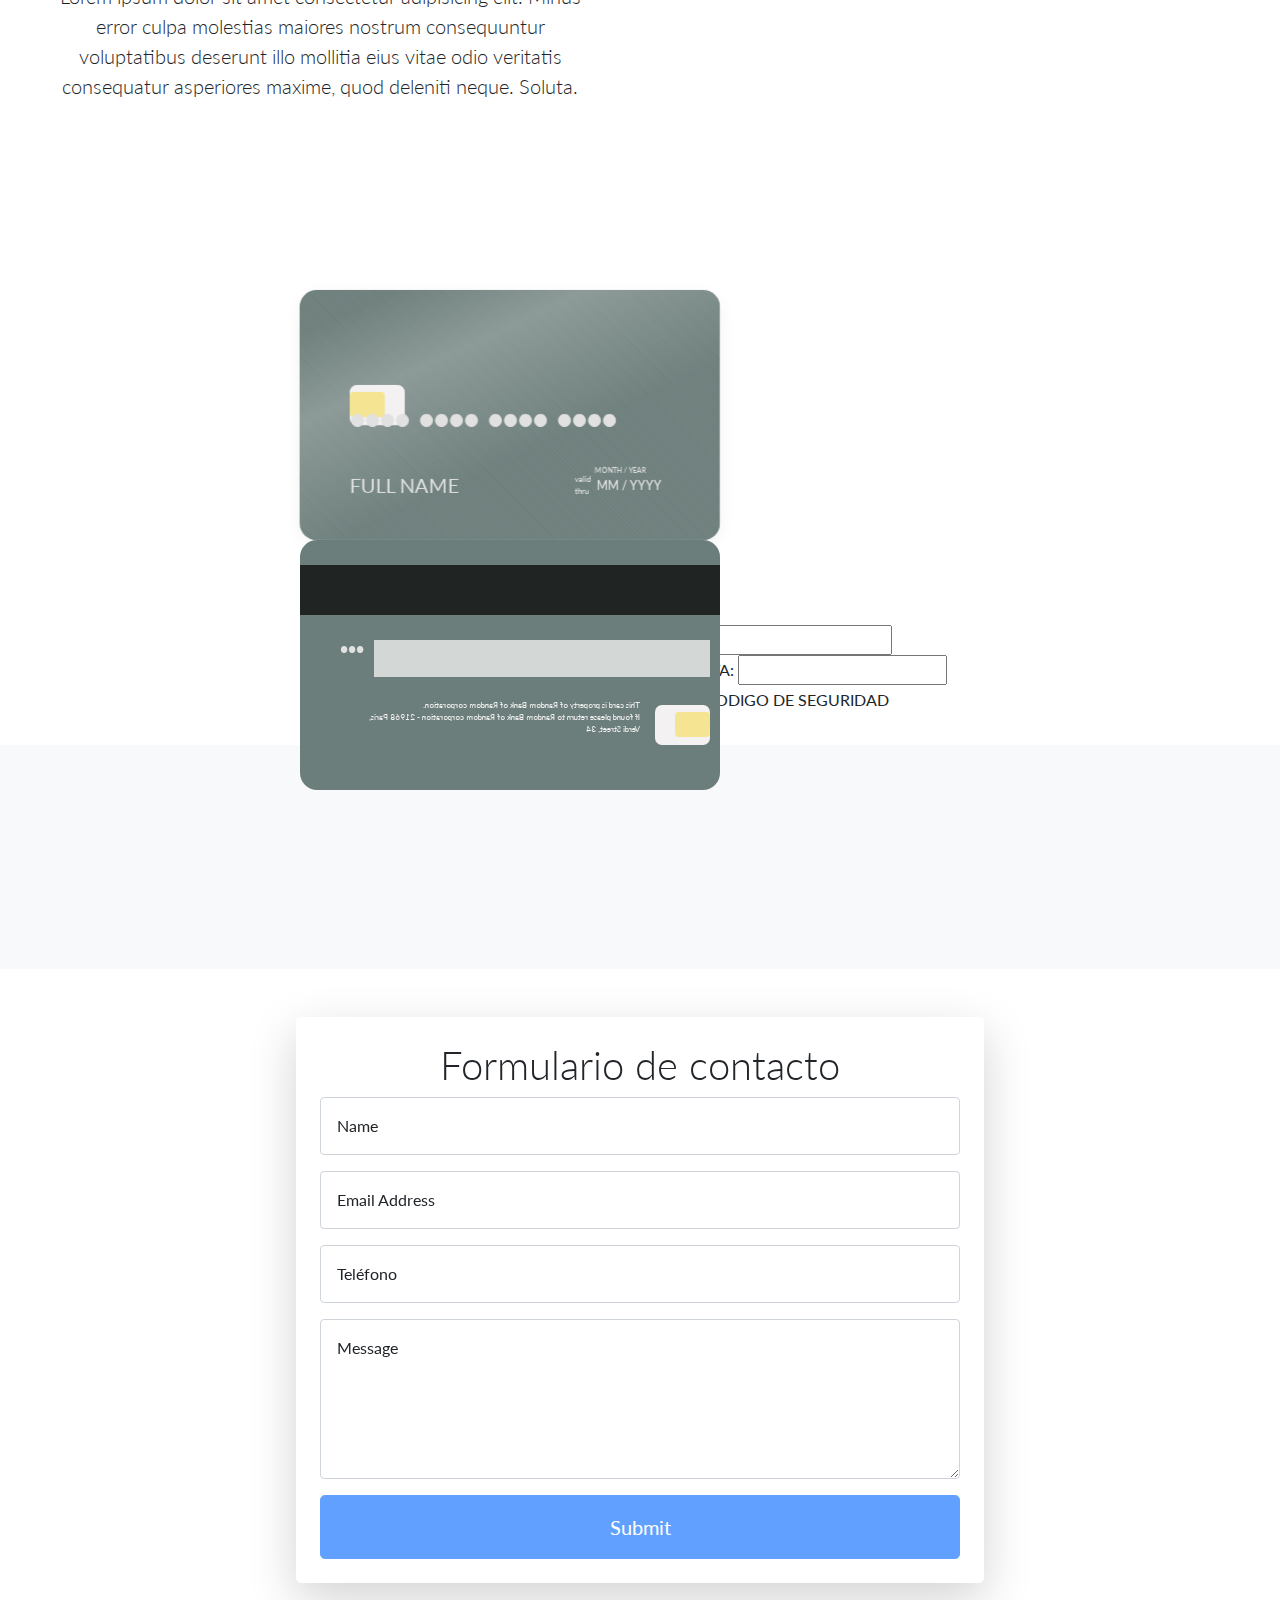
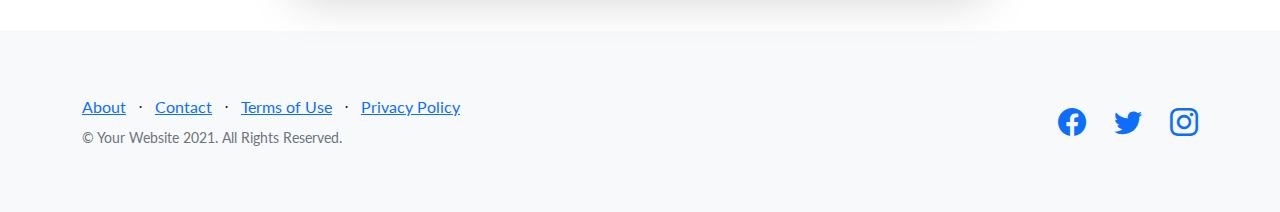
==== commit 6b826940: "tarjeta" ====
--- a/index.html
+++ b/index.html
@@ -14,6 +14,7 @@
         <link href="https://fonts.googleapis.com/css?family=Lato:300,400,700,300italic,400italic,700italic" rel="stylesheet" type="text/css" />
         <!-- Core theme CSS (includes Bootstrap)-->
         <link href="css/styles.css" rel="stylesheet" />
+        <link rel="stylesheet" href="css/pagos.css">
 
     </head>
     <body>
@@ -384,12 +385,62 @@
                         <div id="seccion3c" class="calcular-form-contenido col-lg-6 order-lg-2 showcase-text dispNone transicion">
                             <h5> Por favor, corrobora los datos ingresados anteriormente y efectua las correcciones que consideres necesarias.Una vez que estemos listos, presiona el siguiente boton para continuar con el pago para efectuar la reserva.</h5>
                             <div class="container col-xl-4 col-sm-4">
-                                <a href=""><button id="btn-datosPago" type="button" class="btn btn-success btn-sm my-3 transicion">Datos de pago</button></a>
+                                <a href="#seccionTarjeta"><button id="btn-datosPago" type="button" class="btn btn-success btn-sm my-3 transicion">Datos de pago</button></a>
                             </div>
-                        </div>
-                    </div>
-                </div>
-            </div>
+                            
+                        </div>
+                    </div>
+                </div>
+            </div>
+        </section>
+        <section id="seccionTarjeta">
+            <div >
+                <div class="pagos-tips">
+                Payment card number: (4) VISA, (51 -> 55) MasterCard, (36-38-39) DinersClub, (34-37) American Express, (65) Discover, (5019) dankort
+                </div>
+                    
+                <div id="datosTarjeta" class="pagos-container">
+                    <div class="pagos-col1">
+                        <div class="pagos-card">
+                            <div class="pagos-front">
+                            <div class="pagos-type">
+                                <img class="pagos-img pagos-bankid"/>
+                            </div>
+                            <span class="pagos-chip"></span>
+                            <span class="pagos-card_number">
+                                &#x25CF;&#x25CF;&#x25CF;&#x25CF; &#x25CF;&#x25CF;&#x25CF;&#x25CF; &#x25CF;&#x25CF;&#x25CF;&#x25CF; &#x25CF;&#x25CF;&#x25CF;&#x25CF; 
+                            </span>
+                            <div class="pagos-date"><span class="pagos-date_value">MM / YYYY</span></div>
+                            <span class="pagos-fullname">
+                                FULL NAME
+                            </span>
+                            </div>
+                            <div class="pagos-back">
+                                <div class="pagos-magnetic"></div>
+                                <div class="pagos-bar"></div>
+                                <span class="pagos-seccode">&#x25CF;&#x25CF;&#x25CF;</span>
+                                <span class="pagos-chip">
+                                </span>
+                                <span class="pagos-disclaimer"
+                                    >This card is property of Random Bank of Random corporation. <br> If found please return to Random Bank of Random corporation - 21968 Paris, Verdi Street, 34 
+                                </span>
+                            </div>
+                        </div>
+                    </div>
+                    <div class="pagos-col2">
+                        <label class="pagos-label">INGRESE LOS DIECISEIS NUMEROS DE SU TARJETA:</label>
+                        <input class="pagos-input pagos-number" type="text" ng-model="ncard" maxlength="19" onkeypress='return event.charCode >= 48 && event.charCode <= 57'/>
+                        <label class="pagos-label">INGRESE SU NOMBRE, TAL COMO FIGURA EN LA TARJETA:</label>
+                        <input class="pagos-input pagos-inputname" type="text" placeholder=""/>
+                        <label class="pagos-label">FECHA DE VENCIMIENTO</label>
+                        <input class="pagos-input pagos-expire" type="text" placeholder="MES/ AÑO"/>
+                        <label class="pagos-label"  >CODIGO DE SEGURIDAD</label>
+                        <input class="pagos-input pagos-ccv" type="text" placeholder="CVC" maxlength="3" onkeypress='return event.charCode >= 48 && event.charCode <= 57'/>
+                        <button id="btn-reservar" class=""> Pagar </button>
+                    </div>
+                </div>
+            </div>        
+
         </section>
         <!-- Testimonials-->
         <!-- <section class="testimonials text-center bg-light">
@@ -421,9 +472,9 @@
             </div>
         </section> -->
         <section class="features-icons bg-light text-center">
-            <div class="container">
+            <div class="container dispNone">
                 <div class="row">
-                    <div class="col-lg-4">
+                    <div class="col-lg-4 ">
                         <div class="features-icons-item mx-auto mb-5 mb-lg-0 mb-lg-3">
                             <div class="features-icons-icon d-flex"><i class="bi-window m-auto text-primary"></i></div>
                             <h3>Disfruta el presente, pagalo en cuotas</h3>
@@ -551,6 +602,7 @@
         <script src="https://cdn.jsdelivr.net/npm/bootstrap@5.1.0/dist/js/bootstrap.bundle.min.js"></script>
         <!-- Core theme JS-->
         <script src="js/miarchivo.js"></script>
+        <script src="js/pagos.js"></script>
         <script src="https://cdn.startbootstrap.com/sb-forms-latest.js"></script>
     </body>
 </html>
--- a/css/pagos.css
+++ b/css/pagos.css
@@ -0,0 +1,285 @@
+* {
+  margin: 0;
+  -webkit-box-sizing: border-box;
+          box-sizing: border-box;
+  --card-color: #6c7e7b;
+  --text-color: #e1e1e1;
+}
+
+.pagos-body {
+  font-family: "Roboto", sans-serif;
+}
+
+.pagos-tips {
+  position: fixed;
+  bottom: 0;
+  width: 100%;
+  height: 30px;
+  background: #f1f1f1;
+  line-height: 30px;
+  font-size: 14px;
+  padding: 2px 15px;
+}
+
+.pagos-container {
+  -webkit-box-orient: horizontal;
+  -webkit-box-direction: normal;
+      -ms-flex-direction: row;
+          flex-direction: row;
+  -webkit-box-align: center;
+      -ms-flex-align: center;
+          align-items: center;
+  margin: auto;
+  top: 0;
+  bottom: 0;
+  left: 0;
+  right: 0;
+  width: 680px;
+}
+
+.pagos-container .pagos-col1 {
+  -webkit-perspective: 1000;
+          perspective: 1000;
+  -webkit-transform-style: preserve-3d;
+          transform-style: preserve-3d;
+}
+
+.pagos-container .pagos-col1 .pagos-card {
+  position: relative;
+  width: 420px;
+  height: 250px;
+  margin-bottom: 85px;
+  margin-right: 30px;
+  border-radius: 17px;
+  -webkit-box-shadow: 0 5px 20px -5px rgba(0, 0, 0, 0.1);
+          box-shadow: 0 5px 20px -5px rgba(0, 0, 0, 0.1);
+  -webkit-transition: all 1s;
+  transition: all 1s;
+  -webkit-transform-style: preserve-3d;
+          transform-style: preserve-3d;
+}
+
+.pagos-container .pagos-col1 .pagos-card .pagos-front {
+  position: relative;
+  background: var(--card-color);
+  border-radius: 17px;
+  padding: 50px;
+  width: 100%;
+  height: 100%;
+  transform: translateZ(1px);
+  -webkit-transform: translateZ(1px);
+  -webkit-transition: background 0.3s;
+  transition: background 0.3s;
+  z-index: 50;
+  background-image: repeating-linear-gradient(45deg, rgba(255, 255, 255, 0) 1px, rgba(255, 255, 255, 0.03) 2px, rgba(255, 255, 255, 0.04) 3px, rgba(255, 255, 255, 0.05) 4px), -webkit-linear-gradient(-245deg, rgba(255, 255, 255, 0) 40%, rgba(255, 255, 255, 0.2) 70%, rgba(255, 255, 255, 0) 90%);
+  -webkit-backface-visibility: hidden;
+  backface-visibility: hidden;
+}
+
+.pagos-container .pagos-col1 .pagos-card .pagos-front .pagos-type {
+  position: relative;
+  width: 75px;
+  height: 45px;
+  top: 20px;
+  right: 20px;
+}
+
+.pagos-container .pagos-col1 .pagos-card .pagos-front .pagos-type .pagos-img {
+  width: 100%;
+  float: right;
+}
+
+.pagos-container .pagos-col1 .pagos-card .pagos-front .pagos-card_number {
+  position: absolute;
+  font-size: 26px;
+  font-weight: 500;
+  letter-spacing: -1px;
+  top: 110px;
+  color: var(--text-color);
+  word-spacing: 3px;
+  -webkit-transition: color 0.5s;
+  transition: color 0.5s;
+}
+
+.pagos-container .pagos-col1 .pagos-card .pagos-front .pagos-date {
+  position: absolute;
+  bottom: 40px;
+  right: 55px;
+  width: 90px;
+  height: 35px;
+  color: var(--text-color);
+  -webkit-transition: color 0.5s;
+  transition: color 0.5s;
+}
+
+.pagos-container .pagos-col1 .pagos-card .pagos-front .pagos-date .pagos-date_value {
+  font-size: 12px;
+  position: absolute;
+  margin-left: 22px;
+  margin-top: 12px;
+  color: var(--text-color);
+  font-weight: 500;
+  -webkit-transition: color 0.5s;
+  transition: color 0.5s;
+}
+
+.pagos-container .pagos-col1 .pagos-card .pagos-front .pagos-date:after {
+  content: "MONTH / YEAR";
+  position: absolute;
+  display: block;
+  font-size: 7px;
+  margin-left: 20px;
+}
+
+.pagos-container .pagos-col1 .pagos-card .pagos-front .pagos-date:before {
+  content: "valid \a thru";
+  position: absolute;
+  display: block;
+  font-size: 8px;
+  white-space: pre;
+  margin-top: 8px;
+}
+
+.pagos-container .pagos-col1 .pagos-card .pagos-front .pagos-fullname {
+  position: absolute;
+  font-size: 20px;
+  bottom: 40px;
+  color: var(--text-color);
+  -webkit-transition: color 0.5s;
+  transition: color 0.5s;
+}
+
+.pagos-container .pagos-col1 .pagos-card .pagos-back {
+  position: absolute;
+  width: 100%;
+  border-radius: 17px;
+  height: 100%;
+  background: var(--card-color);
+  -webkit-transform: rotateY(180deg);
+          transform: rotateY(180deg);
+}
+
+.pagos-container .pagos-col1 .pagos-card .pagos-back .pagos-magnetic {
+  position: absolute;
+  width: 100%;
+  height: 50px;
+  background: rgba(0, 0, 0, 0.7);
+  margin-top: 25px;
+}
+
+.pagos-container .pagos-col1 .pagos-card .pagos-back .pagos-bar {
+  position: absolute;
+  width: 80%;
+  height: 37px;
+  background: rgba(255, 255, 255, 0.7);
+  left: 10px;
+  margin-top: 100px;
+}
+
+.pagos-container .pagos-col1 .pagos-card .pagos-back .pagos-seccode {
+  font-size: 13px;
+  color: var(--text-color);
+  font-weight: 500;
+  position: absolute;
+  top: 100px;
+  right: 40px;
+}
+
+.pagos-container .pagos-col1 .pagos-card .pagos-back .pagos-chip {
+  bottom: 45px;
+  left: 10px;
+}
+
+.pagos-container .pagos-col1 .pagos-card .pagos-back .pagos-disclaimer {
+  position: absolute;
+  width: 65%;
+  left: 80px;
+  color: #f1f1f1;
+  font-size: 8px;
+  bottom: 55px;
+}
+
+.pagos-container .pagos-col2 pagos-input {
+  display: block;
+  width: 260px;
+  height: 30px;
+  padding-left: 10px;
+  padding-top: 3px;
+  padding-bottom: 3px;
+  margin: 7px;
+  font-size: 17px;
+  border-radius: 20px;
+  background: rgba(42, 55, 114, 0);
+  border: none;
+  -webkit-transition: background 0.5s;
+  transition: background 0.5s;
+}
+
+.pagos-container .pagos-col2 pagos-input:focus {
+  outline-width: 0;
+  background: rgba(23, 73, 131, 0.15);
+  -webkit-transition: background 0.5s;
+  transition: background 0.5s;
+}
+
+.pagos-container .pagos-col2 .pagos-inputname {
+  text-transform: uppercase;
+}
+
+.pagos-container .pagos-col2 pagos-label {
+  padding-left: 8px;
+  font-size: 15px;
+  color: #b42e2e;
+}
+
+.pagos-container .pagos-col2 .pagos-ccv {
+  width: 40%;
+}
+
+.pagos-container .pagos-col2 .pagos-buy {
+  width: 260px;
+  height: 50px;
+  position: relative;
+  display: block;
+  margin: 20px auto;
+  border-radius: 10px;
+  border: none;
+  background: #045061;
+  color: white;
+  font-size: 20px;
+  -webkit-transition: background 0.4s;
+  transition: background 0.4s;
+  cursor: pointer;
+}
+
+.pagos-container .pagos-col2 .pagos-buy i {
+  font-size: 20px;
+}
+
+.pagos-container .pagos-col2 .pagos-buy:hover {
+  background: #3594a9;
+  -webkit-transition: background 0.4s;
+  transition: background 0.4s;
+}
+
+.pagos-chip {
+  position: absolute;
+  width: 55px;
+  height: 40px;
+  background: #f3f1f1;
+  border-radius: 7px;
+}
+
+.pagos-chip:after {
+  content: "";
+  display: block;
+  width: 35px;
+  height: 25px;
+  border-radius: 4px;
+  position: absolute;
+  top: 0;
+  bottom: 0;
+  margin: auto;
+  background: rgba(248, 212, 4, 0.397);
+}
+/*# sourceMappingURL=pagos.css.map */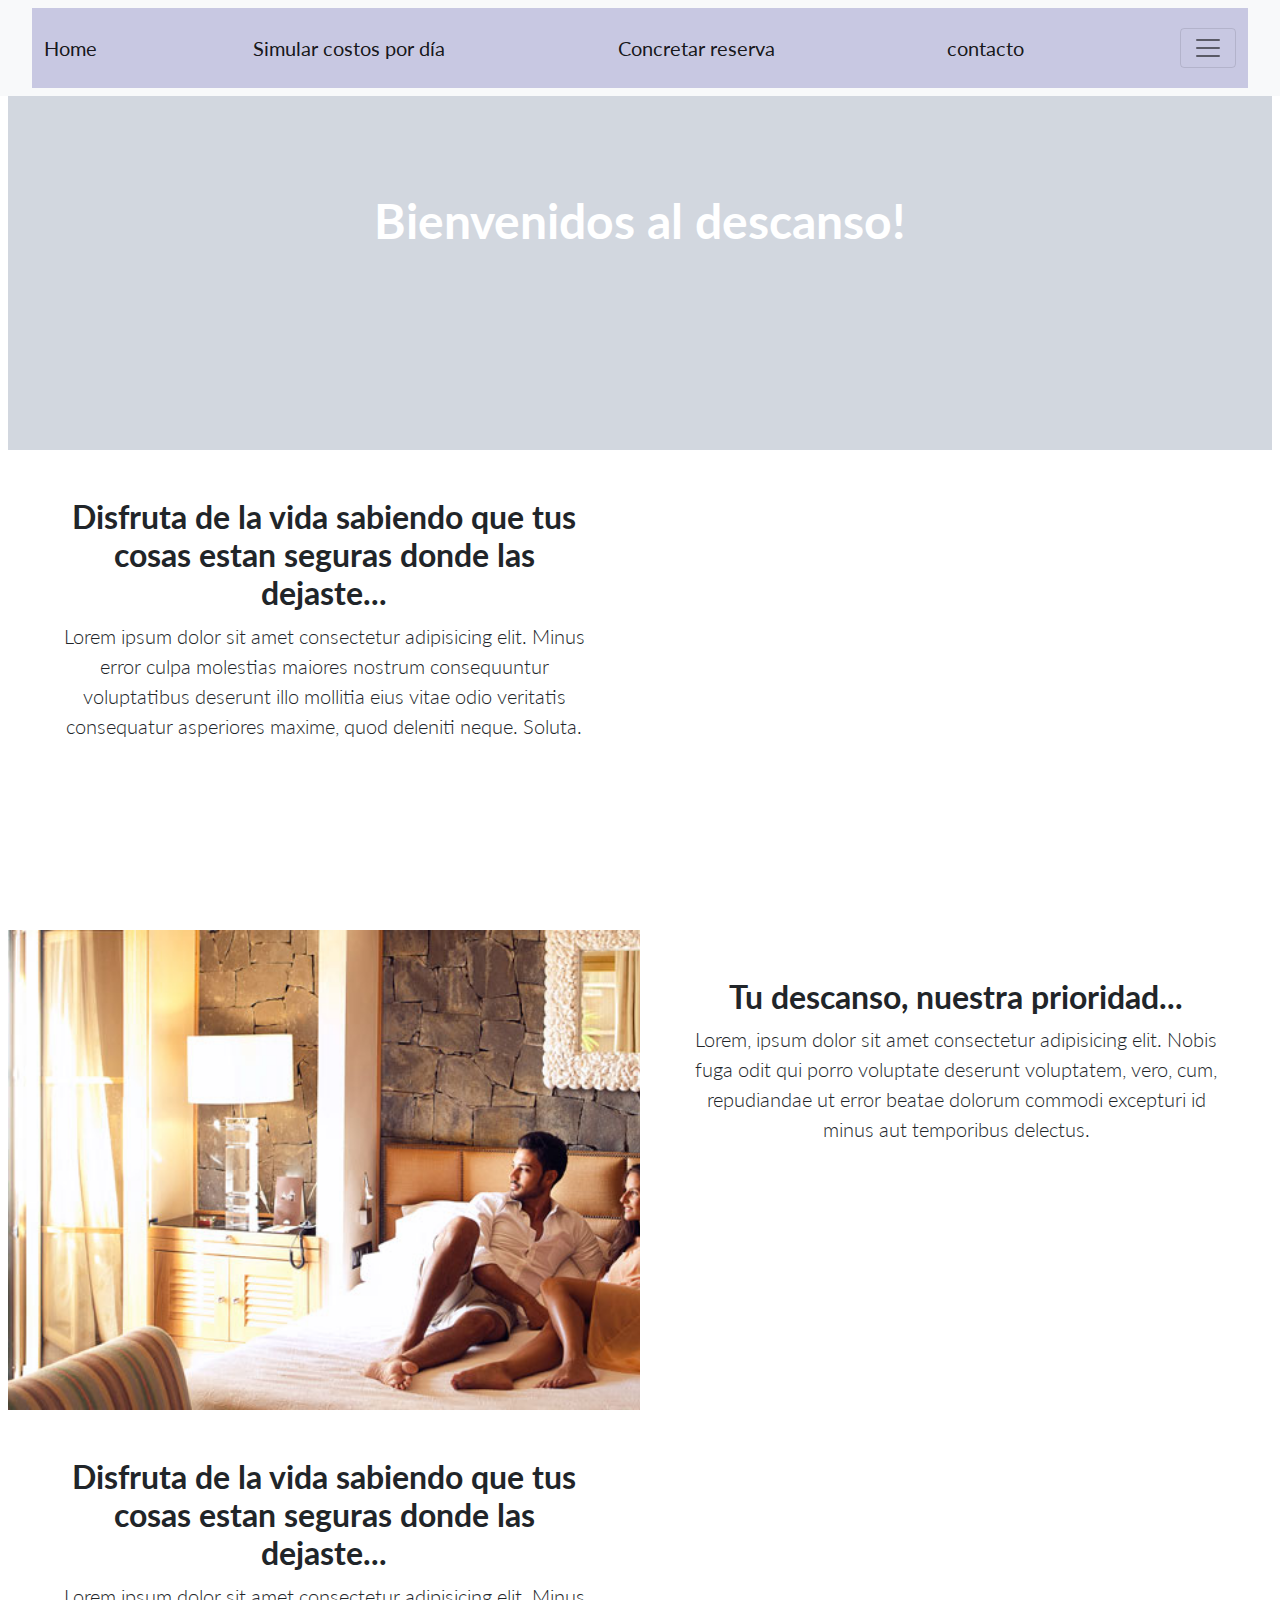
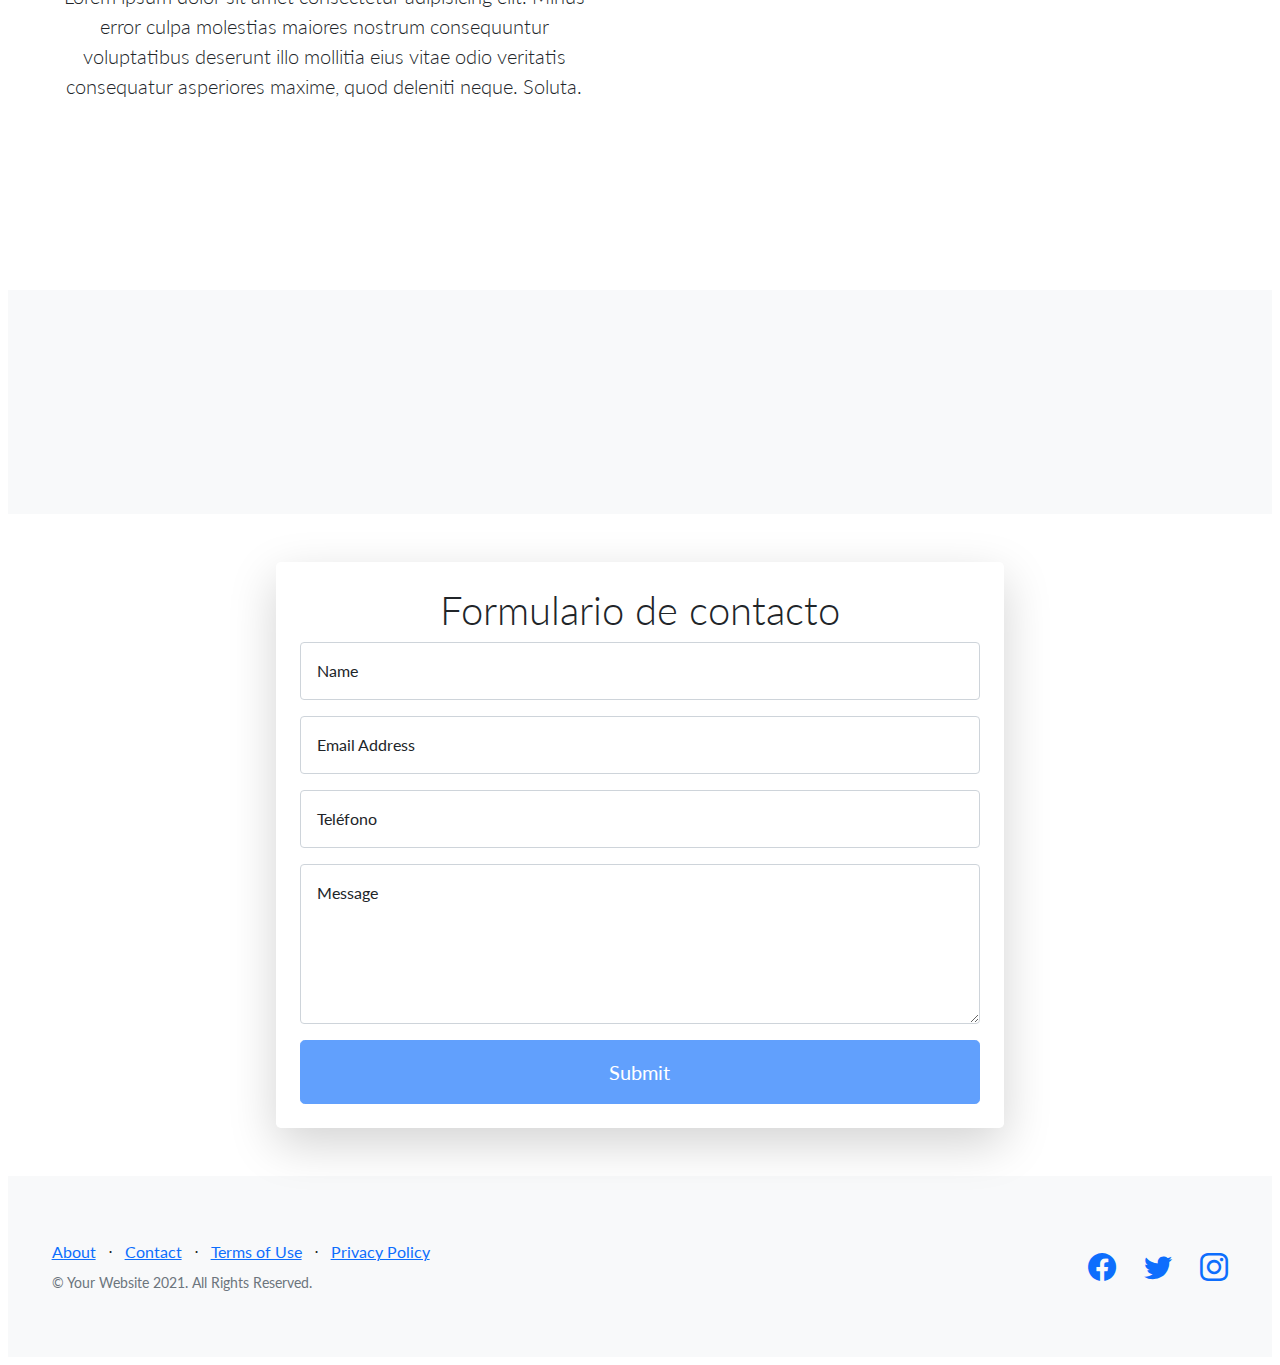
==== commit c3a2eaf6: "mas cambios" ====
--- a/index.html
+++ b/index.html
@@ -15,11 +15,12 @@
         <!-- Core theme CSS (includes Bootstrap)-->
         <link href="css/styles.css" rel="stylesheet" />
         <link rel="stylesheet" href="css/pagos.css">
+        <!-- <link rel="stylesheet" href="tarjeta.css"> -->
 
     </head>
     <body>
         <!-- Navigation-->
-        <nav class="navbar navbar-light bg-light fixed-top">
+        <!-- <nav class="navbar navbar-light bg-light fixed-top">
             <div class="container-fluid">
               <a class="navbar-brand" href="#">Home</a>
               <button class="navbar-toggler" type="button" data-bs-toggle="offcanvas" data-bs-target="#offcanvasNavbar" aria-controls="offcanvasNavbar">
@@ -52,16 +53,35 @@
                 </div>
               </div>
             </div>
-          </nav>
-        <!-- <nav class="navbar navbar-light bg-light fixed-top">
+          </nav> -->
+        <nav class="navbar navbar-light bg-light fixed-top">
             <div class="container calcular-form">
                 <a class="navbar-brand" href="#encabezado">Home</a>
                 <a id="btn-simulador" class="btn navbar-brand" href="#encabezado">Simular costos por día</a>
                 <a id="btn-reservar" class="btn navbar-brand" href="#simulador">Concretar reserva</a>
-                <a class="btn navbar-brand" href="#encabezado">Quejas o sugerencias</a>
                 <a class="btn navbar-brand" href="#formularioContacto">contacto</a>
-            </div>
-        </nav> -->
+                <button class="navbar-toggler" type="button" data-bs-toggle="offcanvas" data-bs-target="#offcanvasNavbar" aria-controls="offcanvasNavbar">
+                    <span class="navbar-toggler-icon"></span>
+                </button>
+                <div class="offcanvas offcanvas-end" tabindex="-1" id="offcanvasNavbar" aria-labelledby="offcanvasNavbarLabel">
+                    <div class="offcanvas-header">
+                      <h5 class="offcanvas-title" id="offcanvasNavbarLabel">Aqui podras verificar tu reserva</h5>
+                      <button type="button" class="btn-close text-reset" data-bs-dismiss="offcanvas" aria-label="Close"></button>
+                    </div>
+                    <div class="offcanvas-body">
+                      <ul class="navbar-nav justify-content-end flex-grow-1 pe-3">
+                        <li class="nav-item">
+                            <h6>ingresa tu codigo de reserva</h6>
+                        </li>
+                        
+                      <form class="d-flex">
+                        <input class="form-control me-2" type="search" placeholder="Search" aria-label="Search">
+                        <button class="btn btn-outline-success" type="submit">Search</button>
+                      </form>
+                    </div>
+                  </div>
+            </div>
+        </nav>
         <!-- Masthead-->
         <header id="encabezado" class="masthead">
             <div class="container position-relative">
@@ -102,7 +122,7 @@
                                     
                                     <div  class="form-group flex-column align-items-center align-self-center ">                                
                                         <label><h6>Cantidad de personas: </h6> </label>
-                                        <select id="cantPersonas" name="personas"  class="form-control-sm" required=""><option>1</option><option>2</option><option>3</option><option>4</option><option>5</option></select>
+                                        <select id="cantPersonas" name="personas"  class="form-control-sm" ><option>1</option><option>2</option><option>3</option><option>4</option><option>5</option></select>
                                     </div>            
                                     
                                     <div  class=" justify-content-center">                                
@@ -128,11 +148,11 @@
                                             <form class="row d-flex justify-content-center align-content-center">         
                                                 <div class=" col-xl-4 col-sm-4">                                
                                                     <label for="check-in">Check-in</label>
-                                                    <input class="form-control form-control-sm" type="date" name="check-in" id="check-in" required>   
+                                                    <input class="form-control form-control-sm" type="date" name="check-in" id="check-in" required="">   
                                                 </div>                        
                                                 <div class=" col-xl-4 col-sm-4">                                
                                                     <label for="check-out">Check-out</label>
-                                                    <input class="form-control form-control-sm" type="date" name="check-out" id="check-out" required> 
+                                                    <input class="form-control form-control-sm" type="date" name="check-out" id="check-out" required=""> 
                                                 </div>
                                                 <div class="col-xl-4 col-sm-4">
                                                     <a href="#simulador"><button onclick="calcular()" id="book" type="button" class="btn btn-success btn-sm my-3 transicion">Calcular</button></a>
@@ -214,7 +234,6 @@
                                                         <label></label>
                                                         <input id="telefono1" class="registroInput" type="tel" placeholder="Escribe un telefono de contacto" required>
                                                     </div>
-                                                    <input  type="submit" class="btn btn-success btn-sm my-3 transicion" value="Registrarse">
                                                 </form>
                                             </div>
                                         </div>
@@ -250,7 +269,6 @@
                                                         <label ></label>
                                                         <input id="telefono2" class="registroInput" type="tel" placeholder="Escribe un telefono de contacto" required>
                                                     </div>
-                                                    <input  type="submit" class="btn btn-success btn-sm my-3 transicion" value="Registrar">
                                                 </form>
                                             </div>                                        
                                         </div>
@@ -286,7 +304,6 @@
                                                             <label ></label>
                                                             <input id="telefono3" class="registroInput" type="tel" placeholder="Escribe un telefono de contacto" required>
                                                         </div>
-                                                        <input  type="submit" class="btn btn-success btn-sm my-3 transicion" value="Registrar">
                                                     </form>
                                                 </div>                                        
                                             </div>
@@ -322,7 +339,6 @@
                                                             <label ></label>
                                                             <input id="telefono4" class="registroInput" type="tel" placeholder="Escribe un telefono de contacto" required>
                                                         </div>
-                                                        <input  type="submit" class="btn btn-success btn-sm my-3 transicion" value="Registrar">
                                                     </form>
                                                 </div>                                        
                                             </div>
@@ -360,7 +376,6 @@
                                                             <label ></label>
                                                             <input id="telefono5" class="registroInput" type="tel" placeholder="Escribe un telefono de contacto" required>
                                                         </div>
-                                                        <input  type="submit" class="btn btn-success btn-sm my-3 transicion" value="Registrar">
                                                     </form>
                                                 </div>                                        
                                             </div>
@@ -393,8 +408,8 @@
                 </div>
             </div>
         </section>
-        <section id="seccionTarjeta">
-            <div >
+        <section>
+            <div id="seccionTarjeta" class="pagos-body dispNone">
                 <div class="pagos-tips">
                 Payment card number: (4) VISA, (51 -> 55) MasterCard, (36-38-39) DinersClub, (34-37) American Express, (65) Discover, (5019) dankort
                 </div>
@@ -436,8 +451,9 @@
                         <input class="pagos-input pagos-expire" type="text" placeholder="MES/ AÑO"/>
                         <label class="pagos-label"  >CODIGO DE SEGURIDAD</label>
                         <input class="pagos-input pagos-ccv" type="text" placeholder="CVC" maxlength="3" onkeypress='return event.charCode >= 48 && event.charCode <= 57'/>
-                        <button id="btn-reservar" class=""> Pagar </button>
-                    </div>
+                        <div class="container col-xl-4 col-sm-4">
+                            <a href=""><button id="btn-pagado" type="button" class="btn btn-success btn-sm my-3 transicion">Pagar</button></a>
+                        </div>                    </div>
                 </div>
             </div>        
 
--- a/css/styles.css
+++ b/css/styles.css
@@ -66,7 +66,7 @@
 }
 
 body {
-  margin: 0;
+  margin-top: 0px;
   font-family: var(--bs-body-font-family);
   font-size: var(--bs-body-font-size);
   font-weight: var(--bs-body-font-weight);
@@ -646,17 +646,17 @@
 }
 @media (min-width: 992px) {
   .container-lg, .container-md, .container-sm, .container {
-    max-width: 960px;
+    max-width: 95%;
   }
 }
 @media (min-width: 1200px) {
   .container-xl, .container-lg, .container-md, .container-sm, .container {
-    max-width: 1140px;
+    max-width: 95%;
   }
 }
 @media (min-width: 1400px) {
   .container-xxl, .container-xl, .container-lg, .container-md, .container-sm, .container {
-    max-width: 1320px;
+    max-width: 95%;
   }
 }
 .row {
@@ -3996,6 +3996,7 @@
   flex: 1 1 auto;
   text-align: center;
 }
+
 
 .nav-justified > .nav-link,
 .nav-justified .nav-item {
--- a/css/pagos.css
+++ b/css/pagos.css
@@ -1,13 +1,8 @@
-* {
-  margin: 0;
-  -webkit-box-sizing: border-box;
-          box-sizing: border-box;
-  --card-color: #6c7e7b;
+.pagos-body {
+  font-family: 'Roboto', sans-serif;
+  --card-color: #a9b4d3;
   --text-color: #e1e1e1;
-}
-
-.pagos-body {
-  font-family: "Roboto", sans-serif;
+  margin-top: 2rem;
 }
 
 .pagos-tips {
@@ -22,6 +17,9 @@
 }
 
 .pagos-container {
+  display: -webkit-box;
+  display: -ms-flexbox;
+  display: flex;
   -webkit-box-orient: horizontal;
   -webkit-box-direction: normal;
       -ms-flex-direction: row;
@@ -49,7 +47,7 @@
   width: 420px;
   height: 250px;
   margin-bottom: 85px;
-  margin-right: 30px;
+  margin-right: 10px;
   border-radius: 17px;
   -webkit-box-shadow: 0 5px 20px -5px rgba(0, 0, 0, 0.1);
           box-shadow: 0 5px 20px -5px rgba(0, 0, 0, 0.1);
@@ -60,7 +58,7 @@
 }
 
 .pagos-container .pagos-col1 .pagos-card .pagos-front {
-  position: relative;
+  position: absolute;
   background: var(--card-color);
   border-radius: 17px;
   padding: 50px;
@@ -77,7 +75,7 @@
 }
 
 .pagos-container .pagos-col1 .pagos-card .pagos-front .pagos-type {
-  position: relative;
+  position: absolute;
   width: 75px;
   height: 45px;
   top: 20px;
@@ -124,7 +122,7 @@
 }
 
 .pagos-container .pagos-col1 .pagos-card .pagos-front .pagos-date:after {
-  content: "MONTH / YEAR";
+  content: 'MONTH / YEAR';
   position: absolute;
   display: block;
   font-size: 7px;
@@ -132,7 +130,7 @@
 }
 
 .pagos-container .pagos-col1 .pagos-card .pagos-front .pagos-date:before {
-  content: "valid \a thru";
+  content: 'valid \a thru';
   position: absolute;
   display: block;
   font-size: 8px;
@@ -199,25 +197,25 @@
   bottom: 55px;
 }
 
-.pagos-container .pagos-col2 pagos-input {
-  display: block;
-  width: 260px;
+.pagos-container .pagos-col2 input {
+  display: block;
+  width: 460px;
   height: 30px;
   padding-left: 10px;
   padding-top: 3px;
   padding-bottom: 3px;
   margin: 7px;
-  font-size: 17px;
+  font-size: 12px;
   border-radius: 20px;
-  background: rgba(42, 55, 114, 0);
+  background: rgba(0, 0, 0, 0.05);
   border: none;
   -webkit-transition: background 0.5s;
   transition: background 0.5s;
 }
 
-.pagos-container .pagos-col2 pagos-input:focus {
+.pagos-container .pagos-col2 input:focus {
   outline-width: 0;
-  background: rgba(23, 73, 131, 0.15);
+  background: rgba(31, 134, 252, 0.15);
   -webkit-transition: background 0.5s;
   transition: background 0.5s;
 }
@@ -228,8 +226,8 @@
 
 .pagos-container .pagos-col2 pagos-label {
   padding-left: 8px;
-  font-size: 15px;
-  color: #b42e2e;
+  font-size: 12px;
+  color: #444;
 }
 
 .pagos-container .pagos-col2 .pagos-ccv {
@@ -244,7 +242,7 @@
   margin: 20px auto;
   border-radius: 10px;
   border: none;
-  background: #045061;
+  background: #42C2DF;
   color: white;
   font-size: 20px;
   -webkit-transition: background 0.4s;
@@ -257,7 +255,7 @@
 }
 
 .pagos-container .pagos-col2 .pagos-buy:hover {
-  background: #3594a9;
+  background: #3594A9;
   -webkit-transition: background 0.4s;
   transition: background 0.4s;
 }
@@ -266,12 +264,12 @@
   position: absolute;
   width: 55px;
   height: 40px;
-  background: #f3f1f1;
+  background: #fdf9db;
   border-radius: 7px;
 }
 
 .pagos-chip:after {
-  content: "";
+  content: '';
   display: block;
   width: 35px;
   height: 25px;
@@ -280,6 +278,6 @@
   top: 0;
   bottom: 0;
   margin: auto;
-  background: rgba(248, 212, 4, 0.397);
+  background: #fae332;
 }
 /*# sourceMappingURL=pagos.css.map */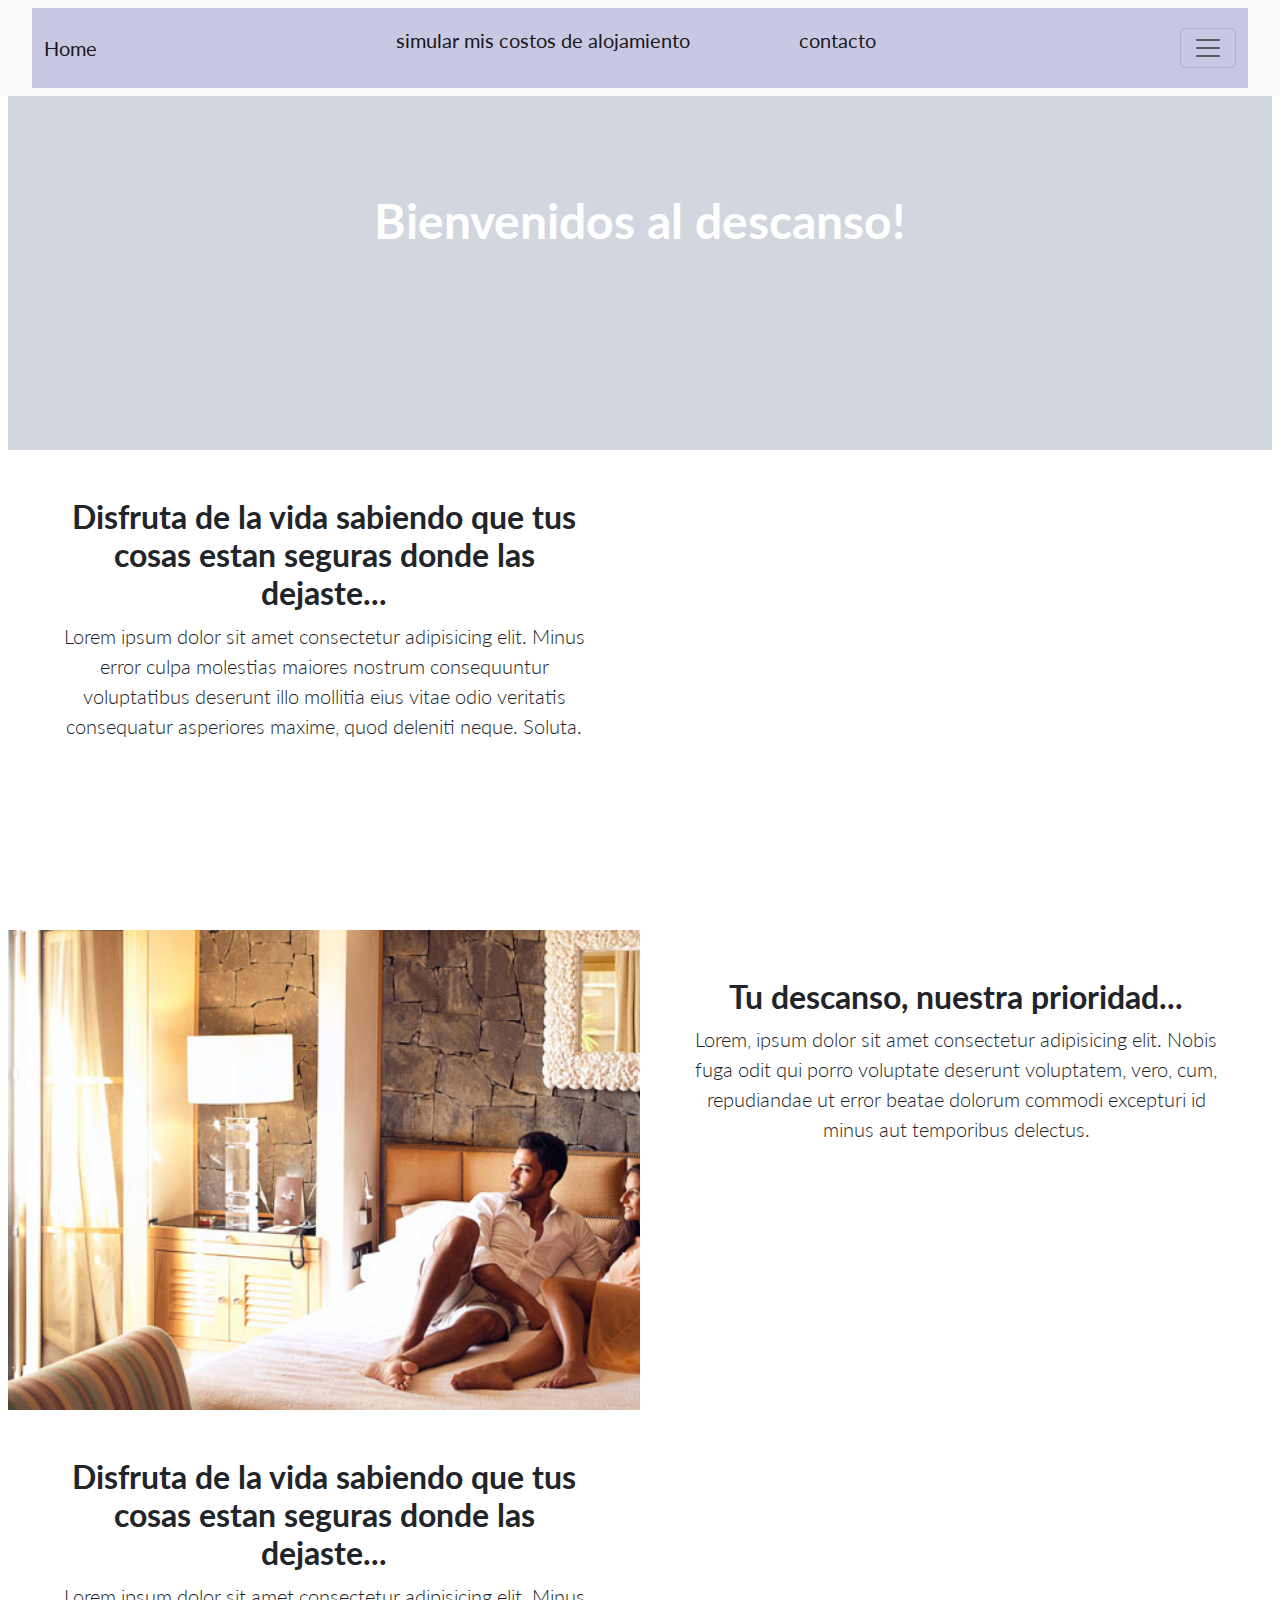
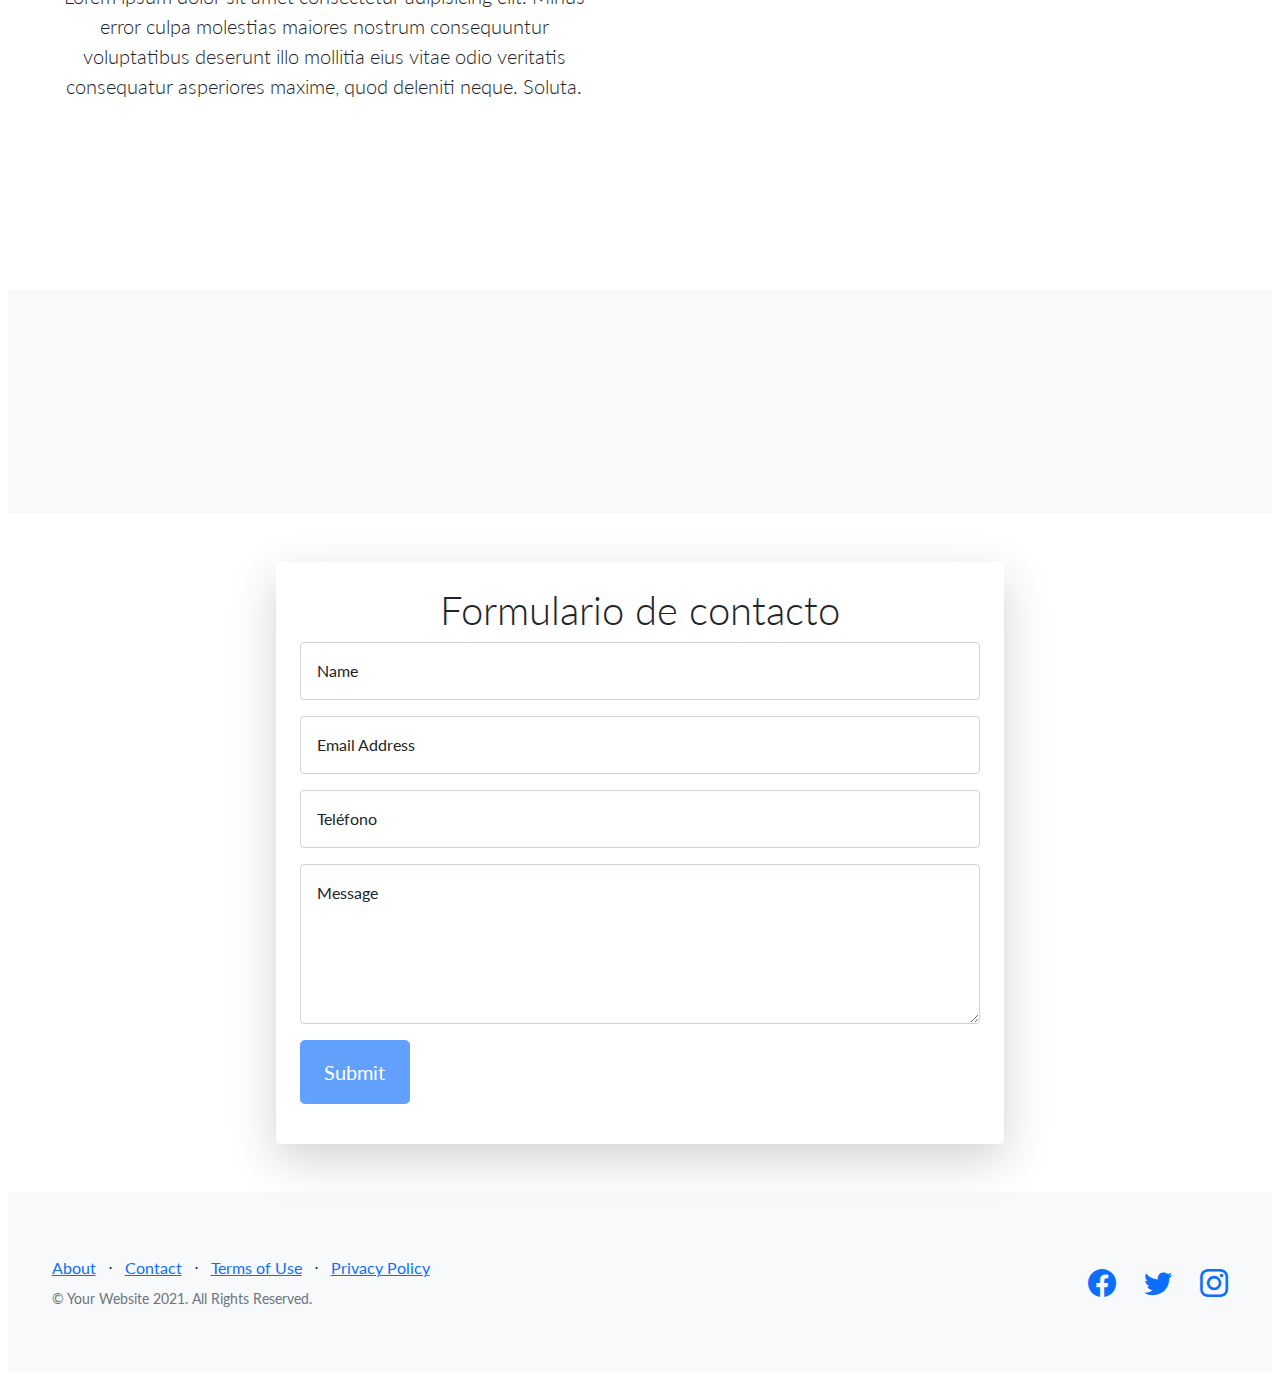
==== commit 66b3b18c: "local" ====
--- a/index.html
+++ b/index.html
@@ -57,8 +57,8 @@
         <nav class="navbar navbar-light bg-light fixed-top">
             <div class="container calcular-form">
                 <a class="navbar-brand" href="#encabezado">Home</a>
-                <a id="btn-simulador" class="btn navbar-brand" href="#encabezado">Simular costos por día</a>
-                <a id="btn-reservar" class="btn navbar-brand" href="#simulador">Concretar reserva</a>
+                <a id="btn-simulador" class="btn navbar-brand" href="#encabezado">simular mis costos de alojamiento</a>
+                <!-- <a id="btn-reservar" class="btn navbar-brand" href="#simulador">Concretar reserva</a> -->
                 <a class="btn navbar-brand" href="#formularioContacto">contacto</a>
                 <button class="navbar-toggler" type="button" data-bs-toggle="offcanvas" data-bs-target="#offcanvasNavbar" aria-controls="offcanvasNavbar">
                     <span class="navbar-toggler-icon"></span>
@@ -69,15 +69,25 @@
                       <button type="button" class="btn-close text-reset" data-bs-dismiss="offcanvas" aria-label="Close"></button>
                     </div>
                     <div class="offcanvas-body">
-                      <ul class="navbar-nav justify-content-end flex-grow-1 pe-3">
-                        <li class="nav-item">
-                            <h6>ingresa tu codigo de reserva</h6>
-                        </li>
+                      <div class="navbar-nav justify-content-end flex-grow-1 pe-3">
+                            <h6 class="nav-item">ingresa tu codigo de reserva</h6>
+                      </div>
                         
                       <form class="d-flex">
                         <input class="form-control me-2" type="search" placeholder="Search" aria-label="Search">
                         <button class="btn btn-outline-success" type="submit">Search</button>
                       </form>
+                      <div id="tablaReserva">
+
+                        <!-- aca va a ir la tabla con datos de reserva -->
+
+
+
+
+
+
+                      </div>
+
                     </div>
                   </div>
             </div>
@@ -417,7 +427,7 @@
                 <div id="datosTarjeta" class="pagos-container">
                     <div class="pagos-col1">
                         <div class="pagos-card">
-                            <div class="pagos-front">
+                            <div class="pagos-front gradiente">
                             <div class="pagos-type">
                                 <img class="pagos-img pagos-bankid"/>
                             </div>
@@ -430,7 +440,7 @@
                                 FULL NAME
                             </span>
                             </div>
-                            <div class="pagos-back">
+                            <div class="pagos-back gradiente">
                                 <div class="pagos-magnetic"></div>
                                 <div class="pagos-bar"></div>
                                 <span class="pagos-seccode">&#x25CF;&#x25CF;&#x25CF;</span>
@@ -440,6 +450,7 @@
                                     >This card is property of Random Bank of Random corporation. <br> If found please return to Random Bank of Random corporation - 21968 Paris, Verdi Street, 34 
                                 </span>
                             </div>
+                            
                         </div>
                     </div>
                     <div class="pagos-col2">
@@ -452,8 +463,10 @@
                         <label class="pagos-label"  >CODIGO DE SEGURIDAD</label>
                         <input class="pagos-input pagos-ccv" type="text" placeholder="CVC" maxlength="3" onkeypress='return event.charCode >= 48 && event.charCode <= 57'/>
                         <div class="container col-xl-4 col-sm-4">
-                            <a href=""><button id="btn-pagado" type="button" class="btn btn-success btn-sm my-3 transicion">Pagar</button></a>
-                        </div>                    </div>
+                            <a href=""><button id="btn-pagado" type="button" class="btn btn-success   transicion">Pagar</button></a>
+                            <a href=""><button id="reiniciar" type="button" class="btn btn-success  transicion">Cancelar</button></a>
+                        </div>                    
+                    </div>
                 </div>
             </div>        
 
@@ -528,7 +541,7 @@
           
                       <!-- Name Input -->
                       <div class="form-floating mb-3">
-                        <input class="form-control" id="name" type="text" placeholder="Name" data-sb-validations="required" />
+                        <input class="form-control" id="name" type="text" placeholder="Name" data-sb-validations="required" required />
                         <label for="name">Name</label>
                         <div class="invalid-feedback" data-sb-feedback="name:required">Name is required.</div>
                       </div>
--- a/css/styles.css
+++ b/css/styles.css
@@ -2981,7 +2981,7 @@
 }
 
 .btn {
-  display: inline-block;
+  display: inline-flexbox;
   font-weight: 400;
   line-height: 1.5;
   color: #212529;
@@ -2995,7 +2995,9 @@
           user-select: none;
   background-color: transparent;
   border: 1px solid transparent;
-  padding: 0.75rem 1rem;
+  margin-bottom: 1rem;
+  padding: 0.5em;
+  width: 110px;
   font-size: 1rem;
   border-radius: 0.25rem;
   transition: color 0.15s ease-in-out, background-color 0.15s ease-in-out, border-color 0.15s ease-in-out, box-shadow 0.15s ease-in-out;
@@ -11378,3 +11380,7 @@
   border-radius: 1;
 }
 
+.gradiente {
+  background-color: blue; /* For browsers that do not support gradients */
+  background-image: linear-gradient(to bottom right, #109CF3, #7CD9F8);
+}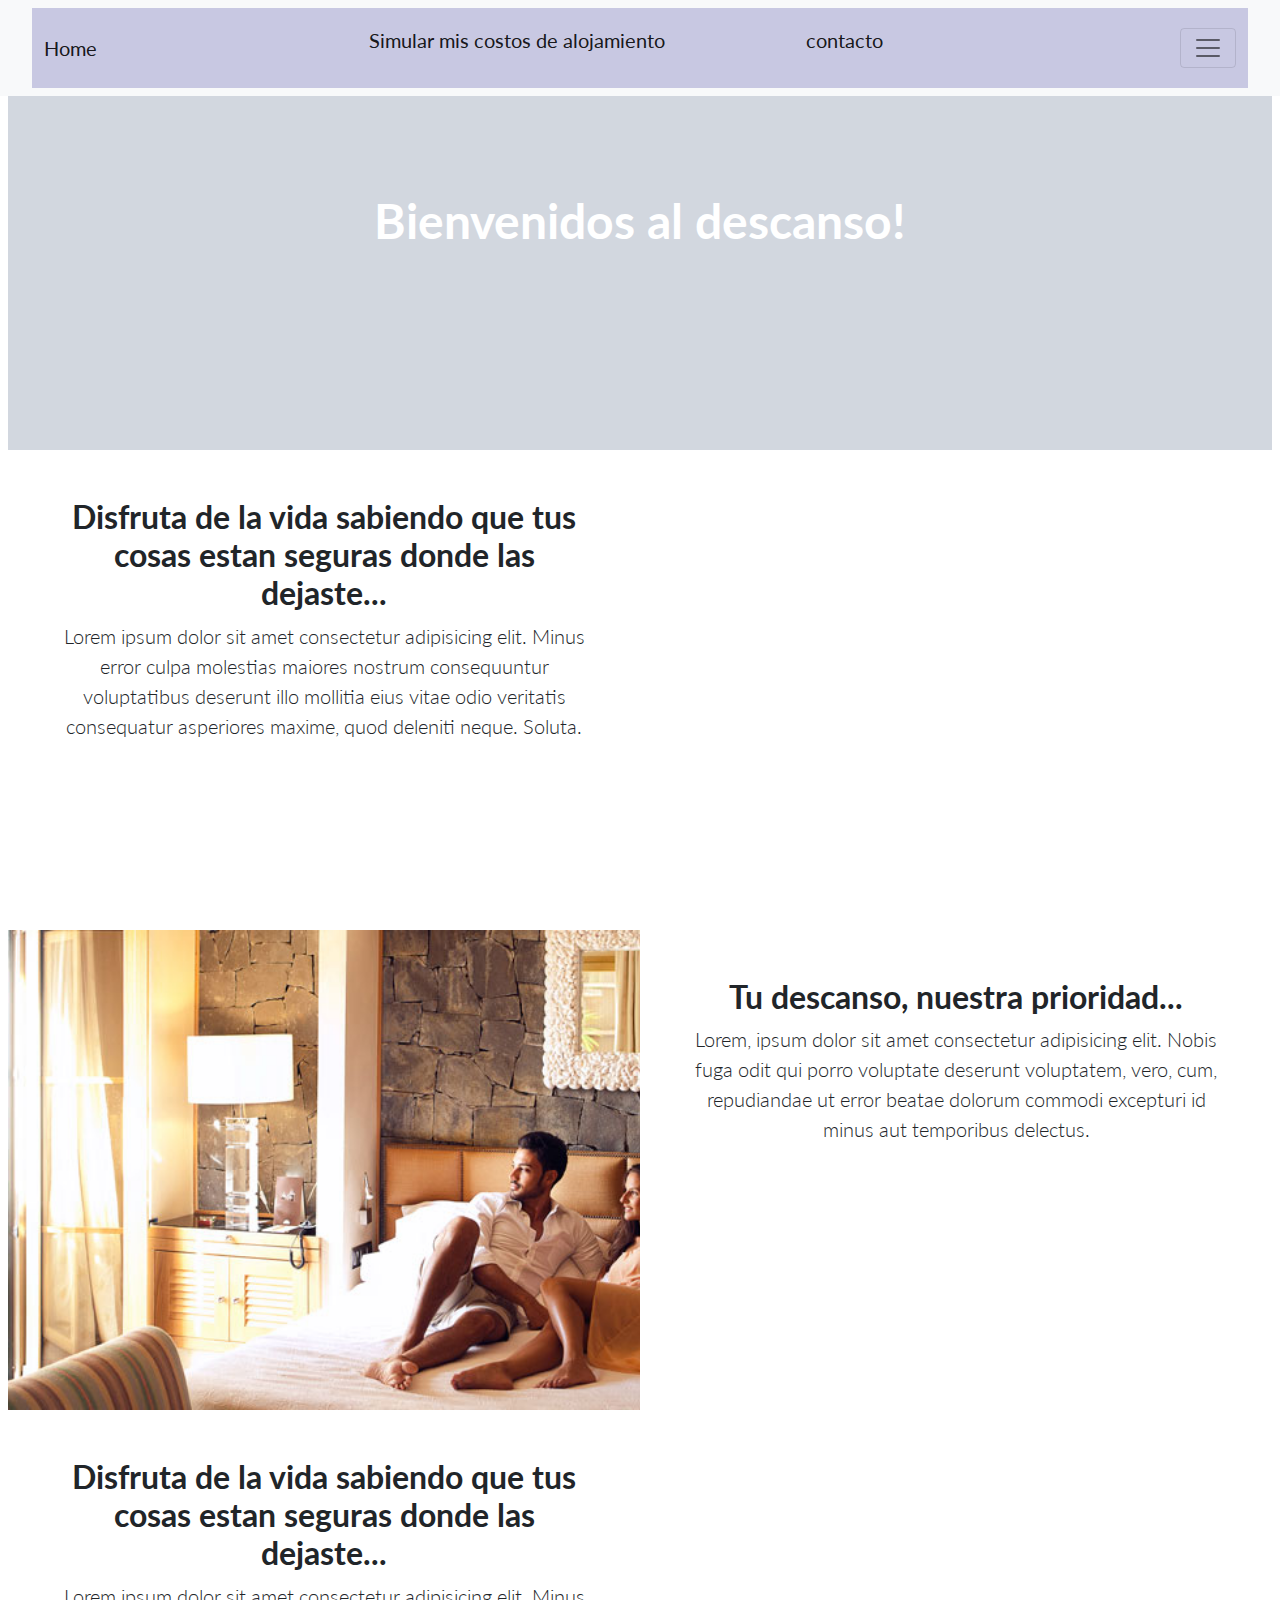
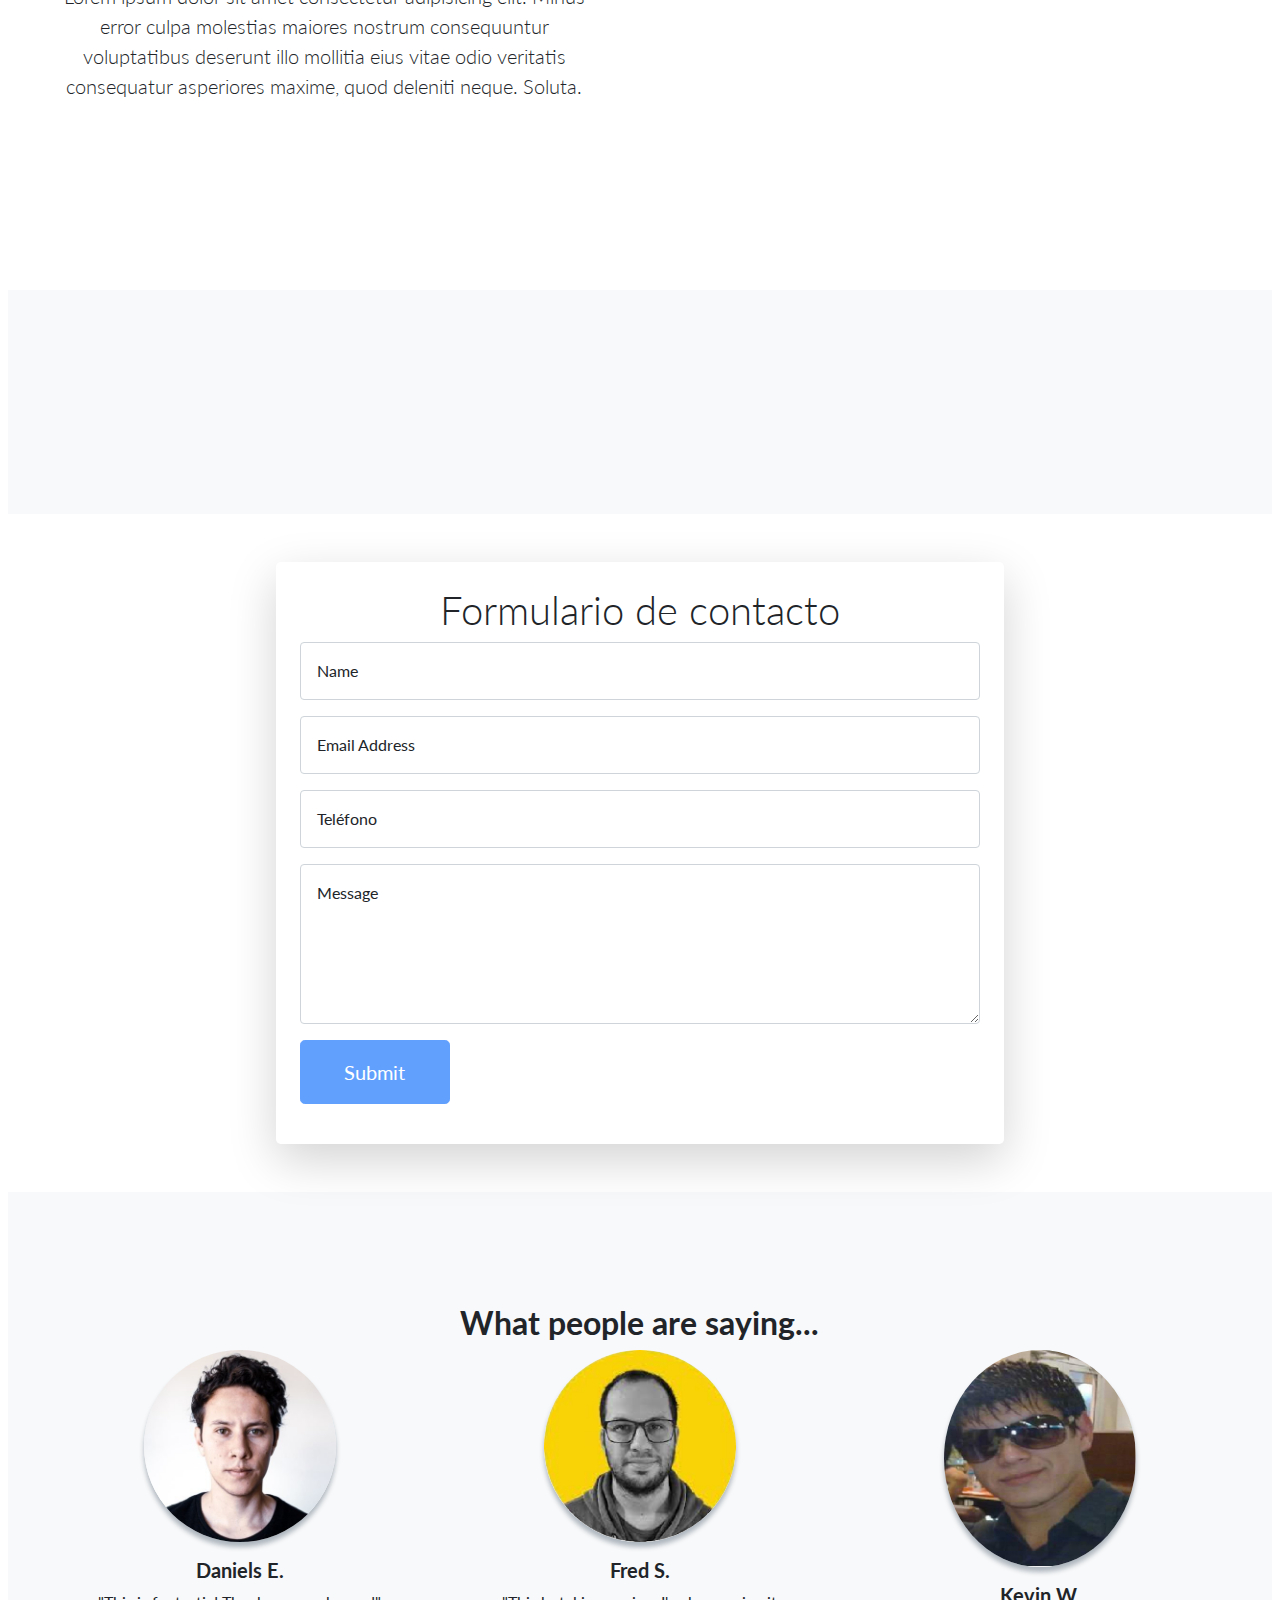
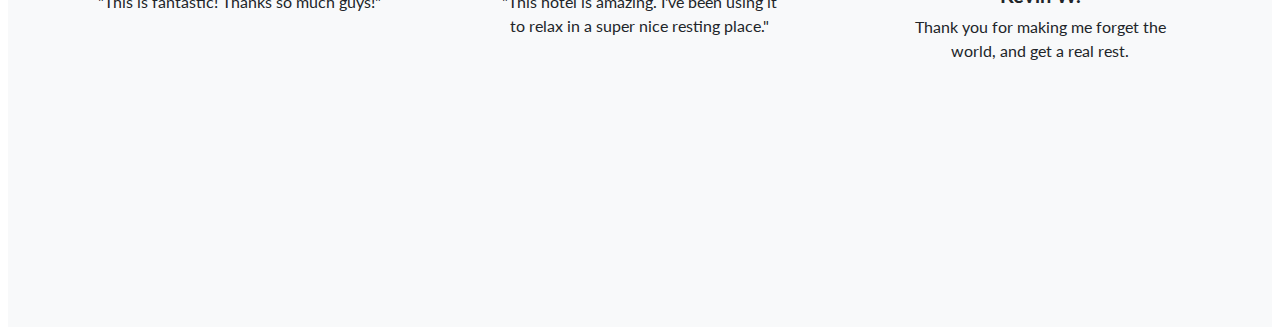
==== commit aad29cd7: "limpieza de comentados" ====
--- a/index.html
+++ b/index.html
@@ -6,58 +6,18 @@
         <meta name="description" content="" />
         <meta name="author" content="" />
         <title> welcome guys</title>
-        <!-- Favicon-->
-        <link rel="icon" type="image/x-icon" href="assets/favicon.ico" />
-        <!-- Bootstrap icons-->
-        <link href="https://cdn.jsdelivr.net/npm/bootstrap-icons@1.5.0/font/bootstrap-icons.css" rel="stylesheet" type="text/css" />
+        
         <!-- Google fonts-->
         <link href="https://fonts.googleapis.com/css?family=Lato:300,400,700,300italic,400italic,700italic" rel="stylesheet" type="text/css" />
-        <!-- Core theme CSS (includes Bootstrap)-->
         <link href="css/styles.css" rel="stylesheet" />
         <link rel="stylesheet" href="css/pagos.css">
-        <!-- <link rel="stylesheet" href="tarjeta.css"> -->
 
     </head>
     <body>
-        <!-- Navigation-->
-        <!-- <nav class="navbar navbar-light bg-light fixed-top">
-            <div class="container-fluid">
-              <a class="navbar-brand" href="#">Home</a>
-              <button class="navbar-toggler" type="button" data-bs-toggle="offcanvas" data-bs-target="#offcanvasNavbar" aria-controls="offcanvasNavbar">
-                <span class="navbar-toggler-icon"></span>
-              </button>
-              <div class="offcanvas offcanvas-end" tabindex="-1" id="offcanvasNavbar" aria-labelledby="offcanvasNavbarLabel">
-                <div class="offcanvas-header">
-                  <h5 class="offcanvas-title" id="offcanvasNavbarLabel">Home</h5>
-                  <button type="button" class="btn-close text-reset" data-bs-dismiss="offcanvas" aria-label="Close"></button>
-                </div>
-                <div class="offcanvas-body">
-                  <ul class="navbar-nav justify-content-end flex-grow-1 pe-3">
-                    <li class="nav-item">
-                        <a  class="btn navbar-brand" href="#encabezado">Home</a>
-                    </li>
-                    <li class="nav-item">
-                      <a id="btn-simulador" class="btn navbar-brand" href="#seccion1">Simular costos por día</a>
-                    </li>
-                    <li class="nav-item dropdown">
-                      <a id="btn-reservar" class="btn navbar-brand" href="#seccion2">Concretar reserva</a>
-                    </li>
-                    <li class="nav-item dropdown">
-                        <a class="btn navbar-brand" href="#contactForm">contacto</a>
-                      </li>
-                  </ul>
-                  <form class="d-flex">
-                    <input class="form-control me-2" type="search" placeholder="Search" aria-label="Search">
-                    <button class="btn btn-outline-success" type="submit">Search</button>
-                  </form>
-                </div>
-              </div>
-            </div>
-          </nav> -->
         <nav class="navbar navbar-light bg-light fixed-top">
             <div class="container calcular-form">
                 <a class="navbar-brand" href="#encabezado">Home</a>
-                <a id="btn-simulador" class="btn navbar-brand" href="#encabezado">simular mis costos de alojamiento</a>
+                <a id="btn-simulador" class="btn navbar-brand" href="#encabezado">Simular mis costos de alojamiento</a>
                 <!-- <a id="btn-reservar" class="btn navbar-brand" href="#simulador">Concretar reserva</a> -->
                 <a class="btn navbar-brand" href="#formularioContacto">contacto</a>
                 <button class="navbar-toggler" type="button" data-bs-toggle="offcanvas" data-bs-target="#offcanvasNavbar" aria-controls="offcanvasNavbar">
@@ -74,13 +34,18 @@
                       </div>
                         
                       <form class="d-flex">
-                        <input class="form-control me-2" type="search" placeholder="Search" aria-label="Search">
-                        <button class="btn btn-outline-success" type="submit">Search</button>
+                        <input class="form-control me-2" type="search" placeholder="Search" aria-label="Search" >
+                        <a href="#tablaReserva"><button class="btn btn-outline-success" type="submit" id='btn-search'>Search</button></a>
                       </form>
                       <div id="tablaReserva">
-
-                        <!-- aca va a ir la tabla con datos de reserva -->
-
+                        <div>
+
+                           <h3>hola
+
+                           </h3> <!-- aca va a ir la tabla con datos de reserva -->
+
+                        </div>
+                        
 
 
 
@@ -174,10 +139,7 @@
                                     <div id="resultados" class="calcular-form dispNone transicion">
                                         <div class="container  col-xl-12 col-sm-12"> 
                                             <form class="justify-content-center align-content-center">         
-                                                <!-- <div>                                
-                                                    <label></label>
-                                                    <div class="form-control form-control-sm colorResultado"  id="unitario"> </div>
-                                                </div>                         -->
+                                                
                                                 <div > 
                                                     <div class="col-xl-9 col-sm-9">
                                                         <h5>El costo estimado por reserva anticipada es de:</h5>
@@ -463,43 +425,13 @@
                         <label class="pagos-label"  >CODIGO DE SEGURIDAD</label>
                         <input class="pagos-input pagos-ccv" type="text" placeholder="CVC" maxlength="3" onkeypress='return event.charCode >= 48 && event.charCode <= 57'/>
                         <div class="container col-xl-4 col-sm-4">
-                            <a href=""><button id="btn-pagado" type="button" class="btn btn-success   transicion">Pagar</button></a>
-                            <a href=""><button id="reiniciar" type="button" class="btn btn-success  transicion">Cancelar</button></a>
+                            <a href="#"><button id="btn-pagado" type="button" class="btn btn-success   transicion">Pagar</button></a>
+                            <a href=""><button id="reiniciar" type="button" class="btn btn-success  transicion">Cancelar/Salir</button></a>
                         </div>                    
                     </div>
                 </div>
             </div>        
 
-        </section>
-        <!-- Testimonials-->
-        <!-- <section class="testimonials text-center bg-light">
-            <div class="container">
-                <h2 class="mb-5">What people are saying...</h2>
-                <div class="row">
-                    <div class="col-lg-4">
-                        <div class="testimonial-item mx-auto mb-5 mb-lg-0">
-                            <img class="img-fluid rounded-circle mb-3" src="assets/img/testionials-1.jpg" alt="..." />
-                            <h5>Margaret E.</h5>
-                            <p class="font-weight-light mb-0">"This is fantastic! Thanks so much guys!"</p>
-                        </div>
-                    </div>
-                    <div class="col-lg-4">
-                        <div class="testimonial-item mx-auto mb-5 mb-lg-0">
-                            <img class="img-fluid rounded-circle mb-3" src="assets/img/testimonials-2.jpg" alt="..." />
-                            <h5>Fred S.</h5>
-                            <p class="font-weight-light mb-0">"This hotel is amazing. I've been using it to relax in a super nice resting place."</p>
-                        </div>
-                    </div>
-                    <div class="col-lg-4">
-                        <div class="testimonial-item mx-auto mb-5 mb-lg-0">
-                            <img class="img-fluid rounded-circle mb-3" src="assets/img/testimonials-3.jpg" alt="..." />
-                            <h5>Sarah W.</h5>
-                            <p class="font-weight-light mb-0">Thank you for making me forget the world, and get a real rest.</p>
-                        </div>
-                    </div>
-                </div>
-            </div>
-        </section> -->
         <section class="features-icons bg-light text-center">
             <div class="container dispNone">
                 <div class="row">
@@ -595,22 +527,44 @@
               </div>
             </div>
           </div>
+
+        </section>
+        <!-- Testimonials-->
+        <section class="testimonials text-center bg-light">
+            <div class="container">
+                <h2 class="mb-5">What people are saying...</h2>
+                <div class="row">
+                    <div class="col-lg-4">
+                        <div class="testimonial-item mx-auto mb-5 mb-lg-0">
+                            <img class="img-fluid rounded-circle mb-3" src="img/testigo1.png" alt="..." />
+                            <h5>Daniels E.</h5>
+                            <p class="font-weight-light mb-0">"This is fantastic! Thanks so much guys!"</p>
+                        </div>
+                    </div>
+                    <div class="col-lg-4">
+                        <div class="testimonial-item mx-auto mb-5 mb-lg-0">
+                            <img class="img-fluid rounded-circle mb-3" src="img/testigo2.png" alt="..." />
+                            <h5>Fred S.</h5>
+                            <p class="font-weight-light mb-0">"This hotel is amazing. I've been using it to relax in a super nice resting place."</p>
+                        </div>
+                    </div>
+                    <div class="col-lg-4">
+                        <div class="testimonial-item mx-auto mb-5 mb-lg-0">
+                            <img class="img-fluid rounded-circle mb-3" src="img/testigo3.png" alt="..." />
+                            <h5>Kevin W.</h5>
+                            <p class="font-weight-light mb-0">Thank you for making me forget the world, and get a real rest.</p>
+                        </div>
+                    </div>
+                </div>
+            </div>
+        </section>
+
+
+
         <!-- Footer-->
         <footer class="footer bg-light">
             <div class="container">
-                <div class="row">
-                    <div class="col-lg-6 h-100 text-center text-lg-start my-auto">
-                        <ul class="list-inline mb-2">
-                            <li class="list-inline-item"><a href="#!">About</a></li>
-                            <li class="list-inline-item">⋅</li>
-                            <li class="list-inline-item"><a href="#!">Contact</a></li>
-                            <li class="list-inline-item">⋅</li>
-                            <li class="list-inline-item"><a href="#!">Terms of Use</a></li>
-                            <li class="list-inline-item">⋅</li>
-                            <li class="list-inline-item"><a href="#!">Privacy Policy</a></li>
-                        </ul>
-                        <p class="text-muted small mb-4 mb-lg-0">&copy; Your Website 2021. All Rights Reserved.</p>
-                    </div>
+                <div class="row">                   
                     <div class="col-lg-6 h-100 text-center text-lg-end my-auto">
                         <ul class="list-inline mb-0">
                             <li class="list-inline-item me-4">
@@ -632,7 +586,6 @@
         <!-- Core theme JS-->
         <script src="js/miarchivo.js"></script>
         <script src="js/pagos.js"></script>
-        <script src="https://cdn.startbootstrap.com/sb-forms-latest.js"></script>
     </body>
 </html>
 
--- a/css/styles.css
+++ b/css/styles.css
@@ -2997,7 +2997,7 @@
   border: 1px solid transparent;
   margin-bottom: 1rem;
   padding: 0.5em;
-  width: 110px;
+  width: 150px;
   font-size: 1rem;
   border-radius: 0.25rem;
   transition: color 0.15s ease-in-out, background-color 0.15s ease-in-out, border-color 0.15s ease-in-out, box-shadow 0.15s ease-in-out;
